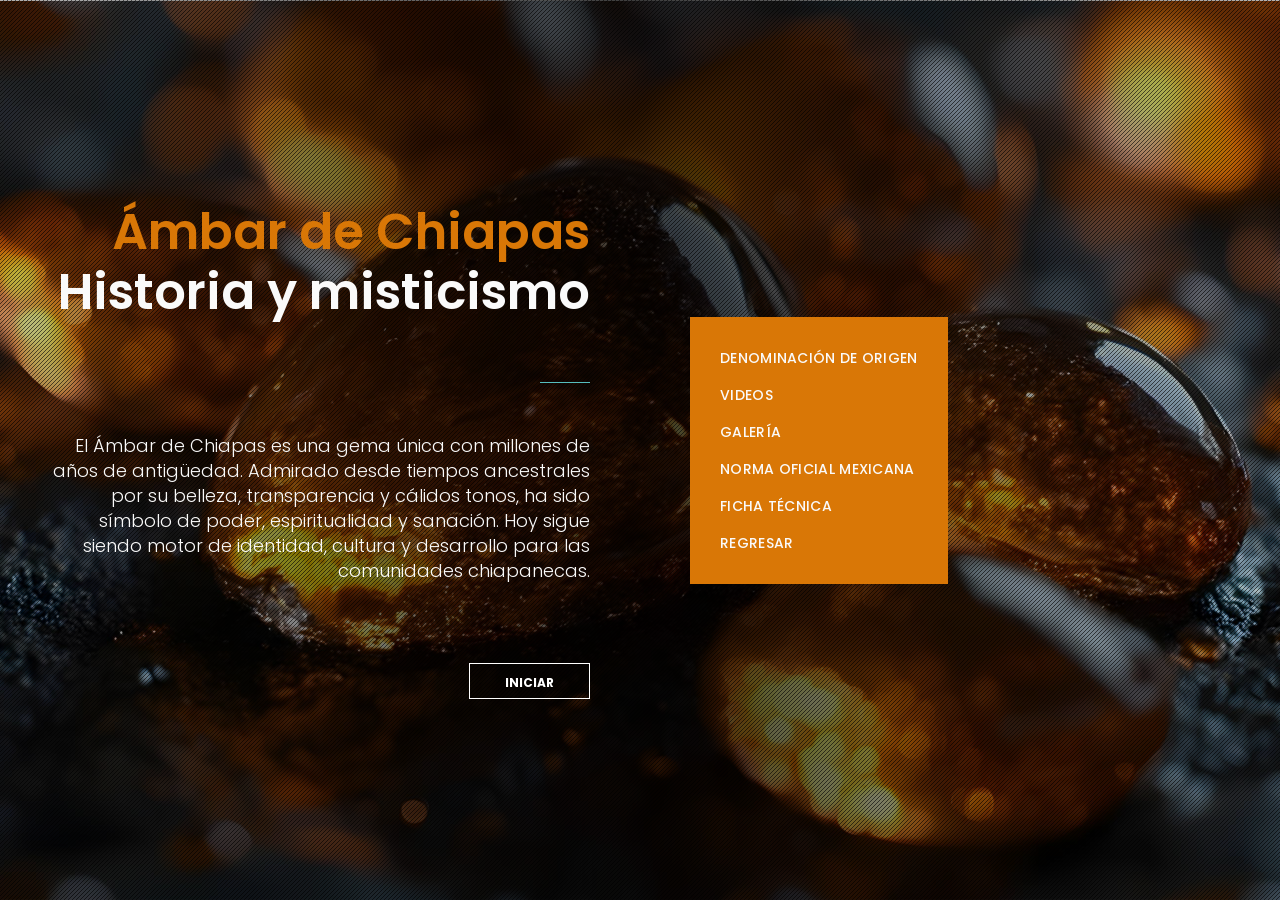
==== ambar.html @ c2d8131f "fix: Ambar Module" ====
<!DOCTYPE html>
<!--[if lt IE 10]> <html  lang="en" class="iex"> <![endif]-->
<!--[if (gt IE 10)|!(IE)]><!-->
<html lang="en">
<!--<![endif]-->
<head>
    <script>
        (function(i,s,o,g,r,a,m){i['GoogleAnalyticsObject']=r;i[r]=i[r]||function(){
            (i[r].q=i[r].q||[]).push(arguments)},i[r].l=1*new Date();a=s.createElement(o),
            m=s.getElementsByTagName(o)[0];a.async=1;a.src=g;m.parentNode.insertBefore(a,m)
        })(window,document,'script','https://www.google-analytics.com/analytics.js','ga');

        ga('create', 'code_here', 'auto');
        ga('send', 'pageview');
    </script>
    <meta charset="utf-8">
    <meta http-equiv="X-UA-Compatible" content="IE=edge">
    <meta name="viewport" content="width=device-width, initial-scale=1">
    <title>SEyT | OriGIn 2025</title>
    <meta name="description" content="Two sides template, innovative HTML web site effects and design.">
    <script src="minimal/scripts/jquery.min.js"></script>
    <link rel="stylesheet" href="minimal/scripts/bootstrap/css/bootstrap.css">
    <script src="minimal/scripts/script.js"></script>
    <link rel="stylesheet" href="minimal/style.css">
    <link rel="stylesheet" href="minimal/css/fullpage.twoside.css">
    <link rel="stylesheet" href='minimal/css/animations.css'>
    <link rel="stylesheet" href='minimal/css/content-box.css'>
    <link rel="stylesheet" href='minimal/css/components.css'>
    <link rel="stylesheet" href='minimal/css/image-box.css'>
    <link rel="stylesheet" href="minimal/scripts/magnific-popup.css">
    <link rel="stylesheet" href="minimal/scripts/flexslider/flexslider.css">
    <link rel="stylesheet" href="minimal/skin.css">
    <link rel="icon" href="favicon.ico">
    <!-- Extra optional content header -->

    <style>

        .text-amber {
            color: #D97706; /* Color amarillo ambar */
        }

        .bg-amber {
            background-color: #D97706 !important;
        }



        [class*="col-md-"].boxed, .bg-color, .fa-angle-up.scroll-top, .niche-box-post.boxed .block-infos, .call-action-box, .white .img-box.adv-img-half-content .caption, .header-bootstrap {
            background-color: #D97706 !important;
        }

        .twoside-open a{
            color: #FAFAFA;
            cursor: pointer;
            margin: 15px 0px;
            text-transform: uppercase;
            font-weight: 500;
            letter-spacing: .3px;
        }


    </style>
</head>
<body>
<div id="preloader"></div>
<div class="background-page">
    <div class="flexslider slider" data-options="directionNav:false,animation:fade,slideshowSpeed:5000">
        <ul class="slides">
            <li>
                <div class="bg-cover" style="background-image:url('media/ambar/bg/bg1.png')"><div class="bg-overlay line-45"></div></div>
            </li>

        </ul>
    </div>
</div>

<div class="sec-twoside">
    <div class="row">

        <div class="half-side white left">
            <div class="content">
                <h1 class="text-xl">
                    <span class="text-amber">Ámbar de Chiapas</span><br />Historia y misticismo
                </h1>
                <hr class="space m" />
                <hr class="e text-right hidden-xs" />
                <hr class="space m" />
                <p class="text-m">
                    El Ámbar de Chiapas es una gema única con millones de años de antigüedad.
                    Admirado desde tiempos ancestrales por su belleza, transparencia y cálidos tonos,
                    ha sido símbolo de poder, espiritualidad y sanación.
                    Hoy sigue siendo motor de identidad, cultura y desarrollo para las comunidades chiapanecas.
                </p>
                <hr class="space" />
                <a href="#" class="btn btn-sm hidden-xs" onclick="openSection(0)">Iniciar</a>
            </div>
        </div>

        <div class="half-side right">
            <div class="content">
                <div id="twosides-menu" class="bg-amber">
                    <div class="twoside-open"><hr />Denominación de Origen</div>
                    <div class="twoside-open"><hr />Videos</div>
                    <div class="twoside-open"><hr />Galería</div>
                    <div class="twoside-open">
                        <hr />
                        <a href="#" onclick="mostrarFichaTecnica(event, 1)">Norma Oficial Mexicana</a>
                    </div>
                    <div class="twoside-open">
                        <hr />
                        <a href="#" onclick="mostrarFichaTecnica(event, 2)">Ficha Técnica</a>
                    </div>

                    <div class="twoside-open"><hr />
                        <a href="http://origin.seyt.gob.mx.test">Regresar</a>
                    </div>
                </div>
            </div>
        </div>

        <div id="twosides-main">

            <!--Denominación de Origen-->
            <div class="section center-box">
                <div class="content">
                    <h1 class="text-xl" style="color:#FFF">
                        Denominación de Origen
                    </h1>
                    <hr class="space m">

                    <div class="scroll-content scroll-mobile-disabled" data-height="800" data-options=" ">
                        <p class="text-m">
                            <b class="text-amber">En el año 2000, el Ámbar de Chiapas obtuvo su Denominación de Origen</b>,
                            reconocimiento que protege su autenticidad y garantiza su procedencia exclusiva de municipios como
                            Simojovel, Huitiupán y El Bosque.
                        </p>

                        <hr class="space" />

                        <div class="row">
                            <div class="col-md-6 white bg-amber boxed">
                                <div class="icon-background">
                                    <div>
                                        <h2>Origen e historia</h2>
                                        <hr class="space m" />
                                        <p class="text-justify">
                                            El ámbar chiapaneco se formó entre <b>25 y 30 millones de años atrás</b>
                                            a partir de la resina fosilizada de la especie <i>Hymenaea mexicana</i>,
                                            atrapada en formaciones con fósiles marinos.
                                            Las culturas mayas y zoques lo usaban en rituales y como símbolo de estatus,
                                            elaborando collares, narigueras y bezotes para sacerdotes y nobles.
                                        </p>
                                    </div>
                                    <i class="fa fa-diamond i-background" style="font-size: 235px; margin-top: 65px;"></i>
                                </div>
                            </div>

                            <div class="col-md-6 boxed-inverse">
                                <div class="icon-background">
                                    <div>
                                        <h2>Características</h2>
                                        <hr class="space m" />
                                        <p class="text-justify">
                                            El Ámbar de Chiapas destaca por su <b>variedad cromática</b>,
                                            que va desde el amarillo claro hasta tonos verdes, negros y azules.
                                            Cada color está asociado a significados simbólicos como protección, sabiduría y vitalidad.
                                            Además de su valor estético, conserva fósiles de insectos y plantas,
                                            lo que lo hace invaluable para la ciencia y la paleontología.
                                        </p>
                                    </div>
                                    <i class="fa fa-star-o i-background" style="font-size: 235px; margin-top: 65px;"></i>
                                </div>
                            </div>
                        </div>

                        <hr class="space" />

                        <div class="row">
                            <div class="col-md-6">
                                <p>
                                    Para certificar su autenticidad, el Ámbar de Chiapas se regula mediante la
                                    <b>NOM-152-SCFI-2019</b>, que establece pruebas de fluorescencia, solubilidad y peso constante,
                                    garantizando calidad y trazabilidad. Esto protege tanto al consumidor como al productor artesanal.
                                </p>
                            </div>
                            <div class="col-md-6">
                                <p>
                                    Hoy, el ámbar no solo es un <b>tesoro cultural y espiritual</b>,
                                    sino también un motor económico en comunidades mineras y artesanales.
                                    Se transforma en joyería, esculturas y objetos de sanación,
                                    manteniendo viva su conexión con la naturaleza, la historia y el misticismo de Chiapas.
                                </p>
                            </div>
                        </div>
                    </div>
                </div>
            </div>

            <!--Fincas-->
            <div class="section center-box">
                <div class="content">

                    <h1 class="text-xl" style="color:#FFF">
                        Fincas
                    </h1>
                    <hr class="space m">
                    <p>
                        Estas fincas, muchas de ellas creadas en colaboración con comunidades indígenas, se convirtieron en motores de desarrollo local y ejemplos de producción sostenible. Entre las más reconocidas están Hamburgo, Irlanda, Argovia y San Francisco en el Soconusco, así como El Triunfo, La Primavera, La Chorrera y la emblemática Finca Santa Cruz en la región Norte Centro.
                    </p>
                    <hr class="space m">
                    <div class="scroll-content scroll-mobile-disabled" data-height="365" data-options=" ">
                        <div class="grid-list gallery">
                            <div class="grid-box row" data-lightbox-anima="show-scale">
                                <div class="grid-item col-md-4">
                                    <a class="img-box thumbnail mfp-iframe i-center img-scale-up"
                                       href="https://www.youtube.com/watch?v=m14Eq7S9InU">
                                        <span style="display: block; padding-bottom: 100%; position: relative;">
                                            <i class="fa fa-play"></i>
                                            <img src="https://img.youtube.com/vi/m14Eq7S9InU/0.jpg" alt=""
                                                 style="position: absolute; top: 0; left: 0; width: 100%; height: 100%; object-fit: cover;"/>
                                        </span>
                                    </a>
                                </div>
                                <div class="grid-item col-md-4">
                                    <a class="img-box thumbnail mfp-iframe i-center img-scale-up"
                                       href="https://www.youtube.com/watch?v=3r_6neJIM-o">
                                        <span style="display: block; padding-bottom: 100%; position: relative;">
                                            <i class="fa fa-play"></i>
                                            <img src="https://img.youtube.com/vi/3r_6neJIM-o/0.jpg" alt=""
                                                 style="position: absolute; top: 0; left: 0; width: 100%; height: 100%; object-fit: cover;"/>
                                        </span>
                                    </a>
                                </div>
                            </div>
                        </div>
                    </div>

                </div>
            </div>

            <!--Galería-->
            <div class="section white center-box">
                <div class="content">
                    <h1 class="text-xl">
                        Galería
                    </h1>
                    <hr class="space m">
                    <div class="scroll-content scroll-mobile-disabled" data-height="365" data-options=" ">
                        <div class="grid-list gallery">
                            <div class="grid-box row" data-lightbox-anima="show-scale">
                                <div class="grid-item col-md-4">
                                    <a class="img-box thumbnail i-center img-scale-up" href="media/ambar/1.jpg">
                    <span style="display: block; padding-bottom: 100%; position: relative;">
                        <i class="fa fa-camera"></i>
                        <img src="media/ambar/1.jpg" alt="" style="position: absolute; top: 0; left: 0; width: 100%; height: 100%; object-fit: cover;">
                    </span>
                                    </a>
                                </div>
                                <div class="grid-item col-md-4">
                                    <a class="img-box thumbnail i-center img-scale-up" href="media/ambar/2.jpg">
                    <span style="display: block; padding-bottom: 100%; position: relative;">
                        <i class="fa fa-camera"></i>
                        <img src="media/ambar/2.jpg" alt="" style="position: absolute; top: 0; left: 0; width: 100%; height: 100%; object-fit: cover;">
                    </span>
                                    </a>
                                </div>
                                <div class="grid-item col-md-4">
                                    <a class="img-box thumbnail i-center img-scale-up" href="media/ambar/3.jpg">
                    <span style="display: block; padding-bottom: 100%; position: relative;">
                        <i class="fa fa-camera"></i>
                        <img src="media/ambar/3.jpg" alt="" style="position: absolute; top: 0; left: 0; width: 100%; height: 100%; object-fit: cover;">
                    </span>
                                    </a>
                                </div>
                                <div class="grid-item col-md-4">
                                    <a class="img-box thumbnail i-center img-scale-up" href="media/ambar/4.jpg">
                    <span style="display: block; padding-bottom: 100%; position: relative;">
                        <i class="fa fa-camera"></i>
                        <img src="media/ambar/4.jpg" alt="" style="position: absolute; top: 0; left: 0; width: 100%; height: 100%; object-fit: cover;">
                    </span>
                                    </a>
                                </div>
                                <div class="grid-item col-md-4">
                                    <a class="img-box thumbnail i-center img-scale-up" href="media/ambar/5.jpg">
                    <span style="display: block; padding-bottom: 100%; position: relative;">
                        <i class="fa fa-camera"></i>
                        <img src="media/ambar/5.jpg" alt="" style="position: absolute; top: 0; left: 0; width: 100%; height: 100%; object-fit: cover;">
                    </span>
                                    </a>
                                </div>
                                <div class="grid-item col-md-4">
                                    <a class="img-box thumbnail i-center img-scale-up" href="media/ambar/6.jpg">
                    <span style="display: block; padding-bottom: 100%; position: relative;">
                        <i class="fa fa-camera"></i>
                        <img src="media/ambar/6.jpg" alt="" style="position: absolute; top: 0; left: 0; width: 100%; height: 100%; object-fit: cover;">
                    </span>
                                    </a>
                                </div>
                                <div class="grid-item col-md-4">
                                    <a class="img-box thumbnail i-center img-scale-up" href="media/ambar/7.jpg">
                    <span style="display: block; padding-bottom: 100%; position: relative;">
                        <i class="fa fa-camera"></i>
                        <img src="media/ambar/7.jpg" alt="" style="position: absolute; top: 0; left: 0; width: 100%; height: 100%; object-fit: cover;">
                    </span>
                                    </a>
                                </div>
                                <div class="grid-item col-md-4">
                                    <a class="img-box thumbnail i-center img-scale-up" href="media/ambar/8.jpg">
                    <span style="display: block; padding-bottom: 100%; position: relative;">
                        <i class="fa fa-camera"></i>
                        <img src="media/ambar/8.jpg" alt="" style="position: absolute; top: 0; left: 0; width: 100%; height: 100%; object-fit: cover;">
                    </span>
                                    </a>
                                </div>
                                <div class="grid-item col-md-4">
                                    <a class="img-box thumbnail i-center img-scale-up" href="media/ambar/9.jpg">
                    <span style="display: block; padding-bottom: 100%; position: relative;">
                        <i class="fa fa-camera"></i>
                        <img src="media/ambar/9.jpg" alt="" style="position: absolute; top: 0; left: 0; width: 100%; height: 100%; object-fit: cover;">
                    </span>
                                    </a>
                                </div>
                                <div class="grid-item col-md-4">
                                    <a class="img-box thumbnail i-center img-scale-up" href="media/ambar/10.jpg">
                    <span style="display: block; padding-bottom: 100%; position: relative;">
                        <i class="fa fa-camera"></i>
                        <img src="media/ambar/10.jpg" alt="" style="position: absolute; top: 0; left: 0; width: 100%; height: 100%; object-fit: cover;">
                    </span>
                                    </a>
                                </div>
                                <div class="grid-item col-md-4">
                                    <a class="img-box thumbnail i-center img-scale-up" href="media/ambar/11.jpg">
                    <span style="display: block; padding-bottom: 100%; position: relative;">
                        <i class="fa fa-camera"></i>
                        <img src="media/ambar/11.jpg" alt="" style="position: absolute; top: 0; left: 0; width: 100%; height: 100%; object-fit: cover;">
                    </span>
                                    </a>
                                </div>
                                <div class="grid-item col-md-4">
                                    <a class="img-box thumbnail i-center img-scale-up" href="media/ambar/12.jpg">
                    <span style="display: block; padding-bottom: 100%; position: relative;">
                        <i class="fa fa-camera"></i>
                        <img src="media/ambar/12.jpg" alt="" style="position: absolute; top: 0; left: 0; width: 100%; height: 100%; object-fit: cover;">
                    </span>
                                    </a>
                                </div>
                                <div class="grid-item col-md-4">
                                    <a class="img-box thumbnail i-center img-scale-up" href="media/ambar/13.jpg">
                    <span style="display: block; padding-bottom: 100%; position: relative;">
                        <i class="fa fa-camera"></i>
                        <img src="media/ambar/13.jpg" alt="" style="position: absolute; top: 0; left: 0; width: 100%; height: 100%; object-fit: cover;">
                    </span>
                                    </a>
                                </div>
                                <div class="grid-item col-md-4">
                                    <a class="img-box thumbnail i-center img-scale-up" href="media/ambar/14.jpg">
                    <span style="display: block; padding-bottom: 100%; position: relative;">
                        <i class="fa fa-camera"></i>
                        <img src="media/ambar/14.jpg" alt="" style="position: absolute; top: 0; left: 0; width: 100%; height: 100%; object-fit: cover;">
                    </span>
                                    </a>
                                </div>
                                <div class="grid-item col-md-4">
                                    <a class="img-box thumbnail i-center img-scale-up" href="media/ambar/15.jpg">
                    <span style="display: block; padding-bottom: 100%; position: relative;">
                        <i class="fa fa-camera"></i>
                        <img src="media/ambar/15.jpg" alt="" style="position: absolute; top: 0; left: 0; width: 100%; height: 100%; object-fit: cover;">
                    </span>
                                    </a>
                                </div>
                                <div class="grid-item col-md-4">
                                    <a class="img-box thumbnail i-center img-scale-up" href="media/ambar/16.jpg">
                    <span style="display: block; padding-bottom: 100%; position: relative;">
                        <i class="fa fa-camera"></i>
                        <img src="media/ambar/16.jpg" alt="" style="position: absolute; top: 0; left: 0; width: 100%; height: 100%; object-fit: cover;">
                    </span>
                                    </a>
                                </div>
                                <div class="grid-item col-md-4">
                                    <a class="img-box thumbnail i-center img-scale-up" href="media/ambar/17.jpg">
                    <span style="display: block; padding-bottom: 100%; position: relative;">
                        <i class="fa fa-camera"></i>
                        <img src="media/ambar/17.jpg" alt="" style="position: absolute; top: 0; left: 0; width: 100%; height: 100%; object-fit: cover;">
                    </span>
                                    </a>
                                </div>
                                <div class="grid-item col-md-4">
                                    <a class="img-box thumbnail i-center img-scale-up" href="media/ambar/18.jpg">
                    <span style="display: block; padding-bottom: 100%; position: relative;">
                        <i class="fa fa-camera"></i>
                        <img src="media/ambar/18.jpg" alt="" style="position: absolute; top: 0; left: 0; width: 100%; height: 100%; object-fit: cover;">
                    </span>
                                    </a>
                                </div>
                                <div class="grid-item col-md-4">
                                    <a class="img-box thumbnail i-center img-scale-up" href="media/ambar/19.jpg">
                    <span style="display: block; padding-bottom: 100%; position: relative;">
                        <i class="fa fa-camera"></i>
                        <img src="media/ambar/19.jpg" alt="" style="position: absolute; top: 0; left: 0; width: 100%; height: 100%; object-fit: cover;">
                    </span>
                                    </a>
                                </div>
                                <div class="grid-item col-md-4">
                                    <a class="img-box thumbnail i-center img-scale-up" href="media/ambar/20.jpg">
                    <span style="display: block; padding-bottom: 100%; position: relative;">
                        <i class="fa fa-camera"></i>
                        <img src="media/ambar/20.jpg" alt="" style="position: absolute; top: 0; left: 0; width: 100%; height: 100%; object-fit: cover;">
                    </span>
                                    </a>
                                </div>
                                <div class="grid-item col-md-4">
                                    <a class="img-box thumbnail i-center img-scale-up" href="media/ambar/21.jpg">
                    <span style="display: block; padding-bottom: 100%; position: relative;">
                        <i class="fa fa-camera"></i>
                        <img src="media/ambar/21.jpg" alt="" style="position: absolute; top: 0; left: 0; width: 100%; height: 100%; object-fit: cover;">
                    </span>
                                    </a>
                                </div>
                                <div class="grid-item col-md-4">
                                    <a class="img-box thumbnail i-center img-scale-up" href="media/ambar/22.jpg">
                    <span style="display: block; padding-bottom: 100%; position: relative;">
                        <i class="fa fa-camera"></i>
                        <img src="media/ambar/22.jpg" alt="" style="position: absolute; top: 0; left: 0; width: 100%; height: 100%; object-fit: cover;">
                    </span>
                                    </a>
                                </div>
                                <div class="grid-item col-md-4">
                                    <a class="img-box thumbnail i-center img-scale-up" href="media/ambar/23.jpg">
                    <span style="display: block; padding-bottom: 100%; position: relative;">
                        <i class="fa fa-camera"></i>
                        <img src="media/ambar/23.jpg" alt="" style="position: absolute; top: 0; left: 0; width: 100%; height: 100%; object-fit: cover;">
                    </span>
                                    </a>
                                </div>
                                <div class="grid-item col-md-4">
                                    <a class="img-box thumbnail i-center img-scale-up" href="media/ambar/24.jpg">
                    <span style="display: block; padding-bottom: 100%; position: relative;">
                        <i class="fa fa-camera"></i>
                        <img src="media/ambar/24.jpg" alt="" style="position: absolute; top: 0; left: 0; width: 100%; height: 100%; object-fit: cover;">
                    </span>
                                    </a>
                                </div>


                            </div>
                        </div>
                    </div>
                </div>
            </div>


        </div>
        <div class="center-bg"></div>
        <div class="close-button"></div>
    </div>
</div>
<footer class="footer-center footer-minimal">
    <link rel="stylesheet" href="minimal/scripts/iconsmind/line-icons.min.css">
    <script async src="minimal/scripts/bootstrap/js/bootstrap.min.js"></script>
    <script src="minimal/scripts/flexslider/jquery.flexslider-min.js"></script>
    <script src="minimal/scripts/fullpage.twoside.js"></script>
    <script src='minimal/scripts/jquery.slimscroll.min.js'></script>
    <script src='minimal/scripts/jquery.progress-counter.js'></script>
    <script src="minimal/scripts/jquery.magnific-popup.min.js"></script>
    <script src='minimal/scripts/jquery.twbsPagination.min.js'></script>
    <script src='https://maps.googleapis.com/maps/api/js?sensor=false&key=AIzaSyCp69VyBGUlCdAAsfgcRvf3Pg57B6vNHd8'></script>
    <script src='minimal/scripts/google.maps.min.js'></script>
</footer>

<div id="pdf-container" style="display: none; position: fixed; top: 50%; left: 50%; transform: translate(-50%, -50%); z-index: 1000; background: white; padding: 20px; box-shadow: 0 0 20px rgba(0,0,0,0.5);">
    <div id="pdf-viewer"></div>
    <button onclick="cerrarFichaTecnica()" style="position: absolute; top: 10px; right: 10px; padding: 5px 10px;">Cerrar</button>
</div>
<script src="https://cdnjs.cloudflare.com/ajax/libs/turn.js/4.1.0/turn.min.js"></script>
<script src="https://cdnjs.cloudflare.com/ajax/libs/pdfobject/2.2.8/pdfobject.min.js"></script>

<script>
    function mostrarFichaTecnica(event, type) {
        event.preventDefault();
        event.stopPropagation();

        let file= 'ficha_tecnica_ambar.pdf';
        // Mostrar el contenedor
        document.getElementById('pdf-container').style.display = 'block';

        // Cargar el PDF
        if(type===1){
            file= 'NOM-152-SCFI-2019.pdf';
        }
        PDFObject.embed('media/ambar/'+file, '#pdf-viewer', {
            height: '80vh',
            width: '90vw'
        });


    }

    function cerrarFichaTecnica() {
        document.getElementById('pdf-container').style.display = 'none';
    }
</script>

</body>
</html>
---- minimal/style.css ----
/*
------------------------------------------------------------------
Table of contents

1. Global styles  [Row 126] 
2. Headers \ Menus [Row 427] 
3. Side menus [Row 1611] 
4. Footer [Row 2189] 
5. Titles [Row 2388] 
6. Templates [Row 2790] 
7. Components [Row 2991] 
8. Thypography [Row 4226] 
9. Sections [Row 4556] 
10. Skin white [Row 4806] 
11. Mobile / responsive [Row 4900] 
12. IE < 10 [Row 5803] 
-------------------------------------------------------------------

==============================
GLOBAL STYLE
==============================
*/

body, .adv-img p, .caption-bottom p, .adv-circle .caption p, .advs-box p, .list-blog p {
    font-family: "Roboto",Helvetica,Arial,sans-serif;
    font-size: 13px;
    line-height: 1.42857143;
    color: #4C4C4C;
}

.mi-menu ul li > a:before, .sidebar-nav .panel-item > span:before, .bs-menu li:hover > a, .bs-menu li.active > a, i.icon, .block-infos .bd-day {
    color: #337AB7;
}

#preloader {
    position: fixed;
    top: 0;
    left: 0;
    right: 0;
    bottom: 0;
    background-color: #fff;
    z-index: 99995;
}

    #preloader:after {
        content: '';
        width: 200px;
        height: 200px;
        position: absolute;
        left: 50%;
        top: 50%;
        background-image: url(images/assets/loader.gif);
        background-repeat: no-repeat;
        background-position: center;
        margin: -100px 0 0 -100px;
        z-index: 999999999999;
    }

.scroll-top-mobile {
    position: fixed;
    background: #fff;
    width: 50px;
    height: 50px;
    z-index: 995;
    right: 10px;
    bottom: 10px;
    text-align: center;
    bottom: 10px;
    cursor: pointer;
    padding: 15px 0;
    visibility: hidden;
    opacity: 0;
}

    .scroll-top-mobile.show {
        visibility: visible;
    }

.google-map {
    background: rgba(0,0,0,0.1);
    height: 350px;
}

.header-video, .section-slide, .header-title:after {
    background-color: #1D1D1D;
    background-size: 10px;
}

.error404 header.menu-transparent.bg-transparent .navbar {
    background: #565656 !important;
}

.footer-parallax-container .header-title:after {
    background: none;
}

.bs-callout.bs-callout-danger {
    border-left-color: #ce4844;
    padding: 5px 15px;
}

.bs-callout-danger h5 {
    color: #ce4844;
}

.abs-image {
    position: absolute;
    max-width: none;
}

.row > div:first-child:not(.hc_image_cnt) > .abs-image, .row > div:first-child > .row > .hc_image_cnt > .abs-image {
    right: 0;
}

.row > div:last-child:not(.hc_image_cnt) > .abs-image, .row > div:last-child > .row > .hc_image_cnt > .abs-image {
    left: 0;
}

.table .table {
    background-color: rgba(0,0,0,0);
}

.bg-white, .bg-white.section-two-blocks > .row > div:last-child {
    background-color: #FFF !important;
}

.text-center th {
    text-align: center;
}

[href='#'].img-box:not(.adv-circle):hover img, [href=''].img-box:not(.adv-circle):hover img, .img-box:not([href]):hover img {
    opacity: 1 !important;
}

[href='#'].img-box:not(.adv-circle):before, [href=''].img-box:not(.adv-circle):before, .img-box:not([href]):before {
    display: none;
}

.hc-post-preview-button {
    display: none;
}

.grid-table {
    width: 100%;
    table-layout: fixed;
    text-align: center;
}

    .grid-table td {
        padding: 25px;
    }

        .grid-table td > div {
            padding-left: 0;
            padding-right: 0;
        }

    .grid-table.full-border-table {
        border: 1px solid #D2D2D2;
    }

.border-table td {
    border: 1px solid #D2D2D2;
}

.border-table tr:first-child td {
    border-top: none;
}

.border-table tr:last-child td {
    border-bottom: none;
}

.border-table tr td:first-child {
    border-left: none;
}

.border-table tr td:last-child {
    border-right: none;
}

.niche-box-blog p.excerpt, .advs-box-side-img p {
    margin: 20px 0;
    text-align: left;
}

.wysiwyg-editor p {
    margin: 0 0 15px 0;
    min-height: 15px;
}

.wysiwyg-editor > ul, .wysiwyg-editor > ol {
    margin-bottom: 15px;
    margin-top: 15px;
}

.wysiwyg-editor ol, .wysiwyg-editor ul {
    white-space: normal;
}

    .wysiwyg-editor ul > br, .wysiwyg-editor ol > br {
        display: none;
    }

.tag-row {
    overflow: hidden;
    white-space: nowrap;
    text-overflow: ellipsis;
}

    .tag-row span {
        margin: 0 15px 0 0;
        color: #9C9C9C;
        white-space: nowrap;
        overflow: hidden;
        text-overflow: clip;
        border-right: 1px solid #CCC;
        padding-right: 16px;
    }

    .tag-row a {
        color: #9C9C9C;
    }

    .tag-row span:last-child {
        border-right: 0;
        margin-right: 0;
        padding-right: 0;
        margin-right: 0;
    }

    .tag-row span > span {
        display: block;
        margin: 5px 0;
        padding-right: 25px;
        font-weight: 400;
    }

    .tag-row i {
        padding-right: 10px;
        color: #919191;
    }

    .tag-row.cat {
        text-transform: uppercase;
        margin: 5px 0 10px 0;
    }

    .tag-row .tag-col {
        float: left;
        width: 50%;
        margin: 0;
        padding-right: 5px;
        font-weight: 600;
    }

    .tag-row > div {
        padding: 5px 0;
    }

    .tag-row.icon-row {
        position: relative;
    }

        .tag-row.icon-row span {
            border-right: none;
        }

            .tag-row.icon-row span:after {
                position: relative;
                content: "/";
                color: rgba(210, 210, 210, 0.5);
                right: -16px;
            }

    .tag-row.icon-row-square span:after {
        content: "\f04d";
    }

    .tag-row.icon-row span:last-child:after {
        display: none;
    }

.overflow-visble {
    overflow: visible !important;
}

img {
    max-width: 100%;
}

.visible-xs.hidden-sm {
    display: block !important;
}

.form-control:focus {
    border-color: #9C9C9C;
    box-shadow: none;
}

.clear {
    clear: both;
    width: 100%;
}

.bg-color {
    background-color: #337ab7;
}

.bg-cover {
    background-repeat: no-repeat;
    background-position: center center;
    background-size: cover;
}

.text-color {
    color: #337ab7;
}

.container .container {
    padding-left: 0;
    padding-right: 0;
}

.opacity-show {
    opacity: 1 !important;
}

.container.content, .section-empty > .content, .section-bg-image > .content, .section-bg-video > .content, .section-bg-animation > .content, .section-slider > .content {
    padding-top: 25px;
    padding-bottom: 25px;
}

div.content {
    padding-left: 15px;
    padding-right: 15px;
}

    div.content > *:first-child {
        margin-top: 0;
    }

a {
    cursor: pointer;
    outline: none;
}

    a[data-toggle], a[data-anima] {
        display: inline-block;
    }

.text-xs {
    font-size: 11px !important;
    line-height: 11px;
}

.text-s {
    font-size: 13px !important;
    line-height: 18px;
}

.text-m {
    font-size: 18px !important;
    line-height: 25px;
}

.text-l {
    font-size: 27px !important;
    line-height: 31px;
}

.text-xl {
    font-size: 50px !important;
    line-height: 50px;
}

.text-xxl {
    font-size: 110px !important;
    line-height: 110px;
}

.col-center {
    float: none !important;
    margin-left: auto !important;
    margin-right: auto !important;
    clear: both;
}

.fixed-bottom-area {
    position: fixed;
    text-align: center;
    bottom: 0;
    left: 0;
    right: 0;
    width: 100%;
    padding: 25px;
    background-color: rgba(0,0,0,0.42);
}

.box-middle-container {
    padding-top: 0 !important;
    padding-bottom: 0 !important;
}

.row.box-middle {
    margin-left: 0;
    margin-right: 0;
}

.no-margins, .no-margins .content {
    margin: 0 !important;
}

.no-paddings, .no-paddings .content {
    padding: 0 !important;
}

.no-paddings-x {
    padding-left: 0 !important;
    padding-right: 0 !important;
}

.no-paddings-y, .no-paddings-y .content {
    padding-top: 0 !important;
    padding-bottom: 0 !important;
}

@media (min-width:994px) {
    .no-padding-bottom, .no-padding-bottom .content {
        padding-bottom: 0 !important;
    }
}


div > p:last-child {
    margin-bottom: 0;
}
/* 
==============================
LAYOUT
==============================
*/
.boxed-layout .navbar-fixed-top, .boxed-layout .navbar-fixed-top, .boxed-layout header, .boxed-layout .parallax-mirror, .boxed-layout .content-parallax, .boxed-layout footer,
.boxed-layout [class*="header-"], .boxed-layout #fullpage-main, .boxed-layout .container {
    max-width: 1200px;
    margin: 0 auto;
}

.boxed-layout.side-menu-container .container {
    max-width: 100%;
}

.boxed-layout .parallax-mirror {
    left: 50% !important;
    right: auto !important;
    transform: translateX(-50%) !important;
}

.boxed-layout .content-parallax {
    box-shadow: 0 0 2px rgba(0, 0, 0, 0.22);
}

body.boxed-layout {
    background: #efefef;
}

.boxed-layout .overlay-content .section-empty:not(.section-bg-color) {
    background: #fff !important;
}

/* 
==============================
HEADER MENU 
==============================
*/
header {
    line-height: 1.42857143;
    z-index: 995;
}

    header form.navbar-form {
        margin: 0 0 0 0;
    }

.shop-menu-cnt > i {
    font-size: 18px;
    line-height: 50px;
    cursor: pointer;
}

.shop-menu-cnt:hover .shop-menu {
    display: block;
    visibility: visible;
    opacity: 1;
}

.shop-menu-cnt .shop-menu {
    z-index: 90;
    position: absolute;
    top: 50px;
    right: -16px;
    width: 320px;
    text-align: center;
    background-color: #fff;
    transition: all .4s ease;
    box-shadow: 0 2px 5px rgba(0, 0, 0, 0.3);
    opacity: 0;
    visibility: hidden;
}

.shop-cart li {
    cursor: pointer;
}

    .shop-cart li img {
        width: 65px;
        height: 40px;
        margin: 0;
        float: left;
    }

.shop-cart .cart-item .cart-content {
    padding-left: 100px;
    text-align: left;
}

.shop-menu-cnt .cart-total {
    display: block;
    text-align: left;
    padding: 8px 16px;
    margin: 0;
    overflow: hidden;
    font-size: 14px;
}

.shop-cart {
    list-style: none;
    padding: 0;
    margin: 0;
}

    .shop-cart .cart-item {
        height: 70px;
        padding: 15px;
        transition: all .3s;
    }

        .shop-cart .cart-item:hover {
            background: none;
            padding-left: 20px;
        }

.shop-menu .cart-buttons {
    text-align: left;
    padding: 15px;
}

.shop-menu-cnt .cart-count {
    background-color: #000;
    top: 50%;
    margin-top: -5px;
    right: -11px;
    width: 20px;
    height: 20px;
    display: block;
    position: absolute;
    z-index: 95;
    font-size: 11px;
    line-height: 17px;
    text-align: center;
    border-radius: 50%;
    color: #fff;
    font-weight: 600;
}

.shop-menu-empty .shop-menu, .wc-backward {
    display: none !important;
}

.nav li:hover > ul, .nav li:hover > .mega-menu, .side-menu li:hover .panel, .side-menu li .panel:hover {
    display: block;
}

header .btn-default, header .btn, header .anima-button.circle-button, header .input-group .btn:not(.btn-border) {
    background-color: #FAFAFA;
    color: #797979;
}

    header .btn-default:hover, header .circle-button:hover {
        border-color: #D2D2D2;
        background-color: #e6e6e6;
    }

.navbar-default .navbar-nav > li > a, .mega-menu h5 {
    color: #444;
}

header .navbar-right > * {
    float: left;
}

    header .navbar-right > *:not(li) {
        padding-right: 15px;
        padding-left: 15px;
    }

header .navbar-right > .lan-menu {
    padding-right: 0;
}

header.hamburger-header {
    width: auto;
}

.navbar-brand img {
    transition: all .3s;
    max-height: 100%;
}

.navbar.navbar-inner {
    min-height: inherit;
}

.navbar-brand.scroll-show.showed {
    display: table-cell !important;
}

.navbar-brand .logo-retina, .brand .logo-retina, .logo-retina {
    display: none !important;
}

@media (-webkit-min-device-pixel-ratio: 2) and (min-width: 994px), (min-resolution: 192dpi) and (min-width: 994px) {
    .navbar-brand .logo-retina, .brand .logo-retina, .logo-retina {
        display: block !important;
    }

    .navbar-brand .logo-default, .brand .logo-default, .logo-default {
        display: none !important;
    }
}

.navbar-default .navbar-nav > li > a .caret {
    margin-left: 5px;
}

.navbar-inner .navbar-toggle {
    max-width: 100%;
}

.navbar-right ul ul ul.dropdown-menu {
    left: 100%;
}

.wide-area .container {
    width: 100% !important;
}

header .custom-area {
    padding: 0 15px;
}

header .input-group input, header .btn-default {
    border-color: #EAEAEA;
}

    header .input-group input:focus, header .btn-default:focus {
        border-color: #EAEAEA;
    }

.navbar-right img {
    max-height: 41px;
    margin: 5px auto;
}

.input-group button {
    color: #444;
    font-weight: 400;
    font-size: 13px;
}

header .social-group a i.fa {
    padding: 5px 8px;
    margin-top: 3px;
    width: 30px;
    height: 30px;
    line-height: 22px;
    text-align: center;
    color: #505050;
}

.dropdown-menu .fa-ul .divider {
    margin: 10px 0 10px -27px;
    opacity: 1 !important;
    background-color: rgba(138, 138, 138, 0.15) !important;
}

header > .navbar {
    margin-bottom: 0;
    border: none;
    border-bottom: 1px solid #E4E4E4;
    transform: translate3d(0px, 0px, 0px);
}

.nav.inner > li {
    float: left;
}

    .nav.inner > li > a {
        color: #444;
        cursor: pointer;
    }

        .nav.inner > li > a:focus {
            background: none;
        }

.nav.inner li:hover {
    background: none;
}

.nav.inner, .navbar-inner .navbar-toggle {
    border: 1px solid rgba(0,0,0,0.15);
    border-radius: 3px;
    margin: 5px 0;
    float: none;
}

.navbar-inner .navbar-toggle {
    padding: 5px 10px;
    color: #696969;
    cursor: pointer;
    text-align: left;
}

    .navbar-inner .navbar-toggle:hover {
        background-color: #EEE;
    }

    .navbar-inner .navbar-toggle span {
        font-size: 13px;
        margin: 0 15px;
        line-height: 28px;
    }

    .navbar-inner .navbar-toggle i {
        font-size: 14px;
        margin-top: 3px;
    }

.navbar-inner .navbar-collapse {
    padding: 0;
}

.navbar-inner .navbar-toggle i:last-child, .navbar-header .hamburger-button {
    float: right;
}

.navbar-inner li > a > i.fa {
    margin-right: 0;
}

.nav.inner > li > a:hover, .nav.inner:not(.ms-rounded) > li.active, .nav.inner.ms-rounded > li.active a {
    background-color: #FDFDFD;
}

.nav.ms-minimal, .nav.ms-minimal li:hover, .navbar-default .navbar-nav.ms-minimal > .open > a, .navbar-default .navbar-nav.ms-minimal > .open > a:hover, .navbar-default.ms-minimal .navbar-nav > .open > a:focus {
    background: none !important;
    border: none;
}

.nav.inner.ms-rounded {
    background: none !important;
    border: none;
    margin: -5px 0;
}

    .nav.inner.ms-rounded li a {
        line-height: 10px;
        padding: 10px 15px;
        border: 1px solid #9C9C9C;
        border-radius: 35px;
        margin-right: 10px;
        cursor: pointer;
        font-size: 12px;
        letter-spacing: .5px;
        color: #585858;
        font-weight: 600;
    }

    .nav.inner.ms-rounded.over > li {
        padding-bottom: 15px;
    }

    .nav.inner.ms-rounded .dropdown-menu li, .nav.inner .dropdown-menu li a {
        border: none;
        border-radius: 0;
        margin-right: 0;
    }

        .nav.inner.ms-rounded .dropdown-menu li a {
            padding: 3px 20px;
            line-height: 1.42857143;
        }

    .nav.inner.ms-rounded .dropdown-menu {
        border-radius: 10px;
        padding-top: 8px;
        padding-bottom: 8px;
    }


.bg-menu {
    background-repeat: no-repeat;
    background-position: bottom right;
}

.navbar-brand.center {
    text-align: center;
    width: 100%;
    width: calc(100% - 30px);
}

    .navbar-brand.center > img {
        display: inline-block;
    }

.scroll-show, .scroll-hide.hidden {
    display: none !important;
}

    .scroll-show.showed {
        display: block !important;
    }

.nav-center .scroll-show.showed {
    display: inline-block !important;
}

.navbar-main.navbar-middle li.scroll-show.showed {
    display: inline-block !important;
}

.navbar-main.navbar-middle ul.nav {
    text-align: center;
    float: none;
}

.navbar-main.navbar-middle .navbar-header {
    display: none;
}

.navbar-main.navbar-middle ul.nav > li {
    float: none;
    display: inline-block;
}

.navbar-middle .navbar-brand.center {
    height: auto;
    margin: 15px 0;
    display: block;
}

.navbar-middle .navbar-collapse {
    position: relative;
}

.navbar-middle .navbar-right {
    position: absolute;
    right: 0;
    top: 0;
}

header.menu-top-logo:not(.scroll-css) .navbar-main.navbar-middle ul.navbar-nav {
    margin-left: 0 !important;
}

.full-width-menu {
    border-bottom: 1px solid rgba(0,0,0,0.15);
    background-color: #FFFFFF;
}

    .full-width-menu .nav {
        border: none;
        border-radius: 0;
        margin: 0;
        float: none;
    }

        .full-width-menu .nav.inner > li > a i.caret, .full-width-menu .dropdown-menu li a i.caret, .full-width-menu .nav.inner .dropdown-menu > li > a, .full-width-menu .nav.inner .dropdown-menu > li > a:hover {
            color: #696969 !important;
        }

div.full-width-menu .inner .dropdown-submenu:hover > a:after, div.full-width-menu .inner .dropdown-submenu > a:after {
    border-left-color: #696969 !important;
}



.full-width-menu .dropdown-submenu:hover > a:after {
    border-left-color: inherit !important;
}

.fixed-top {
    height: 52px;
}

.navbar-nav li:hover, .subline-bar li:hover, .sidebar-nav ul a:hover, .panel-item > span:hover, .sidebar-nav .panel-item > span:hover, .bg-transparent li.active {
    color: #171717;
    background: rgba(199,199,199,0.08);
    border-radius: 2px;
}

.bg-transparent li.active, .bg-transparent li:hover {
    background: rgba(199,199,199,0.05);
}

.subline-bar li:hover {
    background: rgba(222,221,221,0.5);
    border-radius: 0;
}

.navbar-brand {
    margin-right: 15px;
}

.dropdown-submenu {
    position: relative;
}

    .dropdown-submenu > .dropdown-menu {
        top: 0;
        left: 100%;
        margin-top: 0;
        box-shadow: 5px 4px 7px rgba(0,0,0,0.1);
        border-top-left-radius: 0;
        border-bottom-left-radius: 0;
    }

header .dropdown-submenu > .dropdown-menu {
    top: -1px;
}

.dropdown-submenu:hover > .dropdown-menu {
    display: block;
}

.dropdown-submenu > a:after {
    display: block;
    content: " ";
    float: right;
    width: 0;
    height: 0;
    border-color: rgba(0,0,0,0);
    border-style: solid;
    border-width: 5px 0 5px 5px;
    border-left-color: #ccc;
    margin-top: 5px;
    margin-right: -5px;
}

.dropdown-submenu:hover > a:after {
    border-left-color: #7E7E7E;
}

.dropdown-submenu.pull-left {
    float: none;
}

    .dropdown-submenu.pull-left > .dropdown-menu {
        left: -100%;
        margin-left: 10px;
        -webkit-border-radius: 6px 0 6px 6px;
        -moz-border-radius: 6px 0 6px 6px;
        border-radius: 6px 0 6px 6px;
    }

.search-box-menu {
    display: inline-block;
}

.search-box input[type="text"] {
    width: 100% !important;
    max-width: 1140px;
    margin: auto;
    border-color: #EAEAEA;
    background-color: white;
    display: block;
}

.search-box input[type="submit"] {
    position: absolute;
    right: 0;
    top: 50%;
    width: auto;
}

.search-box {
    position: absolute;
    z-index: 95;
    background-color: rgb(248,248,248);
    display: none;
    margin: 42px 0 0 0;
    padding: 10px;
    border: 1px solid #ECECEC;
    left: 0;
    right: 0;
    text-align: center;
    box-shadow: 0 2px 3px rgba(0,0,0,0.2);
}

.widget #searchsubmit {
    padding: 0 9px;
    color: #fff;
    font-weight: 700;
    background-color: #656565 !important;
    border: none;
    border-radius: 2px;
}

.widget #searchform input[type='text'] {
    background: #fbfbfb;
    border: 1px solid #e8e8e8;
}

.navbar-social {
    margin: 7px 0 0 0;
}

    .navbar-social .social-group a {
        margin: 0;
    }

.social-group i {
    font-size: 17px;
    display: block !important;
    float: left;
    color: #525252;
    cursor: pointer;
    font-weight: 400 !important;
}

    .social-group i.circle, .social-button i.circle {
        color: #585858;
        background: none;
        border: 1px solid #828282;
        margin-right: 2.5px;
        margin-left: 2.5px;
    }

.social-group a {
    display: inline-block;
}

.social-group-button {
    display: inline-block;
    position: relative;
}

    .social-group-button .social-group i {
        opacity: 0;
        width: 25px;
        height: 25px;
        font-size: 12px;
        padding: 8px 0;
        line-height: 9px !important;
        transition: none;
    }
 
.social-group-button .social-group {
    display: none;
    position: absolute;
    margin-left: 57px;
    z-index: 25;
    top: 50%;
    margin-top: -13px;
    width: 250px;
    text-align: left;
}

.social-group-button.bottom-icons .social-group {
    margin: 30px -125px;
    left: 50%;
    text-align: center;
}

.social-group-button .social-button {
    cursor: pointer;
    position: relative;
}

.social-group-button.social-line .social-group {
    width: 47px;
    left: 50%;
    margin-left: -23.5px;
    margin-top: 35px;
    background-color: white;
    box-shadow: 0px 2px 5px rgba(0, 0, 0, 0.42);
    border-radius: 20px;
    padding: 12px 7px 6px 8px;
    display: none;
}

    .social-group-button.social-line .social-group a {
        display: block;
        height: 30px;
    }

.social-line .social-group i.circle {
    border-color: #828282 !important;
    color: #585858 !important;
}

    .social-line .social-group i.circle:hover {
        border-color: #FFF !important;
        color: #FFF !important;
    }

.social-group a:first-child {
    margin-left: 0;
}

.social-group a:last-child {
    margin-right: 0;
}

.social-group a i {
    padding: 10px 12px;
    width: 52px;
    text-align: center;
    font-weight: 400 !important;
}

.social-group i:hover, .minisocial-group i:hover {
    background: rgba(31,31,31,0.05);
}

.social-group .fa:hover {
    color: white;
    background-color: #505050;
    border-radius: 2px;
}

.social-group .circle.fa:hover {
    border-radius: 50%;
    border: 1px solid rgba(255,255,255,0);
}

.social-group .fa-facebook {
    padding: 10px 14px;
}

.social-group .fa-twitter {
    padding: 10px 11px;
}

.social-group [class*="facebook"]:hover, .social-colors [class*="facebook"] {
    background-color: #3B5998;
}

.social-group [class*="twitter"]:hover, .social-colors [class*="twitter"] {
    background-color: #3B8ACA;
}

.social-group [class*="google"]:hover, .social-colors [class*="google"] {
    background-color: #d7473d;
}

.social-group [class*="linkedin"]:hover, .social-colors [class*="linkedin"] {
    background-color: #0077B5;
}

.social-group [class*="youtube"]:hover, .social-colors [class*="youtube"] {
    background-color: #cc181e;
}

.social-group [class*="instagram"]:hover, .social-colors [class*="instagram"] {
    background-color: #464646;
}

.social-colors i:hover {
    opacity: .8;
}

.social-colors i {
    color: #fff;
}

.subline-bar {
    background-color: #F9F9F9;
    position: absolute;
    width: 100%;
    box-shadow: 0 2px 3px rgba(0,0,0,0.21);
    z-index: 995;
}

header.menu-transparent.scroll-css .subline-bar {
    background-color: #F9F9F9 !important;
}

header.menu-transparent {
    height: 0 !important;
    position: absolute;
    left: 0;
    right: 0;
    top: 0;
}

.subline-bar ul {
    margin: 0;
    padding: 0;
    display: none;
}

    .subline-bar ul li {
        float: left;
        list-style: none;
        padding: 5px 15px;
        cursor: pointer;
    }

.subline-bar a {
    color: #676767;
    font-size: 13px;
    text-decoration: none !important;
}

header.fixed-top .subline-bar {
    position: fixed;
    margin-top: 85px;
}

header.fixed-top.scroll-css .subline-bar {
    margin-top: 50px;
}

.menu-right .subline-bar ul {
    float: right;
}

.navbar-big {
    background-color: #FDFDFD;
    border-bottom: 1px solid rgb(228,228,228);
    margin-bottom: 0;
}

    .navbar-big .navbar-nav > .active > a, .navbar-big .navbar-nav > li > a:hover {
        color: #555;
        background-color: #F7F7F7;
    }

.navbar-main, .nav.inner {
    background-color: #FFFFFF;
    margin-bottom: 0;
    border: none;
}

.navbar-mini {
    background-color: #f8f8f8;
    color: #7B7B7B;
    font-size: 12px;
    border-bottom: 1px solid rgb(228,228,228);
}

    .navbar-mini .navbar-left span:first-child {
        padding-left: 0;
    }

    .navbar-mini span {
        padding: 0 7px;
    }

        .navbar-mini span i {
            margin-right: 7px;
        }

    .navbar-mini hr {
        width: 1px;
        background-color: #BEBEBE;
        margin: 0 0 -2px 0;
        display: inline-block;
        height: 12px;
        padding: 0;
    }

.minisocial-group {
    float: right;
}

    .minisocial-group i {
        font-size: 15px;
        line-height: 33px !important;
        padding-top: 1px;
        display: block !important;
        float: left;
        color: rgb(183,183,183);
        cursor: pointer;
        border-right: 1px solid #DBDBDB;
        width: 35px;
        text-align: center;
    }

i.first {
    border-left: 1px solid rgb(219,219,219);
}

.navbar-mini .navbar-left {
    padding-top: 10px;
}

.navbar-mini .form-control {
    border-radius: 0;
    box-shadow: none;
    border-style: none;
    background: rgb(248,248,248);
}

    .navbar-mini .form-control.focus {
        background: rgba(152,152,152,0.11) !important;
    }

.navbar-mini .navbar-form {
    float: right;
    padding: 0 15px 0 0;
    margin: 0;
}

.navbar-mini .input-group-btn {
    padding: 0;
}

.input-group-addon i {
    color: #555;
}

.navbar-mini .navbar-form .btn-default {
    border-style: none;
    background: #F7F7F7;
    border-radius: 0;
    border-left: 1px solid rgb(231,231,231);
    border-right: 1px solid #E7E7E7;
    color: #999999;
}

.nav-center, .nav-center ul {
    float: none;
    text-align: center;
}

.nav-center {
    width: 100%;
    max-width: 100%;
}

.nav.nav-center > li {
    float: none;
    display: inline-block;
    margin: 0 -1px;
}

.nav.nav-right > li {
    float: right;
}

.nav-center .dropdown-menu li {
    display: block;
    text-align: left;
}

.navbar-nav.subheader-bootstrap .sub {
    font-size: 11px;
    display: block;
    color: #848484;
    white-space: nowrap;
    overflow: hidden;
    font-weight: 400;
}

.menu-transparent .navbar-nav.subheader-bootstrap .sub {
    color: #E4E4E4;
}

.menu-transparent.scroll-css .navbar-nav.subheader-bootstrap .sub {
    color: #848484;
}

.navbar-nav.subheader-bootstrap li {
    text-align: left;
}

.subtitle-header .navbar-main .navbar-form, .subtitle-header .navbar-main .navbar-social {
    padding: 10px 15px;
}

.subtitle-header .lan-menu li a {
    padding-top: 25px;
    padding-bottom: 25px;
}

.subtitle-header .search-box {
    margin: 52px 0 0 0;
}

.list-a {
    padding: 0;
    margin: 0;
}

    .list-a li {
        padding: 5px 0;
        margin: 0;
        list-style: none;
        cursor: pointer;
        background: none !important;
        white-space: nowrap;
    }

        .list-a li:hover {
            color: black;
        }

        .list-a li i {
            margin-right: 10px;
            font-size: 15px;
            display: inline-block;
            padding-bottom: 0;
        }

.mega-menu .col, .side-menu .panel .col {
    display: table-cell;
    vertical-align: top;
    min-width: 230px;
    padding: 0 25px;
}

.side-menu .panel .col {
    padding: 86px 25px 0 0;
}

    .side-menu .panel .col:last-child {
        padding-right: 0;
    }

.side-menu .col .fa-li {
    line-height: 33px;
}

.side-menu-center {
    top: 50%;
    transform: translateY(-50%);
    position: relative;
}

.mega-menu {
    min-width: 250px;
    padding: 25px 5px;
}

    .mega-menu a {
        color: #636363;
        padding-left: 5px;
        display: block;
        white-space: nowrap;
    }

    .mega-menu .fa-ul .fa-li, li.panel-item .fa-li {
        color: #694E94;
    }

    .mega-menu.bg-menu {
        min-width: 400px;
    }

    .mega-menu .nav-tabs li {
        white-space: nowrap;
        margin-bottom: 0 !important;
        border-radius: 0;
    }

    .mega-menu h5 {
        margin-top: 5px;
        min-height: 15px;
    }

    .mega-menu.dropdown-menu {
        overflow: hidden;
    }

.mega-menu-fullwidth > li {
    position: static !important;
}

    .mega-menu-fullwidth > li.dropdown {
        position: relative !important;
    }

        .mega-menu-fullwidth > li.dropdown.mega-dropdown {
            position: static !important;
        }

.mega-menu-fullwidth, .navbar.mega-menu-fullwidth .container, header .navbar-main > .container {
    position: relative;
}

    .mega-menu-fullwidth .mega-dropdown {
        position: static !important;
    }

div.mega-menu-fullwidth .mega-dropdown .mega-menu {
    width: 100%;
    width: calc(100% - 30px);
    margin: 0 15px;
}

.wide-area.navbar.mega-menu-fullwidth .mega-dropdown .mega-menu {
    width: calc(100% - 30px);
}

.mega-menu .fa-ul.no-icons {
    margin-left: 1px;
}

.mega-menu .col > h5:first-child {
    margin-top: 0;
}

.navbar-big-logo .navbar-brand {
    position: relative;
    top: -36px;
    padding: 0;
    margin-left: 0 !important;
    margin-right: 0;
}

.navbar-big-logo.navbar-fixed-top .container.scroll-css .navbar-brand {
    top: 0 !important;
}

header .scroll-css .search-box {
    background-color: #fff !important;
}

.navbar-big-logo .navbar-mini .container {
    padding-left: 197px !important;
    min-height: 35px;
}

.navbar-big-logo .navbar-brand img {
    max-height: inherit;
}

.navbar-big-logo .navbar-header {
    max-height: 30px;
}

.navbar-main.middle-box-menu {
    padding-bottom: 41px;
}

.box-menu-inner .icon-box i {
    color: #636363;
}

.box-menu-inner {
    position: absolute !important;
    left: 50%;
    margin-left: -585px;
    z-index: 95;
}

    .box-menu-inner > .row {
        background-color: #FBFBFB;
        margin: 0;
        height: 80px;
        padding: 15px 0;
        border: 1px solid #E8E8E8;
    }

    .box-menu-inner .icon-box {
        margin: 0;
    }

header.scroll-css .middle-box-menu {
    padding-bottom: 0 !important;
}

.icon-menu .navbar-collapse ul.nav > li > a i {
    margin-right: 10px;
    font-size: 40px;
    height: 60px;
    width: 60px;
    line-height: 60px;
    vertical-align: middle;
    color: #5D5D5D;
}

.icon-menu:not(.icon-menu-top) ul.nav > li > a i {
    width: auto;
    margin-right: 10px;
}

.icon-menu .navbar-collapse ul.nav i.onlycover {
    background-size: contain;
    background-repeat: no-repeat;
}

.icon-menu:not(.icon-menu-top) .navbar-collapse ul.nav i.onlycover {
    width: 60px !important;
    display: inline-block;
}

.icon-menu .navbar-collapse ul.nav > a {
    padding: 10px 15px;
}

header .icon-top.nav > li > a i {
    display: block;
    text-align: center;
    font-size: 34px !important;
    padding-bottom: 5px;
    margin: 0 auto !important;
    height: 36px;
    width: 40px !important;
    line-height: 40px;
}

.icon-menu .icon-top > li > a {
    text-align: center;
}

.bg-transparent .icon-menu li i {
    color: #F9F9F9 !important;
}

@media (min-width:769px) {
    header.fixed-top.scroll-css .icon-menu .navbar-collapse ul.nav > li > a > i {
        font-size: 25px !important;
        height: 25px;
        line-height: 25px;
        transition: all .3s;
    }

    header.fixed-top.scroll-css .icon-menu:not(.icon-menu-top) .navbar-collapse ul.nav i.onlycover {
        width: 25px !important;
    }
}

.icon-menu .navbar-brand {
    height: 90px;
}

.icon-menu-top .navbar-brand {
    height: 110px;
}

.icon-top > li > .dropdown-toggle > .caret {
    display: none;
}

.icon-menu.icon-menu-top .nav.navbar-right {
    margin-top: 30px;
}

.icon-menu .navbar-main .nav.navbar-right {
    margin-top: 20px;
}

.scroll-css .icon-menu.icon-menu .nav.navbar-right {
    margin-top: 2px;
}

.scroll-css .icon-menu.icon-menu-top .nav.navbar-right {
    margin-top: 12px;
}

header.scroll-css .icon-menu .navbar-brand {
    height: 55px;
    padding: 5px 15px 5px 15px;
    transition: all .3s;
}

header.scroll-css .icon-menu-top .navbar-brand {
    height: 75px;
}

header.scroll-css .icon-top .icon-menu .navbar-brand {
    height: 75px;
}

.lan-menu a img {
    margin: -2px 5px 0 0;
}

.lan-menu li a {
    font-size: 11px;
    text-transform: uppercase;
    color: #5F5F5F;
}

    .lan-menu li a span {
        padding: 0;
    }

.lan-menu ul.dropdown-menu {
    min-width: 80px;
    width: 100%;
}

.navbar-mini .lan-menu {
    float: right;
    height: 34px;
    width: auto;
}

    .navbar-mini .lan-menu li {
        height: 34px;
    }

        .navbar-mini .lan-menu li a {
            padding: 8px 15px;
        }

.lan-menu ul li a {
    padding: 10px 15px;
}

.hamburger-button {
    color: #636363;
    font-size: 30px;
    padding: 4px 15px;
    display: inline-block;
}

    .hamburger-button i {
        color: #636363;
    }

    .hamburger-button:hover {
        color: #337ab7;
    }

    .hamburger-button.active {
        color: #6D6D6D;
        text-shadow: 0 -1px 0 #080808;
    }

.hamburger-header .hamburger-button.active {
    margin-left: 250px;
}

.hamburger-menu {
    visibility: hidden;
    opacity: 0;
}

.container > .hamburger-button {
    padding-left: 0;
    padding-right: 0;
}

.hamburger-button > span {
    font-size: 13px;
    transform: translateY(-7px);
    display: inline-block;
}

/* 
==============================
FOOTER 
==============================
*/
footer {
    background-color: #F5F5F5;
    position: relative;
    z-index: 1;
    margin-top: 0 !important;
}

    footer h4, footer h5, footer h6 {
        margin-top: 0;
    }

.footer-base hr {
    margin-left: 0;
}

.footer-bg {
    height: 330px;
    padding: 15px 0;
    background-position: center top;
}

    .footer-bg .footer-center {
        border: none;
        margin-top: 0;
    }

footer .container {
    padding: 35px 15px;
}

.footer-bg .copy-row .copy-text {
    letter-spacing: 1px;
}

.footer-1 {
    text-align: justify;
}

footer .social-group i {
    color: #4C4C4C;
}

.copy-row .col-md-12 {
    text-align: center;
}

.footer-list a {
    display: block;
    border-bottom: 1px solid rgba(117,117,117,0.1);
    color: #464646;
    padding-bottom: 5px;
    margin-bottom: 5px;
}

.copy-row hr {
    margin: 10px 15px 15px 15px;
}

.copy-row .copy-text {
    font-size: 12px;
    line-height: 20px;
}

.copy-row .nav {
    float: right;
    display: block;
    width: inherit;
    margin: 0 -15px 0 0;
}

.footer-minimal .container {
    text-align: center;
}

footer .social-group a {
    margin: 0 5px;
    display: inline-block;
}

footer .social-group {
    float: none;
    margin-bottom: 15px;
}

.footer-left {
    text-align: left;
}

.footer-right {
    text-align: right;
}

.footer-center {
    text-align: center;
}

footer .content {
    overflow: hidden;
}

footer.footer-parallax .content {
    margin-top: 0;
}

footer.footer-center .content {
    border-top: 1px solid #E2E2E2;
    background-color: white;
}

.footer-center .footer-main {
    margin: 20px;
    font-size: 13px;
}

.footer-center .copy-row {
    margin-top: 15px;
    color: #757575;
    padding: 10px;
}

.footer-minimal .copy-row {
    padding: 10px;
}

.footer-center .footer-title {
    color: #4C4C4C;
    margin-bottom: 20px;
    font-weight: 600;
}

.footer-parallax {
    position: fixed;
    bottom: 0;
    left: 0;
    right: 0;
    z-index: -121;
    height: 270px;
    padding-top: 20px;
    opacity: 0;
}

    .footer-parallax .container {
        padding-top: 30px;
    }

.footer-parallax-container {
    min-height: 500px;
    position: relative;
    z-index: 1;
    box-shadow: 0 0 30px -5px rgba(58,58,58,0.72);
    margin-bottom: 270px;
}

.overlay-content .footer-parallax {
    position: static;
}

.footer-parallax .copy-text {
    margin-top: 45px;
    float: none;
}
/* 
==============================
MENU STYLE MINIMAL
==============================
*/
.nav.ms-minimal li a {
    border-bottom: 2px solid rgba(248,248,248,0);
    letter-spacing: .5px;
    color: #585858 !important;
    font-weight: 600;
}

.nav.ms-minimal .dropdown ul li > a {
    border-right: 1px solid rgba(0,0,0,0);
}

.nav.ms-minimal .dropdown-menu > li > a:hover {
    background-color: #FDFDFD !important;
}

.nav.ms-minimal > li.active > a {
    background: none !important;
    border-bottom-color: #337AB7;
}

.nav.ms-minimal > li:hover > a {
    background: none;
    border-bottom-color: #337AB7;
}

.nav.ms-minimal > li:hover, .nav.ms-minimal li.active:hover {
    background: none;
}

.ms-minimal ul li > a, .ms-minimal ul ul li > a, .ms-minimal ul li > span {
    border-right: 2px solid rgba(248,248,248,0);
    border-radius: 0;
}

.ms-minimal li.active > a {
    background: none !important;
}

.ms-minimal li:hover > a, .ms-minimal li:hover > span {
    border-right-color: #337AB7;
    border-radius: 0 !important;
}

.ms-minimal li:hover {
    background: none;
}

.nav.ms-minimal > li .dropdown-menu {
    border-radius: 0;
    background-color: #FFF;
    border: 1px solid rgba(255,255,255,0);
}
/* 
==============================
SIDE MENU 
==============================
*/
.side-menu-container, .side-menu-container #fullpage-main, .side-menu-container .footer-parallax {
    padding-left: 250px;
}

    .side-menu-container .fullpage-varrow .arrow {
        padding-left: 250px;
    }

.side-menu .arrow {
    float: right;
    line-height: 1.42857;
    font-weight: 400;
}

.side-menu .glyphicon.arrow:before {
    content: "\e079";
}

.side-menu .active > a > .glyphicon.arrow:before {
    content: "\e114";
}

.side-menu-fixed .scroll-content, .side-menu .scroll-content {
    height: 100%;
    padding-bottom: 5px;
    padding-right: 0;
}

.side-menu-fixed .top-area {
    padding: 15px 0;
}

.side-menu-header.navbar-fixed-top .navbar-header {
    display: block;
}

.side-menu-header.bg-transparent .side-menu li a {
    border-top: 1px solid rgba(231,231,231,0.38);
    color: #FFF;
}

.side-menu-header.bg-transparent .side-menu ul {
    background-color: #444;
}

.side-menu .fa.arrow:before {
    content: "\f105";
}

.side-menu .active > a > .fa.arrow:before {
    content: "\f107";
}

.side-menu .ion.arrow:before {
    content: "\f3d2";
}

.side-menu .active > a > .ion.arrow:before {
    content: "\f3d0";
}

.side-menu .plus-minus, .side-menu .plus-times {
    float: right;
    line-height: 20px;
    font-weight: 400;
}

.side-menu .fa.plus-times:before {
    content: "\f067";
}

.side-menu .active > a > .fa.plus-times {
    -webkit-transform: rotate(45deg);
    -ms-transform: rotate(45deg);
    transform: rotate(45deg);
}

.side-menu .fa.plus-minus:before {
    content: "\f067";
}

.side-menu .active > a > .fa.plus-minus:before {
    content: "\f068";
}

.side-menu .collapse {
    display: none;
}

    .side-menu .collapse.in, .side-menu li.active > ul {
        display: block;
    }

.side-menu ul {
    background-color: #FBFBFB;
}

    .side-menu ul ul {
        background-color: #F5F5F5;
    }

.side-menu .collapsing {
    position: relative;
    height: 0;
    overflow: hidden;
    -webkit-transition-timing-function: ease;
    transition-timing-function: ease;
    -webkit-transition-duration: .35s;
    transition-duration: .35s;
    -webkit-transition-property: height,visibility;
    transition-property: height,visibility;
}

.mi-menu .sidebar-nav {
    border: 1px solid #E0E0E0;
    height: 100%;
}

.sidebar-nav li ul li a {
    padding-right: 20px !important;
}

header.side-menu-lateral .sidebar-nav li ul li a, .sidebar-nav li.panel-item ul li a {
    padding-right: 20px !important;
}

.menu-left .sidebar-nav li ul li a {
    padding-right: 0 !important;
    padding-left: 30px !important;
}

.sidebar-nav ul {
    padding: 0;
    margin: 0;
    list-style: none;
}

.sidebar-nav a, .sidebar-nav a:hover, .sidebar-nav a:focus, .sidebar-nav a:active {
    outline: none;
}

ul.side-menu {
    display: block;
    padding: 1px 0;
}

    ul.side-menu li:first-child {
        margin-top: -1px;
    }

.sidebar-nav ul li, .sidebar-nav ul a, .sidebar-nav .panel-item > span {
    display: block;
    cursor: pointer;
}

.bs-menu li.menu-subtitle a {
    color: #585858 !important;
    cursor: default;
    font-weight: bold !important;
}

.sidebar-nav .panel-item ul ul {
    background: none;
}

.mi-menu ul li > a, .sidebar-nav .panel-item > span {
    padding: 10px 20px;
    color: #616161;
}

.side-menu-fixed .mi-menu nav {
    border: none;
    background: none;
    height: auto;
}

.side-menu li.divider {
    height: 1px;
    margin: 5px 0;
    overflow: hidden;
    background-color: #e5e5e5;
}

.mi-menu .sidebar-nav ul li:first-child > a {
    border-top: none;
}

.mi-menu .sidebar-nav ul ul a {
    padding: 10px 30px;
    border-radius: 0;
}

header.side-menu-lateral .mi-menu .sidebar-nav ul ul a, .mi-menu .sidebar-nav li.panel-item ul li a {
    padding: 10px 20px;
}

.sidebar-nav ul ul a:hover, .sidebar-nav ul ul a:active {
    background-color: rgba(0,0,0,0.03);
}

.sidebar-nav-item {
    padding-left: 5px;
}

.post-template-default .sidebar-cnt, .page-template-default .sidebar-cnt, .footer-parallax-container .comments-cnt, .footer-parallax-container .footer-parallax-container {
    background-color: #fff;
}
.sidebar-cnt .comments-cnt > .container {
    width: 100%;
}
.side-menu ul a {
    border-color: #DADADA;
    font-weight: 400;
}

.side-menu ul ul a {
    border-color: #E4E4E4;
}

.side-menu-fixed {
    width: 250px;
    height: 100%;
    position: fixed;
    top: 0;
    left: 0;
    z-index: 99995;
    background-color: #FFFFFF;
    border-right: 1px solid #e7e7e7;
    box-shadow: 1px 0 2px rgba(0,0,0,0.05);
}

    .side-menu-fixed .brand {
        text-align: center;
        display: block;
        padding: 25px 5px;
    }

    .side-menu-fixed .bottom-area {
        position: absolute;
        bottom: 20px;
        padding: 20px 0;
        width: 100%;
        text-align: center;
    }

    .side-menu-fixed .social-group {
        margin: 15px;
        display: block;
    }

        .side-menu-fixed .social-group a {
            display: inline-block;
        }

    .side-menu-fixed .bottom-area p {
        margin: 5px;
        color: #7B7B7B;
        font-size: 12px;
    }

    .side-menu-fixed .panel {
        min-width: 250px;
        height: 100% !important;
        position: fixed;
        top: 0;
        bottom: 0;
        margin-left: -1px;
        left: 250px;
        background-color: #FBFBFB;
        border-left: 1px solid #E7E7E7;
        border-right: 1px solid #E7E7E7;
        box-shadow: 5px 2px 10px rgba(0,0,0,0.06);
        padding: 25px;
        z-index: 90;
    }

.panel-item .panel .fa-ul {
    display: block;
    position: static;
    padding-left: 27px;
}

    .panel-item .panel .fa-ul li a {
        padding: 0;
        padding: 6px 2px;
    }

.side-menu-fixed .panel ul, .sidebar-nav .panel ul li.active {
    background: none !important;
}

.side-menu-fixed .panel > ul.collapse {
    display: block;
    margin-left: -25px;
    margin-right: -25px;
}

navbar-fixed-top .side-menu-fixed .brand {
    display: none;
}

*[data-menu-anima] .panel-item .panel ul {
    opacity: 1;
}

.side-menu-header > .navbar {
    display: none;
}

    .side-menu-header > .navbar.navbar-fixed-top {
        display: block;
    }

.sm {
    padding-left: 250px;
}

.side-menu .active {
    background-color: #FBFBFB;
    font-weight: 600;
}

.side-menu ul .active {
    background-color: rgba(243,243,243,0.8);
}

    .side-menu ul .active > a {
        font-weight: 600;
    }

.bs-menu .menu-subtitle {
    font-weight: bold !important;
    margin-top: 15px;
}

.bs-menu li, .bs-menu ul ul {
    background: none !important;
}

    .bs-menu ul ul li > a {
        padding-right: 39px !important;
        font-size: 12px !important;
    }

.bs-menu .sidebar-nav {
    background: none;
    text-align: right;
}

.bs-menu.menu-left .sidebar-nav {
    text-align: left;
}

.bs-menu li:hover > a, .bs-menu li.active > a {
    background: none;
    border-right-color: #337AB7 !important;
    color: #337AB7;
    border-radius: 0;
}

.bs-menu.menu-left li:hover > a, .bs-menu.menu-left li.active > a {
    border-left: 1px solid #337AB7 !important;
    border-right: none !important;
    font-weight: 400;
}

.bs-menu li a {
    background: none !important;
    border-right: 1px solid rgba(0,0,0,0) !important;
}

.bs-menu.menu-left li a {
    border-right: none !important;
    border-left: 1px solid rgba(0,0,0,0) !important;
}

.bs-menu li a > .fa {
    margin-left: 15px;
}

.bs-menu ul a {
    padding: 3px 16px;
    color: #6F6F6F;
}

*[data-spy="scroll"] .side-menu li.active > ul, .scroll-spy-menu li.active > ul {
    height: auto !important;
}

.bs-menu .slimScrollBar {
    width: 2px !important;
    background: rgba(0,0,0,0.2) !important;
    margin-right: -1px;
}

.slimScrollBar-menu .slimScrollBar {
    opacity: 0 !important;
}

.sidebar-nav.scroll-content, .sidebar.scroll-content {
    padding-right: 0;
}

@media (min-width:993px) {
    .side-menu-lateral .side-menu li:hover > ul {
        display: block !important;
        height: auto !important;
        z-index: 1000;
        visibility: visible;
        box-shadow: 4px 2px 5px rgba(0,0,0,0.07);
        border: 1px solid #DEDEDE;
    }

    .side-menu-lateral .side-menu li {
        position: relative;
        font-weight: 400;
    }

    .side-menu-lateral .side-menu > li:not(.panel-item) ul {
        position: absolute;
        left: 100%;
        top: 0;
        min-width: 200px;
        display: none;
        border: 1px solid #F1F1F1;
        height: initial !important;
    }

    .side-menu-lateral li:hover > ul, .side-menu-lateral .side-menu > li:not(.panel-item):hover > ul, .side-menu-lateral .side-menu > li:not(.panel-item) > ul > li:hover > ul {
        display: block;
    }

    .side-menu-lateral .panel > ul {
        position: static;
    }

    .side-menu-lateral .panel-item .panel ul ul {
        background: none;
        border: none !important;
        box-shadow: none !important;
    }

    .side-menu-lateral .slimScrollDiv, .side-menu-lateral .mi-menu nav {
        overflow: visible !important;
    }

    .navbar-header .hamburger-button, .side-menu-header .navbar-header .navbar-brand {
        display: none;
    }
}
/* 
==============================
SIDE MENU STYLE SIMPLE
==============================
*/
.side-menu.ms-simple li:hover {
    opacity: 0.7;
}

.side-menu.ms-simple li a {
    border: none;
    font-size: 12px;
    letter-spacing: 1px;
    font-weight: 600;
    text-transform: uppercase;
    background: none !important;
}

.side-menu.ms-simple {
    padding: 0;
}
/* 
==============================
INSIDE MENU 
==============================
*/
.inside-menu .navbar {
    border: 1px solid #E7E7E7;
}

.inside-menu .sidebar {
    border-left: 1px solid #E7E7E7;
    border-right: 1px solid #E7E7E7;
    border-radius: 4px;
}

.inside-menu.scroll-css .col-md-12 {
    width: 1170px;
}

.inside-menu.center {
    text-align: center;
}

    .inside-menu.center .navbar {
        display: inline-block;
    }

.side-menu i {
    width: 25px;
    color: #616161;
}

.col-md-3 .inside-menu.scroll-css {
    width: 262.5px;
}
/* 
==============================
BACKGROUND OVERLAY & GRADIENT
==============================
*/
.bg-overlay {
    background-repeat: repeat;
    width: 100%;
    height: 100%;
}

    .bg-overlay.video {
        position: absolute;
        top: 0;
        bottom: 0;
        z-index: 3;
        background-color: rgba(0,0,0,0.25);
    }

    .bg-overlay.dotted {
        background-image: url(images/overlay/dotted.png);
    }

    .bg-overlay.line-45 {
        background-image: url(images/overlay/line-45.png);
    }

    .bg-overlay.carbonio {
        background-image: url(images/overlay/carbonio.png);
    }

    .bg-overlay.tile {
        background-image: url(images/overlay/tile.png);
    }

    .bg-overlay.points {
        background-image: url(images/overlay/points.png);
    }

    .bg-overlay.transparent-dark {
        background-color: rgba(0,0,0,0.51);
    }

    .bg-overlay.transparent-light {
        background-color: rgba(255,255,255,0.7);
    }

    .bg-overlay.squares {
        background-image: url(images/overlay/squares.png);
    }

    .bg-overlay.tv {
        background-image: url(images/overlay/tv.gif);
        opacity: .1;
    }

.overlay-container, .bg-gradient-container {
    position: relative;
    overflow: hidden;
}

    .overlay-container .bg-overlay, .background-page > .bg-overlay, .bg-gradient-container .bg-gradient {
        position: absolute;
        top: 0;
        bottom: 0;
        z-index: 1;
        transform: translate3d(0,0,0);
    }

.overlay-content {
    position: relative;
    z-index: 9;
}
/* 
==============================
BACKGROUND IMAGE 
==============================
*/
.background-page {
    left: 0;
    top: 0;
    bottom: 0;
    right: 0;
    height: 100%;
    width: 100%;
    z-index: 0;
    position: fixed;
    overflow: hidden;
    background-size: cover;
    background-position: center center;
}

    .background-page .flexslider {
        background-color: rgba(0,0,0,0) !important;
        height: 100%;
        margin: 0;
        z-index: 0;
    }

        .background-page .flexslider .slides > li, .background-page .flexslider .slides, .full-screen-size .layer-parallax, .full-screen-title .layer-parallax, .full-screen-title .videobox {
            height: 100% !important;
        }

    .background-page iframe {
        border-style: none;
    }

iframe {
    border: none;
}

.background-page video {
    width: 100%;
    bottom: 0;
    top: 0;
}
/*
==============================
TITLES
==============================
*/
.header-bootstrap {
    background-color: #6f5499;
    background-image: linear-gradient(to bottom,rgba(0,0,0,0.17) 0,rgba(0,0,0,0.08) 100%);
    filter: progid:DXImageTransform.Microsoft.gradient(startColorstr='#563d7c',endColorstr='#6F5499',GradientType=0);
    z-index: 9;
}

    .title .title-content h1, .title .title-content .breadcrumb, .header-bootstrap .title {
        margin-top: 0;
        text-transform: inherit;
    }

    .header-bootstrap i {
        color: white;
        font-size: 60px;
    }

    .header-bootstrap div > span {
        color: #FFF;
        text-transform: uppercase;
        font-size: 13px;
    }

    .header-bootstrap .container {
        padding-top: 25px;
        padding-bottom: 25px;
    }

    .header-bootstrap .breadcrumb a, .header-bootstrap h1 span {
        color: #E4E4E4;
        margin-left: 10px;
        font-weight: 400;
        text-transform: inherit;
    }

    .header-bootstrap .breadcrumb {
        float: right;
        margin: 21px 0 0 0;
    }

    .header-bootstrap h1 {
        font-weight: 400;
        color: #FFF;
        text-transform: uppercase;
        font-size: 24px;
        margin: 7px 0 0 0;
    }

    .header-bootstrap .breadcrumb > .active {
        color: #FFF;
    }

.header-animation:not(.section-bg-animation) .title-base {
    margin-top: 100px;
}

.header-animation .anima-layer {
    position: absolute;
    top: auto;
    left: 0;
    width: 100%;
    min-width: 900px;
    min-height: 612px;
    overflow: hidden;
    z-index: 3;
}

[data-parallax].header-animation .anima-layer {
    top: 0;
}

.header-animation .clouds-1 {
    background: rgba(0,0,0,0) url(images/assets/clouds_1.png) 100px 30px repeat-x;
}

.header-animation .clouds-2 {
    background: rgba(0,0,0,0) url(images/assets/clouds_2.png) 200px 220px repeat-x;
}

.header-animation .fog-1 {
    background: rgba(0,0,0,0) url(images/assets/fog_1.png) 200px 30px repeat-x;
}

.header-animation .fog-2 {
    background: rgba(0,0,0,0) url(images/assets/fog_1.png) 200px 160px repeat-x;
}

.header-animation .fog-3 {
    background: rgba(0,0,0,0) url(images/assets/fog_2.png) 0 0 repeat-x;
}

.header-animation .overlay {
    position: absolute;
    left: 50%;
    z-index: 5;
}

    .header-animation .overlay.bottom {
        bottom: 0;
    }

.header-animation .container {
    position: relative;
    z-index: 9;
}

.header-animation.header-parallax .layer-parallax {
    background-size: cover;
    background-position: center center;
}

.header-base {
    min-height: 150px;
    padding-top: 20px;
    padding-bottom: 40px;
    margin-top: 0;
    background-color: #6F6F6F;
    border-bottom: 1px solid #E6E6E6;
}

    .header-base:not(.bg-cover) {
        background-color: #353535;
        color: #fff;
    }


    .header-base h1, .header-base.header-bar h1 {
        margin-top: 20px !important;
    }

    .header-base .bar {
        height: 35px;
    }

    .header-base.header-bar {
        padding-top: 0;
    }

        .header-base.header-bar h2 {
            color: #828282;
        }

div.header-base.header-bar .breadcrumb.b a {
    color: #828282;
}

.header-base hr {
    width: 100%;
    position: relative;
}

.header-base .breadcrumb {
    margin-top: 20px;
}

header.menu-transparent.bg-transparent .navbar {
    border: none;
    background: rgba(0, 0, 0, 0.1) !important;
}

header.bg-transparent .navbar-mini .navbar-form .btn-default, header.bg-transparent input, header.bg-transparent .fa, header.bg-transparent button, header.bg-transparent .social-group a i.fa {
    background: none !important;
    background-color: rgba(0,0,0,0) !important;
    border-color: rgba(158,158,158,0.39) !important;
    color: #E4E4E4;
}

header.bg-transparent > .navbar {
    background-color: rgba(0,0,0,0.41) !important;
    border-radius: 0;
}

header.menu-transparent.scroll-css > .navbar {
    background: #FFF !important;
}

.bg-transparent, .bg-transparent .navbar-nav a {
    background-color: rgba(0,0,0,0) !important;
}

    .menu-transparent.bg-transparent .navbar-nav > li > a:hover, .bg-transparent .navbar-nav .active > a, header.menu-transparent .navbar-default {
        background-color: rgba(0,0,0,0) !important;
    }

.menu-transparent:not(.scroll-css) li.dropdown:hover {
    background: rgba(0, 0, 0, 0.4) !important;
    border-radius: 0;
}

header.bg-transparent .navbar-default .navbar-nav > li > a {
    color: #E4E4E4;
    transform: translateY(0px);
    transition: transform .3s;
}

header.bg-transparent .dropdown-menu .divider {
    background-color: rgb(80, 80, 80);
}


header.bg-title {
    height: 450px;
}

.header-title:after {
    content: '';
    position: absolute;
    right: 0;
    top: 0;
    bottom: 0;
    z-index: -120;
    left: 0;
    height: 100%;
}

.header-title, .header-animation {
    text-align: center;
    height: 350px;
    background-position: center center;
    background-size: cover;
    overflow: hidden;
    position: relative;
}

@keyframes ken-burn-in {
    0% {
        transform: scale(1.2);
    }

    100% {
        transform: scale(1);
    }
}

.parallax-mirror.ken-burn img {
    animation: ken-burn-in 13s;
    transform-origin: bottom left;
    transform: scale(1.2);
}

.parallax-mirror.ken-burn-center img {
    animation: ken-burn-in 10s;
    transform: scale(1.2);
}

.parallax-mirror.ken-burn-out img {
    transform-origin: bottom left;
    transform: scale(1.1) !important;
    transition: transform 10s;
}

@media (max-width: 1650px) {
    .parallax-side-cnt .parallax-slider {
        width: auto !important;
        height: auto !important;
        left: 50% !important;
        transform: translate3d(0px, 0px, 0px) translateX(-50%) !important;
    }
}

.header-animation {
    position: relative;
    height: 500px;
}

    .header-title .breadcrumb.b, .header-slider .breadcrumb.b, .header-video .breadcrumb.b, .header-animation .breadcrumb.b {
        text-align: center;
        margin-top: 40px;
        margin-bottom: 0;
    }

        .header-title .breadcrumb.b a, .header-video .breadcrumb.b a, .header-video .breadcrumb.b a, .header-animation .breadcrumb.b a, .header-slider .breadcrumb.b a {
            color: #585858;
        }

    .header-title.white .breadcrumb a, .header-video.white .breadcrumb a, .header-video.white .breadcrumb a, .header-base.white .breadcrumb a, .header-animation.white .breadcrumb a, .header-slider.white .breadcrumb a {
        color: #E4E4E4;
    }

.header-title.full-screen-title {
    position: relative;
    padding-top: 0;
}

header.bg-title .active > a {
    background-color: #FF005D;
}

header.bg-title h1 {
    font-size: 30px;
    font-weight: 100;
    text-transform: uppercase;
}

header.bg-title h2 {
    font-size: 15px;
    font-weight: 100;
    margin-top: 5px;
}

header.bg-title .breadcrumb.b {
    text-align: center;
    margin-top: 200px;
}


.header-slider .overlaybox, .header-video .overlaybox, .section-bg-video .overlaybox, .section-slider .overlaybox {
    position: absolute;
    z-index: 95;
    width: 100%;
    top: 0;
    text-align: center;
}

.header-video .layer-parallax {
    height: 600px;
}

.header-slider .flex-control-nav {
    bottom: 10px;
    z-index: 95;
}

.header-slider, .header-video {
    overflow: hidden;
    position: relative;
}

    .header-slider .flex-control-paging li a {
        background: rgba(171,171,171,0.5);
    }

        .header-slider .flex-control-paging li a.flex-active {
            background: rgba(181,181,181,0.9);
        }

.header-video {
    height: 350px;
    overflow: hidden;
}

.videobox {
    position: absolute;
    height: 350px;
    overflow: hidden;
    width: 100%;
    z-index: 1;
}

    .videobox .mobile-poster {
        display: none;
        height: 180px;
        background-size: cover;
        background-repeat: no-repeat;
        background-position: center center;
    }

    .videobox video {
        width: 100%;
    }

    .videobox iframe {
        width: 200%;
        margin-left: -50%;
        margin-top: -15%;
        height: 200%;
        position: absolute;
        left: 0;
    }

*::--webkit-media-controls-play-button, *::-webkit-media-controls-start-playback-button, *::-webkit-media-controls-panel {
    display: none !important;
    -webkit-appearance: none;
}

.header-video .overlaybox {
    overflow: hidden;
}

.header-parallax {
    z-index: 2;
    height: 350px;
}

.layer-parallax {
    left: 0;
    top: 0;
    overflow: hidden;
    margin: 0;
    padding: 0;
    height: 500px;
    width: 100%;
    z-index: -1;
    position: fixed !important;
}

.header-parallax img {
    width: 100%;
}

.full-screen-title .overlaybox {
    top: 50% !important;
    position: absolute;
    width: 100%;
    z-index: 9;
}

.full-screen-title.header-parallax {
    padding-top: 0;
    z-index: 0;
}
/*
==============================
OTHER - VARIOUS
==============================
*/
.list-full-screen {
    position: absolute;
    height: 100%;
    overflow: hidden;
    bottom: 5px;
    margin: 0;
    width: 100%;
}

    .list-full-screen .slides li a {
        position: relative;
        height: 100%;
        display: block;
    }

        .list-full-screen .slides li a img {
            width: auto;
        }

    .list-full-screen .slides li {
        width: 200px;
    }

.bg-box {
    border-bottom: 1px solid #E7E7E7;
    background-color: #F8F8F8;
    border-radius: 3px;
    padding: 20px;
}

.porfolio-bar a {
    color: #3D3D3D;
}

    .porfolio-bar a i {
        padding: 5px;
        font-size: 33px;
    }

.porfolio-bar div .icon-box {
    margin: 0 auto;
}

.portfolio-details.fixed-area.active {
    padding: 25px 15px;
}

.portfolio-details h3 {
    margin-top: 0;
}

/*
==============================
TEMPLATE - SINGLE - POST
==============================
*/
.post-image, .post-video iframe {
    height: 400px;
    margin: 30px 0;
}

.post-video iframe {
    width: 100%;
}

.comment-list .col-md-11 {
}

.comment-list img {
    margin-top: 5px;
    margin-left: 15px;
    padding: 0;
    border-radius: 50%;
    width: 32px;
    height: 32px;
}

.comment-list .name {
    font-weight: 800;
    margin-top: 2px;
}

    .comment-list .name span {
        font-weight: 300;
        padding-left: 10px;
        color: #A5A5A5;
        font-size: 12px;
    }

.comment-list .msg {
    font-size: 13px;
    color: #7B7B7B;
}

.comment-list .item {
    padding-top: 15px;
}

    .comment-list .item.sub {
        padding-left: 72px;
        padding-bottom: 10px;
    }

.comment-list .sub.first .line {
    height: 50px;
    margin-top: -19px;
}

.comment-respond {
    padding-bottom: 80px;
}

.comment-list .reply a {
    opacity: .5;
}

.comment-list .reply:hover a, #cancel-comment-reply-link:hover {
    opacity: 1;
}

#comments .next.page-numbers {
    margin-left: 15px;
}

#comments .prev.page-numbers {
    margin-right: 15px;
}

#cancel-comment-reply-link {
    margin-left: 15px;
    opacity: .5;
}



/*
==============================
COMPONENTS
==============================
*/
.countdown .countdown-text {
    margin-right: 5px;
}

.countdown {
    margin: 0 -10px;
}

div .hc_space_cnt {
    padding: 0 0 0 0;
}

.box-steps .step-item {
    padding: 0 50px;
}

    .box-steps .step-item:after {
        content: '\f061';
        font-family: 'FontAwesome';
        position: absolute;
        top: 50%;
        right: 5px;
        margin-top: -12.5px;
        font-size: 25px;
        opacity: .5;
    }

    .box-steps .step-item > h3 {
        font-weight: 300;
    }

.box-steps .step-number {
    position: absolute;
    left: 15px;
    font-size: 40px;
    line-height: 40px;
    opacity: .3;
}

.box-steps .step-item:last-child:after {
    display: none;
}

*[data-height].collapse-box .panel:after {
    content: '';
    position: absolute;
    height: 60px;
    right: 0;
    left: 0;
    bottom: 0;
    width: 100%;
    box-sizing: border-box;
    background: linear-gradient(to bottom,rgba(255,255,255,0) 0%,rgba(255,255,255,1) 100%);
    filter: progid:DXImageTransform.Microsoft.gradient( startColorstr='#00ffffff',endColorstr='#ffffff',GradientType=0 );
}

*[data-height].collapse-box .panel.no-gradient:after {
    background: none;
}
/*
==============================
VERTICAL AND PROPORZIONAL ROW
==============================
*/
.vertical-row.row, .vertical-row > .row {
    display: flex !important;
    align-items: center;
}

.section-two-blocks > .vertical-row.row {
    align-items: initial;
}

.middle-content, .middle-content > .row, .middle-content > .row > div {
    display: flex !important;
    align-items: center;
    justify-content: center;
    flex-direction: column;
}

.row.vertical-row:not(.box-middle) {
    margin-left: -15px;
    margin-right: -15px;
}

.vertical-row > div {
    padding: 0;
}

.row.vertical-row > div {
    padding-left: 15px;
    padding-right: 15px;
}

.proporzional-row:not(.hc_column_cnt), .proporzional-row > .row {
    display: flex;
}


    .proporzional-row > *:not(.row), .proporzional-row > .row > * {
        flex: 1 1 auto;
    }

    .proporzional-row .flexslider, .proporzional-row .hc_image_slider_cnt, .proporzional-row .flexslider div, .proporzional-row .flexslider .slides, .proporzional-row .img-box,
    .proporzional-row > div > .advs-box, [class*="row-"].grid-item > div, .grid-item > .row > div, .proporzional-row .google-map, .proporzional-row > .row > div > .row,
    .proporzional-row .hc_google_map_cnt, [class*="row-"] .flexslider, [class*="row-"] .flexslider div, [class*="row-"] .flexslider .slides, [class*="row-"] .row,
    [class*="row-"] li .img-box, .proporzional-row .hc_content_box_cnt, .proporzional-row > .row > div > .row > div > .advs-box, .proporzional-row > .row > div > .row > div > .adv-img,
    .proporzional-row > .row > div > .row > .hc_image_box_cnt {
        height: 100%;
        display: block;
    }

.clear-proporzional, .clear-proporzional *:not(hr) {
    height: auto !important;
}

[class*="row-"]:not(.one-row-list) .col-md-12 {
    max-height: 100%;
    overflow: hidden;
}

[class*="row-"]:not(.one-row-list) > .row > [class*="col-md-"], [class*="row-"]:not(.one-row-list) > .row > div > .img-box {
    height: 100%;
}

@media (min-width:993px) {
    [class*="boxed"].col-md-2:not(.no-margins) {
        width: calc(16.66666667% - 30px);
    }

    [class*="boxed"].col-md-3:not(.no-margins) {
        width: calc(25% - 30px);
    }

    [class*="boxed"].col-md-4:not(.no-margins) {
        width: calc(33.33333333% - 30px);
    }

    [class*="boxed"].col-md-5:not(.no-margins) {
        width: calc(41.66666667% - 30px);
    }

    [class*="boxed"].col-md-6:not(.no-margins) {
        width: calc(50% - 30px);
    }

    [class*="boxed"].col-md-7:not(.no-margins) {
        width: calc(58.33333333% - 30px);
    }

    [class*="boxed"].col-md-8:not(.no-margins) {
        width: calc(66.66666667% - 30px);
    }

    [class*="boxed"].col-md-9:not(.no-margins) {
        width: calc(75% - 30px);
    }

    [class*="boxed"].col-md-10:not(.no-marlgins) {
        width: calc(83.33333333% - 30px);
    }

    [class*="boxed"].col-md-11:not(.no-margins) {
        width: calc(91.66666667% - 30px);
    }

    [class*="boxed"].col-md-12:not(.no-margins) {
        width: calc(100% - 30px);
    }

    .grid-item > [class*="boxed"], .grid-item > [class*="boxed-inverse"], .maso-item > [class*="boxed"], .maso-item > [class*="boxed-inverse"] {
        width: 100% !important;
    }
}

.base-box.boxed, .base-box.boxed-inverse, .boxed-inverse, [class*="col-md-"].boxed, [class*="col-md-"].boxed-inverse, .grid-box > .grid-item.boxed-inverse, .row.vertical-row > div.boxed-inverse, .row.vertical-row > div.boxed {
    border-style: none !important;
    padding: 25px 25px 25px 25px;
}

[class*="col-md-"].boxed, [class*="col-md-"].boxed-inverse {
    margin: 0 15px;
}

.grid-item > .boxed-inverse, .grid-item > .boxed {
    margin: 0;
    width: 100%;
}

[class*="col-md-"].boxed-inverse, .boxed-inverse, .fixed-area.boxed-inverse {
    background-color: #f5f5f5;
}

.section-bg-color [class*="col-md-"].boxed-inverse, .fixed-area.boxed-inverse {
    background-color: #fff;
}

[class*="col-md-"].boxed {
    background-color: #444;
}

.grid-item.boxed-inverse {
    margin-top: 15px;
    height: calc(100% - 109px);
}


/*
==============================
LISTS
==============================
*/
.list-items .list-item {
    padding: 10px 0;
    border-bottom: 1px dashed #E6E6E6;
    transition: padding .3s;
}

    .list-items .list-item:hover {
        padding-left: 5px;
        background-color: rgba(115,115,115,0.02);
    }

    .list-items .list-item:last-child {
        border-bottom: none;
    }

    .list-items .list-item h3 {
        font-size: 16px;
        line-height: 20px;
        text-transform: uppercase;
        font-weight: 600;
        margin: 0;
        overflow: hidden;
        text-overflow: ellipsis;
    }

    .list-items .list-item p {
        line-height: 25px;
        color: #797979;
        font-size: 13px;
        margin: 0;
    }

    .list-items .list-item span {
        text-align: right;
        display: block;
        font-size: 20px;
        white-space: nowrap;
        font-weight: 600;
        color: #696969;
    }


.list-item-img {
    position: relative;
}

    .list-item-img .col-md-9 {
        padding: 10px 0 10px 110px;
    }

    .list-item-img .col-md-3 {
        padding-top: 10px;
    }

    .list-item-img .icon {
        position: absolute;
        width: 80px;
        left: 14px;
        height: 80px;
        top: 50%;
        margin-top: -40px;
    }

.list-items .list-item.list-item-img {
    border-bottom: none;
}

.list-item-img:after {
    content: '';
    position: absolute;
    width: 85%;
    width: calc(100% - 95px);
    margin-left: 95px;
    margin-top: 9px;
    height: 1px;
    border-bottom: 1px solid #E6E6E6;
}

.list-items .list-item-img:last-child:after {
    display: none;
}

ul.list-texts {
    padding-left: 0;
}

    ul.list-texts li {
        list-style-type: none;
        padding: 3px 0;
    }

        ul.list-texts li b {
            padding-right: 5px;
        }

.list-texts-justified li {
    text-align: right;
    position: relative;
}

    .list-texts-justified li:after {
        content: '';
        width: 100%;
        position: absolute;
        left: 0;
        top: 19px;
        border-bottom: 1px dotted #bbb;
        z-index: 1;
    }

    .list-texts-justified li b {
        text-align: left;
        float: left;
        background: white;
        position: relative;
        z-index: 2;
    }

    .list-texts-justified li span {
        background: white;
        padding-left: 6px;
        position: relative;
        display: inline-block;
        z-index: 2;
    }

.bg-gray, .section-bg-color .list-texts-justified li b, .section-bg-color .list-texts-justified li span {
    background-color: #f7f7f7;
}
/*
==============================
ICONS
==============================
*/
.fa-ul > li, ul.no-icons li {
    line-height: 200%;
}

    .fa-ul > li a {
        color: #585858;
    }

.fa-ul .fa-li {
    line-height: 180%;
    text-align: left;
}

.fa-ul i.square, .fa-ul i.circle {
    margin-bottom: 5px;
}

.fa-ul.text-right {
    margin-left: 0;
    margin-right: 2.14285714em;
}

    .fa-ul.text-right .fa-li {
        left: inherit;
        right: -2.14285714em;
        padding-left: 0;
        text-align: right;
    }

.fa-ul.text-center > li {
    display: inline-block;
    margin: 0 20%;
}

.fa-ul li > b {
    margin-right: 5px;
}

.ul-squares {
    list-style-type: square !important;
}

.ul-decimal {
    list-style-type: decimal !important;
}

    .ul-decimal.no-margins, .ul-squares.no-margins, .ul-dots.no-margins {
        margin-left: 18px !important;
        padding-left: 0;
    }

i.circle {
    padding: 20px;
    background-color: #585858;
    color: white;
    text-align: center;
    display: inline-block;
}

    i.circle.onlycover, i.circle.cover {
        background-color: rgba(0,0,0,0) !important;
    }

i.onlycover {
    display: inline-block;
}

i.square {
    padding: 20px;
    color: #FFF;
    background-color: #585858;
    border-radius: 2px;
    text-align: center;
    display: inline-block;
}

.icon-background > div, .icon-background {
    position: relative;
    z-index: 1;
    overflow: hidden;
}

    .icon-background .i-background {
        left: 0;
        top: 0;
        right: 0;
        position: absolute;
        z-index: -1;
        width: 100% !important;
        color: rgba(191,191,191,0.15) !important;
        text-align: center;
        box-sizing: border-box;
    }

.i-background.i-top-right {
    text-align: left;
}

.i-background.i-top-left {
    text-align: right;
}

.i-background.i-bottom-right {
    bottom: 0;
    top: inherit;
    text-align: right;
}

.i-background.i-bottom-left {
    bottom: 0;
    top: inherit;
    text-align: left;
}

.i-background.i-bottom {
    bottom: 50px;
    top: inherit;
}

i.cover, i.onlycover {
    background-size: cover;
    background-position: center center;
    background-color: transparent !important;
    border: none;
}

    i.onlycover:before {
        visibility: hidden;
    }

.icon-list.vertical-icon-list .list-item {
    display: block;
    margin-bottom: 10px;
}

.icon-list .list-item label {
    padding: 0 10px;
    cursor: text;
}

.icon-list.text-bold .list-item label {
    font-weight: 600;
}

.icon-list .list-item {
    display: inline-block;
    margin-right: 10px;
    border-radius: 3px;
}

.icon-list.text-right .list-item {
    margin-left: 10px;
    margin-right: 0;
}

.icon-list.text-center .list-item {
    margin-left: 10px;
}

.icon-list .list-item i, .icon-list .list-item label, .icon-box-top-bottom label {
    display: table-cell;
    vertical-align: middle;
    font-weight: 400;
    line-height: normal;
}

.icon-list.icon-list-top-bottom .list-item, .icon-box-top-bottom {
    text-align: center;
    margin-right: 0;
}

.icon-box.icon-box-top-bottom {
    display: block;
}

    .icon-box.icon-box-top-bottom .icon-box-cell > i {
        float: none;
        margin: 7px 0 7px 0;
        display: inline-block;
    }

.icon-box-top-bottom.text-left .icon-box-cell {
    text-align: left;
}

.icon-list.icon-list-top-bottom label {
    display: block;
}

.icon-list.icon-list-top-bottom .list-item i {
    display: inline-block;
    margin: 5px 0;
}

.icon-list.text-right {
    margin-left: -10px;
}

.icon-list.text-left {
    margin-right: -10px;
}

.text-xs.circle, .text-xs.square {
    width: 27px;
    height: 27px;
    padding: 0;
    line-height: 27px;
}

.text-s.circle, .text-s.square {
    width: 43px;
    height: 43px;
    padding: 0;
    line-height: 43px;
}

.text-m.circle, .text-m.square {
    width: 58px;
    height: 58px;
    padding: 0;
    line-height: 58px;
}

.text-l.circle, .text-l.square {
    width: 66px;
    height: 66px;
    padding: 0;
    line-height: 66px;
}

.text-xl.circle, .text-xl.square {
    width: 92px;
    height: 92px;
    padding: 0;
    line-height: 92px;
    font-size: 35px !important;
}

i.text-xl.circle, i.text-xl.square {
    line-height: 92px !important;
}

.icon-box {
    display: table;
}

.text-center .icon-box {
    margin: 10px auto;
}

.text-left .icon-box {
    margin: 1px 0 10px 0;
}

.icon-box label {
    font-weight: 400;
    display: table-cell;
    vertical-align: middle;
    padding-left: 15px;
    position: relative;
}

.icon-box.icon-box-right label {
    padding-left: 0;
    padding-right: 15px;
}

.icon-box-top-bottom label {
    display: block;
    padding: 0;
}

.icon-box-cell label {
    display: block;
    margin: 0;
}

.icon-box-cell {
    display: table-cell;
    vertical-align: middle;
}

    .icon-box-cell p {
        padding: 5px 0 0 15px;
        margin: 0;
    }

.icon-box-right .icon-box-cell label {
    padding-left: 0;
    padding-right: 15px;
    text-align: right;
}

.icon-box-right .icon-box-cell p {
    padding-left: 0;
    padding-right: 15px;
    text-align: right;
}

.icon-box-top-bottom .icon-box-cell {
    display: block;
    text-align: center;
}

    .icon-box-top-bottom .icon-box-cell label {
        padding: 0;
    }

    .icon-box-top-bottom .icon-box-cell p {
        padding: 0;
    }

.icon-box.text-light label {
    font-weight: 300;
}


/* 
============================== 
BUTTONS 
============================== 
*/
.btn {
    background-color: #f5f5f5;
}

    .btn-default i, .btn i, .btn-text i {
        color: #585858;
        margin-right: 10px;
    }

*[data-social] i, .btn-group-icons i {
    margin: 0 3px;
}

.social-group {
    margin: 0 -3px;
}

.dropdown.btn-group .active > a {
    color: #262626;
    background-color: #f5f5f5;
}

.btn-default.btn-primary i {
    color: white;
}

.btn.ico i {
    margin-right: 10px;
}

.btn-text {
    border-bottom: 1px dotted rgba(0,0,0,0.3);
    display: inline-table;
}

    .btn-text:hover {
        color: #7D7D7D;
    }

.anima-button {
    position: relative;
    overflow: hidden;
    display: inline-block;
    transition: padding-left .3s;
}

.circle-button {
    padding: 5px 15px;
    border-radius: 20px;
    border: 1px solid #9C9C9C;
    display: inline-block;
}

.anima-button i {
    position: absolute;
    top: 50%;
    height: 20px;
    line-height: 20px;
    margin-top: -10px;
    margin-left: -50%;
    font-size: 100%;
}

.anima-button.btn-xs i {
    margin-top: -9px;
}

.anima-button:hover {
    padding-left: 25px;
    transition: padding-left .3s;
}

.anima-button.circle-button:hover {
    padding-left: 33px;
}

.anima-button.btn-lg:hover, .anima-button.btn-lg.circle-button:hover {
    padding-left: 43px;
}

.anima-button.btn:hover i, .anima-button.circle-button:hover i {
    margin-left: -20px;
}

.anima-button:hover i {
    margin-left: -25px;
    transition: all .3s;
}

.anima-button.btn-lg:hover i, .anima-button.btn-lg.circle-button:hover i {
    margin-left: -30px;
}

.btn-primary:hover i {
    color: white;
}

.button-cnt {
    display: inline-block;
}

.circle-button.btn-primary:hover {
    background-color: #337AB7;
    color: #FFF;
    border-color: #337AB7;
}

.circle-button.btn-primary {
    color: #FFF !important;
    border: none;
}

.btn-primary.circle-button:hover {
    background-color: #3070a7 !important;
}

.navbar-main .circle-button {
    margin-top: 12px;
}

.btn-border, .white .btn-border {
    border-width: 1px;
    border-style: solid;
    background: none !important;
    background-color: rgba(255, 255, 255, 0.00) !important;
}
/*
==============================
IMAGE BOX
==============================
*/
.img-box {
    display: inline-block;
    overflow: hidden;
    max-width: 100%;
    outline: none !important;
    position: relative;
    text-align: left;
}

    .img-box.thumbnail .caption {
        background-color: #FFF;
    }

    .img-box.adv-img:hover {
        background-color: transparent;
    }

    .img-box:before {
        content: "";
        position: absolute;
        right: 0;
        top: 0;
        left: 0;
        bottom: 0;
        background: #000000;
        z-index: 0;
        transition: opacity 0s;
        -webkit-transition-delay: .3s;
        transition-delay: .3s;
        opacity: 0;
    }


    .img-box.circle:before {
        border-radius: 50%;
        opacity: 0;
        transform: scale(0.995);
    }

    .img-box.circle.thumbnail:before {
        margin: 4px;
    }

    .img-box:hover:before {
        right: 0;
        top: 0;
        left: 0;
        bottom: 0;
        opacity: 1;
        transition: none;
        -webkit-transform: translateZ(0);
    }

.png-over .img-box img {
    opacity: .8 !important;
    margin: auto;
    height: auto !important;
}

.png-over .img-box:hover img {
    opacity: 1 !important;
}

.png-over .img-box:before, .png-over.img-box:before {
    display: none !important;
}

.png-over li a {
    text-align: center;
}

.png-over li img {
    width: auto !important;
}

.img-box.thumbnail:before {
    margin: 4px;
}

.img-box img {
    z-index: 2;
    position: relative;
    -webkit-transform: translateZ(0);
}

.img-box:hover img {
    opacity: 0.8 !important;
    transition: opacity .3s;
}

.img-box.adv-circle:hover img {
    opacity: 0.6 !important;
}

.img-box.caption-out > span {
    height: 80%;
}

    .img-box.caption-out > span.caption {
        height: 20%;
    }

.img-box.circle img {
    margin: 0 !important;
}

.img-box > i, .img-box span > i, .img-box .caption > i {
    position: absolute !important;
    margin: 15px;
    font-size: 20px;
    color: #FFF;
    text-shadow: 0 2px 2px rgba(0,0,0,0.5);
    z-index: 11;
    transform: translate3d(0,0,0);
}

.img-box.i-bottom i {
    bottom: 0;
}

.img-box.i-bottom-right i {
    bottom: 0;
    right: 0;
}

.img-box.i-top-right > i {
    right: 15px;
}

.img-box.i-top-right.inner > span > i {
    right: 0;
}

.img-box.i-bottom-right.inner > span > i {
    bottom: 0;
    right: 0;
}

.img-box.i-center i {
    left: 0;
    margin: -28px 0 0 50%;
    top: 50%;
    line-height: 50px;
}

.img-box.i-center {
    position: relative;
}

    .img-box.i-center i::before {
        margin-left: -10.5px;
    }

.grayscale img {
    filter: url("data:image/svg+xml;utf8,<;svg xmlns=\'http://www.w3.org/2000/svg\'>;<;filter id=\'grayscale\'>;<;feColorMatrix type=\'matrix\' values=\'0.3333 0.3333 0.3333 0 0 0.3333 0.3333 0.3333 0 0 0.3333 0.3333 0.3333 0 0 0 0 0 1 0\'/>;<;/filter>;<;/svg>;#grayscale");
    filter: gray;
    -webkit-filter: grayscale(100%);
}

.grayscale:hover img {
    filter: url("data:image/svg+xml;utf8,<;svg xmlns=\'http://www.w3.org/2000/svg\'>;<;filter id=\'grayscale\'>;<;feColorMatrix type=\'matrix\' values=\'1 0 0 0 0,0 1 0 0 0,0 0 1 0 0,0 0 0 1 0\'/>;<;/filter>;<;/svg>;#grayscale");
    -webkit-filter: grayscale(0%);
}

*[data-anima].img-box.i-center i {
    padding: 0;
}

*[data-anima="fadeRight"].img-box i, *[data-anima="fadeLeft"].img-box i {
    padding: 0 15px;
}

.img-box .caption {
    font-size: 11px;
    line-height: 14px;
    letter-spacing: .2px;
    font-weight: bold;
    text-align: center;
    padding: 7px 7px 0 7px;
    color: #676767;
    background-color: #FFF;
    z-index: 9;
    position: relative;
}

.img-box.inner, .img-box.inner span {
    position: relative;
}

.img-box.anima-scale-up, .img-box.anima-scale-up-2x, .img-box.anima-scale-rotate, .img-box.show-scale {
    opacity: 1 !important;
}

.img-box.inner.circle .caption {
    padding: 0 20%;
    background: none;
    bottom: 25px;
    height: 45px;
    white-space: normal;
    text-shadow: 0 1px 2px rgba(0,0,0,0.34);
}

.img-box.inner .caption {
    position: absolute;
    z-index: 9;
    margin-top: -47px;
    width: 100%;
    left: 0;
    height: 47px;
    line-height: 14px;
    overflow: hidden;
    background: url("images/assets/bg-gradient.png") repeat-x top center;
    background-color: transparent !important;
    color: white;
    text-shadow: 0 0 3px rgba(0,0,0,0.5);
    transform: translate3d(0,0,0);
}

span.caption-box {
    overflow: visible !important;
}

.circle, .circle img {
    border-radius: 50%;
    position: relative;
    backface-visibility: hidden;
    transform: scale(1);
}

.caption.caption-out {
    display: block;
    text-align: center;
    font-size: 11px;
    line-height: 14px;
    letter-spacing: .2px;
    font-weight: bold;
    margin-top: 10px;
    color: #676767;
}

.thumb-xs .img-box, .thumb-xs figure {
    height: 79px;
}

.thumb-s .img-box, .thumb-s figure {
    height: 127px;
}

.thumb-m .img-box, .thumb-m figure {
    height: 168px;
}

.thumb-l .img-box, .thumb-l figure {
    height: 357px;
}

.thumb-xl .img-box, .thumb-l figure {
    height: 500px;
}
/* 
============================== 
GALLERY 
============================== 
*/
.gallery {
    width: auto !important;
}

    .gallery .img-box, .gallery .img-box img {
        width: 100%;
        display: block;
    }

    .gallery > a, .gallery .gallery-item {
        display: block;
        float: left;
        overflow: hidden;
    }

    .gallery.margins > a, .gallery.margins .gallery-item {
        padding: 5px;
        overflow: hidden;
    }

    .gallery > a span, .img-box > span, .img-box-adv > span {
        display: block;
        overflow: hidden;
        height: 100%;
    }

.grid-box .img-box:not(.thumbnail) > span, .grid-box .img-box-adv > span {
    height: auto;
}
/* 
============================== 
LIST GRID & MASO
============================== 
*/
.grid-box.row {
    margin: -5px;
    width: 100%;
    width: calc(100% + 10px);
}

.grid-box.no-margins.row {
    margin: 0;
    width: 100%;
}

.grid-box.no-margins > .grid-item, .no-margins > .grid-item {
    padding: 0;
}

.grid-box > .grid-item {
    padding: 5px;
}

.grid-box .pagination-sm {
    margin: 15px 10px;
}

.grid-item .img-box:not([class*="row-"]), .grid-item .box, .grid-item .base-box {
    height: 100%;
}

.grid-item .advs-box .img-box, .grid-item .adv-img-down-text .img-box {
    height: auto;
}

.grid-item p {
    height: auto;
}

.grid-item > div {
    padding-left: 0;
    padding-right: 0;
}

.grid-item > a, .maso-item > a {
    display: block;
}

.menu-outer ul.nav {
    position: absolute;
    top: -85px;
    text-align: right;
    width: 100%;
}

    .menu-outer ul.nav li {
        float: none;
        display: inline-block;
    }

.load-more-maso i, .load-more-grid i {
    margin-right: 0;
}

.pagination .next i, .pagination-sm .last i, .pagination i[class*="right"] {
    margin-left: 7px;
}

.pagination .prev a i, .pagination .first a i, .pagination i[class*="left"] {
    margin-right: 7px;
}

.hide-first-last .first, .hide-first-last .last {
    display: none;
}

.pagination > li > a {
    color: #585858;
    border: 1px solid #9C9C9C;
}

.pagination > li.disabled > a {
    border: 1px solid #9C9C9C;
    color: #969696;
}

    .pagination > li.disabled > a:hover {
        border: 1px solid #9C9C9C;
    }

.pagination > li > a:hover, .pagination > li > a:focus {
    border-color: #9C9C9C;
    color: #585858;
}

.album-title {
    padding: 5px 0;
    display: none;
    font-weight: 600;
    font-size: 17px;
    text-transform: uppercase;
}

    .album-title .btn {
        margin-left: 15px;
    }

        .album-title .btn .fa {
            margin: 0 10px 0 0;
        }

.album-box.col-md-2 .album-img {
    height: 75px;
}

.album-box.col-md-6 .album-img {
    height: 200px;
}

.album-box {
    padding: 15px;
}

.album-item > div {
    padding-left: 0;
    padding-right: 0;
}

.grid-list .list-nav {
    text-align: center;
    margin-top: 20px;
}

.list-nav .pagination {
    margin: 0 auto;
}

.maso-list, .grid-list {
    position: relative;
}

.album-item .maso-list .navbar-inner {
    margin-top: 25px;
}

.maso-list .navbar-inner {
    margin-bottom: 5px;
}

.maso-box > .maso-item {
    padding: 5px;
    visibility: hidden;
    max-width: 100%;
    height: auto;
}

.maso-item > * {
    opacity: 0;
}

.maso-mask .maso-item > a, .maso-custom .maso-item > * {
    opacity: 1;
}

.maso-mask .maso-item, .maso-custom .maso-box > .maso-item {
    visibility: visible;
}

.maso-box.no-margins .maso-item, .no-margins .maso-item {
    padding: 0;
}

.maso-item .img-box {
    position: relative;
    width: 100%;
}

.maso-item > .img-box {
    display: block;
}

.maso-item .img-box:not([class*="row-"]) {
    height: 100%;
}

.maso-box.bottom-endline {
    overflow: hidden;
    visibility: hidden;
}

.maso-box.row {
    margin-left: -5px;
    margin-right: -5px;
}

.maso-box.no-margins.row {
    margin: 0;
}

.maso-box .clear {
    float: left;
}

.maso-layout .maso-item:nth-child(3n+0) .img-box {
    height: 550px;
    max-height: 550px;
}

.maso-layout .maso-item:nth-child(2n+0) .img-box {
    height: 350px;
    max-height: 350px;
}

.maso-layout .maso-item:nth-child(4n+0) .img-box {
    height: 250px;
    max-height: 250px;
}

.maso-layout .maso-item:nth-child(1) .img-box {
    height: 450px;
    max-height: 450px;
}

.nav.inner.ms-rounded .maso-order {
    padding: 5px 15px;
    margin-right: 0;
    border-radius: 35px;
    color: #585858;
    line-height: 20px;
}

.maso-order i {
    margin-right: 2px;
}

.maso-order:hover {
    background-color: #EEE;
    cursor: pointer;
}

.maso-list .list-nav {
    text-align: center;
    margin-top: 20px;
    margin-bottom: 10px;
}


.fixed-area {
    z-index: 27;
}

[class*="col-md"].fixed-area.active {
    margin-left: 0;
    margin-right: 0;
}


.scroll-box {
    overflow: hidden;
}

.slimScrollDiv .scroll-box {
    padding-right: 20px;
}

.slimScrollBar {
}

.scroll-content {
    padding-right: 25px;
}

    .scroll-content > .col-md-12 {
        margin-left: -15px;
        margin-right: -15px;
        width: calc(100% + 30px);
    }

    .scroll-content.gradient-bottom:after {
        content: "";
        position: absolute;
        right: 10px;
        left: 0;
        bottom: 0;
        background: linear-gradient(to top,rgba(37,37,37,0.73) 0%,rgba(0,0,0,0) 100%);
        height: 18px;
        margin-bottom: 0;
        border-top: none;
    }

    .scroll-content.gradient-light:after {
        background: linear-gradient(to top,rgba(255,255,255,0.59) 0%,rgba(0,0,0,0) 100%);
    }

.breadcrumb.b {
    background-color: rgba(0,0,0,0);
    padding: 0;
    text-align: right;
}

.widget .tagbox {
    padding: 15px 0;
}

.widget > div:first-child > p:first-child {
    margin-top: 0;
    padding-top: 0;
}

.tagbox span, .tagbox a, .tagcloud a {
    padding: 5px 15px;
    background-color: #484848;
    color: white !important;
    margin: 0 8px 8px 0;
    white-space: nowrap;
    float: left;
    border-radius: 3px;
    cursor: pointer;
}

    .tagbox span:hover {
        opacity: 0.7;
    }

.screen-reader-text {
    display: none;
}

.widget input[type="search"] {
    border: 1px solid #a9a9a9;
}

.block-quote, div > p.block-quote:last-child {
    margin: 25px 0;
}

.quote-author {
    font-style: italic;
    display: block;
    margin: 15px 0 0 0;
    font-size: 14px;
}

.block-quote.quote-1, .block-quote.quote-2 {
    font-size: 20px;
    font-weight: 300;
    padding-left: 80px;
    position: relative;
    text-align: left;
    line-height: 28px;
}

.block-quote.quote-2 {
    padding-right: 80px;
}

    .block-quote.quote-1:before, .block-quote.quote-2:before {
        content: "\f10e";
        font: normal normal normal 54px/1 FontAwesome;
        position: absolute;
        left: 2px;
        color: #ECECEC;
        right: 0;
        display: inline-block;
        text-align: left;
    }

    .block-quote.quote-2:before {
        content: "\f10d";
    }

    .block-quote.quote-2:after {
        content: "\f10e";
        font: normal normal normal 54px/1 FontAwesome;
        position: absolute;
        right: 13px;
        color: #ECECEC;
        margin-top: -67px;
    }

.block-quote.text-center {
    text-align: center;
}

/* 
============================== 
TITLES 
============================== 
*/

/* 
------------------------------
TITLE BASE
------------------------------
*/
.title-base {
    text-align: center;
    position: relative;
}

    .title-base.title-small {
        margin: 0 0 35px 0;
    }

        .title-base.title-small p {
            font-size: 13px;
            margin-top: 15px;
        }

        .title-base.title-small h2 {
            margin: 0 0 15px 0 !important;
        }

        .title-base.title-small hr {
            margin-bottom: 0;
            padding-bottom: 0;
        }

    .title-base.text-right .scroll-top {
        right: auto;
        left: 0;
    }

    .title-base hr {
        width: 50px;
        height: 3px;
        background-color: #694D94;
        border: none;
        margin-top: 0;
    }

    .title-base h1 b, .title-base p b {
        font-style: italic;
    }

.header-title.white .title-base hr, .header-slider.white .title-base hr, .header-video.white .title-base hr, .header-animation.white .title-base hr {
    background-color: #694D94;
}

.text-bold {
    font-weight: 700;
}

.text-black {
    font-weight: 900 !important;
}

.text-light {
    font-weight: 300;
}

.title-base h1, .title-icon h2, .title-icon h1, .title-base.title-small h2 {
    font-size: 25px;
    font-weight: 600;
    margin-top: 40px;
    text-transform: uppercase;
}

header .title-base h1, header div.title-base p, .header-base .breadcrumb.b a, .header-base .breadcrumb li {
    color: #FFF;
}

.title-base p, div.title-icon p {
    font-size: 15px;
    margin-top: 20px;
    color: #6B6B6B;
}

.title-base.text-left hr {
    margin: 0 auto 20px 0;
    left: 0;
}

.title-base.text-right hr {
    margin: 0 0 20px auto;
    right: 0;
}

.title-base .scroll-top, .title-modern .scroll-top {
    background-color: #3E3E3E;
    color: #FFF;
    width: 22px;
    height: 19px;
    border-radius: 3px;
    text-align: center;
    font-size: 18px;
    position: absolute;
    right: 0;
    top: 45px;
    cursor: pointer;
}

    .title-base .scroll-top:hover, .title-modern .scroll-top:hover {
        background-color: #585858;
    }
/* 
------------------------------
TITLE MODERN
------------------------------
*/
.title-modern {
    position: relative;
    margin-bottom: 15px;
}

    .title-modern .scroll-top {
        top: 30px;
    }

    .title-modern h1, .title-modern h2, .title-modern h3 {
        padding: 5px 0;
        margin: -1px;
        display: inline-block;
        border-bottom: 1px solid #337AB7;
        white-space: nowrap;
        padding-bottom: 10px;
    }

    .title-modern p {
        margin: 5px 0;
        font-size: 13px;
        line-height: 1.42857143;
    }

    .title-modern hr {
        margin: 0 0 15px 0;
        border-top: 1px solid #C1C1C1;
    }

    .title-modern.st-icon hr {
        margin-right: 45px;
    }

.title-modern-2 hr {
    max-width: 700px;
    margin: 0 auto 13px auto !important;
}
/* 
------------------------------
TITLE ICON
------------------------------
*/
.title-icon {
    text-align: center;
}

    .title-icon h2 {
        z-index: 2;
        position: relative;
    }

    .title-icon p {
        font-weight: 300;
        font-style: italic;
        display: block;
        margin: 1% 0;
        font-size: 14px;
        padding: 0;
        z-index: 2;
        position: relative;
    }

    .title-icon i {
        font-size: 35px;
        width: 100%;
        background-image: url(images/assets/dotted-line.png);
        color: #BDBDBD;
        margin-bottom: 5px;
        background-position: center center;
    }

.title-icon-bg {
    padding-top: 25px;
    padding-bottom: 30px;
}

.title-icon.title-icon-bg h2 i {
    margin-top: -80px;
    font-size: 170px;
}

.title-icon.title-icon-bg i {
    background: none;
    left: 0;
    margin-top: -142px;
    position: absolute;
    z-index: 0;
    font-size: 200px;
    width: 100%;
    color: rgba(150,150,150,0.18) !important;
    padding-right: 0;
}
/* 
============================== 
DROPCAPS 
============================== 
*/
.dropcap {
    font-size: 50px;
    left: 0;
    line-height: 1;
    margin: 0 20px 10px 0;
    position: relative;
    float: left;
    font-style: normal;
}

    .dropcap.a {
    }
/* 
==============================
SEPARATORS  
==============================
*/
hr.space {
    border: none !important;
    clear: both;
    height: 70px;
    margin: 0;
}

    hr.space.l {
        height: 50px;
    }

    hr.space.xs {
        height: 10px;
    }

    hr.space.s {
        height: 20px;
    }

    hr.space.m {
        height: 30px;
    }

span.space {
    width: 10px;
    display: inline-block;
}

hr.text-left {
    margin-left: 0 !important;
    margin-right: auto !important;
}

hr.text-right {
    margin-right: 0 !important;
    margin-left: auto !important;
}

hr.a {
    border-bottom: 1px solid #E0E0E0;
    width: 100%;
    height: 1px;
    max-width: 600px;
}

hr.b {
    border-top: 1px dotted #D4D4D4;
}

hr.c {
    border-top: 1px dashed #C7C7C7;
}

hr.d {
    background-position: center center;
    background: url(images/assets/gradient-line.png) no-repeat center;
    background-size: contain;
    border: none;
    height: 3px;
}

hr.d-dark {
    background-position: center center;
    background: url(images/assets/gradient-line-dark.png) no-repeat center;
    background-size: contain;
    border: none;
    height: 3px;
}

hr.e {
    max-width: 50px;
    width: 50px;
    border-top: 3px solid #5D5D5D;
}

.text-center > hr.e {
    margin: 15px auto;
}

hr.f-top, .hr-f-top {
    background: linear-gradient(to top,rgba(204,204,204,0.15) 0%,rgba(0,0,0,0) 100%);
    height: 18px;
    margin-bottom: 0;
    border-bottom: 1px solid #E4E4E4;
    border-top: none;
}

    hr.f-top.f-dark, .hr-f-top-dark {
        background: linear-gradient(to top,rgba(51,51,51,0.43) 0%,rgba(0,0,0,0) 100%);
    }

hr.f, .hr-f-bottom {
    height: 18px;
    margin-top: 0;
    border-top: 1px solid #E4E4E4;
    background: linear-gradient(to bottom,rgba(204,204,204,0.15) 0%,rgba(0,0,0,0) 100%);
}

    hr.f.f-dark, .hr-f-bottom-dark {
        background: linear-gradient(to bottom,rgba(51,51,51,0.43) 0%,rgba(0,0,0,0) 100%);
    }

.hr-f-top, .hr-f-top-dark, .hr-f-bottom, .hr-f-bottom-dark {
    height: auto;
}

hr.g {
    background: url(images/overlay/dotted.png) repeat;
    height: 18px;
    border: none;
}

hr.h {
    background: url(images/overlay/line-45.png) repeat;
    height: 18px;
    border: none;
}

hr.i {
    background: url(images/overlay/carbonio.png) repeat;
    height: 18px;
    border: none;
}

hr.mini {
    max-width: 200px;
}

hr.micro {
    max-width: 80px;
}

.white hr.h {
    background: url(images/overlay/line-45-white.png) repeat;
}

.white hr.g {
    background: url(images/overlay/dotted-white.png) repeat;
}

.white hr.i {
    background: url(images/overlay/carbonio-white.png) repeat;
}

body .row-1 {
    height: 25px !important;
}

body .row-2 {
    height: 50px !important;
}

body .row-3 {
    height: 75px !important;
}

body .row-4 {
    height: 100px !important;
}

body .row-5 {
    height: 125px !important;
}

body .row-6 {
    height: 150px !important;
}

body .row-7 {
    height: 175px !important;
}

body .row-8 {
    height: 200px !important;
}

body .row-9 {
    height: 225px !important;
}

body .row-10 {
    height: 250px !important;
}

body .row-11 {
    height: 275px !important;
}

body .row-12 {
    height: 300px !important;
}

body .row-13 {
    height: 325px !important;
}

body .row-14 {
    height: 350px !important;
}

body .row-15 {
    height: 375px !important;
}

body .row-16 {
    height: 400px !important;
}

body .row-17 {
    height: 425px !important;
}

body .row-18 {
    height: 450px !important;
}

body .row-19 {
    height: 475px !important;
}

body .row-20 {
    height: 500px !important;
}

body .row-21 {
    height: 750px !important;
}

body .row-22 {
    height: 1000px !important;
}

body .row-23 {
    height: 1250px !important;
}

/*
==============================
SECTIONS
==============================
*/
.section-empty, .footer-parallax-container.bg-color, .footer-parallax-container > .content {
    background-color: #FFF;
    position: relative;
    z-index: 3;
    overflow: hidden;
}

.section-bg-color {
    overflow: hidden;
    position: relative;
    z-index: 3;
}

.overlay-content .section-empty:not(.section-bg-color), .overlay-content.header-video, .overlay-content .section-slide, .overlay-content .header-title:after {
    background: none !important;
}

.section-bg-image {
    background-position: center center;
    background-size: cover;
    background-repeat: no-repeat;
    overflow: hidden;
}

.section-bg-video {
    overflow: hidden;
    position: relative;
    overflow: hidden;
}

.section-custom {
    background-color: #FFF;
}

.section-bg-video .videobox {
    height: 130%;
}

.section-bg-video .bg-overlay {
    position: absolute;
    z-index: 2;
}

.section-bg-animation {
    text-align: left;
    padding: 0;
    overflow: hidden;
    height: 100%;
}

    .section-bg-animation .anima-layer {
        bottom: -55px;
    }

    .section-bg-animation img.overlay {
        opacity: 1 !important;
    }

    .section-bg-image.box-middle-container .container, .section-bg-video.box-middle-container .container, .section-slider.box-middle-container .container, .section-bg-animation.box-middle-container .container, .section-empty.box-middle-container .container {
        padding-top: 0 !important;
        padding-bottom: 0 !important;
    }

[class*="section-"] > div > .row:first-child > div > *:first-child, [class*="section-"] > div > *:first-child, [class*="section-"] > *:first-child {
    margin-top: 0;
}

[class*="section-"] > div > .row:last-child > div > *:last-child, [class*="section-"] > div > *:last-child, [class*="section-"] > *:last-child {
    margin-bottom: 0;
}

.section-bg-animation .container, .section-slider .container {
    opacity: 1 !important;
}

.section-bg-animation .container {
    margin-top: 0 !important;
}

.section-bg-color, .section-two-blocks > .row > div:last-child {
    background-color: #f7f7f7;
}

.section-two-blocks {
    overflow: hidden;
}

    .section-two-blocks > .row > div:last-child .content > div {
        padding: 0;
    }

    .section-two-blocks > .row > div:first-child > div {
        padding-right: 0;
        padding-left: 0;
    }

    .section-two-blocks .content {
        padding: 25px;
        width: 570px;
    }

    .section-two-blocks > .row > .col-md-5 .content {
        width: 410px;
    }

    .section-two-blocks > .row > .col-md-6:last-child .content, .section-two-blocks > .row > .col-md-5 .content {
        padding-right: 0;
        padding-left: 50px;
    }

    .section-two-blocks.blocks-right > .row > .col-md-5 .content, .section-two-blocks.blocks-right > .row > .col-md-6:last-child .content {
        padding-left: 0;
        padding-right: 50px;
    }

    .section-two-blocks > .row > .col-md-7 .content {
        width: 665px;
    }

    .section-two-blocks .row > div > a.img-box {
        height: 100%;
        width: 100%;
    }

        .section-two-blocks .row > div > a.img-box img {
            max-width: 100%;
            width: 100%;
            margin-left: 0 !important;
        }

@media (min-width:994px) {
    .section-two-blocks .row > div > a.img-box img {
        right: 0;
        position: absolute;
    }

    .section-two-blocks.blocks-right .row > div > a.img-box img {
        right: auto;
        left: 0;
    }
}

.section-two-blocks > .row > .col-md-5, .section-two-blocks > .row > .col-md-6, .section-two-blocks > .row > .col-md-7 {
    padding: 0;
}

.section-two-blocks.blocks-right > .row > .col-md-5, .section-two-blocks.blocks-right > .row > .col-md-5 .content, .section-two-blocks.blocks-right > .row > .col-md-6, .section-two-blocks.blocks-right > .row > .col-md-6 .content, .section-two-blocks.blocks-right > .row > .col-md-7, .section-two-blocks.blocks-right > .row > .col-md-7 .content {
    float: right;
}

.section-two-blocks > .row > .col-md-5, .section-two-blocks > .row > .col-md-6, .section-two-blocks > .row > .col-md-7, .section-two-blocks > .row {
    position: relative;
    height: 100%;
    overflow: hidden;
}

@media (min-width:768px) {
    .section-two-blocks > .row {
        display: flex;
    }

    .section-two-blocks.blocks-right > .row {
        flex-direction: row-reverse;
    }

    .section-two-blocks.full-width-section .content {
        width: 100%;
        padding-right: 40px !important;
    }

    .section-two-blocks.full-width-section.blocks-right .content {
        padding-left: 40px !important;
        padding-right: 25px !important;
    }
}

.section-two-blocks.blocks-right .vertical-row {
    flex-direction: row-reverse;
}

.section-two-blocks .row {
    min-width: 100%;
}

.section-two-blocks .blocks-video iframe {
    position: relative;
    height: 130%;
    width: 130%;
    left: -12%;
    top: -12%;
}

.section-two-blocks .blocks-video *[data-video-youtube] {
    position: relative;
    height: 100%;
}

.section-two-blocks .blocks-video video {
    width: 100%;
}

.section-two-blocks .row > [class*="col-"] {
    height: auto;
}

.section-two-blocks.blocks-multi .row > [class*="col-"] {
    padding: 0;
}

.section-two-blocks > .row > .col-md-6 > .google-map {
    height: 100%;
    min-height: 300px;
}


.section-two-blocks .content > *:last-child {
    margin-bottom: 0;
}

.two-blocks-container {
    background: #fff;
}

    .two-blocks-container > .row {
        max-width: 1140px;
        min-width: 0;
        margin: auto;
    }

        .two-blocks-container > .row .content, .two-blocks-container.section-two-blocks > .row > .col-md-6:last-child .content {
            padding-right: 50px;
            padding-left: 50px;
        }

.block-text {
    text-align: center;
    padding: 25px !important;
}

.block-inner {
    border: 2px solid #5A5A5A;
    padding: 25px;
    height: 100%;
}



.section-map {
    position: relative;
    overflow: hidden;
}

    .section-map .google-map {
        position: relative;
        height: 100%;
        width: 100%;
        margin: 0;
    }

    .section-map .overlaybox {
        position: absolute;
        z-index: 95;
        width: 100%;
        top: 0;
    }

    .section-map .overlaybox-inner > *:last-child {
        margin-bottom: 0 !important;
    }

    .section-map .overlaybox.overlaybox-top {
        margin-bottom: 150px;
    }

    .section-map .overlaybox-top .overlaybox-inner {
        margin-top: 25px;
    }

    .section-map .overlaybox-bottom .overlaybox-inner {
        margin-bottom: 25px;
    }

    .section-map .overlaybox.overlaybox-bottom {
        bottom: 0;
        top: auto;
        margin-top: 150px;
    }

    .section-map .overlaybox-inner > .row > * {
        padding: 0 15px;
    }

.overlaybox-side, .overlaybox-side .content, .overlaybox-side .row {
    height: 1px;
    padding: 0 !important;
}

    .overlaybox-side.overlaybox-right .overlaybox-inner {
        margin-left: 0;
        float: right;
    }

    .overlaybox-side.overlaybox-center .overlaybox-inner {
        float: none;
        display: inline-block;
    }

    .overlaybox-side.overlaybox-center, .overlaybox-side.overlaybox-center .row {
        text-align: center;
    }

    .overlaybox-side .overlaybox-inner {
        padding: 25px;
        background-color: white;
        box-shadow: 0 2px 2px rgba(0,0,0,0.08);
        border-radius: 3px;
        margin: 0 25px;
        width: calc(50% - 25px);
    }
/*
==============================
SKIN WHITE
==============================
*/
.border-table.white td {
    border: 1px solid white;
}

.white .countdown span, .white .fa-ul > li a, .white .icon-list .list-item i, .white .icon-box-cell label:not(.counter), .white .title-icon h2, .white h1, .white .h1, .white h2, .white .h2, .white h3, .white .h3, .white h4, .white h5, .white h6, .white i, .white .advs-box .icon, .white .advs-box h2, .white .advs-box h3 {
    color: #FAFAFA;
}

.white .title-base hr {
    background-color: #FAFAFA;
}

.white .slimScrollBar {
    background-color: rgba(250,250,250,0.51) !important;
}

.white .advs-box h4, .white .navbar-nav > .active > a, .white .navbar-nav > .active > a:hover, .white .navbar-nav > .active > a:focus, .white .navbar-nav > .open > a, .white .navbar-nav > .open > a:hover, .white .navbar-nav > .open > a:focus, .white .navbar-nav > li > a:focus, .white, .white ul li, .white p, .white .breadcrumb > .active, .white .navbar-nav > li > a, .white .navbar-nav > li > a:hover, .white .dropdown-menu > li > a, .white .niche-box-testimonails h5, .white .title-base h1, .white .title-base h2, .white .title-base h3, .white ul.list-texts li b {
    color: #FAFAFA !important;
}

    .white .dropdown-menu {
        background-color: #3D3D3D;
    }

        .white .dropdown-menu > li > a:hover, .white .dropdown-menu > li > a:focus, .white a {
            color: #E2E2E2;
        }

    .white .navbar .navbar-mini {
        color: #B8B8B8;
        background-color: #444;
        border-bottom-color: #3D3D3D;
    }

    .white .navbar .navbar-main {
        background-color: #444444;
        border-bottom: 1px solid #353535;
    }

    .white header div.scroll-css, header.white div.scroll-css {
        background-color: rgb(68,68,68) !important;
    }

    .white .navbar-mini .navbar-form .btn-default {
        background: #3E3E3E;
        border-left: 1px solid #3E3E3E;
    }

    .white .navbar-mini .form-control {
        background: #444444;
    }

    .white .minisocial-group i {
        color: rgb(183,183,183);
        border-right: 1px solid #3D3D3D;
    }

    .white i.first {
        border-left: 1px solid #3D3D3D;
    }

    .white .navbar.inside {
        border: 1px solid #3D3D3D;
    }

    .white.circle-button i, .white .circle-button i, .white .navbar-toggle > span, .white .navbar-toggle i {
        color: white;
    }

    .white.btn, .white .btn, .white .navbar-inner .navbar-toggle {
        color: white;
        border-color: #FFF;
        background: none;
    }

ul.pagination.white > li > a, .pagination > .disabled > span, .pagination.white > .disabled > a, .pagination.white > .disabled > a:hover {
    background: none;
    color: #FFF;
    border-color: #FFF;
}

    ul.pagination.white > li > a:hover, .white.circle-button:hover, .white .circle-button:hover {
        background-color: rgba(0,0,0,0.2);
    }

.pagination.white > .active > a, .pagination.white > .active > a:hover {
    background-color: #FFFFFF;
    border-color: #FFFFFF;
    color: #404040;
}

/*
==============================
WORDPRESS
==============================
*/

.post-template-default .content > img, .textwidget a > img {
    height: auto;
}

.sidebar-content .section-item .content.container {
    width: auto;
}
.sidebar-content > .row >  [class*="col-md"]:first-child > .section-item > .content {
    padding-top: 0;
}
.list-blog > ul > li {
    position: relative;
    display: block;
    padding: 10px 0px;
    border-bottom: 1px solid #DCDCDC;
    transition: all .3s;
    list-style: none;
}

.list-blog > ul {
    padding: 0;
}

.list-blog .post-date {
    font-size: 11px;
    opacity: .5;
}

.list-blog a {
    color: inherit;
}

.list-blog h5 {
    margin-top: 10px;
    font-weight: 600;
}

.list-group-item .col-md-3, .list-group-item .col-md-4 {
    width: initial;
}

.latest-post-list h5 {
    margin-top: 0;
    font-size: 13px;
    line-height: 17px;
}

.latest-post-list .img-box img {
    height: 55px;
    width: 55px;
}

.latest-post-list .col-md-8 {
    padding-left: 0;
}

.list-group .list-group-item:last-child {
    border-bottom: none;
}

.wp-caption, .wp-caption-text, .sticky, .screen-reader-text, .gallery-caption, .bypostauthor, .alignright, .alignleft, .aligncenter {
}

.search-results .advs-box {
    width: 100%;
}

    .search-results .advs-box p {
        margin: 0;
    }

.aligncenter {
    text-align: center;
    display: block;
    margin-right: auto;
    margin-left: auto;
}

    .aligncenter img {
        margin: 5px auto;
    }

img.alignleft {
    display: inline;
    float: left;
    margin: 0.4211em 1.6842em 1.6842em 0;
}

img.alignright {
    display: inline;
    float: right;
    margin: 0.4211em 0 1.6842em 1.6842em;
}

.wp-caption-text {
    opacity: .8;
    margin-bottom: 10px !important;
}

    .wp-caption-text a {
        font-weight: 900;
    }

.alignleft {
    display: inline;
    float: left;
}

.alignright {
    display: inline;
    float: right;
}

.wp-caption.alignleft, .wp-caption.alignright, .wp-caption.aligncenter {
    margin-bottom: 1.2632em;
}

.blockquote.alignright, .wp-caption.alignright, img.alignright {
    margin: 0.4211em 0 1.6842em 1.6842em;
}

.wp-caption {
    margin-bottom: 1.6em;
    max-width: 100%;
}

    .wp-caption img[class*="wp-image-"] {
        display: block;
        margin: 0;
    }

    blockquote.alignleft, .wp-caption.alignleft, img.alignleft {
        margin: 0.4211em 1.6842em 1.6842em 0;
    }

.default-wp-footer {
    border-top: 1px solid #dedede;
}

.widget .searchform > div {
    display: flex;
}

.searchform .screen-reader-text {
    display: none;
}

.searchform input[type="text"] {
    width: 100%;
    margin-right: 15px;
}

#wp-calendar {
    table-layout: fixed;
    border-radius: 2px;
    background: #f3f3f3;
    padding: 5px;
    width: 100%;
    outline: none !important;
    border: 1px solid #dcdcdc;
}

    #wp-calendar caption {
        text-align: center;
        background: #f3f3f3;
        border: 1px solid #dcdcdc;
        border-bottom: none;
        font-weight: 600;
    }

    #wp-calendar td, #wp-calendar th {
        text-align: center;
        padding-top: 10px;
        border: none;
    }

    #wp-calendar #prev {
        text-align: left;
        padding-left: 12px;
        font-weight: 600;
        padding-bottom: 10px;
    }

    #wp-calendar #next {
        text-align: right;
        padding-right: 12px;
        font-weight: 600;
        padding-bottom: 10px;
    }

.widget .list-group {
    clear: both;
    margin-bottom: 15px;
}

.widget .tagcloud {
    margin: -5px;
}

    .widget .tagcloud a {
        float: none;
        display: inline-block;
        margin: 4px;
    }

.list-blog ul {
    padding: 0;
}

    .list-blog ul li {
        list-style: none;
    }

    .list-blog ul ul.children {
        padding-left: 10px;
        position: relative;
        margin-bottom: 5px;
    }

        .list-blog ul ul.children:before {
            content: '';
            position: absolute;
            width: 1px;
            height: 100%;
            left: 0;
            top: 5px;
            background-color: #efefef;
        }

.list-blog > ul > li.cat-item {
    border: none;
    padding: 3px 0;
}

.post-password-form {
    background: #f5f5f5;
    padding: 30px;
    border-radius: 2px;
    border: 1px solid #dedede;
    text-align: center;
    margin-bottom: 30px;
}

.default-box.sticky-post {
    box-shadow: 0 0 5px rgba(0, 0, 0, 0.22);
    padding: 30px;
    background: #fdfdfd;
}

.default-box .btn:after {
    display: none;
}

div:not(.hc_column_cnt) > table:not(.grid-table) {
    margin-bottom: 15px;
}

    div:not(.hc_column_cnt) > table:not(.grid-table) th, div:not(.hc_column_cnt) > table:not(.grid-table) td {
        padding: 5px 15px;
    }

div:not(.hc_column_cnt) > table:not(.table) tr:first-child > th {
    padding-left: 0;
}

dl dd {
    margin-bottom: 15px;
}

.sidebar-content > .row > div > .container {
    width: 100%;
}

.list-blog .screen-reader-text {
    display: none;
}

.list-blog select {
    max-width: 100%;
}

.list-blog input, .list-blog select {
    background: #f7f7f7;
    border: 1px solid #cecece;
    border-radius: 3px;
    padding: 5px;
}

    .list-blog input[type="submit"] {
        border-radius: 2px;
        border: 1px solid #cecece;
        background: #f7f7f7;
        padding: 5px;
    }

footer.entry-meta {
    display: none;
}

/*
==============================
WOOCOMMERCE
==============================
*/
.woocommerce .product span.onsale {
    width: 50px;
    height: 50px;
    line-height: 50px;
}

.archive.woocommerce .page-title, div.ppt {
    display: none !important;
}

.widget .product_list_widget li img {
    max-width: 50px;
    height: auto;
}

/*
=======================================================================================
=======================================================================================
MOBILE - PHONE - Extra small devices
=======================================================================================
=======================================================================================
*/
button.navbar-toggle {
    padding: 3px !important;
    border: none;
}

.navbar-toggle > i {
    font-size: 25px;
    margin: 2px 5px 0 5px;
    line-height: 23px;
    color: #4C4C4C;
}

.side-menu li.active > ul {
    display: none;
    height: auto !important;
}

.side-menu li.active.open > ul {
    display: block;
}

.navbar-toggle > span {
    display: inline-block;
    font-size: 14px;
    font-weight: 600;
    letter-spacing: 1px;
    color: #585858;
    margin: 5px 5px 0 5px;
    float: right;
}

.navbar-default form {
    border: none;
}

@media (max-width:1500px) {
    .side-menu-container .container {
        width: 950px;
    }
}

@media (min-width: 993px) and (max-width: 1199px) {
    .section-two-blocks div.content {
        width: 460px;
    }

    div.box-menu-inner {
        margin-left: -485px;
    }
}

@media (max-width: 992px) {
    [class*="col-md"] {
        padding-top: 5px;
        padding-bottom: 5px;
    }

    .scroll-top-mobile {
        visibility: visible;
    }

    .full-screen-title {
        height: 100% !important;
    }

    .middle-content > .row, .middle-content > .row > div {
        flex-direction: row;
        flex-wrap: wrap;
    }

    .section-two-blocks > div > [class*="col-md"] {
        padding-top: 0;
        padding-bottom: 0;
    }

    .section-map .overlaybox-inner {
        width: 100%;
    }

    .section-two-blocks div.content {
        width: 88%;
        width: calc(100% - 50px);
    }

    .text-xxl {
        font-size: 45px !important;
        line-height: 50px;
    }

    .text-xl {
        font-size: 35px !important;
    }

    .no-paddings > .content > div {
        margin-left: -15px;
        margin-right: -15px;
    }

    a.img-box {
        margin: 0;
    }

    .background-page video, .background-page iframe {
        display: none;
    }

    .mega-tabs .nav-tabs li {
        float: none;
    }

    [class*="col-md"].fixed-area.active {
        margin-left: 15px;
        margin-right: 15px;
    }

    .scroll-content.scroll-mobile-disabled {
        padding-right: 0 !important;
    }


    footer .fa-ul > li, .title-base.text-right, .list-items .list-item span {
        text-align: center;
    }

    .maso-item, .grid-item {
        overflow: visible !important;
    }

    .maso-list, .grid-list, body [class*="row-"] {
        height: auto !important;
    }

    [class*="row-"].google-map {
        min-height: 300px;
    }

    .call-action-box .row {
        display: block;
        width: 100%;
        text-align: center;
        margin: 0 !important;
    }

    .col-md-6, .col-md-3:not(.widget), .col-md-9, footer .col-md-4 .col-md-6 {
        width: 50%;
        float: left;
    }

    .row > div.widget {
        float: left;
    }

    .col-md-4, .col-md-2 {
        width: 33%;
        float: left;
    }

    .col-md-8 {
        width: 66%;
        float: left;
    }

    footer .content > div > .row > [class*="col-md"], .col-md-4 [class*="col-md"], .sidebar-content > .row > .col-md-9, .woocommerce-cnt > .section-empty > .content > .row > .col-md-9 {
        width: 100%;
        float: none;
    }

    [class*="boxed"].col-md-12 {
        width: auto !important;
    }

    [class*="col-md-"].boxed-inverse.col-sm-6, [class*="col-md-"].boxed.col-sm-6 {
        width: 50%;
        width: calc(50% - 30px);
    }

    .col-sm-6 {
        width: 50%;
    }

    .header-title .breadcrumb.b, .header-slider .breadcrumb.b, .header-video .breadcrumb.b, .header-animation .breadcrumb.b {
        display: none;
    }
    /*
  ==============================
  MOBILE - SECTIONS
  ==============================
  */
    .section-item, .section-empty, .section-bg-image, .section-item, .section-empty, .section-bg-image, .header-title, .header-animation, .header-video {
        width: 100%;
    }

    header .custom-area {
        text-align: center;
        width: 100%;
    }

    .overlaybox-side, .overlaybox-side .content, .overlaybox-side .row, .section-map {
        height: auto;
    }

    .section-map {
        height: auto !important;
    }

        .section-map .overlaybox {
            position: static;
        }

        .section-map .google-map {
            min-height: 250px;
        }

    .overlaybox-side .overlaybox-inner {
        margin: 0 !important;
        box-shadow: none;
        border: none;
    }

    .section-bg-video .videobox {
        position: absolute;
    }

    .section-two-blocks .blocks-video iframe {
        height: 100%;
        width: 100%;
        left: 0;
        top: 0;
    }

    .section-two-blocks:not(.blocks-right) .row > div > a.img-box img {
        right: -50px;
        left: auto;
        position: absolute;
    }

    .section-two-blocks > .row > div:first-child > div {
        padding: 0;
    }

    /*
  ==============================
  MOBILE - MENU
  ==============================
  */
    .navbar-header {
        background-color: #FFF;
    }

    .bg-transparent .navbar-header {
        background-color: rgba(61, 61, 61, 0.00);
    }

    .bg-transparent .navbar-default .navbar-nav .open .dropdown-menu > li > a {
        color: #fff;
    }

    .dropdown-submenu .dropdown-menu a {
        padding-left: 40px;
    }

    .navbar-main.middle-box-menu {
        padding-bottom: 0 !important;
    }

    header .navbar-nav {
        margin-top: 0;
    }

    .one-page-menu .hamburger-button.active {
        right: 0;
        position: fixed;
        background: #FFF;
        box-shadow: 0 2px 1px rgba(0,0,0,0.2);
    }

    .dropdown .dropdown-menu {
        display: none;
    }

    div.box-menu-inner {
        display: none !important;
    }

    .dropdown.open .dropdown-menu {
        display: block;
        margin: 0 !important;
    }

    .side-menu li {
        overflow: hidden;
    }

    .fa-ul > li {
        overflow: visible;
        text-align: left;
    }

    .fa-ul.text-right > li {
        text-align: right;
    }

    .nav li:hover > ul, .nav li:hover > .mega-menu, .side-menu li:hover .panel, .side-menu li .panel:hover {
        display: none;
    }

    .mega-menu.bg-menu {
        min-width: 5px;
    }

    .nav li.open > .mega-menu, .side-menu li.open .panel, .side-menu li .panel.open {
        display: block;
    }

    .navbar-fixed-top, .navbar-fixed-bottom {
        position: static !important;
        margin-top: 0 !important;
    }

        .navbar-fixed-top .navbar-collapse, .navbar-fixed-bottom .navbar-collapse {
            max-height: inherit;
            box-shadow: 0 3px 5px rgba(0,0,0,0.13);
        }

    .search-box {
        display: block;
        position: relative;
        width: 100% !important;
        margin: 0;
        box-shadow: none;
        background: none;
        border: none;
        padding: 0;
    }

    .btn-search {
        display: none;
    }

    .search-box-menu {
        display: block;
    }

    .social-group, .navbar-social {
        text-align: center;
    }

        .social-group a {
            display: inline-block;
        }

    .navbar-left {
        width: 100%;
        float: none;
        margin: 0;
        padding: 0;
        border: none;
        text-align: center;
    }

    .lan-menu {
        text-align: center;
        margin: 0 -15px;
        padding: 0 !important;
        display: block;
    }

    .dropdown-submenu ul {
        display: block;
    }

    .dropdown-submenu .dropdown-toggle:after {
        display: none;
    }

    .bg-menu {
        background: none !important;
    }

    .navbar-big-logo .navbar-mini .container {
        padding-left: 0 !important;
    }

    .navbar-big-logo .navbar-header {
        text-align: center;
        max-height: 100%;
        padding-bottom: 15px;
    }

        .navbar-big-logo .navbar-header button {
            float: none;
            width: 100%;
            margin: 10px;
        }

    .navbar-big-logo .navbar-brand {
        position: static;
        display: block;
        float: left;
        max-width: 100%;
        width: 100%;
        height: inherit;
        text-align: center;
    }

        .navbar-big-logo .navbar-brand img {
            margin: 0 auto;
        }

    .subline-bar {
        position: static;
    }

        .subline-bar ul {
            margin: 0 -15px;
        }

            .subline-bar ul li {
                width: 33.33%;
                margin: 5px 0;
            }

    header.fixed-top .subline-bar {
        position: static;
        margin-top: 0 !important;
    }

    .navbar-main.navbar-middle .navbar-header {
        display: block;
    }

    .navbar-main.navbar-middle ul.nav > li {
        text-align: left;
        display: block;
    }

        .navbar-main.navbar-middle ul.nav > li.logo-item, .navbar-middle ul.nav > .scroll-hide {
            display: none !important;
        }

    .navbar-main.navbar-middle ul.nav {
        margin: 7.5px -15px !important;
    }

    .navbar-middle .navbar-right {
        position: static;
    }

    .navbar-main.navbar-middle .navbar-right ul.lan-menu.nav {
        margin-left: 0 !important;
        padding-left: 0 !important;
    }

    .navbar-middle .navbar-right .lan-menu ul li a {
        text-align: left;
    }

    header.menu-top-logo:not(.scroll-css) .navbar-main.navbar-middle ul.navbar-nav {
        margin-left: -15px !important;
    }

    .box-menu-inner {
        position: static !important;
        margin: 10px 0 0 0;
    }

        .box-menu-inner > .row {
            height: inherit;
        }

        .box-menu-inner .icon-box-cell i {
            width: 50px;
            font-size: 25px !important;
        }

        .box-menu-inner [class*="col-"] {
            margin-bottom: 15px;
        }

            .box-menu-inner [class*="col-"]:last-child {
                margin-bottom: 0;
            }

    .icon-menu .navbar-brand img {
        margin-top: 0;
    }

    .icon-menu .icon-top > li > a {
        text-align: center;
    }

    .icon-menu .navbar-toggle {
        margin-top: 29px;
    }

    .icon-menu-top .navbar-toggle {
        margin-top: 37px;
    }

    header .navbar-right > * {
        float: none;
        padding: 0 !important;
    }

    header .navbar-right .navbar-social, header .navbar-right .social-group {
        width: 100%;
        margin: 0;
        text-align: center;
    }

    .nav.inner.ms-rounded.over > li {
        padding-bottom: 0;
    }

    footer .container {
        padding: 35px 0 15px 0;
    }

    .menu-outer ul.nav {
        position: relative;
        top: 0;
        text-align: left;
    }

    .shop-menu-cnt .shop-menu {
        position: static;
        width: auto;
        display: none;
    }

    .shop-menu-cnt:hover .shop-menu {
        display: block;
    }

    /*
  -------------
  MENU SECTIONS
  -------------
  */
    .navbar-mini .nav {
        text-align: center;
        margin: 0;
        padding: 5px 0;
    }

    .navbar-mini .navbar-left, .navbar-mini .minisocial-group {
        display: none;
    }

    .navbar-mini .container {
        padding: 0;
    }

    .navbar-mini .navbar-right {
        padding: 0;
    }

    .navbar-mini .navbar-form {
        padding: 0;
        float: none;
    }

    .minisocial-group {
        float: none;
        width: 100%;
        text-align: center;
        border-top: 1px solid #E4E4E4;
    }

        .minisocial-group i {
            float: none;
            display: inline-block !important;
        }

    .navbar-mini .lan-menu li a {
        padding: 7px 15px;
    }

    div.navbar-nav {
        margin: 0 0 0 0;
    }

    .nav.ms-minimal > li.active > a, .nav.ms-minimal > li:hover > a {
        border-bottom: none;
    }

    .side-menu-fixed {
        visibility: hidden;
        opacity: 0;
    }

        .side-menu-fixed .brand {
            display: none;
        }

    .navbar-form {
        margin: 0;
    }

    .side-menu-fixed .panel > ul.collapse {
        margin-left: 0;
        margin-right: 0;
    }

    .side-menu-fixed .panel {
        position: static;
        box-shadow: none;
        padding: 0;
    }

        .side-menu-fixed .panel ul {
            margin-top: 0 !important;
        }

    .panel-item .panel ul ul {
        background: none;
    }

    .side-menu-header .navbar-header, .side-menu-header > .navbar {
        display: block;
    }

    .navbar-right .hamburger-button {
        display: none;
    }

    .side-menu-header.over .slimScrollDiv, .side-menu-header.over .mi-menu nav {
        overflow: hidden !important;
    }

    .side-menu-container .container {
        width: 100%;
    }

    .side-menu-container, .side-menu-container #fullpage-main {
        padding-left: 0;
    }

    .navbar-brand {
        margin-top: 0 !important;
        margin-right: 5px;
        max-width: 80%;
        height: auto !important;
        padding-left: 15px;
    }

    .navbar-toggle {
        max-width: 20%;
    }

    .lan-menu ul li a {
        text-align: center;
    }

    .navbar-mini .lan-menu.navbar-nav .open .dropdown-menu {
        background-color: #FDFDFD;
        position: absolute;
        margin-top: -5px;
        box-shadow: 0 2px 2px rgba(0,0,0,0.21);
    }

    .dropdown-menu {
        padding-bottom: 5px;
    }

    .navbar-left .social-group {
        width: 100%;
    }

    .mega-menu {
        padding-top: 0;
        padding-left: 10px;
    }

        .mega-menu .col, .side-menu .panel .col {
            padding: 0 10px;
            display: block;
            min-width: 100%;
        }

    .side-menu-header .navbar-right {
        display: none;
    }

    .side-menu .mega-item .panel {
        padding: 0 8px;
    }

    .nav.inner > li {
        display: block;
        float: none;
    }

    .navbar-inner .navbar-collapse li {
        text-align: left;
        margin: 0;
    }

    .full-width-menu .nav {
        margin-left: -15px;
        margin-right: -15px;
        width: inherit;
        max-width: inherit;
    }

    .full-width-menu .inner ul {
        position: relative !important;
    }

        .full-width-menu .inner ul a {
            text-align: center;
        }

    .nav.inner.ms-rounded li a, .nav.inner.ms-rounded .maso-order {
        margin: 5px 0;
    }

    .nav.ms-minimal li a {
        padding: 10px 15px;
    }
    /*
==============================
 MOBILE - TITLES
==============================
*/
    .videobox video {
        margin-top: 0 !important;
        background-color: #000;
    }

    .title-base .scroll-top, .title-modern .scroll-top {
        position: static;
        margin-top: 15px;
    }

    .videobox, .header-video {
        height: 350px;
        position: relative;
        overflow: hidden;
    }

        .header-video .overlaybox {
            margin-top: 15px;
        }

        .videobox .mobile-poster {
            display: block;
            height: 100%;
        }

        .videobox iframe, .videobox *[data-video-youtube] {
            display: none;
        }

    .title-base h1 {
        font-size: 20px;
        margin-top: 25px;
    }

    .title-base p, .title-icon p {
        font-size: 13px;
    }

    .title-base hr {
        display: none;
    }

    .header-base {
        height: auto;
        padding-bottom: 35px;
    }

        .header-base .breadcrumb, .header-bootstrap .breadcrumb {
            text-align: center;
            float: none;
        }

    .header-bootstrap .vertical-row {
        display: flex;
    }

        .header-bootstrap .vertical-row > div {
            text-align: left !important;
        }

    .title-modern h1, .title-modern h2, .title-modern h3 {
        white-space: normal;
    }

    .title-modern-2 h1, .title-modern-2 h2, .title-modern-2 h3 {
        padding-right: 0;
    }

    .header-title .container, .header-video .container, .header-animation .container, .header-slider .container {
        margin-top: 0 !important;
        opacity: 1 !important;
    }

    .header-title, .header-video, .header-animation, .header-slider {
        height: 150px !important;
    }

    .section-bg-animation {
        height: 100% !important;
    }

    .porfolio-bar .col-md-2 {
        width: 40%;
        float: left;
    }

    .porfolio-bar .col-md-8 {
        width: 20%;
        float: left;
    }

    /*
==============================
MOBILE - COMPONENTS
==============================
*/
    .icon-box-cell {
        text-align: left;
    }

    .fixed-area {
        position: relative !important;
        left: 0 !important;
        top: 0 !important;
    }

    .vertical-row {
        display: block !important;
    }

        .vertical-row > .row {
            display: block !important;
            margin: 0 -15px;
            width: auto;
        }

        .vertical-row.row {
            display: block !important;
            width: auto;
            margin-bottom: 0 !important;
        }

        .vertical-row .button-cnt {
            text-align: center !important;
        }

        .vertical-row > div, .row.vertical-row > div {
            padding-top: 10px;
            padding-bottom: 10px;
        }

            .vertical-row > div.col-md-8 {
                text-align: left;
            }

    .proporzional-row .google-map {
        height: 350px;
    }

    .scroll-hide {
        display: block !important;
        opacity: 1 !important;
    }

    .tag-row.icon-row span {
        margin: 0;
    }

        .tag-row.icon-row span:after {
            position: relative;
            top: -3px;
        }

    .list-items .list-item .row {
        display: flex;
    }

    .list-items .list-item .col-md-9 {
        width: 75%;
        min-width: 75%;
    }

    .list-item-img .icon {
        display: none;
    }

    .list-item-img:after {
        margin-left: 0;
        width: 100%;
    }

    .list-items.list-items-justified .list-item .col-md-9 {
        width: 100%;
    }

    .section-item.no-paddings .col-md-12 {
        padding-top: 0;
        padding-bottom: 0;
    }

    iframe.video-box {
        height: auto !important;
        min-height: 250px;
    }

    .collapse-box.text-center-xs > .text-left {
        text-align: center !important;
    }

    .col-md-12 > div > .maso-box.row, .col-md-12 > div > .grid-box.row {
        width: auto !important;
    }

    .fa-ul.text-center-sm > li {
        display: inline-block;
        margin: 0 20%;
        white-space: nowrap;
    }

    .ul-dots.text-center-sm, .ul-square.text-center-sm, .ul-decimal.text-center-sm {
        display: inline-block;
    }

        .ul-dots.text-center-sm li, .ul-square.text-center-sm li, .ul-decimal.text-center-sm li {
            text-align: left !important;
        }
    /* 
  ==============================
  MOBILE - SEPARATORS  
  ==============================
  */
    hr.space {
        height: 35px;
    }

        hr.space.xs {
            height: 8px;
        }

        hr.space.s {
            height: 10px;
        }

        hr.space.m {
            height: 20px;
        }

    hr.e {
        float: none !important;
        margin-left: auto !important;
        margin-right: auto;
    }
    /* 
  ==============================
  MOBILE - OTHER  
  ==============================
  */
    .hidden-sm {
        display: none !important;
    }

    .latest-post-list .col-md-8 {
        padding-left: 15px;
    }

    .text-center .icon-box {
        margin-left: 0;
    }

    .album-title .btn {
        margin: 10px 0;
    }

    .pagination {
        margin-left: 1px;
    }

        .pagination > li.first, .pagination > li.last {
            display: none;
        }

        .pagination > li.prev a {
            border-bottom-left-radius: 2px;
            border-top-left-radius: 2px;
        }

        .pagination > li.next a {
            border-bottom-right-radius: 2px;
            border-top-right-radius: 2px;
        }


    .list-items .list-item .col-md-10 {
        width: 70%;
        float: left;
    }

    .list-items .list-item .col-md-2 {
        width: 30%;
        float: left;
    }

    table.table, table.table tbody, table.table thead, table.table tr, table.table td, table.table tr, table.table th {
        display: block;
        width: 100%;
        border-bottom-width: 1px !important;
    }

    table.table {
        border: none;
    }

        table.table thead th:first-child {
            border-top: 1px solid #DDD !important;
        }

        table.table thead th:last-child {
            border-bottom: 2px solid #DDD !important;
        }

    table.bootgrid-table {
        border: 1px solid #ddd;
    }

    .actionBar > div {
        margin-bottom: 5px !important;
    }

    table.bootgrid-table tr > th, table.bootgrid-table tr > td {
        border-top: 0 !important;
    }

    footer, .footer-left, .footer-right {
        text-align: center;
    }

        footer hr {
            margin-left: auto !important;
            margin-right: auto !important;
        }

    .footer-bg {
        height: inherit;
    }

    footer {
        height: auto !important;
    }

    .footer-parallax-container {
        margin-bottom: 0 !important;
    }

    footer .fa-ul > li i {
        margin-left: -25px;
        left: inherit;
    }

    .footer-parallax {
        position: static;
        opacity: 1 !important;
        padding: 0 !important;
    }

    .section-map .overlaybox.overlaybox-top {
        margin-top: 0 !important;
        margin-bottom: 0;
    }

    .col-sm-12 {
        width: 100% !important;
    }

    [class*="boxed"].col-sm-12, [class*="boxed"].col-md-4.col-sm-12.boxed-inverse, [class*="boxed"].col-sm-12.col-md-4.boxed {
        width: calc(100% - 30px) !important;
    }

    .proporzional-row, .proporzional-row > .row {
        display: block !important;
    }

    [class*="col-md-"].boxed-inverse, [class*="col-md-"].boxed {
        max-width: 100%;
        width: calc(100% - 30px) !important;
        margin: 5px 15px;
    }

    .col-md-4.boxed-inverse, .col-md-4.boxed {
        width: calc(33.3333% - 30px) !important;
    }

    .col-md-6.boxed-inverse, .col-md-6.boxed {
        width: calc(50% - 30px) !important;
    }

    .section-two-blocks .row > div > a.img-box {
        display: block;
    }

    div:not(.hc_column_cnt) > table th {
        padding: 8px;
    }

    .icon-list.text-right {
        margin-left: 0;
    }

    .text-center-sm, .text-center-sm th {
        text-align: center !important;
    }

    .text-left-sm {
        text-align: left !important;
    }

    .text-right-sm {
        text-align: right !important;
    }

    .text-center-sm .icon-box {
        margin: 10px auto;
    }

    .visible-xs, .button-cnt.visible-xs > .btn {
        display: none !important;
    }

    .visible-sm, .button-cnt.visible-sm > .btn, .hidden-xs {
        display: block !important;
    }

    .visible-xs.hidden-sm {
        display: none !important;
    }

    .height-full-sm {
        height: 100% !important;
    }

    footer .tag-row span, footer .tag-row {
        white-space: normal;
    }

    .icon-box-top-bottom.text-left.text-center-sm .icon-box-cell {
        text-align: center;
    }

    .grid-table.grid-table-sm-12 td {
        width: 100%;
    }
}
/*
==============================
MOBILE - EXTRA SMALL SCREENS
==============================
*/
@media (max-width: 767px) {
    .col-md-6, .col-md-3, .col-md-3:not(.widget), .col-md-4, .col-md-2, .col-md-9, .col-md-8, .col-md-7, .col-md-1, .col-md-5 {
        width: 100%;
    }

    .grid-table {
        display: block;
    }

        .grid-table tr, .grid-table tbody, .grid-table td {
            width: 100%;
            float: none;
            border: none !important;
        }

        .grid-table td {
            width: 50%;
            float: left;
        }

        .grid-table.grid-table-xs-12 td {
            width: 100%;
        }

    .fa-ul.text-center-xs > li {
        display: inline-block;
        margin: 0 20%;
        white-space: nowrap;
    }

    .icon-box-top-bottom.text-left.text-center-xs .icon-box-cell {
        text-align: center;
    }

    footer [class*="col-md"], .col-md-4 [class*="col-md"] {
        width: 100%;
        float: none;
    }

    .hidden-xs {
        display: none !important;
    }

    .visible-xs.hidden-sm {
        display: block !important;
    }

    .visible-xs {
        display: block !important;
    }

    .col-xs-12, [class*="col-md-"].boxed-inverse, [class*="col-md-"].boxed {
        width: 100% !important;
    }

    .section-two-blocks {
        height: auto !important;
        overflow: hidden;
    }

        .section-two-blocks .row {
            width: auto;
        }

            .section-two-blocks .row > [class*="col-"] {
                padding: 0 15px;
            }

    .two-blocks-container .row > [class*="col-"] {
        padding: 0 0;
    }

    .section-two-blocks .content, .section-two-blocks .col-md-5 .content {
        padding: 15px !important;
        width: auto !important;
        margin-bottom: 15px;
    }

    .title-base.text-left {
        text-align: center !important;
    }

    .vertical-row > div, .row.vertical-row > div {
        text-align: center;
    }

    .text-center-xs, .text-center-xs th {
        text-align: center !important;
    }

    .text-left-xs {
        text-align: left !important;
    }

    .pull-none-xs {
        float: none !important;
    }

    .no-bg-xs {
        background: none !important;
        background-image: none !important;
    }

    .height-full-xs {
        height: 100% !important;
    }

    .icon-list .list-item, .icon-list.text-right .list-item {
        margin: 0 0 10px 0;
        padding-left: 0;
        display: block;
    }

    .col-md-4.boxed-inverse, .col-md-4.boxed, .col-md-6.boxed-inverse, .col-md-6.boxed {
        width: auto;
    }

    .ul-dots.text-center-xs, .ul-square.text-center-xs, .ul-decimal.text-center-xs {
        display: inline-block;
    }

        .ul-dots.text-center-xs li, .ul-square.text-center-xs li, .ul-decimal.text-center-xs li {
            text-align: left !important;
        }
}

/*
==============================
INTERNET EXPLORER < 10
==============================
*/
html.iex .side-menu ul ul {
    display: block;
}

html.iex .side-menu.over ul ul {
    display: none;
}

html.iex .img-box img {
    margin-top: 0 !important;
}

html.iex .footer-parallax {
    z-index: 0;
}
---- minimal/css/animations.css ----
/*
==============================
BASE
==============================
*/

*[data-anima-out] .anima {
    opacity: 0;
}

.img-box img {
    transition: all .3s, margin-top 1ms, width 1ms, max-width 1ms, margin-left 1ms !important;
    outline: 1px solid transparent;
    animation: all .3s !important;
    position: relative;
}
/*
==============================
rotate 90
==============================
*/
@keyframes rotate-90 {
    0% {
        transform: rotate(0);
    }

    100% {
        transform: rotate(90deg);
    }
}

.rotate-90 {
    animation: rotate-90 .5s;
    transform: rotate(90deg);
    opacity: 1 !important;
}
/*
==============================
rotate 20
==============================
*/
@keyframes rotate-20 {
    0% {
        transform: rotate(0);
    }

    100% {
        transform: rotate(20deg);
    }
}

.rotate-20 {
    animation: rotate-20 .5s;
    transform: rotate(20deg) !important;
    opacity: 1 !important;
}
/*
==============================
SCALE UP
==============================
*/
@keyframes scale-up {
    0% {
        transform: scale(1);
    }

    100% {
        transform: scale(1.2);
    }
}

.scale-up, .img-scale-up:hover img {
    animation: scale-up .5s;
    transform: scale(1.2) !important;
    opacity: 1;
}
/*
==============================
SCALE UP 2X
==============================
*/
@keyframes scale-up-2x {
    0% {
        transform: scale(1);
    }

    100% {
        transform: scale(2);
    }
}

.scale-up-2x, .img-scale-up-2x:hover img {
    animation: scale-up-2x .5s;
    transform: scale(2);
    opacity: 1 !important;
}
/*
==============================
SCALE ROTATE
==============================
*/
@keyframes scale-rotate {
    0% {
        transform: scale(1) rotate(0);
    }

    100% {
        transform: scale(1.2) rotate(4deg);
    }
}

.scale-rotate, .img-scale-rotate:hover img {
    transform: scale(1.2) rotate(4deg);
    animation: scale-rotate .5s;
    opacity: 1;
}
/*
==============================
CIRCULAR ROTATION
==============================
*/
@keyframes spinAround {
    from {
        transform: rotate(0deg);
    }

    to {
        transform: rotate(360deg);
    }
}

.circular-rotation {
    animation: spinAround 2s linear infinite;
    opacity: 1 !important;
}

/*
==============================
FADE
==============================
*/
@keyframes fadein {
    0% {
        opacity: 0;
    }

    100% {
        opacity: 1;
    }
}

.fade-in {
    animation: fadein .5s;
    opacity: 1 !important;
}
/*
==============================
FADE LEFT
==============================
*/
@keyframes fadeleft {
    0% {
        opacity: 0;
        transform: translateX(-100px);
    }

    100% {
        opacity: 1;
        transform: translateX(0);
    }
}

.fade-left {
    animation: fadeleft .5s;
    opacity: 1 !important;
}
/*
==============================
FADE RIGHT
==============================
*/
@keyframes faderight {
    0% {
        opacity: 0;
        transform: translateX(100px);
    }

    100% {
        opacity: 1;
        transform: translateX(0);
    }
}

.fade-right {
    animation: faderight .5s;
    opacity: 1 !important;
}
/*
==============================
FADE TOP
==============================
*/
@keyframes fadetop {
    0% {
        opacity: 0;
        transform: translateY(-100px);
    }

    100% {
        opacity: 1;
        transform: translateY(0);
    }
}

.fade-top {
    animation: fadetop .5s;
    opacity: 1 !important;
}
/*
==============================
FADE BOTTOM
==============================
*/
@keyframes fadebottom {
    0% {
        opacity: 0;
        transform: translateY(100px);
    }

    100% {
        opacity: 1;
        transform: translateY(0);
    }
}

.fade-bottom {
    animation: fadebottom .5s;
    opacity: 1 !important;
}
/*
==============================
SHOW SCALE
==============================
*/
@keyframes show-scale {
    0% {
        opacity: 0;
        transform: scale(0);
    }

    100% {
        opacity: 1;
        transform: scale(1);
    }
}

.show-scale {
    animation: show-scale .5s;
    opacity: 1 !important;
}

/*
==============================
SLDIE RIGHT LEFT
==============================
*/
@keyframes fromRightToLeft {
    0% {
        opacity: 1;
        transform: translate(0);
    }

    25% {
        opacity: 0;
        transform: translate(+100%);
    }

    50% {
        transform: translate(-100%);
    }

    100% {
        opacity: 1;
        transform: translate(0);
    }
}

.slide-right-left {
    animation: fromRightToLeft 0.5s forwards;
    opacity: 1 !important;
}

/*
==============================
SLIDE TOP BOTTOM
==============================
*/
@keyframes fromTopToBottom {
    0% {
        opacity: 1;
        transform: translate(0,0);
    }

    25% {
        opacity: 0;
        transform: translate(0,+100%);
    }

    50% {
        transform: translate(0,-100%);
    }

    100% {
        opacity: 1;
        transform: translate(0,0);
    }
}

.slide-top-bottom {
    animation: fromTopToBottom 0.5s forwards;
    opacity: 1 !important;
}

/*
==============================
PULSE
==============================
*/

@keyframes pulse {
    25% {
        opacity: .8;
        transform: scale(1.1);
    }

    75% {
        opacity: 1;
        transform: scale(0.9);
    }
}

.pulse, .pulse-fast, .img-pulse:hover img, .img-pulse-fast:hover img {
    animation-name: pulse;
    animation-timing-function: linear;
    opacity: 1 !important;
}

.pulse, .img-pulse:hover img {
    animation-duration: 1s;
    animation-iteration-count: 2;
}

.pulse-fast, .img-pulse-fast:hover img {
    animation-duration: .5s;
    animation-iteration-count: 1;
}
/*
==============================
PULSE HORIZONTAL
==============================
*/

@keyframes pulse-horizontal {
    16.65% {
        transform: translateX(8px);
    }

    33.3% {
        opacity: 1;
        transform: translateX(-6px);
    }

    49.95% {
        transform: translateX(4px);
    }

    66.6% {
        transform: translateX(-2px);
    }

    83.25% {
        transform: translateX(1px);
    }

    100% {
        transform: translateX(0);
    }
}

.pulse-horizontal, .img-pulse-horizontal:hover img {
    animation-name: pulse-horizontal;
    animation-duration: 1s;
    animation-timing-function: ease-in-out;
    animation-iteration-count: 1;
    opacity: 1 !important;
}
/*
==============================
PULSE VERTICAL
==============================
*/

@keyframes pulse-vertical {
    16.65% {
        transform: translateY(8px);
    }

    33.3% {
        opacity: 1;
        transform: translateY(-6px);
    }

    49.95% {
        transform: translateY(4px);
    }

    66.6% {
        transform: translateY(-2px);
    }

    83.25% {
        transform: translateY(1px);
    }

    100% {
        transform: translateY(0);
    }
}

.pulse-vertical, .img-pulse-vertical:hover img {
    animation-name: pulse-vertical;
    animation-duration: 1s;
    animation-timing-function: ease-in-out;
    animation-iteration-count: 1;
    opacity: 1 !important;
}


/*
==============================
GRAPHICS ANIMATIONS - GLOBAL SETTINGS
==============================
*/

.ganimation-pulse:after, .ganimation-explode:after {
    pointer-events: none;
    position: absolute;
    width: 100%;
    height: 100%;
    content: '';
    box-sizing: content-box;
}

/*
============================== 
GANIMATION - PULSE
==============================
*/
@keyframes ganimation-pulse {
    0% {
        opacity: 1;
        transform: scale(1);
    }

    100% {
        transform: scale(2);
        opacity: 0;
    }
}

.ganimation-pulse:after {
    top: 0;
    left: 0;
    bottom: 0;
    right: 0;
    position: absolute;
    content: '';
    width: 100%;
    height: 100%;
    z-index: -1;
    background: rgba(90, 90, 90, 0.4);
    animation-name: ganimation-pulse;
    animation-duration: .3s;
    border-radius: 3px;
    opacity: 0;
}

.circle.ganimation-pulse, .circle.ganimation-explode {
    overflow: visible;
}

    .circle.ganimation-pulse:after, .circle.ganimation-explode:after {
        border-radius: 50%;
        overflow: visible;
    }

/*
============================== 
GANIMATION - EXPLODE
==============================
*/
@keyframes sonarEffect {
    0% {
        opacity: 0.3;
    }

    40% {
        opacity: 0.5;
        box-shadow: 0 0 20px 20px rgba(197, 197, 197, 0.2);
    }

    100% {
        box-shadow: 0 0 20px 20px rgba(197, 197, 197, 0.2);
        transform: scale(1.5);
        opacity: 0;
    }
}

.ganimation-explode {
    transition: transform ease-out 0.1s, background 0.2s;
    -webkit-transform: scale(0.93);
    -moz-transform: scale(0.93);
    -ms-transform: scale(0.93);
    transform: scale(0.93);
}

    .ganimation-explode:after {
        top: 0;
        left: 0;
        padding: 0;
        z-index: -1;
        border-radius: 3px;
        opacity: 0;
        -webkit-transform: scale(0.9);
        -moz-transform: scale(0.9);
        -ms-transform: scale(0.9);
        transform: scale(0.9);
        -webkit-animation: sonarEffect .3s ease-out 75ms;
        -moz-animation: sonarEffect .3s ease-out 75ms;
        animation: sonarEffect .3s ease-out 75ms;
        background-color: rgba(197, 197, 197, 0.2);
    }


/*
==============================
GANIMATION - GLASS
==============================
*/
@keyframes glass {
    0% {
        transform: scale3d(1.9,1.4,1) rotate3d(0,0,1,45deg) translate3d(0,-100%,0);
        opacity: 1;
    }

    100% {
        transform: scale3d(1.9,1.4,1) rotate3d(0,0,1,45deg) translate3d(0,100%,0);
        opacity: 1;
    }
}

.ganimation-glass {
    overflow: hidden;
}

    .ganimation-glass::before {
        position: absolute;
        top: 0;
        left: 0;
        width: 100%;
        height: 100%;
        background: rgba(155, 155, 155, 0.31);
        content: '';
        animation-name: glass;
        animation-duration: .4s;
        opacity: 0;
        z-index: 1;
    }
    
[data-anima] {
    -webkit-animation-timing-function: ease-out;
    animation-timing-function: ease-out;
}
---- minimal/css/content-box.css ----
/*
==============================
CONTENT BOXES
==============================
*/
.advs-box a.btn, .advs-box a.anima-button, .advs-box a.btn-text {
    margin-top: 15px;
}

.base-box {
    text-align: center;
}

    .base-box .subtitle .sub {
        text-align: center;
        text-transform: initial;
    }

    .base-box p {
        margin-bottom: 25px;
    }

    .base-box .img-box {
        height: 135px;
        margin-bottom: 15px;
        width: 100%;
    }

    .base-box.boxed, .advs-box.boxed, .base-box.boxed-inverse, .advs-box.boxed-inverse {
        background-color: #FDFDFD;
        border: 1px solid #F1F1F1;
        padding: 25px;
        border: none;
    }

.section-bg-color .boxed-inverse, .section-bg-color .advs-box.boxed-inverse {
    background-color: #FFF;
}

.advs-box .tag-row, .base-box .tag-row {
    margin: 10px 0;
    white-space: nowrap;
    text-overflow: ellipsis;
}

.advs-box .img-box img, .base-box .img-box img {
    width: 100%;
    z-index: 1;
}


.advs-box .advs-box-content p {
    margin: 0 auto 15px auto;
    padding: 0;
}

.advs-box .social-group-button:not(.social-line) .social-group {
    margin-left: 30px;
}

.advs-box iframe {
    width: 100%;
    border: none;
    height: 200px;
    display: block;
}

.advs-box-side .icon.circle, .advs-box-side .icon.square {
    max-width: 90px;
    max-height: 90px;
    width: 90px;
    height: 90px;
    text-align: center;
    font-size: 50px;
    text-align: center;
    color: #FFF;
}

.caption-bottom > a {
    margin-top: 5px;
}

.box-extra-value {
    padding-bottom: 10px;
    margin: 0 !important;
}

.extra-content {
    padding: 4px 10px 2px 10px;
    font-size: 14px;
    color: #fff;
    font-weight: 600;
    margin: 10px 0 17px 0;
    display: inline-block;
    background-color: #404040;
}
/*
==============================
POST
==============================
*/

.niche-box-post .block-infos {
    position: absolute;
    z-index: 12;
}

.advs-box-top-icon-img.niche-box-post {
    padding-top: 0 !important;
    text-align: left;
    margin-top: 0 !important;
    border: none;
}

    .advs-box-top-icon-img.niche-box-post hr {
        margin: 10px 0 0;
    }

    .advs-box-top-icon-img.niche-box-post .advs-box-content p {
        text-align: left;
        max-width: 100%;
    }

.advs-box-top-icon-img.boxed .img-box.thumbnail, .advs-box-top-icon-img.boxed-inverse .img-box.thumbnail {
    border: 1px solid #FBFBFB;
    padding: 0;
    border-radius: 0;
    margin-bottom: 0;
}

.niche-box-post h2 {
    text-transform: uppercase;
    min-height: 35px;
    margin-top: 35px;
}

.niche-box-post.boxed h2, .niche-box-post.boxed-inverse h2 {
    margin-top: 5px;
}

/*
==============================
BLOG & BLOCK INFO
==============================
*/
.niche-box-blog .block-top {
    display: table;
    table-layout: fixed;
    width: 100%;
    width: calc(100% + 35px);
    text-align: left;
}

.niche-box-blog {
    text-align: left;
}

    .niche-box-blog .img-box, .niche-box-blog iframe, .niche-box-blog .flexslider {
        display: block;
        margin-top: 25px;
        max-height: 400px;
    }


        .niche-box-blog .flexslider .slides li {
            max-height: 400px;
        }

    .niche-box-blog .tag-row, .niche-box-post .tag-row {
        margin-left: 1px;
        font-size: 13px;
        line-height: 22px;
        font-weight: 400;
        text-align: left;
    }

.block-infos {
    display: table-cell;
    text-align: center;
    vertical-align: top;
    width: 100px;
    position: relative;
    color: white;
    padding-right: 25px;
    margin-bottom: 25px;
}

    .block-infos .block-data {
        background-color: #FFFFFF;
        border: 1px solid #9C9C9C;
        border-bottom: none;
    }

    .block-infos p.bd-day {
        font-size: 26px;
        line-height: 20px;
        padding: 10px 0 9px 0;
        margin: 0;
        color: #585858;
    }

    .block-infos .bd-month {
        text-transform: uppercase;
        font-size: 10px;
        line-height: 13px;
        padding-bottom: 5px;
        margin-bottom: 0;
        color: #6D6D6D;
    }

.niche-box-blog .block-title {
    display: table-cell;
    padding: 0 25px;
    width: 100%;
}

.niche-box-blog .block-top .block-title {
    padding-left: 0;
    overflow: hidden;
    text-overflow: ellipsis;
}

.niche-box-blog .block-title h2 {
    margin: 0;
}


.block-infos .block-comment {
    display: block;
    background-color: #585858;
    color: white;
    padding: 10px 5px;
    font-weight: 600;
}

.one-row-list .niche-box-blog .img-box, .one-row-list .niche-box-blog ul.slides li, .one-row-list .niche-box-blog iframe {
    height: 350px;
}
/*
==============================
TESTIMONIALS
==============================
*/
.niche-box-testimonails h5, .advs-box.niche-box-testimonails p {
    margin: 25px auto;
}

body .advs-box-top-icon.niche-box-testimonails {
    padding-top: 0 !important;
    margin-top: 0 !important;
}

.niche-box-testimonails-cloud p {
    position: relative;
    background: #FBFBFB;
    border-radius: 6px;
    padding: 25px;
    margin-bottom: 15px;
}

.section-bg-color .niche-box-testimonails-cloud p {
    background: #FFF;
}

    .section-bg-color .niche-box-testimonails-cloud p:after {
        border: 20px solid #FFF;
        border-top-color: rgba(0, 0, 0, 0.00);
        border-bottom-color: rgba(0, 0, 0, 0.00);
        border-left-color: rgba(0, 0, 0, 0.00);
    }

.white .niche-box-testimonails-cloud p {
    color: #757575 !important;
}

.niche-box-testimonails-cloud p a {
    color: #929292;
}

.niche-box-testimonails-cloud p:after {
    position: absolute;
    bottom: -18px;
    left: 30px;
    content: '';
    display: block;
    border: 20px solid #FBFBFB;
    border-top-width: 2px;
    border-top-color: rgba(0, 0, 0, 0);
    border-bottom-color: rgba(0, 0, 0, 0);
    border-left-color: rgba(0, 0, 0, 0);
}

.niche-box-testimonails-cloud .name-box {
    padding-left: 70px;
    text-align: left;
    display: flex;
    justify-content: flex-start;
}

    .niche-box-testimonails-cloud .name-box .subtitle {
        display: inline-block;
        padding: 0 0 0 15px;
        text-align: left;
    }

        .niche-box-testimonails-cloud .name-box .subtitle .subtxt {
            display: block;
            color: #B5B5B5;
            font-size: 12px;
            text-transform: uppercase;
            margin: 5px 0;
        }

.name-box i {
    box-shadow: 1px 1px 0px rgba(0, 0, 0, 0.08);
}

.niche-box-testimonails .subtxt {
    margin-left: 15px;
}
/*
==============================
TEAMS
==============================
*/
.niche-box-team {
    position: relative;
    padding-bottom: 143px;
    overflow: hidden;
}

    .niche-box-team .img-box:before {
        display: none;
    }

    .niche-box-team:hover .content-box {
        height: auto;
        margin-top: -96px;
        transition: margin-top .3s;
        margin-bottom: 0;
    }

    .niche-box-team .img-box {
        display: block;
        background-color: transparent;
        opacity: 1 !important;
    }

        .niche-box-team .img-box img {
            opacity: 1 !important;
        }

    .niche-box-team .content-box {
        text-align: center;
        padding: 15px 0;
        border-top: 1px solid #E6E6E6;
        height: 143px;
        overflow: hidden;
        background-color: #FFF;
        position: absolute;
        transition: margin-top .3s;
        margin-top: 0;
        z-index: 9;
        right: 0;
        left: 0;
    }

.section-bg-color .niche-box-team .content-box {
    background-color: #f7f7f7;
}

.white .niche-box-team .content-box {
    background: linear-gradient(to bottom,rgba(0, 0, 0, 0.43) 50%,rgba(0,0,0,0) 80%);
}

.niche-box-team .content-box .social-group {
    margin: 0;
}

    .niche-box-team .content-box .social-group i {
        padding: 15px;
        font-size: 17px;
        width: 47px;
    }

.niche-box-team .content-box h2 {
    font-size: 17px;
    line-height: 18px;
    margin-top: 0;
}

.niche-box-team .content-box h4 {
    font-size: 11px;
    color: #A0A0A0;
}

.niche-box-team .content-box hr {
    border-color: #EFEFEF;
}

.niche-box-team p {
    margin: 15px;
    max-height: 54px;
}


/*
==============================
SIDE
==============================
*/
.advs-box-side, .advs-box-side-img {
    text-align: left;
}

    .advs-box-side > .row {
        display: flex;
    }

        .advs-box-side > .row > .col-md-4 {
            min-width: 90px;
            overflow: hidden;
        }

    .advs-box-side .img-box {
        height: 100% !important;
        display: block;
    }

    .advs-box-side.boxed .col-md-4 {
        margin: -25px 0 -25px -25px;
    }

    .advs-box-side .icon.text-xl {
        font-size: 150px;
        margin-top: 10px;
    }

    .advs-box-side hr {
        width: 30%;
        left: 0;
        margin: 15px 0;
        border-top: 1px solid #969696;
    }

    .advs-box-side .subtitle, .advs-box-side-img h2 {
        text-align: left;
        font-size: 25px;
    }

        .advs-box-side-img h2 a {
            color: #5A5A5A;
            font-size: 21px;
        }

    .advs-box-side-img p {
        margin: 10px 0;
    }

.advs-box.advs-box-side p {
    text-align: left;
    margin-left: 0;
}

.advs-box video {
    max-width: 100%;
}

.advs-box-side-img > .row {
    display: flex;
    flex-grow: 1;
}

.advs-box-side-img .img-box {
    display: table-row;
    position: absolute;
    width: 100%;
    width: calc(100% - 30px);
    height: 100%;
}
/*
==============================
SIDE IMAGE
==============================
*/
.advs-box-side-img h2 {
    margin-top: 0;
}

.advs-box-side-img hr {
    width: 50px;
    background-color: #5A5A5A;
    height: 3px;
    margin: 10px 0 5px 0;
    display: inline-block;
}


.advs-box-side-img .bg-cover {
    height: 212px;
    margin: 0;
}

.advs-box-side-img.boxed, .advs-box-side-img.boxed-inverse {
    padding: 0 15px 0 0;
}


.advs-box-side-img .col-md-8 > .anima-button {
    font-weight: 600;
}

.advs-box-side-img .col-md-8 {
    overflow: hidden;
}

.advs-box-side-img .col-md-4 img {
    padding-right: 0;
}

.advs-box-side-img.boxed .col-md-8, .advs-box-side-img.boxed-inverse .col-md-8 {
    padding-top: 15px;
    padding-bottom: 15px;
}

.advs-box-side-img .img-box, .advs-box-side-img ul.slides li, .advs-box-side-img iframe, .advs-box-side-img .col-md-4 {
    overflow: hidden;
}

.advs-box-side-img.boxed .img-box, .advs-box-side-img.boxed ul.slides li, .advs-box-side-img.boxed iframe,
.advs-box-side-img.boxed-inverse .img-box, .advs-box-side-img.boxed-inverse ul.slides li, .advs-box-side-img.boxed-inverse iframe {
    height: 100%;
}

.advs-box-side-img .flexslider {
    margin-top: 0;
}
/*
==============================
TOP IMAGE
==============================
*/
.advs-box-top-icon {
    padding-top: 45px !important;
    text-align: center;
    margin-top: 45px !important;
    position: relative;
}

.advs-box-top-icon-img {
    text-align: center;
}

.flexslider .advs-box-top-icon {
    margin-top: 49px !important;
}

.advs-box-top-icon h3 {
    margin-top: 15px;
}

.advs-box-top-icon p, .advs-box-top-icon-img p, .advs-box-side p, .advs-box-content p, .advs-box-top-icon p, .advs-box-top-icon-img p, .advs-box-side p, .advs-box-side-icon p {
    text-align: center;
    margin-bottom: 0;
    margin: auto;
}

.advs-box-top-icon a {
    margin-top: 15px;
}

.advs-box-top-icon .icon {
    font-size: 35px;
    line-height: 46px;
    margin: -90px 0 0 -45px;
    position: absolute;
    text-align: center;
    box-sizing: initial;
    left: 50%;
    width: 45px;
    height: 45px;
    color: #FFFFFF;
    padding: 20px;
}

.advs-box-top-icon.boxed .icon, .advs-box-top-icon.boxed-inverse .icon {
    box-shadow: 0 3px 7px rgba(0, 0, 0, 0.17);
}

.advs-box-top-icon .subtitle hr, .advs-box-top-icon-img .subtitle hr {
    width: 50%;
    margin-top: 15px;
}

.advs-box-top-icon .subtitle {
    font-weight: 600;
    text-transform: uppercase;
    margin-top: 15px;
}

.advs-box-top-icon-img .icon {
    z-index: 9;
    position: absolute;
    left: 10px;
    top: 10px;
    font-size: 25px;
}

.advs-box-top-icon-img, .advs-box-multiple {
    padding-top: 0;
    position: relative;
    overflow: visible;
    margin-top: 0;
    margin-bottom: 5px;
}

    .advs-box-top-icon-img .img-box, .advs-box-multiple .img-box, .advs-box-top-icon-img .flexslider .slides > li, .advs-box-multiple .flexslider {
        z-index: 1;
        max-height: 350px;
        width: 100%;
        display: block;
    }

    .advs-box-top-icon-img .flexslider {
        margin-top: 0;
    }

        .advs-box-top-icon-img .flexslider .flex-viewport {
            overflow: hidden;
        }

    .advs-box-top-icon-img.boxed, .advs-box-top-icon-img.boxed-inverse {
        padding: 0 !important;
        border: none;
    }

        .advs-box-top-icon-img.boxed .advs-box-content, .advs-box-top-icon-img.boxed-inverse .advs-box-content {
            padding: 15px;
            border: 1px solid #ECECEC;
            border-top: none;
        }

.one-row-list .advs-box-top-icon-img iframe, .one-row-list .advs-box-top-icon-img img-box, .one-row-list .advs-box-top-icon-img ul.slides li, .one-row-list .advs-box-top-icon-img .flexslider {
    height: 350px;
    overflow: hidden;
}

.columns-list .advs-box-top-icon-img iframe, .columns-list .advs-box-top-icon-img .img-box, .columns-list .advs-box-top-icon-img ul.slides li, .columns-list .advs-box-top-icon-img .flexslider {
    height: 144px;
}
/*
==============================
TOP ICON
==============================
*/
.advs-box-side-icon {
    display: table;
    text-align: left;
    width: 100%;
}

    .advs-box-side-icon .icon-box {
        display: table-cell;
        vertical-align: middle;
        padding-right: 45px;
    }

    .advs-box-side-icon .icon:not(.onlycover) {
        padding-left: 0;
    }

    .advs-box-side-icon.boxed .icon-box {
        padding-right: 20px;
    }

    .advs-box-side-icon .icon-box i {
        font-size: 65px;
        line-height: 72px;
        text-align: center;
        box-sizing: initial;
        width: 65px;
        height: 65px;
    }

    .advs-box-side-icon p {
        text-align: left;
        margin-left: 0;
    }

    .advs-box-side-icon .caption-box a {
        margin-top: 15px;
    }

.advs-box-top-icon-img .advs-box-content {
    padding-top: 10px;
}

/*
==============================
MULTIPLE
==============================
*/

.advs-box.advs-box-multiple.boxed-inverse, .advs-box.advs-box-multiple.boxed {
    padding: 0 !important;
}

.advs-box-multiple a.img-box {
    display: block;
}

.advs-box-multiple .advs-box-content {
    padding: 15px 15px 25px 15px;
    text-align: left;
}

.advs-box-multiple div.circle {
    position: absolute;
    width: 90px;
    height: 90px;
    right: 10px;
    margin-top: -45px;
    border: 3px solid #FBFBFB;
    background-color: #424242;
    text-align: center;
    padding: 13px;
    font-size: 35px;
    color: white;
    line-height: 40px;
    z-index: 9;
}

.advs-box-multiple div i {
    color: white;
}

.advs-box-multiple div.circle span {
    display: block;
    font-size: 12px;
    line-height: 7px;
    color: #EFEFEF;
}

.advs-box-multiple .subtitle {
    margin-bottom: 25px;
}

.advs-box-multiple p {
    text-align: left;
    margin: 15px 0 !important;
    max-width: 100%;
}

.advs-box-multiple h3 {
    padding-right: 100px;
}

.advs-box-multiple .circle > i {
    line-height: 62px;
    height: 58px;
    width: 58px;
    padding: 0;
}

    .advs-box-multiple .circle > i.onlycover {
        margin-top: 6px;
        height: 50px;
        width: 50px;
    }
/*
==============================
HORIZONTAL
==============================
*/
.advs-box-horizontal .col-md-6 p {
    text-align: justify;
}

.advs-box-horizontal .col-md-2 a {
    display: block;
    margin-top: 47%;
}

/*
==============================
CONTAINER - FLIP BOX
==============================
*/

.boxc-flip {
    position: relative;
    margin: 0 auto 10px auto;
    height: 260px;
    z-index: 1;
    perspective: 1000;
}

    .boxc-flip .cont {
        width: 100%;
        height: 100%;
        transform-style: preserve-3d;
        transition: all .3s linear;
    }

    .boxc-flip:hover .cont {
        transform: rotateY(180deg);
    }

    .boxc-flip.vertical:hover .cont {
        transform: rotateX(180deg);
    }

    .boxc-flip:hover .front {
        opacity: 0;
        transition: opacity .3s ease-in-out;
    }

    .boxc-flip .front, .boxc-flip .back {
        position: absolute;
        width: 100%;
        height: 100%;
        backface-visibility: hidden;
        transition: opacity .3s ease-in-out;
    }

    .boxc-flip .back {
        display: block;
        transform: rotateY(180deg);
        box-sizing: border-box;
        padding: 10px;
        text-align: center;
    }

    .boxc-flip.vertical .back {
        transform: rotateX(180deg);
    }
/*
==============================
PRICING TABLE
==============================
*/
.pricing-table .list-group-item {
    text-align: center;
    color: #717171;
}

.pricing-table h3 {
    color: #3C3C3C;
    margin: 5px;
}

.pricing-table .pricing-price {
    font-size: 45px;
    line-height: 45px;
    padding-top: 20px;
    padding-bottom: 20px;
    background-color: #FFFFFF;
    color: #3C3C3C;
    font-weight: 900;
    border-top-right-radius: 2px;
    border-top-left-radius: 2px;
}

    .pricing-table .pricing-price span {
        font-size: 12px;
        line-height: 15px;
        font-weight: 400;
        color: #A2A2A2;
    }

.pricing-table .pricing-name {
    background-color: #FFFFFF !important;
}

.pricing-table .list-group-item:nth-child(even) {
    background-color: rgb(249, 249, 249);
}

.pricing-table-big {
    margin: -15px;
    box-shadow: 0 2px 7px rgba(0, 0, 0, 0.13);
    border-radius: 4px;
    zoom: 1.1;
}

.pricing-table {
    transition: all .3s;
    border: 1px solid rgb(220, 220, 220);
    border-radius: 2px;
    background: #FFF;
}

    .pricing-table:hover {
        transform: translateY(10px);
    }

/*
==============================
CALL TO ACTION BOX
==============================
*/
.call-action-box {
    padding: 25px;
    border: 1px solid #EAEAEA;
    background-color: #5F5F5F;
    width: 100%;
    overflow: hidden;
}

    .call-action-box > .row {
        margin: 0 -30px;
        flex-grow: 1;
    }

    .call-action-box i.action-icon {
        font-size: 45px;
    }

    .call-action-box p {
        margin: 0;
        font-size: 17px;
        text-align: left;
    }

    .call-action-box.full-width .vertical-row {
        margin: 0 -15px;
    }

    .call-action-box [class*="col-"]:last-child {
        text-align: right !important;
    }

    .call-action-box .container.content {
        padding-top: 0;
        padding-bottom: 0;
    }

div.call-action-box a, div.call-action-box a.btn {
    white-space: nowrap;
    background-color: rgba(0, 0, 0, 0.1);
    margin: 0;
}

@media (max-width:992px) {
    .call-action-box.full-width .vertical-row > .row {
        display: block;
        width: 100%;
    }

    .call-action-box p {
        text-align: justify;
        margin-bottom: 15px !important;
    }
}

/*
==============================
LISTS
==============================
*/


.one-row-list .advs-box-top-icon-img .img-box {
    height: 350px;
}

.columns-list .grid-item, .columns-list .maso-item {
    padding: 10px;
}

.columns-list .advs-box h2 {
    font-size: 18px;
    min-height: 35px;
}

.columns-list {
    margin: -5px !important;
}

    .columns-list .niche-box-post .tag-row, .columns-list .niche-box-blog .tag-row {
        font-size: 13px;
        font-weight: 400;
    }

.grid-list .flex-direction-nav, .maso-list .flex-direction-nav {
    line-height: 57px;
}

.blog-list .advs-box-top-icon-img.boxed, .blog-list .advs-box-top-icon-img.boxed-inverse {
    margin-top: 0;
    margin-bottom: 5px;
}

.advs-box-top-icon-img .block-data {
    border: 1px solid #DEDEDE;
}

.blog-list .advs-box-top-icon-img .subtitle {
    min-height: 57px;
}

.blog-list.grid-box > .grid-item {
    padding: 15px;
}

.grid-box .grid-item .advs-box, .maso-box .maso-item .advs-box {
    margin-bottom: 0;
}


/*
==============================
MOBILE - PHONE - Extra small devices
==============================
*/
@media (max-width: 992px) {
    .advs-box-side-icon .icon-box, .advs-box-side-icon .caption-box {
        display: block;
        text-align: center;
        padding-right: 0 !important;
    }

    .advs-box-side, .advs-box-side-icon p, .advs-box.advs-box-side p {
        text-align: center;
    }

        .advs-box-side hr {
            margin: 15px auto;
        }

    .advs-box-side-img.boxed, .advs-box-side-img.boxed-inverse, .advs-box-side-icon.boxed .icon-box {
        padding: 0;
    }

        .advs-box-side-img.boxed .col-md-8, .advs-box-side-img.boxed-inverse .col-md-8 {
            padding: 15px 30px;
        }

    .one-row-list .advs-box-top-icon-img .img-box, .one-row-list .niche-box-blog .img-box, .one-row-list .niche-box-blog ul.slides li, .one-row-list .niche-box-blog iframe {
        height: auto;
    }

    .social-group-button .social-group {
        display: block;
        width: 47px;
        left: -43px;
        margin-top: 35px;
        background-color: white;
        box-shadow: 0px 2px 5px rgba(0, 0, 0, 0.42);
        border-radius: 20px;
        padding: 12px 7px 6px 8px;
        display: none;
    }

        .social-group-button .social-group a {
            display: block;
            height: 30px;
        }

    .social-group-button.bottom-icons .social-group {
        margin: 30px -23px;
    }

    .tag-row span {
        white-space: normal;
    }

    .list-group-item .col-md-3 {
        width: 33.3%;
        float: left;
    }

    .list-group-item .col-md-8 {
        width: 66.6%;
        float: left;
    }

    .pricing-table-big {
        zoom: 1;
        margin: 0;
        margin-bottom: 20px;
    }

    .niche-box-team .content-box {
        height: 100px;
    }

    .latest-post-list .col-md-4 {
        width: 33.3%;
        float: left;
    }

    .latest-post-list .col-md-8 {
        width: 66.6%;
        float: left;
    }


    .maso-list .list-nav {
        margin-bottom: 15px;
    }

    .call-action-box {
        text-align: center;
    }

        .call-action-box [class*="col-"]:last-child {
            text-align: center;
            float: right;
        }

    .advs-box [class*="col-md-"] {
        padding-top: 0;
        padding-bottom: 0;
    }

    .advs-box-side-img .img-box {
        display: block;
        position: static;
        width: 100%;
    }

    .advs-box-side-img > .row {
        display: block;
    }

    .advs-box-side-img.boxed-inverse .col-md-8 {
        padding: 15px 30px;
        width: 100%;
    }
}


/*
==============================
INTERNET EXPLORER < 10
==============================
*/
html.iex .advs-box-top-icon .icon, html.iex .advs-box-top-icon-img .icon {
    width: 85px;
    height: 85px;
}

html.iex .advs-box-side-icon .icon-box i {
    width: 105px;
    height: 105px;
}

html.iex .pricing-table-big {
    margin: 0;
    zoom: 0;
}
---- minimal/css/components.css ----
/*
==============================
COLLAPSE & ACCORDION
============================== 
*/

.collapse-box .panel, .accordion-list .panel {
    padding: 0;
    display: none;
    overflow: hidden;
    margin: 5px 0;
    position: relative;
}

.accordion-list .list-group-item {
    padding: 0;
    border: none;
    border-top: 1px solid #DADADA;
    border-radius: 0;
    margin-bottom: 0px;
    text-align: left;
}

    .accordion-list .list-group-item:last-child {
        border-bottom: 1px solid #DADADA;
    }

    .accordion-list .list-group-item > a {
        padding: 10px 15px;
        display: block;
    }

        .accordion-list .list-group-item > a i {
            margin-right: 15px;
            color: #337ab7;
        }

        .accordion-list .list-group-item > a.active, .accordion-list .list-group-item > a.active:hover {
            border: 1px solid #929292;
            margin: -1px -1px 0 -1px;
            font-weight: 600;
        }

        .accordion-list .list-group-item > a:hover {
            color: #555;
            background-color: #FBFBFB;
        }

    .accordion-list .list-group-item > .panel > .inner {
        padding: 10px 15px;
    }
/*
==============================
TABS
==============================
*/
.tab-box > .panel, .tab-box > .panel-box > .panel {
    padding: 15px;
    border: 1px solid #DDD;
    border-top-style: none;
    display: none;
    border-radius: 0px 0px 4px 4px;
}

.nav-pills.nav-center > li {
    margin: 0;
}

.tab-box.inverse .panel {
    border-top-style: solid;
    border-bottom-style: none;
    border-radius: 4px 4px 0px 0px;
}

.tab-box.inverse .nav-tabs a {
    border-bottom-color: rgba(255, 255, 255, 0);
    border-radius: 0;
}

.tab-box.left .nav-tabs > li > a:hover, .tab-box.right .nav-tabs > li > a:hover {
    border-bottom: 1px solid #FDFDFD;
}

.tab-box.right .nav-tabs > li.active > a {
    margin-left: 0px;
    border-bottom: none !important;
}

.tab-box .nav-tabs.nav-justified a {
    margin-right: 0px;
}

.tab-box.inverse .nav-tabs li.active a {
    border-bottom-color: #DDD;
    border-top: 1px solid #FFF;
    border-radius: 0 0 2px 2px;
    top: 0px;
    margin-right: 0px;
}

.tab-box.inverse .nav-tabs li.active {
    background-color: #FFF;
    border-top: 1px solid #FFF;
}

.tab-box .nav-tabs li.active {
    background-color: #FFF;
    z-index: 1;
}

.tab-box .nav-tabs.nav-center li.active {
    margin-right: -2px;
    bottom: -1px;
}

.tab-box.inverse .nav-tabs {
    border-bottom: 0;
    border-top: 1px solid #DDD;
}

.tab-box.pills > .panel, .tab-box.pills > .panel-box .panel {
    padding: 25px 0 0 0;
    border: none;
}

.tab-box .panel.active {
    display: block;
}

.tab-box .panel > *:first-child, .tab-box .panel > .row > div > *:first-child {
    margin-top: 0;
}

.tab-box .panel > *:last-child, .tab-box .panel > .row > div > *:last-child {
    margin-bottom: 0;
}

.tab-box.gray .panel.active {
    background-color: #f5f5f5;
}

.tab-box .panel > .col-md-12:not([class*=boxed]) {
    margin-left: -15px;
    margin-right: -15px;
    width: calc(100% + 30px);
}

.tab-box .panel > [class*=boxed].col-md-12 {
    margin-left: 0;
    margin-right: 0;
    width: 100%;
}

.tab-box .panel > .row > * {
    padding: 0 15px;
}

/*
==============================
TAB VERTICAL
==============================
*/

.tab-box.left .nav-tabs, .tab-box.right .nav-tabs {
    border-bottom: none;
    padding: 0;
}

.tab-box.left .nav-tabs {
    border-right: 1px solid #ddd;
}

.tab-box.right .nav-tabs {
    border-left: 1px solid #ddd;
}

    .tab-box.left .nav-tabs > li, .tab-box.right .nav-tabs > li {
        float: none;
        margin-bottom: 0px;
    }

.tab-box.left .nav-tabs > li {
    margin-right: -1px;
}

.tab-box.right .nav-tabs > li {
    margin-left: -1px;
}

.tab-box.left .nav-tabs > li.active > a,
.tab-box.left .nav-tabs > li.active > a:hover,
.tab-box.left .nav-tabs > li.active > a:focus {
    border-bottom-color: #ddd;
    border-right-color: transparent;
}

.tab-box.right .nav-tabs > li.active > a,
.tab-box.right .nav-tabs > li.active > a:hover,
.tab-box.right .nav-tabs > li.active > a:focus {
    border-bottom: 1px solid #ddd;
    border-left-color: transparent;
}

.tab-box.left .nav-tabs > li > a {
    border-radius: 2px 0 0 2px;
    display: block;
    overflow: hidden;
    text-overflow: ellipsis;
}

.tab-box.right .nav-tabs > li > a {
    border-radius: 0 2px 2px 0;
}

.tab-box.left .panel-box, .tab-box.right .panel-box {
    padding: 0;
    overflow: hidden;
}

.tab-box.left:not(.pills) .panel-box {
    border-left: 1px solid #ddd;
    margin-left: -1px;
}

.tab-box.right:not(.pills) .panel-box {
    border-right: 1px solid #ddd;
    margin-right: -1px;
}

.tab-box.left .panel-box .panel {
    border: 1px solid #DDD;
    border-left-style: none;
    border-radius: 0px 4px 4px 0px;
}

.tab-box.right .panel-box .panel {
    border: 1px solid #DDD;
    border-right-style: none;
    border-radius: 4px 0 0 4px;
}

.tab-box.left .nav-pills li, .tab-box.right .nav-pills li {
    float: none;
    margin-bottom: 2px;
    display: block;
}

.nav.nav-pills {
    padding-right: 0;
    text-align: center;
}

.tab-box.left.pills .panel, .tab-box.right.pills .panel {
    padding: 0 15px;
    border: none;
}

.tab-box.left.pills .nav-pills > li + li, .tab-box.right.pills .nav-pills > li + li {
    margin-left: 0;
}

.mega-tabs .dropdown-menu {
    padding: 0;
    overflow: hidden;
}

.mega-tabs .nav-tabs {
    border: none;
    background: #fbfbfb;
}

.mega-tabs .tab-box .nav-tabs > li > a {
    border: none;
    padding: 15px 30px;
    border-top: none !important;
    border-radius: 0;
}

.mega-tabs .tab-box .panel.active {
    border: none;
    margin: 0 -10px 10px -10px;
}
/*
==============================
PROGRESS - COUNTER
==============================
*/
.progress-circle .inner-circle {
    width: 100%;
    text-align: center;
    height: 150px;
    margin-top: -75px;
    position: absolute;
    left: 0;
    top: 50%;
    display: none;
}

.progress-circle {
    position: relative;
    text-align: center;
}

    .progress-circle .inner-circle .counter-circle {
        font-size: 15px;
        z-index: 9;
        position: relative;
    }

    .progress-circle .inner-circle .inner-center {
        display: table-cell;
        vertical-align: middle;
        padding: 0 22%;
    }

    .progress-circle .inner-circle i.bg {
        vertical-align: middle;
        height: 100%;
        top: 0;
        bottom: 0;
        right: 0;
        margin: 0;
        display: table;
    }

        .progress-circle .inner-circle i.bg:before {
            display: table-cell;
            vertical-align: middle;
        }

    .progress-circle .inner-circle div.circle {
        width: 100px;
        display: inline-block;
        height: 100px;
        text-align: center;
        padding-top: 39px;
    }

    .progress-circle .inner-circle .main {
        font-size: 13px;
    }

.countdown .countdown-values {
    font-weight: 600;
}

.countdown .countdown-label {
    font-weight: 400;
    padding: 0 10px;
}

.countdown > div {
    display: inline-block;
    text-align: center;
}
/*
==============================
TIMELINE
==============================
*/
.timeline {
    list-style: none;
    padding: 20px 0 20px;
    position: relative;
}

    .timeline:before {
        top: 0;
        bottom: 0;
        position: absolute;
        content: " ";
        width: 1px;
        background-color: #CECECE;
        left: 50%;
        margin-left: -1.5px;
    }

    .timeline > li {
        margin-bottom: 20px;
        position: relative;
    }

        .timeline > li:before,
        .timeline > li:after {
            content: " ";
            display: table;
        }

        .timeline > li:after {
            clear: both;
        }

        .timeline > li:before,
        .timeline > li:after {
            content: " ";
            display: table;
        }

        .timeline > li:after {
            clear: both;
        }

        .timeline > li > .timeline-panel {
            width: 50%;
            float: left;
            border: 1px solid #D2D2D2;
            background: #FFF;
            border-radius: 2px;
            padding: 20px;
            text-align: left;
            position: relative;
        }

        .timeline > li.timeline-inverted + li:not(.timeline-inverted),
        .timeline > li:not(.timeline-inverted) + li.timeline-inverted {
            margin-top: -10px;
        }

        .timeline > li:not(.timeline-inverted) {
            padding-right: 90px;
        }

        .timeline > li.timeline-inverted {
            padding-left: 90px;
        }

        .timeline > li > .timeline-panel:before {
            position: absolute;
            top: 26px;
            right: -14px;
            display: inline-block;
            border-top: 15px solid transparent;
            border-left: 15px solid #BDBDBD;
            border-right: 0 solid #BDBDBD;
            border-bottom: 15px solid transparent;
            content: " ";
        }

        .timeline > li > .timeline-panel:after {
            position: absolute;
            top: 27px;
            right: -13px;
            display: inline-block;
            border-top: 14px solid transparent;
            border-left: 14px solid #fff;
            border-right: 0 solid #fff;
            border-bottom: 14px solid transparent;
            content: " ";
        }

        .timeline > li > .timeline-badge {
            width: 20px;
            height: 20px;
            line-height: 50px;
            position: absolute;
            top: 32px;
            left: 50%;
            margin-left: -11px;
            background-color: #D2D2D2;
            z-index: 9;
            border-radius: 50%;
            border: 5px solid #FFFFFF;
        }

        .timeline > li > .timeline-label h4 {
            margin: 0px;
            font-size: 25px;
        }

        .timeline > li > .timeline-label p {
            margin: 0;
            opacity: .8;
        }

        .timeline > li > .timeline-label {
            height: 65px;
            position: absolute;
            top: 32px;
            left: 50%;
            margin: -25px 0 0 25px;
            padding: 10px 15px;
            text-align: left;
            z-index: 9;
            border-radius: 4px;
            transition: all linear 0.3s;
        }

        .timeline > li.timeline-inverted > .timeline-label {
            top: 32px;
            left: 50%;
            margin-left: -325px;
            white-space: nowrap;
            text-align: right;
            width: 300px;
        }

        .timeline > li.timeline-inverted > .timeline-panel {
            float: right;
        }

            .timeline > li.timeline-inverted > .timeline-panel:before {
                border-left-width: 0;
                border-right-width: 15px;
                left: -14px;
                right: auto;
            }

            .timeline > li.timeline-inverted > .timeline-panel:after {
                border-left-width: 0;
                border-right-width: 14px;
                left: -13px;
                right: auto;
            }

.timeline-title {
    margin-top: 0;
}

.timeline-body > p,
.timeline-body > ul {
    margin-bottom: 0;
    text-align: left;
}

    .timeline-body > p + p {
        margin-top: 5px;
    }

.timeline > li:hover > .timeline-label {
    transform: translateX(10px);
}

.timeline > li.timeline-inverted:hover > .timeline-label {
    transform: translateX(-10px);
}

.timeline > li:hover > .timeline-badge {
    border: 3px solid #FFF;
    transition: all .3s;
}

.timeline small {
    margin-bottom: 10px;
    display: block;
}

/*
==============================
MOBILE - PHONE - Extra small devices
==============================
*/
@media (max-width: 992px) {

    .mega-tabs .tab-box .nav-tabs > li > a {
        padding-left: 15px;
    }

    .nav-tabs > li {
        float: none;
        border: 1px solid #DDD;
    }

    header .nav-tabs > li {
        border: none;
    }

    header .mega-tabs .nav-tabs {
        background: none;
    }

    header .mega-tabs .tab-box .nav-tabs > li > a {
        padding: 15px;
        text-align: left;
    }

    .nav.nav-center > li {
        display: block;
        margin: 0;
        border-bottom: none;
    }

    .nav-tabs > li.active {
        border: none;
        top: 0 !important;
        border-radius: 0 !important;
    }

        .nav-tabs > li.active a, .tab-box.inverse .nav-tabs li.active > a {
            border-radius: 0 0 0 0 !important;
            border-bottom: 0;
            border-top-color: #DDDDDD !important;
        }

        .nav-tabs > li.active > a {
            background-color: #f5f5f5 !important;
        }

    .nav-tabs li.active:last-child a {
        border: 1px solid #ddd;
    }

    header .nav-tabs li.active:last-child a {
        border: none !important;
    }

    .tab-box.left .nav-tabs > li.active > a, .tab-box.left .nav-tabs > li.active > a:hover, .tab-box.left .nav-tabs > li.active > a:focus,
    .tab-box.right .nav-tabs > li.active > a, .tab-box.right .nav-tabs > li.active > a:hover, .tab-box.right .nav-tabs > li.active > a:focus {
        border: none;
        border-bottom: none !important;
    }

    .tab-box.left .nav-tabs > li, .tab-box.right .nav-tabs > li {
        border: none;
        margin: 0;
        border-bottom: 1px solid #ddd;
    }

    .tab-box.left .nav-tabs, .tab-box.right .nav-tabs {
        border: 1px solid #ddd;
        border-bottom: none;
        height: auto !important;
    }

    .tab-box.left:not(.pills) .panel-box .panel, .tab-box.right:not(.pills) .panel-box .panel {
        border: 1px solid #DDD;
        border-left-style: solid;
        border-radius: 2px;
    }

    .tab-box.inverse .nav-tabs li:first-child {
        border-top: none !important;
    }

    .tab-box.left .nav-tabs > li:last-child {
        border-bottom: none !important;
    }

    .tab-box.right .nav-tabs {
        border-top: none !important;
    }

    .tab-box.left .panel-box .panel {
        border-top-left-radius: 0;
        border-top-right-radius: 0;
    }

    .tab-box.right .panel-box .panel {
        border-bottom-left-radius: 0;
        border-bottom-right-radius: 0;
    }

    .nav-tabs.nav-justified > li > a {
        margin-bottom: 0;
    }

    .tab-box .nav-tabs.nav-center li.active {
        margin-right: 0;
        bottom: 0;
    }

    .tab-box .nav-tabs.nav-center li:last-child a {
        border-bottom: none !important;
    }

    .tab-box.inverse .nav-tabs.nav-center li:last-child a {
        border-bottom: 1px solid #DDD !important;
    }

    .nav-justified-v li > a {
        line-height: inherit !important;
        height: auto !important;
    }

    .tab-box.left.pills .panel, .tab-box.right.pills .panel {
        padding: 15px;
    }

    .nav-pills {
        height: auto !important;
    }

        .nav-pills > li > a {
            padding: 8px;
        }

    .timeline > li > .timeline-panel {
        width: 100%;
        background: white;
    }

    .timeline > li > .timeline-label {
        position: relative;
        height: 100%;
        margin: 45px 0;
        padding: 0;
        left: 0;
    }

    .timeline > li.timeline-inverted > .timeline-label {
        top: 32px;
        left: auto;
        right: 0;
        margin-left: 0;
        width: auto;
    }
}
/*
==============================
MOBILE - TABLET - Small devices
==============================
*/
@media (min-width: 769px) and (max-width: 992px) {
}
/*
==============================
MOBILE - SMALL DESKTOP - Medium devices
==============================
*/
@media (min-width: 992px) and (max-width: 1200px) {
}
---- minimal/css/image-box.css ----
/*
==============================
ADVANCED IMAGE BOX
==============================
*/

.adv-img {
    position: relative;
    display: block;
    background: none;
}

div.adv-img p, .caption-bottom p, a.adv-circle .caption p {
    color: #F5F5F5;
    font-weight: 400;
    height: initial;
}

div.caption-bottom p {
    color: #929292;
}

.adv-img:before {
    display: none !important;
}

.img-box.adv-img img {
    opacity: 1 !important;
}

.adv-img a:focus {
    outline: none;
}

.adv-img .img-box {
    display: block;
    width: 100%;
}

.adv-img .caption {
    position: absolute;
    z-index: 9;
    overflow: hidden;
    color: #FFF;
    cursor: pointer;
    transform: translate3d(0,0,0);
}

.adv-img > i, .adv-img span > i {
    margin: 15px;
    z-index: 10;
}

.adv-img .sub i {
    opacity: 1 !important;
    position: static !important;
    font-size: 14px !important;
    margin: 0 5px 0 0 !important;
    color: white;
}

.adv-img h2, .adv-circle h2, .caption-bottom h2 {
    margin: 0;
    font-size: 19px;
    font-weight: 600;
    text-transform: uppercase;
}

.caption-bottom {
    text-align: center;
    line-height: 28px;
    padding: 15px;
}

.adv-img-down-text .caption-bottom p {
    margin-bottom: 5px;
}

.adv-img-down-text .img-box:before {
    background: rgba(255, 255, 255, 0.00);
}

.adv-img .white.circle-button:hover, .adv-img .white .circle-button:hover {
    background-color: rgba(19, 19, 19, 0.49);
}

.adv-img-down-text.boxed-inverse, .adv-img-down-text.boxed {
    padding: 0 !important;
}

/* 
============================== 
HALF CONTENT & SIDE CONTENT & FULL CONTENT
============================== 
*/

.img-box.adv-img-half-content .caption, .img-box.adv-img-side-content .caption {
    position: absolute;
    bottom: 0;
    right: 0;
    left: 0;
    padding: 25px 15px;
    background-color: rgba(4, 4, 4, 0.7);
    background: linear-gradient(to top, rgba(0, 0, 0, 0.7) 0%,rgba(0, 0, 0, 0) 100%);
    transform: translate3d(0,0,0);
}

.adv-img-side-content .caption {
    top: 0;
    height: 100%;
    width: 70%;
    text-align: left;
    font-size: 11px;
}

.adv-img-half-content {
    height: auto !important;
}

    .adv-img-half-content i.main-icon, .adv-img-side-content i.main-icon {
        color: #585858;
    }

    .adv-img-half-content .caption.caption-top {
        top: 0;
        bottom: auto;
    }

.adv-img-side-content .caption.caption-right {
    right: 0;
    left: auto;
}

.adv-img-half-content p, .adv-img-side-content p {
    margin: 15px 0 0 0;
}

.adv-img-full-content .caption {
    text-align: center;
    margin: auto;
    width: 100%;
    position: absolute;
    top: 0;
    left: 0;
    bottom: 0;
    right: 0;
    display: table;
    height: 100%;
    padding: 15%;
    background: none !important;
}

.adv-img-full-content .caption-bg {
    background-color: rgba(0, 0, 0, 0.7);
    position: absolute;
    top: 0;
    left: 0;
    bottom: 0;
    right: 0;
    z-index: 9;
}

.adv-img .img-box img {
    width: 100%;
}

.adv-img-full-content h2 {
    margin: 15px 0;
}

.adv-img-full-content p.sub {
    margin-top: 10px;
    text-transform: uppercase;
}

.adv-img-full-content i.main-icon {
    margin: 0 0 15px 0;
    width: 100%;
    text-align: center;
    position: static !important;
    color: white;
    font-size: 50px;
}

/* 
============================== 
BUTTONS CONTENT
============================== 
*/

.adv-img-button-content h2 {
    margin-bottom: 15px;
}

.adv-img-button-content .caption i {
    position: static !important;
    background-color: rgb(255, 255, 255);
    color: #3C3C3C;
    margin: 10px;
}

    .adv-img-button-content .caption i:hover {
        opacity: .8 !important;
    }

.adv-img-button-content > .img-box:before {
    opacity: 0;
    transition-delay: 0s;
    transition: opacity .3s;
}

.adv-img-button-content.show > .img-box:before, .adv-img-button-content:hover > .img-box:before {
    opacity: 0.6 !important;
    z-index: 9;
}


/* 
============================== 
DOWN TEXT
============================== 
*/

.adv-img-down-text .caption:hover {
    opacity: 1;
}

.adv-img-down-text .caption {
    opacity: 0;
    height: 100%;
    text-align: center;
    top: 0;
    position: absolute;
    width: 100%;
    background-color: rgba(0, 0, 0, 0.3);
    transition: opacity .5s;
}

.adv-img-down-text h2 a {
    color: #3E3E3E;
    padding-bottom: 10px;
    display: inline-block;
}

/* 
============================== 
CLASSIC BOX
============================== 
*/
.adv-img-classic-box .caption {
    top: 0;
    bottom: 0;
    position: absolute;
    width: 100%;
    height: 100%;
    background-color: rgba(0, 0, 0, 0.3);
    background: linear-gradient(to top, rgba(0, 0, 0, 0.7) 0%,rgba(0, 0, 0, 0) 100%) !important;
    transform: translate3d(0,0,0);
}

.adv-img-classic-box .caption-inner {
    bottom: 0;
    position: absolute;
    padding: 20px 15px;
    text-align: left;
    overflow: hidden;
    max-height: 85px;
    transition: max-height .8s;
    max-width: 100%;
}

    .adv-img-classic-box .caption-inner h2 {
        white-space: nowrap;
        overflow: hidden;
        text-overflow: ellipsis;
        margin-bottom: 2px;
    }

.adv-img-classic-box:hover .caption-inner {
    max-height: 500px;
}

.adv-img-classic-box .caption-inner p.sub-text {
    height: 20px;
    overflow: hidden;
    text-overflow: ellipsis;
    margin-bottom: 20px;
    color: #E8E8E8;
}

.adv-img-classic-box .caption-inner p.big-text {
    height: 53px;
    overflow: hidden;
    text-overflow: ellipsis;
    margin-bottom: 10px;
}

.adv-img-classic-box .caption a {
    margin-bottom: 5px;
    margin-top: 10px;
}

.adv-img-classic-box a.img-box:before, .adv-img-full-content a.img-box:before {
    display: none;
}

.adv-img-classic-box .img-box {
    height: 100%;
}
/*
==============================
CIRCLE ADVANCED IMAGE BOX
==============================
*/

.adv-circle-center.show,
.adv-circle-center-2.show {
    transition: none;
}

.img-box.adv-circle.show img {
    opacity: 0.5;
}

.circle.show i, .circle.show .caption, .img-box.adv-circle.show:before {
    opacity: 1 !important;
}

.img-box.adv-circle-center.show:hover img, .img-box.adv-circle-center-2.show:hover img {
    opacity: 0.3 !important;
}

.adv-circle .caption p {
    margin: 10px 0 0;
}

.adv-circle .caption {
    position: absolute;
    z-index: 9;
    overflow: hidden;
    color: #FFF;
    background: none;
    transform: translate3d(0,0,0);
}

.adv-circle i {
    margin: 15px;
    z-index: 10;
}

.adv-circle .sub i {
    opacity: 1 !important;
    position: static !important;
    font-size: 14px !important;
    margin: 0 5px 0 0 !important;
}

.adv-circle h2 {
    font-size: 20px;
    font-weight: 600;
    margin: 0;
    text-transform: uppercase;
    color: #FFFFFF;
}

.adv-circle.adv-circle-center-2 .caption, .adv-img-button-content .caption {
    margin: auto;
    position: absolute;
    top: 0;
    left: 0;
    bottom: 0;
    right: 0;
    display: table;
    height: 100%;
    width: 100%;
    padding: 15%;
    background: none;
}

    .adv-circle.adv-circle-center-2 .caption .inner, .adv-img-full-content .caption .inner, .adv-img-button-content .caption .inner {
        display: table-cell;
        vertical-align: middle;
        position: relative;
        height: 100%;
    }

/* 
============================== 
EASY
============================== 
*/
.adv-circle.adv-circle-center i {
    left: 0;
    right: 0;
    top: 25%;
    font-size: 35px;
    text-align: center;
    color: #FFFFFF;
}

    .adv-circle.adv-circle-center i.circle, .adv-circle.adv-circle-center i.square {
        left: 50%;
        right: auto;
        margin-left: -45px;
        top: 10px;
    }

.adv-circle.adv-circle-center .caption {
    top: 50%;
    padding: 0 7%;
    width: 100%;
    color: #585858;
    margin-top: -10px;
}


/* 
============================== 
HALF
============================== 
*/
.adv-circle.adv-circle-half i, .adv-circle.adv-circle-bottom i {
    left: 0;
    right: 0;
    top: 50%;
    font-size: 35px;
    margin: -18.5px 0 0 0;
    text-align: center;
    color: white;
    text-shadow: 0px 1px 3px rgba(0, 0, 0, 0.5);
}

.adv-circle.img-box.i-center i::before {
    margin-left: 0;
}

.adv-circle-half:before, .adv-circle-bottom:before, .adv-circle-bg:before {
    display: none !important;
}

.img-box.adv-circle.adv-circle-half img, .img-box.adv-circle.adv-circle-bottom img, .img-box.adv-circle.adv-circle-bg img {
    opacity: 1 !important;
}

.img-box.adv-circle.adv-circle-half.show:hover img, .img-box.adv-circle-bottom.show:hover img, .img-box.adv-circle-bg.show:hover img {
    transform: scale(1.2);
}

.adv-circle.adv-circle-half .caption, .adv-circle.adv-circle-bottom .caption {
    top: 50%;
    padding: 10% 20%;
    width: 100%;
    height: 50%;
    background-color: rgba(0, 0, 0, 0.5);
    border-radius: 0 0 1000px 1000px;
}

    .adv-circle.adv-circle-half .caption p {
        margin: 10px 0 0;
    }

.adv-circle.adv-circle-bottom .caption {
    background-color: transparent;
    padding: 20%;
}

    .adv-circle.adv-circle-bottom .caption:before {
        content: '';
        background-color: rgba(0, 0, 0, 0.5);
        width: 100%;
        position: absolute;
        height: 100%;
        left: 0;
        z-index: -1;
    }

    .adv-circle.adv-circle-bottom .caption h2 {
        padding-top: 5%;
    }

    .adv-circle.adv-circle-bottom .caption p {
        margin-bottom: 2px;
    }

/* 
============================== 
BORDER
============================== 
*/
.adv-circle.adv-circle-bg i {
    left: 50%;
    top: 18%;
    font-size: 35px;
    margin-left: -18.5px;
}

.adv-circle.adv-circle-bg .caption {
    top: 4%;
    left: 4%;
    right: 4%;
    bottom: 4%;
    background-color: rgba(0, 0, 0, 0.5);
    border-radius: 50%;
    padding: 40% 15%;
}

/* 
============================== 
SIDE
============================== 
*/
.adv-circle.adv-circle-center-2 i {
    display: none;
}

.adv-circle.adv-circle-center-2 .sub i {
    display: inline-block;
}

.adv-circle.adv-circle-center-2 .caption p {
    text-align: right;
    margin-top: 5%;
    border-right: 3px solid #F7F7F7;
    padding-right: 10px;
}

.adv-circle.adv-circle-center-2 .caption h2 {
    text-align: right;
}
/* 
============================== 
MOBILE
============================== 
*/

@media (max-width:994px) {
    .img-box.adv-img-side-content .caption {
        position: static;
    }

    .adv-img-side-content > .img-box {
        position: absolute;
        height: 100%;
        z-index: 0;
    }

        .adv-img-side-content > .img-box img {
            height: 100%;
        }
}
---- minimal/skin.css ----
/*
===================
SKIN: MINIMAL
-------------------
SKIN COLORS
===================
*/

/*
This css file contain the Minimal design styles.
CHANGE COLOR: The first part of this file contain all colors of this template, replace all blue colors with your new color.
*/


@import 'https://fonts.googleapis.com/css?family=Poppins:300,400,500,600,700';

footer .social-group i, .dropdown-menu > li > a:before, .navbar-nav > li.dropdown > a:after, .fa-li, i.icon, .counter-inverse .icon-box-cell p, .comment-list .name span, a.collapse-button:hover,
.list-items .list-item span, .timeline > li > .timeline-label p, .btn:hover i, .progress-circle .inner-circle .main, .bootgrid-table a.btn, .mega-menu .fa-ul .fa-li, li.panel-item .fa-li,
.fullpage-menu li.active i, .fullpage-menu li.active span, .fullpage-menu li:hover i, .fullpage-menu li:hover span, .icon-list .list-item i, .side-menu > li.active > a > i {
    color: #56bdbd;
}

.adv-img-classic-box .caption-inner p.sub-text, .nav-tabs > li:hover > a, .nav-tabs > li:hover > a i, .nav-tabs > li.active > a, .nav-tabs > li.active > a i, .list-group-item:not(.active):hover, .icon-menu .navbar-collapse ul.nav > li > a:hover i, header .btn-search:hover, .nav.ms-minimal > li.active > a, .icon-background.boxed-inverse:not(.bg-color) .i-background, .icon-box-cell > i, .advs-box.boxed a.btn, .advs-box.boxed a i, .dropdown.btn-group .active > a, .bootgrid-header .dropdown-item:hover, .navbar-default .navbar-nav > li > a:hover, .white .box-side-icon-small .icon-box i, .side-menu .active > a, .sidebar-nav a:hover, .sidebar-nav a:focus, .sidebar-nav a:active, .navbar-default .navbar-nav > .active > a, .navbar-default .navbar-nav > .active > a:hover, .advs-box-top-icon .icon, .advs-box-top-icon.boxed .btn, .adv-img-full-content i.main-icon, .advs-box-multiple.boxed div i, .advs-box-top-icon.boxed .circle-button, div.call-action-box a, div.call-action-box a.btn, .text-color, .boxed .circle-button:hover i, .boxed .circle-button, .tag-row i, .btn-text:hover, .btn-text:hover i, .pagination > .active > a, .pagination > li > a:hover, .datepicker-panel > ul > li:hover, .adv-img-button-content .caption i, .social-line .social-group i.circle:hover {
    color: #56bdbd !important;
}

[class*="col-md-"].boxed, .bg-color, .fa-angle-up.scroll-top, .niche-box-post.boxed .block-infos, .call-action-box, .white .img-box.adv-img-half-content .caption, .header-bootstrap {
    background-color: #56bdbd !important;
}

i.circle, i.square, .social-group i.circle, .social-button i.circle, .header-base:not(.bg-cover), .timeline > li:hover > .timeline-badge, ul.side-menu li.active:before, #twosides-menu, .subline-bar,
.accordion-list .list-group-item:before, .section-bg-color .table > tbody > tr, .advs-box-multiple div.circle, .advs-box.boxed .advs-box-content, .advs-box.boxed, .box-social-page, .advs-box-top-icon-img .icon {
    background-color: #56bdbd;
}

    .section-bg-color .table > tbody > tr:hover, .section-bg-color .table-striped > tbody > tr:nth-of-type(odd), .popup-banner.full-width-top, .popup-banner.full-width-bottom, .navbar-default .navbar-toggle:hover, .navbar-default .navbar-toggle:focus {
        background-color: #51afaf !important;
    }

.btn:hover, div.adv-img-side-content .btn:hover, div.adv-img-side-content .btn:hover i, .extra-content, .load-more-maso:hover, .nav.inner.ms-rounded li a:hover,
.nav.inner.ms-rounded li.active a, .datepicker-panel > ul > li.picked, .datepicker-panel > ul > li.picked:hover {
    border-color: #56bdbd !important;
    color: #56bdbd !important;
}

.navbar-nav > li > .dropdown-menu, .tab-box > .panel, .tab-box > .panel-box > .panel, .niche-box-team .content-box hr, hr.e, .datepicker-top-left, .datepicker-top-right {
    border-top-color: #56bdbd !important;
}

.tab-box.right .panel-box {
    border-right-color: #56bdbd !important;
}

.tab-box.left .nav-tabs, .mi-menu .sidebar-nav, .tab-box.left .panel-box {
    border-left-color: #56bdbd !important;
}

.accordion-list .list-group-item:hover, .list-items .list-item:hover, .mega-menu .nav-tabs li.active, .title-modern h2, .tab-box.inverse .panel {
    border-bottom-color: #56bdbd !important;
}

.section-bg-color .table > tbody > tr > td, .social-button i.circle {
    border-color: #51afaf !important;
}

.white .quote-author, .white .icon-list .list-item i {
    color: #d5f5f5;
}

.white .pagination > li > a:hover, .white .pagination > .active > a, .white .btn:hover, .white .btn:hover i, .advs-box.boxed a.btn:hover, .white.advs-box-blog .tag-row i, .subline-bar ul li a:hover,
.white.advs-box-blog .tag-row span:after, .white.niche-box-post .tag-row i, .white.niche-box-post .tag-row span:after, header.bg-transparent .navbar-default .navbar-nav > li.active > a,
div.adv-img-side-content p {
    color: #d5f5f5 !important;
}

.white .btn:hover, .niche-box-post.boxed .block-infos {
    border-color: #d5f5f5 !important;
}

.white .load-more-maso:hover {
    color: #d5f5f5 !important;
    border-color: #d5f5f5 !important;
}

.header-slider .flex-control-paging li a.flex-active, .header-slider .flex-control-paging li a:hover {
    background-color: #d5f5f5 !important;
}


@media (max-width: 992px) {
    header.bg-transparent .navbar-default .navbar-nav > li.active > a {
        color: #51afaf !important;
    }
}


/*
-------------
FIXED COLORS
-------------
*/
h1, h2, h3, h4, h5, .quote-author, h1 a, h2 a, h3 a, h4 a, h5 a, .pagination > li.disabled > a, .pagination > li > a, .album-title > span {
    color: #272b2b;
    font-weight: 600;
}

.section-bg-color .block-quote:before, .section-bg-color .block-quote:after {
    color: rgba(213, 214, 214, 0.6);
}

[class*="col-md-"].boxed-inverse, .boxed-inverse, .section-bg-color, .section-two-blocks > .row > div:last-child, .full-screen-page, .form-control, .pricing-table .list-group-item, .pricing-table,
footer.footer-center .content, .base-box.boxed-inverse, .advs-box.boxed-inverse, .table-striped > tbody > tr:nth-of-type(odd), .section-bg-color .adv-img-down-text h2 a {
    background-color: #f6f9f8;
}
.border-table td, .white .form-control {
    border-color: #e8e8e8 !important;
}
.header-base {
    border-bottom: none;
}

header .fa-ul > li {
    margin: 3px 0;
}

.title-base hr {
    background-color: black;
}

div.adv-img p, .caption-bottom p {
    color: #676a6b;
}

.section-bg-color .boxed-inverse, .section-bg-color .pricing-table {
    border: 1px solid #eef1f5;
    border-style: solid !important;
}

.navbar-default .navbar-nav > .active > a, .navbar-default .navbar-nav > .active > a:hover, .navbar-default .navbar-nav > li > a:hover, .navbar-nav li:hover, .navbar-main, .nav.inner,
.bootgrid-table th:hover, .bootgrid-table th:active, .social-line .social-group i.circle {
    background-color: rgba(255, 255, 255, 0.00) !important;
}

.pricing-table .list-group-item:nth-child(even), .pricing-table .pricing-name, .adv-img .white.circle-button:hover, .adv-img .white .circle-button:hover, .btn-default:hover, .circle-button:hover, .list-items .list-item:hover, header:not(.side-menu-lateral) .side-menu ul ul {
    background: none !important;
}

.advs-box.boxed .circle, .section-bg-color .pricing-table .list-group-item, .section-bg-color .pricing-table, .pricing-table a:hover, .nav-inner .flex-control-paging li a, .navbar-mini, .side-menu ul,
.section-bg-color .niche-box-testimonails-cloud p, .footer-white .content, .mega-tabs .nav-tabs, .section-bg-color .img-box.thumbnail, .white .title-base h2:before, .white .title-base h4:before,
.header-slider .flex-control-paging li a, .white.title-base h2:before, .white .title-base h2:before {
    background-color: #FFF !important;
}

header.bg-transparent .navbar-default .navbar-nav > li > a, header.bg-transparent .fa, .white .icon-box label, .white .icon-box-cell > i, .white a:hover, .advs-box.boxed a.btn, .popup-close, .header-bootstrap i,
.white .pagination > li.disabled > a, .white .title-base h1, .box-social-page .icon-box-cell > i, .box-social-page .icon-box-cell label, .mega-tabs .nav-tabs, .popup-banner.full-width-top, .popup-banner.full-width-bottom,
.advs-box-top-icon.boxed .icon, .white.pagination > .disabled > a, .white .pagination > .disabled > a, .white.advs-box-blog a, .white.niche-box-post a, .call-action-box p, .call-action-box i.action-icon,
.navbar-default .navbar-toggle:hover i, .navbar-default .navbar-toggle:focus i {
    color: #fff !important;
}

.white .dropdown-menu > li > a:hover, .white .dropdown-menu > li > a:focus, .white a, .white .pagination > li > a, .white .form-control, .boxed i.icon {
    color: #fff;
}

.white .social-group i, .white .load-more-maso, .boxed .extra-content {
    color: #fff !important;
    border-color: #fff !important;
}

.section-bg-color .flex-control-paging li a, .boxed-inverse .flex-control-paging li a {
    background-color: #bcc7c4 !important;
}

    .section-bg-color .flex-control-paging li a.flex-active, .boxed-inverse .flex-control-paging li a.flex-active {
        background-color: #a6b1ae !important;
    }

.navbar-nav.subheader-bootstrap .sub {
    color: #95a2a2;
    font-size: 12px;
    font-weight: 300;
}
/*
-------------
SKIN DESIGN
-------------
*/
body, .adv-img p, .caption-bottom p, .adv-circle .caption p, .advs-box p {
    font-family: 'Poppins',sans-serif;
    font-size: 14px;
    line-height: 22px;
    color: #676a6b;
    font-weight: 300;
}

h2, .h2 {
    font-size: 25px;
}

h1, h2, h3, h4, h5, h6, .h1, .h2, .h3, .h4, .h5, .h6 {
    line-height: 35px;
}

h1 {
    line-height: 45px;
}

.advs-box.boxed-inverse:hover, .adv-img-full-content:hover {
    transform: translateY(-10px);
    box-shadow: 0 25px 45px rgba(0, 0, 0, .15);
}

.advs-box.boxed-inverse, .adv-img-full-content {
    transition: all .6s;
}

.title-base.text-right {
    margin-left: auto;
}

.title-base {
    margin-bottom: 15px;
    padding-top: 1px;
    overflow: hidden;
}

[class*="header-"] .title-base {
    margin: 0;
    padding-top: 0;
}

header .navbar-nav > li > a {
    padding: 41px 15px 39px 15px;
    min-height: 65px;
    font-weight: 500;
    font-size: 13px;
}

@media (min-width: 993px) {
    .navbar-header {
        width: 170px;
        min-height: 50px;
    }

    .side-menu-header .navbar-header {
        width: auto;
    }
}

.lan-menu ul li a {
    font-size: 13px;
}

.lan-menu .dropdown-menu {
    max-width: 85px;
}

.mi-menu ul li > a {
    color: #262626;
}

header > .navbar {
    border: none;
    box-shadow: 0 0 5px rgba(0, 0, 0, 0.2);
}
.maso-order i {
    margin-top: -5px;
}
.mega-menu .fa-ul {
    margin-left: 38px;
}

    .mega-menu .fa-ul > li a {
        font-weight: 400;
        color: #797978;
        transition: all.6s;
    }

.mega-menu h5, .menu-transparent .mega-menu h5 {
    margin-top: 0;
    color: #444;
    font-weight: 600;
}

.mega-menu .fa-ul > li a:hover {
    color: #262626;
    margin-left: 5px;
}

.mega-menu .fa-ul .fa-li {
    font-size: 18px;
}

.mega-menu .col {
    min-width: 280px;
}

@media (min-width:993px) {
    .navbar-brand {
        transform: translateY(-50%);
        top: 50%;
        position: absolute;
        height: auto;
    }
}



.navbar-social .social-group a {
    margin: 24px 0;
}


.home-slider {
    height: 550px;
}

    .home-slider .container-inner p {
        display: inline-block;
        font-weight: 700;
        color: #3f444a;
        padding-top: 10px;
        text-align: right;
    }

.home-slider-box, .home-fullpage .col-md-6 {
    display: inline-block;
    padding: 50px;
    border-left: 2px solid #000;
}

home-slider-box-center {
    text-align: center;
}

.text-xl {
    font-size: 50px !important;
    line-height: 60px;
}

.text-l {
    font-size: 35px !important;
    line-height: 45px !important;
}

    .text-l.circle, .text-l.square {
        line-height: 66px !important;
    }

.text-bold {
    font-weight: 500;
}

.title-base hr {
    height: 2px;
    margin-bottom: 5px !important;
    width: 100%;
    max-width: 150px;
    display: none;
}

.section-two-blocks .content {
    padding: 90px;
}

@media (min-width: 769px) {
    .section-two-blocks.full-width-section.blocks-right .content {
        padding-left: 90px !important;
        padding-right: 90px !important;
    }

    .section-two-blocks.full-width-section .content {
        padding-right: 90px !important;
    }
}

.section-two-blocks > .row > .col-md-6:last-child .content, .section-two-blocks > .row > .col-md-5 .content {
    padding-left: 90px;
}

.title-base.text-left hr, .title-base.text-right hr {
    max-width: 100%;
}

.title-base h2, h4 {
    font-size: 15px;
    font-weight: 700;
    line-height: 20px;
    text-transform: uppercase;
    margin: 0;
}

.title-base h2, .title-base h4 {
    display: inline;
    position: relative;
}

    .title-base h2:before, .title-base h4:before {
        content: "";
        height: 2px;
        width: 200%;
        background-color: #272b2b;
        position: absolute;
        top: 7px;
        right: -215%;
        right: calc(-200% - 15px);
    }

.title-base.text-right h2:before, .title-base.text-right h4:before {
    left: -215%;
    left: calc(-200% - 15px);
    right: auto;
}

.title-base p {
    font-size: 14px;
    margin: 20px 0 0 0;
    font-weight: 400;
}

.container.content, .section-empty > .content, .section-bg-image > .content, .section-bg-video > .content, .section-bg-animation > .content, .section-slider > .content, .section-bg-color > .content {
    padding-top: 90px;
    padding-bottom: 90px;
}

.advs-box .btn, .btn-text {
    border-bottom: none;
    font-weight: 700;
    text-transform: uppercase;
    color: #272b2b;
    transition: all .5s;
    position: relative;
    border: none;
    padding: 0;
    margin-right: 45px;
    font-size: 14px;
    line-height: 22px;
}


    .btn-text:after, .advs-box .btn:after {
        content: '\e658';
        font-family: 'icomoon';
        speak: none;
        font-style: normal;
        font-weight: normal;
        font-variant: normal;
        text-transform: none;
        line-height: 1;
        -webkit-font-smoothing: antialiased;
        margin: -16px 0px 0px 0;
        text-decoration: none;
        position: absolute;
        font-size: 31px;
        right: -45px;
        z-index: 9;
        top: 50%;
        transition: right .5s;
    }

.advs-box .anima-button.btn {
    overflow: visible;
    padding-left: 65px;
}

    .advs-box .anima-button.btn i {
        margin-left: -35px;
        color: #fff !important;
    }

.btn-text:hover:after, .advs-box .btn:hover:after {
    right: -37px;
}

header .social-group a i.fa {
    padding: 5px;
}

.quote-author {
    font-style: normal;
    font-weight: 700;
}

.advs-box-top-icon {
    margin-top: 0 !important;
}

    .advs-box-top-icon.boxed, .advs-box-top-icon.boxed-inverse, .advs-box-side-icon.boxed-inverse, .advs-box-side-icon.boxed, .advs-box-top-icon-img.boxed-inverse .advs-box-content,
    .advs-box-top-icon-img.boxed .advs-box-content, .advs-box-side-img.advs-box-blog .col-md-8 {
        padding: 70px 50px !important;
    }

.advs-box-side.boxed, .advs-box-side.boxed-inverse, .advs-box-multiple .advs-box-content {
    padding: 50px 50px !important;
}

.advs-box-top-icon .icon {
    position: static !important;
    margin: 0 auto;
    box-shadow: none !important;
    padding: 0 !important;
    background: none;
}

.advs-box.boxed.advs-box-top-icon .circle.icon {
    background: none !important;
    color: #fff !important;
}

.advs-box-top-icon.niche-box-testimonails {
    padding: 0 15px !important;
}

.advs-box h3 {
    font-size: 20px;
    font-weight: 700;
    line-height: 24px;
    margin: 20px 0;
    font-weight: 600;
}

.advs-box-top-icon a {
    margin-top: 20px;
}

.advs-box .img-box:before {
    display: none;
}


.navbar-inner .nav:not(.ms-rounded) li a {
    font-size: 12px;
    text-transform: uppercase;
    font-weight: 600;
    line-height: 14px;
    opacity: .4;
    padding: 15px 0;
    margin: 0 10px;
    background: none;
    transition: all .6s;
}

.navbar-inner .nav:not(.ms-rounded) li.active a, .navbar-inner .nav:not(.ms-rounded) li:hover a {
    opacity: 1;
}

    .navbar-inner .nav:not(.ms-rounded) li.active a:before, .navbar-inner .nav:not(.ms-rounded) li:hover a:before {
        width: 100%;
    }

.navbar-inner .nav:not(.ms-rounded) li a:before {
    content: '';
    position: absolute;
    left: 0px;
    bottom: 0px;
    width: 0%;
    height: 1px;
    background: #272b2b;
    transition: all 0.35s ease-out;
    -webkit-transition: all 0.35s ease-out;
}

.navbar-inner .nav:not(.ms-rounded) li {
    background: none !important;
}

.maso-filters.nav.inner {
    margin: 0 -10px 15px -10px;
}

.nav.ms-minimal > li > a {
    border: none;
}

    .nav.ms-minimal > li > a:before {
        display: none;
    }

.btn, .load-more-maso.circle-button, .load-more-grid.circle-button, .circle-button {
    background: none;
    border: 1px solid #5a5a5a;
    border-radius: 0 !important;
    text-transform: uppercase;
    font-weight: 700;
    color: #272b2b;
    padding: 9px 35px 6px 35px;
    transition: all .6s;
}

.circle-button {
    border-radius: 20px !important;
}

.advs-box a.circle-button {
    border-radius: 0 !important;
}

.btn i {
    color: #272b2b;
    transition: all .6s;
}

.btn:not(.anima-button) i {
    line-height: 0 !important;
}

.btn-sm, .btn-group-sm > .btn {
    line-height: 19px;
}

.btn-xs i {
    font-size: 16px;
}

.btn-sm i {
    font-size: 19px;
    margin-top: -9px;
}

.btn-xs:not(.anima-button) i {
    transform: translateY(3px);
    display: inline-block;
}

.btn-sm:not(.anima-button) i {
    transform: translateY(3px);
    display: inline-block;
}

.anima-button.circle-button:hover {
    padding-left: 65px;
    transition: padding-left .6s;
}

    .anima-button.btn:hover i, .anima-button.circle-button:hover i {
        margin-left: -30px;
    }

.anima-button:hover {
    padding-left: 65px;
}

.adv-img-full-content .caption-bg {
    background-color: rgba(255, 255, 255, 0.9);
}

.adv-img-full-content h2 {
    /* text-transform: none; */
    margin: 0;
    font-weight: 900;
    font-size: 16px;
}

.adv-img-full-content p.sub {
    font-size: 13px;
    font-weight: 400;
    background: none;
    color: #676a6b;
    text-transform: none;
    margin-top: 3px;
}

.pricing-table .list-group-item, .pricing-table {
    border: none;
    font-size: 14px;
    font-weight: 400;
    padding: 0;
}

    .pricing-table .list-group-item {
        padding: 5px 0;
    }

        .pricing-table .list-group-item.pricing-name {
            padding: 35px 0;
        }

.pricing-table {
    padding: 50px 25px;
    border-radius: 0;
}

    .pricing-table .pricing-price {
        color: #272b2b;
        font-size: 60px;
        font-weight: bold;
    }

        .pricing-table .pricing-price span {
            font-size: 28px;
            font-weight: normal;
            vertical-align: super;
            color: #3f444a;
        }

    .pricing-table h3 {
        padding: 5px 10px;
        display: inline-block;
        font-size: 14px;
        font-weight: 700;
    }

.pricing-table-big {
    box-shadow: none !important;
}

.pricing-table a {
    background-color: #FFF;
    color: #272b2b;
    border: 1px solid #272b2b !important;
    margin-top: 25px;
}

.icon-box label {
    font-weight: 600;
    color: #000;
}

.icon-box-cell p {
    font-weight: 400;
    margin: 1px;
}

.niche-box-post h2 {
    margin-top: 15px;
}

    .niche-box-post h2 a, .niche-box-blog h2 a, .advs-box-side-img.advs-box-blog h2 a {
        text-transform: none;
        font-weight: 700;
        color: #272b2b;
        font-size: 30px;
        line-height: 21px;
    }

.carousel .niche-box-post h2 a {
    font-size: 20px;
}

.carousel .niche-box-post .block-infos {
    bottom: 68px;
}

.tag-row a {
    color: #4a5050;
    font-weight: 500;
}

.tag-row i {
    font-weight: 600;
}

.tag-row span {
    border-right: none;
}

.advs-box-top-icon-img .block-data {
    border: none;
    background: none;
}

.block-infos p.bd-day {
    padding: 18px 0 5px 0;
    font-weight: 700;
    line-height: 63px;
    font-size: 75px;
    color: #272b2b;
    text-align: left;
}

.block-infos .bd-month {
    font-weight: 600;
    color: #272b2b;
    padding-bottom: 15px;
    text-align: left;
    font-size: 12px;
}

.block-infos .block-comment {
    background: none;
    display: none;
}

.advs-box-top-icon-img .advs-box-content {
    padding-left: 135px;
}

.niche-box-post .block-infos {
    margin: 0 30px 0 0;
    bottom: 63px;
    width: 110px;
    padding: 50px 0 0 0;
    text-align: left;
    border-right: 2px solid #272b2b;
    transform: translate3d(0,0,0);
}

.niche-box-post .advs-box-content p {
    min-height: 45px;
}

.flexslider.nav-inner .flex-control-nav {
    bottom: auto;
    top: 20px;
    right: 10px;
    text-align: right;
    text-indent: -9995px;
    overflow: hidden;
}

.flexslider.outer-navs:hover .flex-direction-nav .flex-prev {
    left: 25px;
}

.flexslider.outer-navs:hover .flex-direction-nav .flex-next {
    right: 20px;
}

.flex-control-nav li {
    text-align: center;
}

.flex-control-paging li a.flex-active, .flex-control-paging li a:hover {
    background-color: #87d0d0;
}

.flex-control-paging li a {
    width: 7px;
    height: 7px !important;
    line-height: 15px;
}

.slimScrollBar {
    border-radius: 0 !important;
}

.author a {
    color: #272b2b;
}

.social-feed-fb li .meta-header .date {
    font-weight: 400;
    font-size: 12px;
}

.section-bg-color .niche-box-testimonails-cloud p:after {
    border-right-color: #fff;
}

.niche-box-testimonails-cloud .name-box .subtitle {
    line-height: 15px;
}

.icon-box.icon-box-top-bottom {
    margin-top: -10px;
}

.icon-box-top-bottom .icon-box-cell {
    margin: 10px 0;
}

footer .content {
    border-top: 1px solid rgba(226, 226, 226, 0.44) !important;
}

.footer-minimal p, .footer-parallax p, footer .tag-row span {
    font-weight: 500;
    opacity: .5;
}

.img-box.adv-img-side-content .caption {
    width: 100%;
    background: rgba(0, 0, 0, 0.7) !important;
    padding: 50px;
}

.adv-img-side-content h2 {
    color: #FFF;
    font-weight: 900;
}

div.adv-img-side-content p {
    margin-bottom: 15px;
    margin-top: 5px;
    font-weight: 400;
}

.adv-img-side-content .btn {
    line-height: 8px;
    padding: 11px 15px 8px 15px;
    color: #bfbfbf !important;
    border-color: #bfbfbf !important;
}

.adv-img-side-content > i {
    margin: 50px 30px;
}

.subtitle-header .lan-menu > li > a {
    padding-top: 50px;
    padding-bottom: 50px;
}

.subtitle-header .lan-menu li a {
    font-size: 13px;
}

header .btn-default, header .btn, header .anima-button.circle-button {
    background: none !important;
    border: none;
    color: #797979 !important;
    font-size: 25px;
}

header .search-box {
    padding: 0;
    border: none;
    box-shadow: 0 9px 20px rgba(0,0,0,0.2);
    margin: 87px 0 0 0 !important;
}

.search-box input {
    margin: 0 0 0 0;
    max-width: 100%;
}

.dropdown-menu > li > a {
    color: #797979;
    transition: all .6s;
}

    .dropdown-menu > li > a:before {
        font-family: 'icomoon';
        content: '\ebfc';
        position: absolute;
        margin-left: -23px;
        opacity: 0;
        transition: all .6s;
    }

    .dropdown-menu > li > a:hover {
        padding-left: 43px;
    }

        .dropdown-menu > li > a:hover:before {
            opacity: 1;
        }

.navbar-nav > li > .dropdown-menu {
    padding: 30px 10px;
    font-size: 13px;
    border: none;
    border-top-style: solid;
    border-top-width: 2px;
    width: 250px;
}

.navbar-nav > li.dropdown > a:after, .nav-tabs > li > a:after {
    content: '';
    margin-left: 3px;
    vertical-align: middle;
    border-bottom: 5px solid;
    border-right: 5px solid rgba(0, 0, 0, 0);
    border-left: 5px solid rgba(0, 0, 0, 0);
    position: absolute;
    bottom: 0px;
    height: 21px;
    left: 50%;
    width: 10px;
    margin-left: -5px;
    opacity: 0;
}

.navbar-nav > li.dropdown:hover > a:after, .nav-tabs > li.active > a:after {
    opacity: 1;
    transition: opacity .3s;
    transition-delay: .1s;
}

.dropdown-menu > li > a:hover, .dropdown-menu > li > a:focus {
    background: none;
}

.navbar-nav > li > a .caret {
    display: none;
}

header.menu-transparent.bg-transparent .navbar, .bg-transparent li.active, .bg-transparent li:hover, .menu-transparent:not(.scroll-css) li.dropdown:hover, .white .circle-button:hover {
    background: none !important;
    box-shadow: none;
}

.fa-ul.text-right {
    margin-right: 3.14285714em;
}

.adv-img-half-content h2 {
    font-weight: 900;
    text-transform: none;
    font-size: 20px;
}

div.adv-img-half-content p.sub {
    margin-top: 0;
    font-weight: 500;
}

div.adv-img-half-content .sub {
    font-size: 12px;
    margin-top: 15px;
    font-weight: 400;
}

.img-box.adv-img-half-content .caption {
    padding: 30px 55px 25px 55px;
    background: #fff !important;
    text-align: right;
    width: 80%;
    left: auto;
    border-left: 1px solid #272b2b;
    transition: all 1s;
}

.adv-img-half-content:hover .caption {
    right: -100%;
}

.box-side-icon-small h3 {
    font-size: 16px;
}


.tab-box.right .nav-tabs > li > a:after {
    left: 0;
    border-right: 6px solid;
    border-top: 6px solid rgba(0, 0, 0, 0);
    border-bottom: 6px solid rgba(0, 0, 0, 0);
    height: 10px;
    bottom: 20px;
    margin-left: -12px;
}

.tab-box.left .nav-tabs > li > a:after {
    right: 0;
    left: auto;
    border-left: 6px solid;
    border-top: 6px solid rgba(0, 0, 0, 0);
    border-bottom: 6px solid rgba(0, 0, 0, 0);
    height: 10px;
    top: 50%;
    margin-top: -14px;
    margin-right: -12px;
}

.tab-box.right .panel-box {
    border-right-width: 2px !important;
}

.tab-box.left .panel-box {
    border-left-width: 2px !important;
}

.tab-box.right .nav-tabs, .tab-box.left .nav-tabs {
    border: none !important;
}

.tab-box .nav-tabs li.active {
    background: none;
    bottom: 0 !important;
    margin-right: 0 !important;
}

.nav-tabs > li > a, .nav-tabs {
    border: none !important;
    font-weight: 600;
    padding-top: 0;
}

    .nav-tabs > li > a {
        padding-bottom: 30px;
        text-align: center;
        background: none !important;
        margin-right: 0;
        transition: color .6s;
    }

.tab-box.left .nav-tabs > li > a {
    padding: 0 30px 15px 0;
    text-align: right;
    overflow: visible;
}

.tab-box.right .nav-tabs > li > a {
    padding: 0 0 15px 30px;
    text-align: left;
    margin: 0px;
}

.tab-box > .panel, .tab-box > .panel-box > .panel {
    border: none;
    border-top-width: 2px;
    border-top-style: solid;
    border-radius: 0;
    padding: 30px 0;
}

.tab-box.left > .panel-box > .panel {
    padding: 0 0 0 30px;
    border: none;
}

.tab-box.right > .panel-box > .panel {
    padding: 0 30px 0 0;
    border: none;
}

.nav-tabs > li {
    margin: 0 !important;
}

    .nav-tabs > li > a i {
        display: block;
        color: #525e64;
        font-size: 35px;
        margin: 0 0 15px 0;
        transition: color .6s;
    }

.tab-box.inverse .panel {
    border-top-style: none;
    border-bottom-style: solid;
    border-bottom-width: 2px;
}

.tab-box.inverse .nav-tabs > li > a {
    padding-top: 30px;
    padding-bottom: 0;
}

.tab-box.inverse .nav-tabs li a {
    margin: 0;
    border-top: none !important;
}

.tab-box.inverse .nav-tabs li {
    top: 0 !important;
}

.tab-box.inverse .nav-tabs > li.active > a:after {
    border-top: 5px solid;
    border-right: 5px solid rgba(0, 0, 0, 0);
    border-left: 5px solid rgba(0, 0, 0, 0);
    border-bottom: none;
    top: 0px;
}

.tab-box .nav-tabs li {
    background: none !important;
}

.tab-box.inverse .nav-tabs li.active a {
    border-top-style: none !important;
}

.tab-box.left .nav a, .tab-box.right .nav a {
    position: relative;
}

    .tab-box.left .nav a i, .tab-box.right .nav a i {
        position: relative;
        font-size: 20px;
        left: 0;
        display: inline-block;
        margin-left: 15px;
        transform: translateY(3px);
    }

    .tab-box.right .nav a i {
        margin: 0 15px 0 0;
    }

.nav-pills > li > a {
    border-radius: 0;
    font-weight: 500 !important;
    color: #4C4C4C;
}


.progress {
    overflow: visible;
    height: 3px;
    background-color: #e8e8e8;
}

.progress-bar {
    box-shadow: none !important;
    color: #30353b;
    background-color: #383838;
    height: 3px;
}

    .progress-bar > span {
        padding: 2px 0 2px 5px;
        width: 60px;
        transform: translateY(-31px);
        border-radius: 3px;
        display: block;
        text-align: right;
        white-space: nowrap;
        font-weight: 900;
        float: right;
    }

.progress-label {
    font-weight: 600;
    margin-top: 0;
    font-size: 12px;
    color: #30353b;
}


.adv-img-classic-box .caption {
    background: rgba(0, 0, 0, 0.5) !important;
    transition: all .6s;
}

    .adv-img-classic-box .caption:hover {
        background: rgba(0, 0, 0, 0.8) !important;
    }

.adv-img-classic-box .caption-inner {
    left: 0;
    right: 0;
    text-align: center;
    max-height: 190px;
    padding: 20px 50px;
    top: 50%;
    margin-top: -50px;
    transition: all .6s;
}

    .adv-img-classic-box .caption-inner h2 {
        text-transform: none;
        font-size: 30px;
        line-height: 40px;
        font-weight: 900;
    }

.col-md-3 .adv-img-classic-box .caption-inner h2, .col-md-2 .adv-img-classic-box .caption-inner h2, .container .col-md-4 .adv-img-classic-box .caption-inner h2, .carousel .adv-img-classic-box .caption-inner h2 {
    font-size: 20px;
}

.adv-img-classic-box .caption-inner p.sub-text {
    margin-top: 10px;
    height: 30px;
    font-weight: 900;
}

.adv-img-classic-box .caption-inner p.big-text {
    height: 70px;
    transition: all .6s;
    opacity: 0;
}

.adv-img-classic-box:hover .caption-inner {
    margin-top: -95px;
}

    .adv-img-classic-box:hover .caption-inner .big-text {
        opacity: 1;
    }

.box-lightbox {
    border-radius: 0;
    padding: 0;
}

button.mfp-close {
    background: #fff;
    color: #1d1d1d !important;
    opacity: 1;
    right: 17px;
}

.box-lightbox > .img-box:first-child, .box-lightbox > .flexslider:not(.carousel) .img-box, .box-lightbox iframe {
    width: 100%;
    height: 450px;
    display: block;
}

.box-lightbox .lightbox-container {
    padding: 50px;
}

.box-lightbox.m {
    max-height: 100%;
}

.list-texts li b {
    font-weight: 500;
}


header.scroll-css .navbar-brand, .fp-enabled header .navbar-brand {
    padding: 5px 15px;
    transition: all .6s;
}

header.scroll-css .navbar-nav > li > a, .fp-enabled .navbar-nav > li > a {
    padding: 17px 15px 13px 15px;
    min-height: 50px;
    transition: all .6s;
}

header.scroll-css .navbar-right .search-box-menu, .fp-enabled header .navbar-right .search-box-menu {
    padding: 0;
    transition: all .6s;
    font-size: 20px;
}

header.scroll-css .search-box-menu .btn-search {
    padding: 8px 35px 0px 35px;
}

header .search-box-menu {
    padding: 23px 0;
}

header.subtitle-header .search-box-menu {
    padding: 33px 0;
}

header.scroll-css .search-box-menu .btn-search span {
    font-size: 18px;
}

header.scroll-css .navbar-social .social-group a, .fp-enabled .navbar-social .social-group a {
    margin: 0 !important;
    transition: all .6s;
}

.fp-enabled header .navbar-main .navbar-right .navbar-form {
    margin: 0;
    padding: 0;
}

.fp-enabled .navbar-brand img {
    max-height: 20px;
    transition: none;
}

.home-fullpage .col-md-6 {
    margin-left: 22px;
    background: #fff;
    max-width: 30%;
    bottom: 0;
    top: auto;
    position: absolute;
    height: auto;
}

.home-fullpage div {
    height: 100%;
}

.advs-box-side h3 {
    margin-top: 0;
}

.advs-box-side hr {
    display: none;
}

.advs-box-side .btn-text, .advs-box-side a.btn {
    margin-top: 20px;
}

.advs-box-side .img-box > img, [href='#'].img-box img {
    opacity: 1 !important;
}

.advs-box-side .img-box:before {
    display: none;
}

.advs-box-side.boxed .col-md-4, .advs-box-side.boxed-inverse .col-md-4 {
    margin: -50px 10px -50px -50px;
}


i.circle, i.square, .icon-box-cell > i.circle, .icon-box-cell > i.square {
    display: inline-block;
    color: #fff !important;
}

.maso-box > .maso-item, .grid-box > .grid-item {
    padding: 7px;
}

.social-group i.circle {
    border: none !important;
    font-size: 17px !important;
}

    .social-group i.circle.text-s {
        font-size: 15px !important;
    }

.header-base .title-base h1 {
    color: #ffffff !important;
    text-transform: uppercase;
    font-size: 20px !important;
    margin-bottom: 0;
}

.header-base .breadcrumb.b {
    font-size: 12px;
    font-weight: 500;
}

.breadcrumb > li + li:before {
    color: rgba(255, 255, 255, 0.71);
    content: "\00b7";
    font-size: 30px;
    line-height: 5px;
    position: relative;
    display: inline-block;
    transform: translate(-2px,6px);
}

.advs-box-side-icon h3, .advs-box-top-icon-img h3 {
    margin-top: 0;
}

.extra-content {
    background: none;
    border-style: solid;
    border-width: 2px;
    margin-bottom: 30px;
    font-size: 12px;
    padding: 4px 10px 1px 10px;
}

.advs-box-top-icon-img.boxed .advs-box-content, .advs-box-top-icon-img.boxed-inverse .advs-box-content {
    border: none;
}

.header-title hr, .header-video hr, .header-base hr, .header-slider hr, .header-animation hr {
    display: none;
}

.header-title h1, .header-video h1, .header-base h1, .header-slider h1, .header-animation h1 {
    font-weight: 900;
    animation: fadeleftTitle 1.5s;
    opacity: 1 !important;
    font-size: 30px !important;
}

.title-base h1, .title-icon h2, .title-icon h1, .title-base.title-small h2, .title-animation h1 {
    margin-top: 0;
    text-transform: uppercase;
    font-size: 15px;
    font-weight: 900;
}

.title-base.title-small h2 {
    line-height: 25px;
}

.header-animation .title-base {
    margin-top: 100px !important;
}

.header-title p, .header-video p, .header-base p, .header-slider p {
    animation: faderightTitle 1.5s;
    opacity: 1 !important;
    color: rgba(255, 255, 255, 0.65) !important;
}

.header-base p {
    margin: 0;
}

@keyframes fadeleftTitle {
    0% {
        opacity: 0;
        transform: translateX(-100px);
    }

    100% {
        opacity: 1;
        transform: translateX(0);
    }
}

@keyframes faderightTitle {
    0% {
        opacity: 0;
        transform: translateX(100px);
    }

    100% {
        opacity: 1;
        transform: translateX(0);
    }
}

.mi-menu .sidebar-nav {
    border: none;
    border-left-style: solid;
    border-left-width: 2px;
}

.mi-menu ul li > a, .sidebar-nav .panel-item > span {
    font-weight: 500;
}

ul.side-menu li, ul.side-menu li a {
    background: none !important;
    position: relative;
}

ul.side-menu.ms-simple li.active:before {
    content: "";
    height: 2px;
    width: 20px;
    top: 50%;
    margin-top: -1px;
    position: absolute;
}

.timeline > li > .timeline-label h4 {
    font-size: 40px;
}

.timeline > li > .timeline-label p {
    opacity: 1;
    margin-top: 15px;
    font-weight: 600;
}

.timeline > li > .timeline-panel {
    border: none;
}

    .timeline > li > .timeline-panel:before {
        display: none;
    }

.timeline-title {
    margin-bottom: 15px;
}

.timeline small {
    margin: -10px 0 15px 0;
    font-weight: 400;
}

.list-items .list-item h3 {
    text-transform: none;
}

.list-items .list-item p {
    font-weight: 400;
}

.list-items .list-item {
    border-bottom: 1px solid rgba(142, 142, 142, 0.08);
}

    .list-items .list-item span {
        font-weight: 900;
        text-align: right;
        font-size: 15px;
    }

.img-box.thumbnail {
    padding: 15px;
    border: none;
    background: #f6f9f8;
    border-radius: 0;
}

    .img-box.thumbnail.circle {
        border-radius: 50%;
    }

.img-box.circle.thumbnail:before {
    margin: 15.5px;
}

.img-box.thumbnail:before {
    margin: 15.4px;
}

.overlaybox-side .overlaybox-inner {
    border-radius: 0px;
    padding: 50px;
}

.overlaybox-side .row {
    text-align: left;
}

.album-title .btn .fa:before {
    position: relative;
    transform: translateY(6px);
    display: inline-block;
    font-size: 24px;
    line-height: 0;
}

.album-title {
    font-weight: 600;
    font-size: 17px;
    text-transform: none;
}

.counter-box-icon .counter {
    font-weight: 900;
}

.counter-box-icon p, b, strong {
    font-weight: 500;
}

.nav.inner.ms-rounded li a {
    padding: 13px 15px 10px 15px;
    border: 1px solid #5a5a5a;
    background: none !important;
    transition: all.3s;
    border-radius: 0 !important;
}

.ms-rounded .maso-order i {
    line-height: 22px;
    transform: translateY(2px);
}

.form-box p {
    font-weight: 500;
}

.form-control {
    border-radius: 0;
    border: none;
    border-bottom-style: solid;
    border-bottom-width: 1px;
    background: none;
}

.accordion-list .list-group-item {
    border-top: none;
    border-bottom: 1px solid #555;
}

    .accordion-list .list-group-item:before {
        content: '+';
        position: absolute;
        transition: all .6s;
        width: 25px;
        height: 25px;
        text-align: center;
        color: #fff;
        font-weight: 500;
        font-size: 20px;
        padding: 3px 6px;
        margin-top: 18px;
    }

    .accordion-list .list-group-item.active-panel:before {
        content: '-';
    }

    .accordion-list .list-group-item a {
        font-weight: 500 !important;
        color: #272b2b;
        padding: 20px 15px 20px 45px;
        border: none !important;
        margin: 0 !important;
    }

    .accordion-list .list-group-item > .panel > .inner {
        padding: 10px 0;
        color: #4C4C4C;
    }

    .accordion-list .list-group-item > a:hover {
        background: none;
        color: #272b2b;
    }

.accordion-list {
    margin-top: -15px !important;
}

    .accordion-list .list-group-item:last-child {
        border-bottom: none;
    }

.adv-img-down-text .caption-bottom {
    background: #fff;
}

.section-bg-color .adv-img-down-text .caption-bottom {
    background: #f6f9f8;
    overflow: visible;
}

.adv-img-down-text h2 a {
    font-size: 15px;
    padding-bottom: 0;
    background: #ffffff;
    position: relative;
    margin: -40px 15px 0 15px;
    padding-top: 10px;
    display: block;
    z-index: 9;
    border-top: 1px solid #3E3E3E;
}

i.text-m {
    font-size: 24px !important;
    line-height: 25px;
}

.niche-box-team .content-box h4 {
    font-weight: 400;
    text-transform: none;
    font-size: 13px;
}

.niche-box-team .content-box h2 {
    font-weight: 600;
}

.niche-box-team .content-box hr {
    border-top-width: 1px;
}

.progress-circle .inner-circle .counter-circle, .inner-circle .sub {
    font-weight: 500;
}

.inner-circle hr {
    display: none;
}

.table > thead > tr > th {
    background-color: #fff;
    border-bottom-width: 1px;
    border-bottom: 1px solid #272b2b;
    padding: 15px;
}

.table:not(.table-condensed) > tbody > tr > td {
    padding: 15px;
}

.table > tbody > tr > td {
    font-size: 13px;
    font-weight: 400;
    border-color: #f1f1f1;
}

.table > tbody > tr {
    transition: all .6s;
}

.bootgrid-table th {
    /* padding-left: 0 !important; */
}

.bootgrid-header .search-field {
    height: 37px;
}

.section-bg-color .table > tbody > tr > td {
    color: #fff;
}

.input-group .form-control, .input-group-addon {
    border: 1px solid #272b2b;
}

.btn-group > ul a:before {
    display: none;
}

.btn-group > ul a, .btn-group .dropdown-menu .dropdown-item {
    font-size: 13px;
    font-weight: 500;
    padding: 10px 15px !important;
}

.btn-group .dropdown-menu input {
    margin-bottom: 0 !important;
}

.pagination > li > a {
    background: none !important;
    border: none !important;
    font-weight: 600;
    color: #272b2b;
}

.pagination > li.disabled > a, .advs-box.boxed .circle, .advs-box-multiple.boxed div.circle span {
    color: #272b2b !important;
}

.pagination-sm > li > a {
    font-weight: 600 !important;
}

.infoBar .infos {
    font-weight: 500;
    color: #272b2b;
}

.bootgrid-table a.btn {
    border: none;
    padding: 0;
}

.table-hover > tbody > tr:hover {
    background-color: rgba(245, 245, 245, 0.3);
}

.social-group-button .social-group i {
    height: 26px;
    line-height: 13px !important;
    width: 26px;
}

.flexslider.white .flex-direction-nav li a:before {
    text-shadow: none;
}

::-moz-placeholder {
    color: rgb(53, 53, 53) !important;
    font-size: 12px;
}

::-webkit-input-placeholder {
    color: rgb(53, 53, 53) !important;
    font-size: 12px;
}

.white ::-moz-placeholder {
    color: rgba(255, 255, 255, 0.80) !important;
}

.white ::-webkit-input-placeholder {
    color: rgba(255, 255, 255, 0.80) !important;
}

.advs-box-multiple div.circle {
    border: none;
    font-size: 17px;
    line-height: 30px;
    padding-top: 22px;
    font-weight: 600;
}

    .advs-box-multiple div.circle span {
        font-size: 12px;
        font-weight: 600;
        line-height: 12px;
        color: #fff;
    }

.advs-box-multiple .circle i {
    font-size: 35px;
    line-height: 48px;
}

.block-infos .block-data {
    border: none;
}

.niche-box-blog .block-infos .block-data {
    margin-top: -15px;
    width: 87px;
}

.niche-box-blog .block-infos {
    border-right: 2px solid #000;
    width: 117px;
}

.niche-box-blog .block-top .block-title {
    padding-left: 30px;
}

.input-group-btn > .btn {
    max-height: 34px;
}

.list-group-item {
    border: none;
    font-weight: 400;
}

    .list-group-item.active {
        font-size: 18px;
        color: #4C4C4C;
        margin-top: 30px;
    }

a.list-group-item:hover {
    background: none;
}

.list-blog p {
    font-size: 15px;
    font-weight: 300;
}

.tagbox span, .tagbox a, .tagcloud a {
    border-radius: 0;
    background-color: #272b2b;
    font-weight: 500;
    font-size: 12px;
}

.list-blog .img-box.circle {
    transform: translateY(10px);
}

.niche-box-blog.boxed, .niche-box-blog.boxed-inverse {
    padding: 70px 25px;
}

    .niche-box-blog.boxed .img-box, .niche-box-blog.boxed-inverse .img-box, .niche-box-blog.boxed .flexslider, .niche-box-blog.boxed-inverse .flexslider,
    .niche-box-blog.boxed iframe, .niche-box-blog.boxed-inverse iframe {
        margin: 25px -26px;
        width: auto;
        max-width: none;
        display: block;
    }

    .niche-box-blog.boxed iframe, .niche-box-blog.boxed-inverse iframe {
        width: 100%;
        width: calc(100% + 50px);
        margin: 25px -25px;
    }

.grid-item:not(.col-md-12) .niche-box-post h2 a, .maso-item:not(.col-md-12) .niche-box-post h2 a, .col-md-4 .niche-box-post h2 a, .col-md-4 .niche-box-blog h2 a,
.carousel .niche-box-post h2 a, .carousel .niche-box-blog h2 a {
    font-size: 23px;
    line-height: 28px;
    margin-bottom: 15px;
    display: block;
}

.col-md-4 .niche-box-post .block-infos p.bd-day, .col-md-4 .niche-box-blog .block-infos p.bd-day {
    font-size: 60px;
}

.niche-box-post.boxed .block-infos, .niche-box-post.boxed-inverse .block-infos {
    bottom: auto;
    padding: 25px 30px 15px 30px;
    width: auto;
    background: #fff;
}

.niche-box-post.boxed p.bd-day, .niche-box-post.boxed-inverse p.bd-day, .carousel .niche-box-post p.bd-day, .carousel .niche-box-blog p.bd-day {
    font-size: 50px !important;
    padding: 0;
}

.carousel .niche-box-blog .block-infos .block-data {
    margin-top: -5px;
}

.carousel .niche-box-blog .block-infos {
    width: 90px !important;
}

.box-social-page {
    padding: 15px 25px;
    color: #FFF !important;
    z-index: 9;
    position: relative;
}


.blog-social.section-empty {
    overflow: visible;
}

    .blog-social.section-empty .container:first-child .row {
        margin-top: -30px;
    }

.block-quote.quote-1, .block-quote.quote-2 {
    font-size: 18px;
}

.comment-list .name span {
    font-weight: 400;
    position: absolute;
    left: 20px;
    top: 25px;
    text-transform: uppercase;
}

.comment-list .name {
    margin-bottom: 40px;
    position: relative;
}

    .comment-list .name:before {
        content: '';
        position: absolute;
        height: 1px;
        background-color: #dadada;
        width: 20px;
        top: 34px;
    }


.mega-tabs .nav-tabs {
    border-bottom-style: solid !important;
    border-bottom-width: 1px !important;
    border-color: #e6e6e6 !important;
    margin: 0 15px;
}

.mega-tabs .tab-box .nav-tabs > li > a {
    padding-top: 10px;
    font-weight: 500;
}

.mega-menu .nav-tabs li {
    margin-bottom: -1px !important;
}

    .mega-menu .nav-tabs li.active {
        border-bottom-width: 2px;
        border-bottom-style: solid;
    }

.mega-tabs .tab-box .panel {
    padding-bottom: 0;
}

header.subtitle-header.scroll-css .search-box-menu .btn-search span {
    font-size: 23px;
    margin: 15px 0;
}

.subtitle-header.scroll-css .lan-menu > li > a, .fp-enabled .subtitle-header.scroll-css .lan-menu > li > a {
    padding: 30px 15px 20px 15px;
}

.stack-list {
    height: 530px;
}

    .stack-list img {
        position: absolute;
    }

        .stack-list img:nth-child(1) {
            margin-top: 0;
            z-index: 9;
        }

        .stack-list img:nth-child(2) {
            margin-top: 60px;
            z-index: 8;
        }

        .stack-list img:nth-child(3) {
            margin-top: 120px;
            z-index: 7;
        }

        .stack-list img:nth-child(4) {
            margin-top: 180px;
            z-index: 5;
        }

.footer-parallax {
    height: 470px;
}

.footer-parallax-container {
    margin-bottom: 400px;
}

.footer-parallax .copy-text {
    margin-top: 0;
}

.footer-parallax .footer-main {
    padding-top: 80px;
}

header ul.side-menu > li > a, .side-menu ul .active > a {
    font-weight: 500;
}

ul.side-menu.ms-simple > li > a {
    padding-left: 50px;
}

header ul.side-menu.ms-simple {
    /* top: 50%; */
    /* position: relative; */
    /* transform: translateY(-50%); */
}

header .top-area form button {
    font-size: 12px;
    padding: 0 0 0 15px;
}

header .top-area form input {
    font-size: 12px;
    border: none !important;
}

.collapse-button {
    font-weight: 500;
    transition: all .6s;
}


.base-box.boxed, .base-box.boxed-inverse, .boxed-inverse, [class*="col-md-"].boxed, [class*="col-md-"].boxed-inverse, .grid-box > .grid-item.boxed-inverse, .row.vertical-row > div.boxed-inverse, .row.vertical-row > div.boxed {
    padding: 50px;
}

.flexslider.outer-navs a.flex-next {
    width: 80px;
    transform: translateX(110px);
}

.flexslider.outer-navs a.flex-prev {
    width: 80px;
    transform: translateX(-110px);
}

.fullpage-menu li span {
    font-weight: 400;
}


hr.e {
    border-top-width: 1px;
}

i.text-s.circle, i.text-s.square {
    font-size: 20px !important;
}


[class*="boxed"][class*="col-md-"] > .flexslider.nav-inner .flex-control-nav {
    top: -25px;
    right: -35px;
}

[class*="row-"] > .img-box {
    display: block;
    height: 100%;
}

.half-side {
    border-style: none !important;
}

#twosides-menu {
    display: inline-block;
    padding: 15px 30px;
}

.twoside-open hr {
    display: none;
}

.twoside-open {
    font-weight: 500;
    letter-spacing: .3px;
}

.boxed-inverse {
    color: #676a6b;
}

.datepicker-panel > ul > li {
    font-weight: 600;
}

[data-view="days"] li {
    font-weight: 400 !important;
}

.datepicker-panel > ul > li.picked {
    font-weight: 600 !important;
    border-style: solid;
    border-width: 1px;
    background: none;
}

.datepicker-panel > ul > li:hover {
    background: none;
}

.img-box.inner .caption {
    font-weight: 500;
}

.adv-img-button-content .caption .inner {
    background: #fff;
    border-bottom: 1px solid #3a3a3a;
}

.adv-img-button-content h2 {
    text-transform: none;
    margin: 30px 15px 15px 15px;
}

.adv-circle h2 {
    text-transform: none;
}

.adv-img-full-content i.main-icon {
    margin-bottom: 25px;
    display: inline-block;
}

.advs-box-top-icon-img .icon {
    padding: 15px;
    margin: -10px;
}

.advs-box-side-img hr, .doc-title h4:before {
    display: none;
}

.advs-box-side-img.advs-box-blog .tag-row {
    margin: 30px 0;
}

.call-action-box .btn {
    background: #fff !important;
    padding: 10px 30px 7px 30px;
    width: 100%;
    overflow: hidden;
}

.btn-group-icons i {
    display: inline-block;
    transform: translateY(2px);
}

.btn-group-icons.btn-group-lg i {
    transform: translateY(5px);
}

.social-button i.circle {
    font-size: 16px !important;
}

.social-group-button .social-group i {
    font-size: 12px !important;
}

.title-small h2:before {
    display: none;
}

.title-base p, div.title-icon p {
    margin-top: 0px;
}

.title-modern h2 {
    font-size: 17px;
    font-weight: 900;
    border-width: 2px;
    margin: -2px;
}

.title-modern hr {
    border-width: 2px;
}

.album-title .btn .fa {
    transform: translateY(0);
}

.panel-default > .panel-heading {
    background-color: #fff;
    border-bottom: 1px solid #f1f1f1;
    font-weight: 500;
}

.footer-minimal .footer-title {
    font-weight: 900;
    opacity: 1;
    color: #56bdbd;
}

.navbar-mini .navbar-left span {
    font-weight: 400;
}

header .search-input {
    padding: 15px 0;
}

header a.btn-search, .navbar-mini .navbar-form .btn-default {
    font-size: 12px;
    font-weight: 500;
}

.subline-bar {
    color: #fff;
    font-weight: 500;
}

    .subline-bar ul {
        float: left;
    }

        .subline-bar ul li {
            padding: 15px;
            border-bottom: 1px solid rgba(81, 175, 175, 0.00);
            transition: all .6s;
        }

            .subline-bar ul li:first-child {
                padding-left: 0px;
            }

    .subline-bar a {
        color: #fff;
    }


    .subline-bar li:hover {
        background: rgba(222, 221, 221, 0.00);
        border-bottom: 1px solid rgba(255, 255, 255, 0.41);
    }

.navbar-middle .navbar-brand {
    position: static;
    top: 0;
    transform: translateY(0);
}

.navbar-mini .navbar-form input {
    border: none;
    background: none;
}

.box-menu-inner > .row {
    border-radius: 50px !important;
    padding: 15px;
    background-color: #fdfdfd;
}

.box-menu-inner .icon-box label {
    color: #4c4c4c;
    font-size: 15px !important;
    font-weight: 500;
}

.icon-menu .navbar-brand {
    height: auto;
}

.icon-menu .navbar-collapse ul.nav > li > a i {
    color: #cecece;
}

.side-menu .collapse, .side-menu .collapsing, .side-menu li > ul > li > a {
    font-weight: 300;
    padding-left: 10px !important;
}

.side-menu .active > a > .fa.plus-times {
    -webkit-transform: rotate(90deg);
    -ms-transform: rotate(90deg);
    transform: rotate(90deg);
}

.dropdown-submenu > a:after {
    border: none;
    margin-right: 10px;
}

.side-menu > li > a > i {
    margin-right: 15px;
    font-size: 24px;
    line-height: 0;
    transform: translateY(3px);
    display: inline-block;
}

.grid-box.row, .maso-box.row {
    margin: -7px;
}
 

.side-menu.ms-simple li:hover {
    opacity: 1;
}







/*
==============================
MOBILE - PHONE - Extra small devices
==============================
*/
@media (max-width: 992px) {

    header .navbar-nav > li > a {
        padding: 10px 15px 10px 15px;
        min-height: auto;
    }

    .navbar-nav > li.dropdown:hover > a:after, .nav-tabs > li.active > a:after {
        display: none;
    }

    header ul.navbar-nav {
        margin-top: 15px;
    }

    header button.navbar-toggle {
        margin: 9px 6px 0 6px;
        max-height: 40px;
    }

        header button.navbar-toggle i {
            font-size: 34px;
            margin-top: 0;
        }

    .navbar-nav > li > .dropdown-menu {
        padding: 10px;
    }

    div.mega-menu-fullwidth .mega-dropdown .mega-menu {
        padding-left: 23px;
    }

    div.mega-menu-fullwidth .mega-dropdown.mega-tabs .mega-menu {
        padding-left: 33px;
    }

    header .mega-tabs .nav-tabs {
        margin-left: 0;
        border-bottom: none !important;
    }

    header .mega-tabs .tab-box .nav-tabs > li > a {
        padding: 10px 0;
        background: none !important;
    }

    .title-base h2:before, .title-base h4:before {
        display: none;
    }

    .advs-box-top-icon-img .advs-box-content {
        padding-left: 0;
    }

    .niche-box-post .block-infos {
        position: static;
        padding: 0;
    }

    .advs-box-side.boxed .col-md-4, .advs-box-side.boxed-inverse .col-md-4 {
        margin: -55px 10px 20px -50px;
        width: 100%;
        width: calc(100% + 100px);
    }

    .maso-item .advs-box .img-box img {
        width: 100%;
    }

    .flexslider.nav-inner .flex-control-nav {
        margin: 0;
        right: 0;
        padding: 0;
        top: 5px;
    }

    .menu-transparent .navbar-collapse {
        background-color: #fff;
    }

    header.bg-transparent .navbar-default .navbar-nav > li > a, .bg-transparent .navbar-default .navbar-nav .open .dropdown-menu > li > a {
        color: #3a3a3a !important;
    }

    .img-box.adv-img-half-content .caption {
        padding: 15px;
    }

    .text-xl {
        font-size: 35px !important;
        line-height: 45px;
    }

    .text-l {
        font-size: 27px !important;
        line-height: 31px !important;
    }

    .nav-tabs > li > a, .nav-tabs > li.active > a, .nav-tabs li.active:last-child a {
        padding-top: 30px;
        background: none !important;
        border: none !important;
    }

    .nav-tabs > li {
        border: none !important;
    }

    .adv-img-classic-box .caption-inner h2 {
        font-size: 20px;
    }

    .box-lightbox > .img-box:first-child, .box-lightbox > .flexslider:not(.carousel) .img-box, .box-lightbox iframe {
        height: auto;
    }

    .stack-list img {
        left: 0;
    }

    .hamburger-button {
        margin-top: 8px;
    }

    .sec-twoside > .row {
        margin: 0;
        width: 100%;
    }

    .header-base .title-base h1, .header-base .title-base p {
        text-align: center;
        line-height: 25px;
        padding-top: 15px;
    }

    .tab-box > .panel-box > .panel, .tab-box.left .panel-box, .tab-box.right .panel-box {
        border: none !important;
        padding: 0 !important;
    }

    .tab-box.right .nav-tabs > li > a, .tab-box.left .nav-tabs > li > a {
        padding: 15px 30px;
        text-align: center;
        background: none !important;
        border: none !important;
    }

    .tab-box.right .nav-tabs {
        margin: 15px 0;
    }

    .navbar-inner .navbar-toggle {
        border-radius: 0;
    }

    .dropdown.btn-group ul {
        left: 0px;
    }

    .white .navbar-inner .navbar-toggle {
        background: #fff;
        border: none;
    }

    .block-infos p.bd-day {
        line-height: 40px;
        font-size: 35px;
    }

    .niche-box-post h2 a, .niche-box-blog h2 a, .advs-box-side-img.advs-box-blog h2 a, .niche-box-blog .block-title h2 {
        font-size: 20px;
        line-height: 24px !important;
    }

    .niche-box-blog .block-infos {
        width: 90px;
    }

    .carousel .niche-box-blog .block-infos .block-data {
        margin-top: 5px;
    }

    .subline-bar ul li:first-child {
        padding-left: 15px;
    }

    .icon-menu .navbar-toggle {
        margin-top: 10px;
    }

    .side-menu .collapse, .side-menu .collapsing {
        padding-left: 30px !important;
    }

        .side-menu .collapse .collapse {
            padding-left: 0 !important;
        }
       .mi-menu .sidebar-nav li.panel-item ul li a {
           padding-left: 8px;
           font-weight: 300;
       }
}

@media (max-width:1400px) {
    .flexslider.outer-navs a.flex-next {
        transform: translateX(0);
        background: #fff;
        border: 1px solid #353535;
    }

    .flexslider.outer-navs a.flex-prev {
        transform: translateX(0);
        background: #fff;
        border: 1px solid #353535;
    }
}
---- minimal/scripts/iconsmind/line-icons.min.css ----
@font-face {
    font-family: 'icomoon';
    src: url('line-icons-fonts/icomoon.eot');
    src: url('line-icons-fonts/icomoon.eot?#iefix-rdmvgc') format('embedded-opentype'), url('line-icons-fonts/icomoon.woff') format('woff'), url('line-icons-fonts/icomoon.ttf') format('truetype'), url('line-icons-fonts/icomoon.svg?-rdmvgc#icomoon') format('svg');
    font-weight: normal;
    font-style: normal;
}

[class^="im-"], [class*=" im-"], .maso-order i, .fa-search, .mfp-preloader, .mfp-arrow:before, .fa-bookmark, .fa-pencil, .album-title .btn .fa, .bootgrid-table thead .fa, .side-menu .fa.arrow,
.fa-share-alt, .pagination .fa-angle-left, .pagination .fa-angle-right, .porfolio-bar i, .fa-calendar, .fa-angle-up.scroll-top, .adv-img-button-content .caption i, .popup-close, .side-menu .plus-times,
.dropdown-submenu > a:after, .navbar-toggle .fa-bars, header .fa-bars, .hamburger-button i:before, .fa-angle-double-left, .fa-angle-double-right, .fa-angle-down, .fa-comment-o, .scroll-top-mobile:before,
.advs-box .btn .fa-long-arrow-right,.adv-img .btn .fa-long-arrow-right:before,.box-steps .step-item:after,.fa-shopping-cart:before {
    font-family: 'icomoon' !important;
    speak: none;
    font-style: normal;
    font-weight: normal;
    font-variant: normal;
    text-transform: none;
    line-height: 1;
    -webkit-font-smoothing: antialiased;
    -moz-osx-font-smoothing: grayscale;
    text-transform: none;
}

/*
Compatibility icons
Automatic conversion from Font Awesome to Icons Mind
*/
.scroll-top-mobile:before {
    content: "\ea29";
    transform: rotate(90deg);
    font-size: 20px;
    display: inline-block;
}

.flex-direction-nav a:before {
    font-family: "icomoon" !important;
    font-size: 50px !important;
    content: '\ea29' !important;
}

.flex-direction-nav a.flex-next:before {
    content: '\ebfc' !important;
}

.block-quote.quote-1:before, .block-quote.quote-2:before {
    content: "\201c";
    font-size: 140px;
    line-height: 57px;
}

.block-quote.quote-2:after {
    content: "\201d";
    font-size: 140px;
    line-height: 95px;
}

.mfp-arrow-right {
    right: 18px;
}
@media (max-width: 992px) {
  .mfp-arrow:before, .mfp-arrow:after, .mfp-arrow .mfp-b, .mfp-arrow .mfp-a {
        margin: 12px 18px;
    }
}
.album-title .btn .fa:before {
    content: "\ea29";
}

.bootgrid-table thead .fa-angle-down:before {
    content: "\ed84";
    font-size: 24px;
}

.bootgrid-table thead .fa-angle-up:before {
    content: "\ed8c";
    font-size: 24px;
}

.bootgrid-header .search .fa {
    font-weight: 900;
}

.pagination .fa {
    font-size: 15px;
    display: inline-block;
    transform: translateY(2px);
    font-weight: 900;
}

.fa-angle-up.scroll-top {
    font-size: 12px;
    line-height: 19px;
    font-weight: 900;
}

.adv-img-down-text .fa-plus:before {
    content: "+";
}

.load-more-maso i, .load-more-grid i {
    display: none;
}

.fullpage-varrow.varrow-circle .arrow i {
    font-size: 15px;
    font-weight: 600;
}

.maso-order .fa-arrow-down:before, .maso-order .fa-arrow-up:before {
    content: '\5E';
    transform: rotate(180deg);
    display: inline-block;
    font-size: 16px;
    padding-bottom: 2px;
    margin-left: 0;
}

.maso-order .fa-arrow-up:before {
    transform: rotate(0) translateY(4px);
    padding-bottom: 0;
}
.box-steps .step-item:after {
    content: '\e660';
}
.im-play:before {
    content: "\25BA";
}


/*
Font Awesome
Social icons and compatibility styles
*/
@font-face {
    font-family: "fontawesome";
    src: url("line-icons-fonts/social.eot");
    src: url("line-icons-fonts/social.eot?#iefix") format("embedded-opentype"), url("line-icons-fonts/social.woff") format("woff"), url("line-icons-fonts/social.ttf") format("truetype"), url("line-icons-fonts/social.svg#social") format("svg");
    font-weight: normal;
    font-style: normal;
}

.fa {
    display: inline-block;
    font: normal normal normal 14px/1 fontawesome;
    font-size: inherit;
    text-rendering: auto;
    -webkit-font-smoothing: antialiased;
    -moz-osx-font-smoothing: grayscale;
    transform: translate(0, 0);
    padding-left: 1px;
    text-transform: none;
}

.fa-ul {
    padding-left: 0;
    margin-left: 46px;
    list-style-type: none;
}

    .fa-ul > li {
        position: relative;
    }

.fa-li {
    position: absolute;
    left: -2.08em;
    width: 2.14285714em;
    top: -5px;
    text-align: center;
    font-size: 20px;
}

.maso-order i {
    font-weight: 600;
}


.fa-paypal:before {
    content: "\61";
}

.fa-facebook-official:before {
    content: "\62";
}

.fa-facebook:before {
    content: "\63";
}

.fa-twitter:before {
    content: "\64";
}

.fa-twitch:before {
    content: "\65";
}

.fa-twitter-square:before {
    content: "\66";
}

.fa-youtube-square:before {
    content: "\67";
}

.fa-youtube:before {
    content: "\69";
}

.fa-google-plus:before, .fa-google:before {
    content: "\68";
}

.fa-google-plus-square:before {
    content: "\6a";
}

.fa-linkedin:before {
    content: "\6b";
}

.fa-linkedin-square:before {
    content: "\6c";
}

.fa-instagram:before {
    content: "\6d";
}

.fa-pinterest:before {
    content: "\6e";
}

.fa-pinterest-p:before {
    content: "\6f";
}

.fa-pinterest-square:before {
    content: "\70";
}

.fa-skype:before {
    content: "\71";
}

.fa-paypal-1:before {
    content: "\72";
}

.fa-soundcloud:before {
    content: "\73";
}

.fa-spotify:before {
    content: "\74";
}

.fa-stack-overflow:before {
    content: "\75";
}

.fa-tripadvisor:before {
    content: "\76";
}

.fa-wordpress:before {
    content: "\77";
}

.fa-windows:before {
    content: "\78";
}

.fa-vimeo-square:before {
    content: "\79";
}

.fa-vimeo:before {
    content: "\7a";
}

.fa-apple:before {
    content: "\41";
}

.fa-android:before {
    content: "\42";
}

.fa-amazon:before {
    content: "\43";
}

.fa-500px:before {
    content: "\44";
}


/*
Icons Mind
*/

.im-a-z:before {
    content: "\e600";
}

.im-aa:before {
    content: "\e601";
}

.im-add-bag:before {
    content: "\e602";
}

.im-add-basket:before {
    content: "\e603";
}

.im-add-cart:before {
    content: "\e604";
}

.im-add-file:before {
    content: "\e605";
}

.im-add-spaceafterparagraph:before {
    content: "\e606";
}

.im-add-spacebeforeparagraph:before {
    content: "\e607";
}

.im-add-user:before {
    content: "\e608";
}

.im-add-userstar:before {
    content: "\e609";
}

.im-add-window:before {
    content: "\e60a";
}

.im-add:before {
    content: "\e60b";
}

.im-address-book:before {
    content: "\e60c";
}

.im-address-book2:before {
    content: "\e60d";
}

.im-administrator:before {
    content: "\e60e";
}

.im-aerobics-2:before {
    content: "\e60f";
}

.im-aerobics-3:before {
    content: "\e610";
}

.im-aerobics:before {
    content: "\e611";
}

.im-affiliate:before {
    content: "\e612";
}

.im-aim:before {
    content: "\e613";
}

.im-air-balloon:before {
    content: "\e614";
}

.im-airbrush:before {
    content: "\e615";
}

.im-airship:before {
    content: "\e616";
}

.im-alarm-clock:before {
    content: "\e617";
}

.im-alarm-clock2:before {
    content: "\e618";
}

.im-alarm:before {
    content: "\e619";
}

.im-alien-2:before {
    content: "\e61a";
}

.im-alien:before {
    content: "\e61b";
}

.im-aligator:before {
    content: "\e61c";
}

.im-align-center:before {
    content: "\e61d";
}

.im-align-justifyall:before, .porfolio-bar .fa-th:before, .navbar-toggle .fa-bars:before, .hamburger-button i:before, header .fa-bars:before {
    content: "\e61e";
}

.im-align-justifycenter:before {
    content: "\e61f";
}

.im-align-justifyleft:before {
    content: "\e620";
}

.im-align-justifyright:before {
    content: "\e621";
}

.im-align-left:before {
    content: "\e622";
}

.im-align-right:before {
    content: "\e623";
}

.im-alpha:before {
    content: "\e624";
}

.im-ambulance:before {
    content: "\e625";
}

.im-amx:before {
    content: "\e626";
}

.im-anchor-2:before {
    content: "\e627";
}

.im-anchor:before {
    content: "\e628";
}

.im-android-store:before {
    content: "\e629";
}

.im-android:before {
    content: "\e62a";
}

.im-angel-smiley:before {
    content: "\e62b";
}

.im-angel:before {
    content: "\e62c";
}

.im-angry:before {
    content: "\e62d";
}

.im-apple-bite:before {
    content: "\e62e";
}

.im-apple-store:before {
    content: "\e62f";
}

.im-apple:before {
    content: "\e630";
}

.im-approved-window:before {
    content: "\e631";
}

.im-aquarius-2:before {
    content: "\e632";
}

.im-aquarius:before {
    content: "\e633";
}

.im-archery-2:before {
    content: "\e634";
}

.im-archery:before {
    content: "\e635";
}

.im-argentina:before {
    content: "\e636";
}

.im-aries-2:before {
    content: "\e637";
}

.im-aries:before {
    content: "\e638";
}

.im-army-key:before {
    content: "\e639";
}

.im-arrow-around:before {
    content: "\e63a";
}

.im-arrow-back3:before {
    content: "\e63b";
}

.im-arrow-back:before {
    content: "\e63c";
}

.im-arrow-back2:before {
    content: "\e63d";
}

.im-arrow-barrier:before {
    content: "\e63e";
}

.im-arrow-circle:before {
    content: "\e63f";
}

.im-arrow-cross:before {
    content: "\e640";
}

.im-arrow-down:before, .fa-angle-down:before {
    content: "\e641";
}

.im-arrow-down2:before {
    content: "\e642";
}

.im-arrow-down3:before {
    content: "\e643";
}

.im-arrow-downincircle:before {
    content: "\e644";
}

.im-arrow-fork:before {
    content: "\e645";
}

.im-arrow-forward:before {
    content: "\e646";
}

.im-arrow-forward2:before {
    content: "\e647";
}

.im-arrow-from:before {
    content: "\e648";
}

.im-arrow-inside:before {
    content: "\e649";
}

.im-arrow-inside45:before {
    content: "\e64a";
}

.im-arrow-insidegap:before {
    content: "\e64b";
}

.im-arrow-insidegap45:before {
    content: "\e64c";
}

.im-arrow-into:before {
    content: "\e64d";
}

.im-arrow-join:before {
    content: "\e64e";
}

.im-arrow-junction:before {
    content: "\e64f";
}

.im-arrow-left:before {
    content: "\e650";
}

.im-arrow-left2:before {
    content: "\e651";
}

.im-arrow-leftincircle:before {
    content: "\e652";
}

.im-arrow-loop:before {
    content: "\e653";
}

.im-arrow-merge:before {
    content: "\e654";
}

.im-arrow-mix:before {
    content: "\e655";
}

.im-arrow-next:before {
    content: "\e656";
}

.im-arrow-outleft:before {
    content: "\e657";
}

.im-arrow-outright:before {
    content: "\e658";
}

.im-arrow-outside:before {
    content: "\e659";
}

.im-arrow-outside45:before {
    content: "\e65a";
}

.im-arrow-outsidegap:before {
    content: "\e65b";
}

.im-arrow-outsidegap45:before {
    content: "\e65c";
}

.im-arrow-over:before {
    content: "\e65d";
}

.im-arrow-refresh:before {
    content: "\e65e";
}

.im-arrow-refresh2:before {
    content: "\e65f";
}

.im-arrow-right:before {
    content: "\e660";
}

.im-arrow-right2:before {
    content: "\e661";
}

.im-arrow-rightincircle:before {
    content: "\e662";
}

.im-arrow-shuffle:before {
    content: "\e663";
}

.im-arrow-squiggly:before {
    content: "\e664";
}

.im-arrow-through:before {
    content: "\e665";
}

.im-arrow-to:before {
    content: "\e666";
}

.im-arrow-turnleft:before {
    content: "\e667";
}

.im-arrow-turnright:before {
    content: "\e668";
}

.im-arrow-up:before, .fa-angle-up.scroll-top:before {
    content: "\e669";
}

.im-arrow-up2:before {
    content: "\e66a";
}

.im-arrow-up3:before {
    content: "\e66b";
}

.im-arrow-upincircle:before {
    content: "\e66c";
}

.im-arrow-xleft:before {
    content: "\e66d";
}

.im-arrow-xright:before {
    content: "\e66e";
}

.im-ask:before {
    content: "\e66f";
}

.im-assistant:before {
    content: "\e670";
}

.im-astronaut:before {
    content: "\e671";
}

.im-at-sign:before {
    content: "\e672";
}

.im-atm:before {
    content: "\e673";
}

.im-atom:before {
    content: "\e674";
}

.im-audio:before {
    content: "\e675";
}

.im-auto-flash:before {
    content: "\e676";
}

.im-autumn:before {
    content: "\e677";
}

.im-baby-clothes:before {
    content: "\e678";
}

.im-baby-clothes2:before {
    content: "\e679";
}

.im-baby-cry:before {
    content: "\e67a";
}

.im-baby:before {
    content: "\e67b";
}

.im-back2:before {
    content: "\e67c";
}

.im-back-media:before {
    content: "\e67d";
}

.im-back-music:before {
    content: "\e67e";
}

.im-back:before {
    content: "\e67f";
}

.im-background:before {
    content: "\e680";
}

.im-bacteria:before {
    content: "\e681";
}

.im-bag-coins:before {
    content: "\e682";
}

.im-bag-items:before {
    content: "\e683";
}

.im-bag-quantity:before {
    content: "\e684";
}

.im-bag:before {
    content: "\e685";
}

.im-bakelite:before {
    content: "\e686";
}

.im-ballet-shoes:before {
    content: "\e687";
}

.im-balloon:before {
    content: "\e688";
}

.im-banana:before {
    content: "\e689";
}

.im-band-aid:before {
    content: "\e68a";
}

.im-bank:before {
    content: "\e68b";
}

.im-bar-chart:before {
    content: "\e68c";
}

.im-bar-chart2:before {
    content: "\e68d";
}

.im-bar-chart3:before {
    content: "\e68e";
}

.im-bar-chart4:before {
    content: "\e68f";
}

.im-bar-chart5:before {
    content: "\e690";
}

.im-bar-code:before {
    content: "\e691";
}

.im-barricade-2:before {
    content: "\e692";
}

.im-barricade:before {
    content: "\e693";
}

.im-baseball:before {
    content: "\e694";
}

.im-basket-ball:before {
    content: "\e695";
}

.im-basket-coins:before {
    content: "\e696";
}

.im-basket-items:before {
    content: "\e697";
}

.im-basket-quantity:before {
    content: "\e698";
}

.im-bat-2:before {
    content: "\e699";
}

.im-bat:before {
    content: "\e69a";
}

.im-bathrobe:before {
    content: "\e69b";
}

.im-batman-mask:before {
    content: "\e69c";
}

.im-battery-0:before {
    content: "\e69d";
}

.im-battery-25:before {
    content: "\e69e";
}

.im-battery-50:before {
    content: "\e69f";
}

.im-battery-75:before {
    content: "\e6a0";
}

.im-battery-100:before {
    content: "\e6a1";
}

.im-battery-charge:before {
    content: "\e6a2";
}

.im-bear:before {
    content: "\e6a3";
}

.im-beard-2:before {
    content: "\e6a4";
}

.im-beard-3:before {
    content: "\e6a5";
}

.im-beard:before {
    content: "\e6a6";
}

.im-bebo:before {
    content: "\e6a7";
}

.im-bee:before {
    content: "\e6a8";
}

.im-beer-glass:before {
    content: "\e6a9";
}

.im-beer:before {
    content: "\e6aa";
}

.im-bell-2:before {
    content: "\e6ab";
}

.im-bell:before {
    content: "\e6ac";
}

.im-belt-2:before {
    content: "\e6ad";
}

.im-belt-3:before {
    content: "\e6ae";
}

.im-belt:before {
    content: "\e6af";
}

.im-berlin-tower:before {
    content: "\e6b0";
}

.im-beta:before {
    content: "\e6b1";
}

.im-betvibes:before {
    content: "\e6b2";
}

.im-bicycle-2:before {
    content: "\e6b3";
}

.im-bicycle-3:before {
    content: "\e6b4";
}

.im-bicycle:before {
    content: "\e6b5";
}

.im-big-bang:before {
    content: "\e6b6";
}

.im-big-data:before {
    content: "\e6b7";
}

.im-bike-helmet:before {
    content: "\e6b8";
}

.im-bikini:before {
    content: "\e6b9";
}

.im-bilk-bottle2:before {
    content: "\e6ba";
}

.im-billing:before {
    content: "\e6bb";
}

.im-bing:before {
    content: "\e6bc";
}

.im-binocular:before {
    content: "\e6bd";
}

.im-bio-hazard:before {
    content: "\e6be";
}

.im-biotech:before {
    content: "\e6bf";
}

.im-bird-deliveringletter:before {
    content: "\e6c0";
}

.im-bird:before {
    content: "\e6c1";
}

.im-birthday-cake:before {
    content: "\e6c2";
}

.im-bisexual:before {
    content: "\e6c3";
}

.im-bishop:before {
    content: "\e6c4";
}

.im-bitcoin:before {
    content: "\e6c5";
}

.im-black-cat:before {
    content: "\e6c6";
}

.im-blackboard:before {
    content: "\e6c7";
}

.im-blinklist:before {
    content: "\e6c8";
}

.im-block-cloud:before {
    content: "\e6c9";
}

.im-block-window:before {
    content: "\e6ca";
}

.im-blogger:before {
    content: "\e6cb";
}

.im-blood:before {
    content: "\e6cc";
}

.im-blouse:before {
    content: "\e6cd";
}

.im-blueprint:before {
    content: "\e6ce";
}

.im-board:before {
    content: "\e6cf";
}

.im-bodybuilding:before {
    content: "\e6d0";
}

.im-bold-text:before {
    content: "\e6d1";
}

.im-bone:before {
    content: "\e6d2";
}

.im-bones:before {
    content: "\e6d3";
}

.im-book:before {
    content: "\e6d4";
}

.im-bookmark:before {
    content: "\e6d5";
}

.im-books-2:before {
    content: "\e6d6";
}

.im-books:before {
    content: "\e6d7";
}

.im-boom:before {
    content: "\e6d8";
}

.im-boot-2:before {
    content: "\e6d9";
}

.im-boot:before {
    content: "\e6da";
}

.im-bottom-totop:before {
    content: "\e6db";
}

.im-bow-2:before {
    content: "\e6dc";
}

.im-bow-3:before {
    content: "\e6dd";
}

.im-bow-4:before {
    content: "\e6de";
}

.im-bow-5:before {
    content: "\e6df";
}

.im-bow-6:before {
    content: "\e6e0";
}

.im-bow:before {
    content: "\e6e1";
}

.im-bowling-2:before {
    content: "\e6e2";
}

.im-bowling:before {
    content: "\e6e3";
}

.im-box2:before {
    content: "\e6e4";
}

.im-box-close:before {
    content: "\e6e5";
}

.im-box-full:before {
    content: "\e6e6";
}

.im-box-open:before {
    content: "\e6e7";
}

.im-box-withfolders:before {
    content: "\e6e8";
}

.im-box:before {
    content: "\e6e9";
}

.im-boy:before {
    content: "\e6ea";
}

.im-bra:before {
    content: "\e6eb";
}

.im-brain-2:before {
    content: "\e6ec";
}

.im-brain-3:before {
    content: "\e6ed";
}

.im-brain:before {
    content: "\e6ee";
}

.im-brazil:before {
    content: "\e6ef";
}

.im-bread-2:before {
    content: "\e6f0";
}

.im-bread:before {
    content: "\e6f1";
}

.im-bridge:before {
    content: "\e6f2";
}

.im-brightkite:before {
    content: "\e6f3";
}

.im-broke-link2:before {
    content: "\e6f4";
}

.im-broken-link:before {
    content: "\e6f5";
}

.im-broom:before {
    content: "\e6f6";
}

.im-brush:before {
    content: "\e6f7";
}

.im-bucket:before {
    content: "\e6f8";
}

.im-bug:before {
    content: "\e6f9";
}

.im-building:before {
    content: "\e6fa";
}

.im-bulleted-list:before {
    content: "\e6fb";
}

.im-bus-2:before {
    content: "\e6fc";
}

.im-bus:before {
    content: "\e6fd";
}

.im-business-man:before {
    content: "\e6fe";
}

.im-business-manwoman:before {
    content: "\e6ff";
}

.im-business-mens:before {
    content: "\e700";
}

.im-business-woman:before {
    content: "\e701";
}

.im-butterfly:before {
    content: "\e702";
}

.im-button:before {
    content: "\e703";
}

.im-cable-car:before {
    content: "\e704";
}

.im-cake:before {
    content: "\e705";
}

.im-calculator-2:before {
    content: "\e706";
}

.im-calculator-3:before {
    content: "\e707";
}

.im-calculator:before {
    content: "\e708";
}

.im-calendar-2:before {
    content: "\e709";
}

.im-calendar-3:before, .fa-calendar:before {
    content: "\e70a";
}

.im-calendar-4:before {
    content: "\e70b";
}

.im-calendar-clock:before {
    content: "\e70c";
}

.im-calendar:before {
    content: "\e70d";
}

.im-camel:before {
    content: "\e70e";
}

.im-camera-2:before {
    content: "\e70f";
}

.im-camera-3:before {
    content: "\e710";
}

.im-camera-4:before {
    content: "\e711";
}

.im-camera-5:before {
    content: "\e712";
}

.im-camera-back:before {
    content: "\e713";
}

.im-camera:before {
    content: "\e714";
}

.im-can-2:before {
    content: "\e715";
}

.im-can:before {
    content: "\e716";
}

.im-canada:before {
    content: "\e717";
}

.im-cancer-2:before {
    content: "\e718";
}

.im-cancer-3:before {
    content: "\e719";
}

.im-cancer:before {
    content: "\e71a";
}

.im-candle:before {
    content: "\e71b";
}

.im-candy-cane:before {
    content: "\e71c";
}

.im-candy:before {
    content: "\e71d";
}

.im-cannon:before {
    content: "\e71e";
}

.im-cap-2:before {
    content: "\e71f";
}

.im-cap-3:before {
    content: "\e720";
}

.im-cap-smiley:before {
    content: "\e721";
}

.im-cap:before {
    content: "\e722";
}

.im-capricorn-2:before {
    content: "\e723";
}

.im-capricorn:before {
    content: "\e724";
}

.im-car-2:before {
    content: "\e725";
}

.im-car-3:before {
    content: "\e726";
}

.im-car-coins:before {
    content: "\e727";
}

.im-car-items:before {
    content: "\e728";
}

.im-car-wheel:before {
    content: "\e729";
}

.im-car:before {
    content: "\e72a";
}

.im-cardigan:before {
    content: "\e72b";
}

.im-cardiovascular:before {
    content: "\e72c";
}

.im-cart-quantity:before {
    content: "\e72d";
}

.im-casette-tape:before {
    content: "\e72e";
}

.im-cash-register:before {
    content: "\e72f";
}

.im-cash-register2:before {
    content: "\e730";
}

.im-castle:before {
    content: "\e731";
}

.im-cat:before {
    content: "\e732";
}

.im-cathedral:before {
    content: "\e733";
}

.im-cauldron:before {
    content: "\e734";
}

.im-cd-2:before {
    content: "\e735";
}

.im-cd-cover:before {
    content: "\e736";
}

.im-cd:before {
    content: "\e737";
}

.im-cello:before {
    content: "\e738";
}

.im-celsius:before {
    content: "\e739";
}

.im-chacked-flag:before {
    content: "\e73a";
}

.im-chair:before {
    content: "\e73b";
}

.im-charger:before {
    content: "\e73c";
}

.im-check-2:before {
    content: "\e73d";
}

.im-check:before {
    content: "\e73e";
}

.im-checked-user:before {
    content: "\e73f";
}

.im-checkmate:before {
    content: "\e740";
}

.im-checkout-bag:before {
    content: "\e741";
}

.im-checkout-basket:before {
    content: "\e742";
}

.im-checkout:before {
    content: "\e743";
}

.im-cheese:before {
    content: "\e744";
}

.im-cheetah:before {
    content: "\e745";
}

.im-chef-hat:before {
    content: "\e746";
}

.im-chef-hat2:before {
    content: "\e747";
}

.im-chef:before {
    content: "\e748";
}

.im-chemical-2:before {
    content: "\e749";
}

.im-chemical-3:before {
    content: "\e74a";
}

.im-chemical-4:before {
    content: "\e74b";
}

.im-chemical-5:before {
    content: "\e74c";
}

.im-chemical:before {
    content: "\e74d";
}

.im-chess-board:before {
    content: "\e74e";
}

.im-chess:before {
    content: "\e74f";
}

.im-chicken:before {
    content: "\e750";
}

.im-chile:before {
    content: "\e751";
}

.im-chimney:before {
    content: "\e752";
}

.im-china:before {
    content: "\e753";
}

.im-chinese-temple:before {
    content: "\e754";
}

.im-chip:before {
    content: "\e755";
}

.im-chopsticks-2:before {
    content: "\e756";
}

.im-chopsticks:before {
    content: "\e757";
}

.im-christmas-ball:before {
    content: "\e758";
}

.im-christmas-bell:before {
    content: "\e759";
}

.im-christmas-candle:before {
    content: "\e75a";
}

.im-christmas-hat:before {
    content: "\e75b";
}

.im-christmas-sleigh:before {
    content: "\e75c";
}

.im-christmas-snowman:before {
    content: "\e75d";
}

.im-christmas-sock:before {
    content: "\e75e";
}

.im-christmas-tree:before {
    content: "\e75f";
}

.im-christmas:before {
    content: "\e760";
}

.im-chrome:before {
    content: "\e761";
}

.im-chrysler-building:before {
    content: "\e762";
}

.im-cinema:before {
    content: "\e763";
}

.im-circular-point:before {
    content: "\e764";
}

.im-city-hall:before {
    content: "\e765";
}

.im-clamp:before {
    content: "\e766";
}

.im-clapperboard-close:before {
    content: "\e767";
}

.im-clapperboard-open:before {
    content: "\e768";
}

.im-claps:before {
    content: "\e769";
}

.im-clef:before {
    content: "\e76a";
}

.im-clinic:before {
    content: "\e76b";
}

.im-clock-2:before {
    content: "\e76c";
}

.im-clock-3:before {
    content: "\e76d";
}

.im-clock-4:before {
    content: "\e76e";
}

.im-clock-back:before {
    content: "\e76f";
}

.im-clock-forward:before {
    content: "\e770";
}

.im-clock:before {
    content: "\e771";
}

.im-close-window:before {
    content: "\e772";
}

.im-close:before, .popup-close:before {
    content: "\e773";
}

.im-clothing-store:before {
    content: "\e774";
}

.im-cloud--:before {
    content: "\e775";
}

.im-cloud-:before {
    content: "\e776";
}

.im-cloud-camera:before {
    content: "\e777";
}

.im-cloud-computer:before {
    content: "\e778";
}

.im-cloud-email:before {
    content: "\e779";
}

.im-cloud-hail:before {
    content: "\e77a";
}

.im-cloud-laptop:before {
    content: "\e77b";
}

.im-cloud-lock:before {
    content: "\e77c";
}

.im-cloud-moon:before {
    content: "\e77d";
}

.im-cloud-music:before {
    content: "\e77e";
}

.im-cloud-picture:before {
    content: "\e77f";
}

.im-cloud-rain:before {
    content: "\e780";
}

.im-cloud-remove:before {
    content: "\e781";
}

.im-cloud-secure:before {
    content: "\e782";
}

.im-cloud-settings:before {
    content: "\e783";
}

.im-cloud-smartphone:before {
    content: "\e784";
}

.im-cloud-snow:before {
    content: "\e785";
}

.im-cloud-sun:before {
    content: "\e786";
}

.im-cloud-tablet:before {
    content: "\e787";
}

.im-cloud-video:before {
    content: "\e788";
}

.im-cloud-weather:before {
    content: "\e789";
}

.im-cloud:before {
    content: "\e78a";
}

.im-clouds-weather:before {
    content: "\e78b";
}

.im-clouds:before {
    content: "\e78c";
}

.im-clown:before {
    content: "\e78d";
}

.im-cmyk:before {
    content: "\e78e";
}

.im-coat:before {
    content: "\e78f";
}

.im-cocktail:before {
    content: "\e790";
}

.im-coconut:before {
    content: "\e791";
}

.im-code-window:before {
    content: "\e792";
}

.im-coding:before {
    content: "\e793";
}

.im-coffee-2:before {
    content: "\e794";
}

.im-coffee-bean:before {
    content: "\e795";
}

.im-coffee-machine:before {
    content: "\e796";
}

.im-coffee-togo:before {
    content: "\e797";
}

.im-coffee:before {
    content: "\e798";
}

.im-coffin:before {
    content: "\e799";
}

.im-coin:before {
    content: "\e79a";
}

.im-coins-2:before {
    content: "\e79b";
}

.im-coins-3:before {
    content: "\e79c";
}

.im-coins:before {
    content: "\e79d";
}

.im-colombia:before {
    content: "\e79e";
}

.im-colosseum:before {
    content: "\e79f";
}

.im-column-2:before {
    content: "\e7a0";
}

.im-column-3:before {
    content: "\e7a1";
}

.im-column:before {
    content: "\e7a2";
}

.im-comb-2:before {
    content: "\e7a3";
}

.im-comb:before {
    content: "\e7a4";
}

.im-communication-tower:before {
    content: "\e7a5";
}

.im-communication-tower2:before {
    content: "\e7a6";
}

.im-compass-2:before {
    content: "\e7a7";
}

.im-compass-3:before {
    content: "\e7a8";
}

.im-compass-4:before {
    content: "\e7a9";
}

.im-compass-rose:before {
    content: "\e7aa";
}

.im-compass:before {
    content: "\e7ab";
}

.im-computer-2:before {
    content: "\e7ac";
}

.im-computer-3:before {
    content: "\e7ad";
}

.im-computer-secure:before {
    content: "\e7ae";
}

.im-computer:before {
    content: "\e7af";
}

.im-conference:before {
    content: "\e7b0";
}

.im-confused:before {
    content: "\e7b1";
}

.im-conservation:before {
    content: "\e7b2";
}

.im-consulting:before {
    content: "\e7b3";
}

.im-contrast:before {
    content: "\e7b4";
}

.im-control-2:before {
    content: "\e7b5";
}

.im-control:before {
    content: "\e7b6";
}

.im-cookie-man:before {
    content: "\e7b7";
}

.im-cookies:before {
    content: "\e7b8";
}

.im-cool-guy:before {
    content: "\e7b9";
}

.im-cool:before {
    content: "\e7ba";
}

.im-copyright:before {
    content: "\e7bb";
}

.im-costume:before {
    content: "\e7bc";
}

.im-couple-sign:before {
    content: "\e7bd";
}

.im-cow:before {
    content: "\e7be";
}

.im-cpu:before {
    content: "\e7bf";
}

.im-crane:before {
    content: "\e7c0";
}

.im-cranium:before {
    content: "\e7c1";
}

.im-credit-card:before {
    content: "\e7c2";
}

.im-credit-card2:before {
    content: "\e7c3";
}

.im-credit-card3:before {
    content: "\e7c4";
}

.im-cricket:before {
    content: "\e7c5";
}

.im-criminal:before {
    content: "\e7c6";
}

.im-croissant:before {
    content: "\e7c7";
}

.im-crop-2:before {
    content: "\e7c8";
}

.im-crop-3:before {
    content: "\e7c9";
}

.im-crown-2:before {
    content: "\e7ca";
}

.im-crown:before {
    content: "\e7cb";
}

.im-crying:before {
    content: "\e7cc";
}

.im-cube-molecule:before {
    content: "\e7cd";
}

.im-cube-molecule2:before {
    content: "\e7ce";
}

.im-cupcake:before {
    content: "\e7cf";
}

.im-cursor-click:before {
    content: "\e7d0";
}

.im-cursor-click2:before {
    content: "\e7d1";
}

.im-cursor-move:before {
    content: "\e7d2";
}

.im-cursor-move2:before {
    content: "\e7d3";
}

.im-cursor-select:before {
    content: "\e7d4";
}

.im-cursor:before {
    content: "\e7d5";
}

.im-d-eyeglasses:before {
    content: "\e7d6";
}

.im-d-eyeglasses2:before {
    content: "\e7d7";
}

.im-dam:before {
    content: "\e7d8";
}

.im-danemark:before {
    content: "\e7d9";
}

.im-danger-2:before {
    content: "\e7da";
}

.im-danger:before {
    content: "\e7db";
}

.im-dashboard:before {
    content: "\e7dc";
}

.im-data-backup:before {
    content: "\e7dd";
}

.im-data-block:before {
    content: "\e7de";
}

.im-data-center:before {
    content: "\e7df";
}

.im-data-clock:before {
    content: "\e7e0";
}

.im-data-cloud:before {
    content: "\e7e1";
}

.im-data-compress:before {
    content: "\e7e2";
}

.im-data-copy:before {
    content: "\e7e3";
}

.im-data-download:before {
    content: "\e7e4";
}

.im-data-financial:before {
    content: "\e7e5";
}

.im-data-key:before {
    content: "\e7e6";
}

.im-data-lock:before {
    content: "\e7e7";
}

.im-data-network:before {
    content: "\e7e8";
}

.im-data-password:before {
    content: "\e7e9";
}

.im-data-power:before {
    content: "\e7ea";
}

.im-data-refresh:before {
    content: "\e7eb";
}

.im-data-save:before {
    content: "\e7ec";
}

.im-data-search:before {
    content: "\e7ed";
}

.im-data-security:before {
    content: "\e7ee";
}

.im-data-settings:before {
    content: "\e7ef";
}

.im-data-sharing:before {
    content: "\e7f0";
}

.im-data-shield:before {
    content: "\e7f1";
}

.im-data-signal:before {
    content: "\e7f2";
}

.im-data-storage:before {
    content: "\e7f3";
}

.im-data-stream:before {
    content: "\e7f4";
}

.im-data-transfer:before {
    content: "\e7f5";
}

.im-data-unlock:before {
    content: "\e7f6";
}

.im-data-upload:before {
    content: "\e7f7";
}

.im-data-yes:before {
    content: "\e7f8";
}

.im-data:before {
    content: "\e7f9";
}

.im-david-star:before {
    content: "\e7fa";
}

.im-daylight:before {
    content: "\e7fb";
}

.im-death:before {
    content: "\e7fc";
}

.im-debian:before {
    content: "\e7fd";
}

.im-dec:before {
    content: "\e7fe";
}

.im-decrase-inedit:before {
    content: "\e7ff";
}

.im-deer-2:before {
    content: "\e800";
}

.im-deer:before {
    content: "\e801";
}

.im-delete-file:before {
    content: "\e802";
}

.im-delete-window:before {
    content: "\e803";
}

.im-delicious:before {
    content: "\e804";
}

.im-depression:before {
    content: "\e805";
}

.im-deviantart:before {
    content: "\e806";
}

.im-device-syncwithcloud:before {
    content: "\e807";
}

.im-diamond:before {
    content: "\e808";
}

.im-dice-2:before {
    content: "\e809";
}

.im-dice:before {
    content: "\e80a";
}

.im-digg:before {
    content: "\e80b";
}

.im-digital-drawing:before {
    content: "\e80c";
}

.im-diigo:before {
    content: "\e80d";
}

.im-dinosaur:before {
    content: "\e80e";
}

.im-diploma-2:before {
    content: "\e80f";
}

.im-diploma:before {
    content: "\e810";
}

.im-direction-east:before {
    content: "\e811";
}

.im-direction-north:before {
    content: "\e812";
}

.im-direction-south:before {
    content: "\e813";
}

.im-direction-west:before {
    content: "\e814";
}

.im-director:before {
    content: "\e815";
}

.im-disk:before {
    content: "\e816";
}

.im-dj:before {
    content: "\e817";
}

.im-dna-2:before {
    content: "\e818";
}

.im-dna-helix:before {
    content: "\e819";
}

.im-dna:before {
    content: "\e81a";
}

.im-doctor:before {
    content: "\e81b";
}

.im-dog:before {
    content: "\e81c";
}

.im-dollar-sign:before {
    content: "\e81d";
}

.im-dollar-sign2:before {
    content: "\e81e";
}

.im-dollar:before {
    content: "\e81f";
}

.im-dolphin:before {
    content: "\e820";
}

.im-domino:before {
    content: "\e821";
}

.im-door-hanger:before {
    content: "\e822";
}

.im-door:before {
    content: "\e823";
}

.im-doplr:before {
    content: "\e824";
}

.im-double-circle:before {
    content: "\e825";
}

.im-double-tap:before {
    content: "\e826";
}

.im-doughnut:before {
    content: "\e827";
}

.im-dove:before {
    content: "\e828";
}

.im-down-2:before, .fa-bookmark:before {
    content: "\e829";
}

.im-down-3:before {
    content: "\e82a";
}

.im-down-4:before {
    content: "\e82b";
}

.im-down:before, .side-menu .active > a > .fa.arrow:before, .side-menu .active .plus-times:before {
    content: "\e82c";
}

.im-download-2:before {
    content: "\e82d";
}

.im-download-fromcloud:before {
    content: "\e82e";
}

.im-download-window:before {
    content: "\e82f";
}

.im-download:before {
    content: "\e830";
}

.im-downward:before {
    content: "\e831";
}

.im-drag-down:before {
    content: "\e832";
}

.im-drag-left:before {
    content: "\e833";
}

.im-drag-right:before {
    content: "\e834";
}

.im-drag-up:before {
    content: "\e835";
}

.im-drag:before {
    content: "\e836";
}

.im-dress:before {
    content: "\e837";
}

.im-drill-2:before {
    content: "\e838";
}

.im-drill:before {
    content: "\e839";
}

.im-drop:before {
    content: "\e83a";
}

.im-dropbox:before {
    content: "\e83b";
}

.im-drum:before {
    content: "\e83c";
}

.im-dry:before {
    content: "\e83d";
}

.im-duck:before {
    content: "\e83e";
}

.im-dumbbell:before {
    content: "\e83f";
}

.im-duplicate-layer:before {
    content: "\e840";
}

.im-duplicate-window:before {
    content: "\e841";
}

.im-dvd:before {
    content: "\e842";
}

.im-eagle:before {
    content: "\e843";
}

.im-ear:before {
    content: "\e844";
}

.im-earphones-2:before {
    content: "\e845";
}

.im-earphones:before {
    content: "\e846";
}

.im-eci-icon:before {
    content: "\e847";
}

.im-edit-map:before {
    content: "\e848";
}

.im-edit:before {
    content: "\e849";
}

.im-eggs:before {
    content: "\e84a";
}

.im-egypt:before {
    content: "\e84b";
}

.im-eifel-tower:before {
    content: "\e84c";
}

.im-eject-2:before {
    content: "\e84d";
}

.im-eject:before {
    content: "\e84e";
}

.im-el-castillo:before {
    content: "\e84f";
}

.im-elbow:before {
    content: "\e850";
}

.im-electric-guitar:before {
    content: "\e851";
}

.im-electricity:before {
    content: "\e852";
}

.im-elephant:before {
    content: "\e853";
}

.im-email:before {
    content: "\e854";
}

.im-embassy:before {
    content: "\e855";
}

.im-empire-statebuilding:before {
    content: "\e856";
}

.im-empty-box:before {
    content: "\e857";
}

.im-end2:before {
    content: "\e858";
}

.im-end-2:before {
    content: "\e859";
}

.im-end:before {
    content: "\e85a";
}

.im-endways:before {
    content: "\e85b";
}

.im-engineering:before {
    content: "\e85c";
}

.im-envelope-2:before {
    content: "\e85d";
}

.im-envelope:before {
    content: "\e85e";
}

.im-environmental-2:before {
    content: "\e85f";
}

.im-environmental-3:before {
    content: "\e860";
}

.im-environmental:before {
    content: "\e861";
}

.im-equalizer:before {
    content: "\e862";
}

.im-eraser-2:before {
    content: "\e863";
}

.im-eraser-3:before {
    content: "\e864";
}

.im-eraser:before {
    content: "\e865";
}

.im-error-404window:before {
    content: "\e866";
}

.im-euro-sign:before {
    content: "\e867";
}

.im-euro-sign2:before {
    content: "\e868";
}

.im-euro:before {
    content: "\e869";
}

.im-evernote:before {
    content: "\e86a";
}

.im-evil:before {
    content: "\e86b";
}

.im-explode:before {
    content: "\e86c";
}

.im-eye-2:before {
    content: "\e86d";
}

.im-eye-blind:before {
    content: "\e86e";
}

.im-eye-invisible:before {
    content: "\e86f";
}

.im-eye-scan:before {
    content: "\e870";
}

.im-eye-visible:before {
    content: "\e871";
}

.im-eye:before {
    content: "\e872";
}

.im-eyebrow-2:before {
    content: "\e873";
}

.im-eyebrow-3:before {
    content: "\e874";
}

.im-eyebrow:before {
    content: "\e875";
}

.im-eyeglasses-smiley:before {
    content: "\e876";
}

.im-eyeglasses-smiley2:before {
    content: "\e877";
}

.im-face-style:before {
    content: "\e878";
}

.im-face-style2:before {
    content: "\e879";
}

.im-face-style3:before {
    content: "\e87a";
}

.im-face-style4:before {
    content: "\e87b";
}

.im-face-style5:before {
    content: "\e87c";
}

.im-face-style6:before {
    content: "\e87d";
}

.im-facebook-2:before {
    content: "\e87e";
}

.im-facebook:before {
    content: "\e87f";
}

.im-factory-2:before {
    content: "\e880";
}

.im-factory:before {
    content: "\e881";
}

.im-fahrenheit:before {
    content: "\e882";
}

.im-family-sign:before {
    content: "\e883";
}

.im-fan:before {
    content: "\e884";
}

.im-farmer:before {
    content: "\e885";
}

.im-fashion:before {
    content: "\e886";
}

.im-favorite-window:before {
    content: "\e887";
}

.im-fax:before {
    content: "\e888";
}

.im-feather:before {
    content: "\e889";
}

.im-feedburner:before {
    content: "\e88a";
}

.im-female-2:before {
    content: "\e88b";
}

.im-female-sign:before {
    content: "\e88c";
}

.im-female:before {
    content: "\e88d";
}

.im-file-block:before {
    content: "\e88e";
}

.im-file-bookmark:before {
    content: "\e88f";
}

.im-file-chart:before {
    content: "\e890";
}

.im-file-clipboard:before {
    content: "\e891";
}

.im-file-clipboardfiletext:before {
    content: "\e892";
}

.im-file-clipboardtextimage:before {
    content: "\e893";
}

.im-file-cloud:before {
    content: "\e894";
}

.im-file-copy:before {
    content: "\e895";
}

.im-file-copy2:before {
    content: "\e896";
}

.im-file-csv:before {
    content: "\e897";
}

.im-file-download:before {
    content: "\e898";
}

.im-file-edit:before {
    content: "\e899";
}

.im-file-excel:before {
    content: "\e89a";
}

.im-file-favorite:before {
    content: "\e89b";
}

.im-file-fire:before {
    content: "\e89c";
}

.im-file-graph:before {
    content: "\e89d";
}

.im-file-hide:before {
    content: "\e89e";
}

.im-file-horizontal:before {
    content: "\e89f";
}

.im-file-horizontaltext:before {
    content: "\e8a0";
}

.im-file-html:before {
    content: "\e8a1";
}

.im-file-jpg:before {
    content: "\e8a2";
}

.im-file-link:before {
    content: "\e8a3";
}

.im-file-loading:before {
    content: "\e8a4";
}

.im-file-lock:before {
    content: "\e8a5";
}

.im-file-love:before {
    content: "\e8a6";
}

.im-file-music:before {
    content: "\e8a7";
}

.im-file-network:before {
    content: "\e8a8";
}

.im-file-pictures:before {
    content: "\e8a9";
}

.im-file-pie:before {
    content: "\e8aa";
}

.im-file-presentation:before {
    content: "\e8ab";
}

.im-file-refresh:before {
    content: "\e8ac";
}

.im-file-search:before {
    content: "\e8ad";
}

.im-file-settings:before {
    content: "\e8ae";
}

.im-file-share:before {
    content: "\e8af";
}

.im-file-textimage:before {
    content: "\e8b0";
}

.im-file-trash:before {
    content: "\e8b1";
}

.im-file-txt:before {
    content: "\e8b2";
}

.im-file-upload:before {
    content: "\e8b3";
}

.im-file-video:before {
    content: "\e8b4";
}

.im-file-word:before {
    content: "\e8b5";
}

.im-file-zip:before {
    content: "\e8b6";
}

.im-file:before {
    content: "\e8b7";
}

.im-files:before {
    content: "\e8b8";
}

.im-film-board:before {
    content: "\e8b9";
}

.im-film-cartridge:before {
    content: "\e8ba";
}

.im-film-strip:before {
    content: "\e8bb";
}

.im-film-video:before {
    content: "\e8bc";
}

.im-film:before {
    content: "\e8bd";
}

.im-filter-2:before {
    content: "\e8be";
}

.im-filter:before {
    content: "\e8bf";
}

.im-financial:before {
    content: "\e8c0";
}

.im-find-user:before {
    content: "\e8c1";
}

.im-finger-dragfoursides:before {
    content: "\e8c2";
}

.im-finger-dragtwosides:before {
    content: "\e8c3";
}

.im-finger-print:before {
    content: "\e8c4";
}

.im-finger:before {
    content: "\e8c5";
}

.im-fingerprint-2:before {
    content: "\e8c6";
}

.im-fingerprint:before {
    content: "\e8c7";
}

.im-fire-flame:before {
    content: "\e8c8";
}

.im-fire-flame2:before {
    content: "\e8c9";
}

.im-fire-hydrant:before {
    content: "\e8ca";
}

.im-fire-staion:before {
    content: "\e8cb";
}

.im-firefox:before {
    content: "\e8cc";
}

.im-firewall:before {
    content: "\e8cd";
}

.im-first-aid:before {
    content: "\e8ce";
}

.im-first:before {
    content: "\e8cf";
}

.im-fish-food:before {
    content: "\e8d0";
}

.im-fish:before {
    content: "\e8d1";
}

.im-fit-to:before {
    content: "\e8d2";
}

.im-fit-to2:before {
    content: "\e8d3";
}

.im-five-fingers:before {
    content: "\e8d4";
}

.im-five-fingersdrag:before {
    content: "\e8d5";
}

.im-five-fingersdrag2:before {
    content: "\e8d6";
}

.im-five-fingerstouch:before {
    content: "\e8d7";
}

.im-flag-2:before {
    content: "\e8d8";
}

.im-flag-3:before {
    content: "\e8d9";
}

.im-flag-4:before {
    content: "\e8da";
}

.im-flag-5:before {
    content: "\e8db";
}

.im-flag-6:before {
    content: "\e8dc";
}

.im-flag:before {
    content: "\e8dd";
}

.im-flamingo:before {
    content: "\e8de";
}

.im-flash-2:before {
    content: "\e8df";
}

.im-flash-video:before {
    content: "\e8e0";
}

.im-flash:before {
    content: "\e8e1";
}

.im-flashlight:before {
    content: "\e8e2";
}

.im-flask-2:before {
    content: "\e8e3";
}

.im-flask:before {
    content: "\e8e4";
}

.im-flick:before {
    content: "\e8e5";
}

.im-flickr:before {
    content: "\e8e6";
}

.im-flowerpot:before {
    content: "\e8e7";
}

.im-fluorescent:before {
    content: "\e8e8";
}

.im-fog-day:before {
    content: "\e8e9";
}

.im-fog-night:before {
    content: "\e8ea";
}

.im-folder-add:before {
    content: "\e8eb";
}

.im-folder-archive:before {
    content: "\e8ec";
}

.im-folder-binder:before {
    content: "\e8ed";
}

.im-folder-binder2:before {
    content: "\e8ee";
}

.im-folder-block:before {
    content: "\e8ef";
}

.im-folder-bookmark:before {
    content: "\e8f0";
}

.im-folder-close:before {
    content: "\e8f1";
}

.im-folder-cloud:before {
    content: "\e8f2";
}

.im-folder-delete:before {
    content: "\e8f3";
}

.im-folder-download:before {
    content: "\e8f4";
}

.im-folder-edit:before {
    content: "\e8f5";
}

.im-folder-favorite:before {
    content: "\e8f6";
}

.im-folder-fire:before {
    content: "\e8f7";
}

.im-folder-hide:before {
    content: "\e8f8";
}

.im-folder-link:before {
    content: "\e8f9";
}

.im-folder-loading:before {
    content: "\e8fa";
}

.im-folder-lock:before {
    content: "\e8fb";
}

.im-folder-love:before {
    content: "\e8fc";
}

.im-folder-music:before {
    content: "\e8fd";
}

.im-folder-network:before {
    content: "\e8fe";
}

.im-folder-open:before {
    content: "\e8ff";
}

.im-folder-open2:before {
    content: "\e900";
}

.im-folder-organizing:before {
    content: "\e901";
}

.im-folder-pictures:before {
    content: "\e902";
}

.im-folder-refresh:before {
    content: "\e903";
}

.im-folder-remove-:before {
    content: "\e904";
}

.im-folder-search:before {
    content: "\e905";
}

.im-folder-settings:before {
    content: "\e906";
}

.im-folder-share:before {
    content: "\e907";
}

.im-folder-trash:before {
    content: "\e908";
}

.im-folder-upload:before {
    content: "\e909";
}

.im-folder-video:before {
    content: "\e90a";
}

.im-folder-withdocument:before {
    content: "\e90b";
}

.im-folder-zip:before {
    content: "\e90c";
}

.im-folder:before {
    content: "\e90d";
}

.im-folders:before {
    content: "\e90e";
}

.im-font-color:before {
    content: "\e90f";
}

.im-font-name:before {
    content: "\e910";
}

.im-font-size:before {
    content: "\e911";
}

.im-font-style:before {
    content: "\e912";
}

.im-font-stylesubscript:before {
    content: "\e913";
}

.im-font-stylesuperscript:before {
    content: "\e914";
}

.im-font-window:before {
    content: "\e915";
}

.im-foot-2:before {
    content: "\e916";
}

.im-foot:before {
    content: "\e917";
}

.im-football-2:before {
    content: "\e918";
}

.im-football:before {
    content: "\e919";
}

.im-footprint-2:before {
    content: "\e91a";
}

.im-footprint-3:before {
    content: "\e91b";
}

.im-footprint:before {
    content: "\e91c";
}

.im-forest:before {
    content: "\e91d";
}

.im-fork:before {
    content: "\e91e";
}

.im-formspring:before {
    content: "\e91f";
}

.im-formula:before {
    content: "\e920";
}

.im-forsquare:before {
    content: "\e921";
}

.im-forward:before {
    content: "\e922";
}

.im-fountain-pen:before {
    content: "\e923";
}

.im-four-fingers:before {
    content: "\e924";
}

.im-four-fingersdrag:before {
    content: "\e925";
}

.im-four-fingersdrag2:before {
    content: "\e926";
}

.im-four-fingerstouch:before {
    content: "\e927";
}

.im-fox:before {
    content: "\e928";
}

.im-frankenstein:before {
    content: "\e929";
}

.im-french-fries:before {
    content: "\e92a";
}

.im-friendfeed:before {
    content: "\e92b";
}

.im-friendster:before {
    content: "\e92c";
}

.im-frog:before {
    content: "\e92d";
}

.im-fruits:before {
    content: "\e92e";
}

.im-fuel:before {
    content: "\e92f";
}

.im-full-bag:before {
    content: "\e930";
}

.im-full-basket:before {
    content: "\e931";
}

.im-full-cart:before {
    content: "\e932";
}

.im-full-moon:before {
    content: "\e933";
}

.im-full-screen:before {
    content: "\e934";
}

.im-full-screen2:before {
    content: "\e935";
}

.im-full-view:before {
    content: "\e936";
}

.im-full-view2:before {
    content: "\e937";
}

.im-full-viewwindow:before {
    content: "\e938";
}

.im-function:before {
    content: "\e939";
}

.im-funky:before {
    content: "\e93a";
}

.im-funny-bicycle:before {
    content: "\e93b";
}

.im-furl:before {
    content: "\e93c";
}

.im-gamepad-2:before {
    content: "\e93d";
}

.im-gamepad:before {
    content: "\e93e";
}

.im-gas-pump:before {
    content: "\e93f";
}

.im-gaugage-2:before {
    content: "\e940";
}

.im-gaugage:before {
    content: "\e941";
}

.im-gay:before {
    content: "\e942";
}

.im-gear-2:before {
    content: "\e943";
}

.im-gear:before {
    content: "\e944";
}

.im-gears-2:before {
    content: "\e945";
}

.im-gears:before {
    content: "\e946";
}

.im-geek-2:before {
    content: "\e947";
}

.im-geek:before {
    content: "\e948";
}

.im-gemini-2:before {
    content: "\e949";
}

.im-gemini:before {
    content: "\e94a";
}

.im-genius:before {
    content: "\e94b";
}

.im-gentleman:before {
    content: "\e94c";
}

.im-geo--:before {
    content: "\e94d";
}

.im-geo-:before {
    content: "\e94e";
}

.im-geo-close:before {
    content: "\e94f";
}

.im-geo-love:before {
    content: "\e950";
}

.im-geo-number:before {
    content: "\e951";
}

.im-geo-star:before {
    content: "\e952";
}

.im-geo:before {
    content: "\e953";
}

.im-geo2--:before {
    content: "\e954";
}

.im-geo2-:before {
    content: "\e955";
}

.im-geo2-close:before {
    content: "\e956";
}

.im-geo2-love:before {
    content: "\e957";
}

.im-geo2-number:before {
    content: "\e958";
}

.im-geo2-star:before {
    content: "\e959";
}

.im-geo2:before {
    content: "\e95a";
}

.im-geo3--:before {
    content: "\e95b";
}

.im-geo3-:before {
    content: "\e95c";
}

.im-geo3-close:before {
    content: "\e95d";
}

.im-geo3-love:before {
    content: "\e95e";
}

.im-geo3-number:before {
    content: "\e95f";
}

.im-geo3-star:before {
    content: "\e960";
}

.im-geo3:before {
    content: "\e961";
}

.im-gey:before {
    content: "\e962";
}

.im-gift-box:before {
    content: "\e963";
}

.im-giraffe:before {
    content: "\e964";
}

.im-girl:before {
    content: "\e965";
}

.im-glass-water:before {
    content: "\e966";
}

.im-glasses-2:before {
    content: "\e967";
}

.im-glasses-3:before {
    content: "\e968";
}

.im-glasses:before {
    content: "\e969";
}

.im-global-position:before {
    content: "\e96a";
}

.im-globe-2:before {
    content: "\e96b";
}

.im-globe:before {
    content: "\e96c";
}

.im-gloves:before {
    content: "\e96d";
}

.im-go-bottom:before {
    content: "\e96e";
}

.im-go-top:before {
    content: "\e96f";
}

.im-goggles:before {
    content: "\e970";
}

.im-golf-2:before {
    content: "\e971";
}

.im-golf:before {
    content: "\e972";
}

.im-google-buzz:before {
    content: "\e973";
}

.im-google-drive:before {
    content: "\e974";
}

.im-google-play:before {
    content: "\e975";
}

.im-google-plus:before {
    content: "\e976";
}

.im-google:before {
    content: "\e977";
}

.im-gopro:before {
    content: "\e978";
}

.im-gorilla:before {
    content: "\e979";
}

.im-gowalla:before {
    content: "\e97a";
}

.im-grave:before {
    content: "\e97b";
}

.im-graveyard:before {
    content: "\e97c";
}

.im-greece:before {
    content: "\e97d";
}

.im-green-energy:before {
    content: "\e97e";
}

.im-green-house:before {
    content: "\e97f";
}

.im-guitar:before {
    content: "\e980";
}

.im-gun-2:before {
    content: "\e981";
}

.im-gun-3:before {
    content: "\e982";
}

.im-gun:before {
    content: "\e983";
}

.im-gymnastics:before {
    content: "\e984";
}

.im-hair-2:before {
    content: "\e985";
}

.im-hair-3:before {
    content: "\e986";
}

.im-hair-4:before {
    content: "\e987";
}

.im-hair:before {
    content: "\e988";
}

.im-half-moon:before {
    content: "\e989";
}

.im-halloween-halfmoon:before {
    content: "\e98a";
}

.im-halloween-moon:before {
    content: "\e98b";
}

.im-hamburger:before {
    content: "\e98c";
}

.im-hammer:before {
    content: "\e98d";
}

.im-hand-touch:before {
    content: "\e98e";
}

.im-hand-touch2:before {
    content: "\e98f";
}

.im-hand-touchsmartphone:before {
    content: "\e990";
}

.im-hand:before {
    content: "\e991";
}

.im-hands:before {
    content: "\e992";
}

.im-handshake:before {
    content: "\e993";
}

.im-hanger:before {
    content: "\e994";
}

.im-happy:before {
    content: "\e995";
}

.im-hat-2:before {
    content: "\e996";
}

.im-hat:before {
    content: "\e997";
}

.im-haunted-house:before {
    content: "\e998";
}

.im-hd-video:before {
    content: "\e999";
}

.im-hd:before {
    content: "\e99a";
}

.im-hdd:before {
    content: "\e99b";
}

.im-headphone:before {
    content: "\e99c";
}

.im-headphones:before {
    content: "\e99d";
}

.im-headset:before {
    content: "\e99e";
}

.im-heart-2:before {
    content: "\e99f";
}

.im-heart:before {
    content: "\e9a0";
}

.im-heels-2:before {
    content: "\e9a1";
}

.im-heels:before {
    content: "\e9a2";
}

.im-height-window:before {
    content: "\e9a3";
}

.im-helicopter-2:before {
    content: "\e9a4";
}

.im-helicopter:before {
    content: "\e9a5";
}

.im-helix-2:before {
    content: "\e9a6";
}

.im-hello:before {
    content: "\e9a7";
}

.im-helmet-2:before {
    content: "\e9a8";
}

.im-helmet-3:before {
    content: "\e9a9";
}

.im-helmet:before {
    content: "\e9aa";
}

.im-hipo:before {
    content: "\e9ab";
}

.im-hipster-glasses:before {
    content: "\e9ac";
}

.im-hipster-glasses2:before {
    content: "\e9ad";
}

.im-hipster-glasses3:before {
    content: "\e9ae";
}

.im-hipster-headphones:before {
    content: "\e9af";
}

.im-hipster-men:before {
    content: "\e9b0";
}

.im-hipster-men2:before {
    content: "\e9b1";
}

.im-hipster-men3:before {
    content: "\e9b2";
}

.im-hipster-sunglasses:before {
    content: "\e9b3";
}

.im-hipster-sunglasses2:before {
    content: "\e9b4";
}

.im-hipster-sunglasses3:before {
    content: "\e9b5";
}

.im-hokey:before {
    content: "\e9b6";
}

.im-holly:before {
    content: "\e9b7";
}

.im-home-2:before {
    content: "\e9b8";
}

.im-home-3:before {
    content: "\e9b9";
}

.im-home-4:before {
    content: "\e9ba";
}

.im-home-5:before {
    content: "\e9bb";
}

.im-home-window:before {
    content: "\e9bc";
}

.im-home:before {
    content: "\e9bd";
}

.im-homosexual:before {
    content: "\e9be";
}

.im-honey:before {
    content: "\e9bf";
}

.im-hong-kong:before {
    content: "\e9c0";
}

.im-hoodie:before {
    content: "\e9c1";
}

.im-horror:before {
    content: "\e9c2";
}

.im-horse:before {
    content: "\e9c3";
}

.im-hospital-2:before {
    content: "\e9c4";
}

.im-hospital:before {
    content: "\e9c5";
}

.im-host:before {
    content: "\e9c6";
}

.im-hot-dog:before {
    content: "\e9c7";
}

.im-hotel:before {
    content: "\e9c8";
}

.im-hour:before {
    content: "\e9c9";
}

.im-hub:before {
    content: "\e9ca";
}

.im-humor:before {
    content: "\e9cb";
}

.im-hurt:before {
    content: "\e9cc";
}

.im-ice-cream:before {
    content: "\e9cd";
}

.im-icq:before {
    content: "\e9ce";
}

.im-id-2:before {
    content: "\e9cf";
}

.im-id-3:before {
    content: "\e9d0";
}

.im-id-card:before {
    content: "\e9d1";
}

.im-idea-2:before {
    content: "\e9d2";
}

.im-idea-3:before {
    content: "\e9d3";
}

.im-idea-4:before {
    content: "\e9d4";
}

.im-idea-5:before {
    content: "\e9d5";
}

.im-idea:before {
    content: "\e9d6";
}

.im-identification-badge:before {
    content: "\e9d7";
}

.im-imdb:before {
    content: "\e9d8";
}

.im-inbox-empty:before {
    content: "\e9d9";
}

.im-inbox-forward:before {
    content: "\e9da";
}

.im-inbox-full:before {
    content: "\e9db";
}

.im-inbox-into:before {
    content: "\e9dc";
}

.im-inbox-out:before {
    content: "\e9dd";
}

.im-inbox-reply:before {
    content: "\e9de";
}

.im-inbox:before {
    content: "\e9df";
}

.im-increase-inedit:before {
    content: "\e9e0";
}

.im-indent-firstline:before {
    content: "\e9e1";
}

.im-indent-leftmargin:before {
    content: "\e9e2";
}

.im-indent-rightmargin:before {
    content: "\e9e3";
}

.im-india:before {
    content: "\e9e4";
}

.im-info-window:before {
    content: "\e9e5";
}

.im-information:before {
    content: "\e9e6";
}

.im-inifity:before {
    content: "\e9e7";
}

.im-instagram:before {
    content: "\e9e8";
}

.im-internet-2:before {
    content: "\e9e9";
}

.im-internet-explorer:before {
    content: "\e9ea";
}

.im-internet-smiley:before {
    content: "\e9eb";
}

.im-internet:before {
    content: "\e9ec";
}

.im-ios-apple:before {
    content: "\e9ed";
}

.im-israel:before {
    content: "\e9ee";
}

.im-italic-text:before {
    content: "\e9ef";
}

.im-jacket-2:before {
    content: "\e9f0";
}

.im-jacket:before {
    content: "\e9f1";
}

.im-jamaica:before {
    content: "\e9f2";
}

.im-japan:before {
    content: "\e9f3";
}

.im-japanese-gate:before {
    content: "\e9f4";
}

.im-jeans:before {
    content: "\e9f5";
}

.im-jeep-2:before {
    content: "\e9f6";
}

.im-jeep:before {
    content: "\e9f7";
}

.im-jet:before {
    content: "\e9f8";
}

.im-joystick:before {
    content: "\e9f9";
}

.im-juice:before {
    content: "\e9fa";
}

.im-jump-rope:before {
    content: "\e9fb";
}

.im-kangoroo:before {
    content: "\e9fc";
}

.im-kenya:before {
    content: "\e9fd";
}

.im-key-2:before {
    content: "\e9fe";
}

.im-key-3:before {
    content: "\e9ff";
}

.im-key-lock:before {
    content: "\ea00";
}

.im-key:before {
    content: "\ea01";
}

.im-keyboard:before {
    content: "\ea02";
}

.im-keyboard3:before {
    content: "\ea03";
}

.im-keypad:before {
    content: "\ea04";
}

.im-king-2:before {
    content: "\ea05";
}

.im-king:before {
    content: "\ea06";
}

.im-kiss:before {
    content: "\ea07";
}

.im-knee:before {
    content: "\ea08";
}

.im-knife-2:before {
    content: "\ea09";
}

.im-knife:before {
    content: "\ea0a";
}

.im-knight:before {
    content: "\ea0b";
}

.im-koala:before {
    content: "\ea0c";
}

.im-korea:before {
    content: "\ea0d";
}

.im-lamp:before {
    content: "\ea0e";
}

.im-landscape-2:before {
    content: "\ea0f";
}

.im-landscape:before {
    content: "\ea10";
}

.im-lantern:before {
    content: "\ea11";
}

.im-laptop-2:before {
    content: "\ea12";
}

.im-laptop-3:before {
    content: "\ea13";
}

.im-laptop-phone:before {
    content: "\ea14";
}

.im-laptop-secure:before {
    content: "\ea15";
}

.im-laptop-tablet:before {
    content: "\ea16";
}

.im-laptop:before {
    content: "\ea17";
}

.im-laser:before {
    content: "\ea18";
}

.im-last-fm:before {
    content: "\ea19";
}

.im-last:before {
    content: "\ea1a";
}

.im-laughing:before {
    content: "\ea1b";
}

.im-layer-1635:before {
    content: "\ea1c";
}

.im-layer-1646:before {
    content: "\ea1d";
}

.im-layer-backward:before {
    content: "\ea1e";
}

.im-layer-forward:before {
    content: "\ea1f";
}

.im-leafs-2:before {
    content: "\ea20";
}

.im-leafs:before {
    content: "\ea21";
}

.im-leaning-tower:before {
    content: "\ea22";
}

.im-left--right:before {
    content: "\ea23";
}

.im-left--right3:before {
    content: "\ea24";
}

.im-left-2:before {
    content: "\ea25";
}

.im-left-3:before {
    content: "\ea26";
}

.im-left-4:before {
    content: "\ea27";
}

.im-left-toright:before {
    content: "\ea28";
}

.im-left:before, .pagination .fa-angle-left:before, .porfolio-bar .fa-arrow-left:before, .fa-angle-double-left:before, .fa-angle-left:before,.pagination .fa-angle-double-left:before,.mfp-arrow-left:before  {
    content: "\ea29";
}

.im-leg-2:before {
    content: "\ea2a";
}

.im-leg:before {
    content: "\ea2b";
}

.im-lego:before {
    content: "\ea2c";
}

.im-lemon:before {
    content: "\ea2d";
}

.im-len-2:before {
    content: "\ea2e";
}

.im-len-3:before {
    content: "\ea2f";
}

.im-len:before {
    content: "\ea30";
}

.im-leo-2:before {
    content: "\ea31";
}

.im-leo:before {
    content: "\ea32";
}

.im-leopard:before {
    content: "\ea33";
}

.im-lesbian:before {
    content: "\ea34";
}

.im-lesbians:before {
    content: "\ea35";
}

.im-letter-close:before {
    content: "\ea36";
}

.im-letter-open:before {
    content: "\ea37";
}

.im-letter-sent:before {
    content: "\ea38";
}

.im-libra-2:before {
    content: "\ea39";
}

.im-libra:before {
    content: "\ea3a";
}

.im-library-2:before {
    content: "\ea3b";
}

.im-library:before {
    content: "\ea3c";
}

.im-life-jacket:before {
    content: "\ea3d";
}

.im-life-safer:before {
    content: "\ea3e";
}

.im-light-bulb:before {
    content: "\ea3f";
}

.im-light-bulb2:before {
    content: "\ea40";
}

.im-light-bulbleaf:before {
    content: "\ea41";
}

.im-lighthouse:before {
    content: "\ea42";
}

.im-like-2:before {
    content: "\ea43";
}

.im-like:before {
    content: "\ea44";
}

.im-line-chart:before {
    content: "\ea45";
}

.im-line-chart2:before {
    content: "\ea46";
}

.im-line-chart3:before {
    content: "\ea47";
}

.im-line-chart4:before {
    content: "\ea48";
}

.im-line-spacing:before {
    content: "\ea49";
}

.im-line-spacingtext:before {
    content: "\ea4a";
}

.im-link-2:before {
    content: "\ea4b";
}

.im-link:before {
    content: "\ea4c";
}

.im-linkedin-2:before {
    content: "\ea4d";
}

.im-linkedin:before {
    content: "\ea4e";
}

.im-linux:before {
    content: "\ea4f";
}

.im-lion:before {
    content: "\ea50";
}

.im-livejournal:before {
    content: "\ea51";
}

.im-loading-2:before {
    content: "\ea52";
}

.im-loading-3:before {
    content: "\ea53";
}

.im-loading-window:before {
    content: "\ea54";
}

.im-loading:before {
    content: "\ea55";
}

.im-location-2:before {
    content: "\ea56";
}

.im-location:before {
    content: "\ea57";
}

.im-lock-2:before {
    content: "\ea58";
}

.im-lock-3:before {
    content: "\ea59";
}

.im-lock-user:before {
    content: "\ea5a";
}

.im-lock-window:before {
    content: "\ea5b";
}

.im-lock:before {
    content: "\ea5c";
}

.im-lollipop-2:before {
    content: "\ea5d";
}

.im-lollipop-3:before {
    content: "\ea5e";
}

.im-lollipop:before {
    content: "\ea5f";
}

.im-loop:before {
    content: "\ea60";
}

.im-loud:before {
    content: "\ea61";
}

.im-loudspeaker:before {
    content: "\ea62";
}

.im-love-2:before {
    content: "\ea63";
}

.im-love-user:before {
    content: "\ea64";
}

.im-love-window:before {
    content: "\ea65";
}

.im-love:before {
    content: "\ea66";
}

.im-lowercase-text:before {
    content: "\ea67";
}

.im-luggafe-front:before {
    content: "\ea68";
}

.im-luggage-2:before {
    content: "\ea69";
}

.im-macro:before {
    content: "\ea6a";
}

.im-magic-wand:before {
    content: "\ea6b";
}

.im-magnet:before {
    content: "\ea6c";
}

.im-magnifi-glass-:before {
    content: "\ea6d";
}

.im-magnifi-glass:before {
    content: "\ea6e";
}

.im-magnifi-glass2:before, .fa-search:before {
    content: "\ea6f";
}

.im-mail-2:before {
    content: "\ea70";
}

.im-mail-3:before {
    content: "\ea71";
}

.im-mail-add:before {
    content: "\ea72";
}

.im-mail-attachement:before {
    content: "\ea73";
}

.im-mail-block:before {
    content: "\ea74";
}

.im-mail-delete:before {
    content: "\ea75";
}

.im-mail-favorite:before {
    content: "\ea76";
}

.im-mail-forward:before {
    content: "\ea77";
}

.im-mail-gallery:before {
    content: "\ea78";
}

.im-mail-inbox:before {
    content: "\ea79";
}

.im-mail-link:before {
    content: "\ea7a";
}

.im-mail-lock:before {
    content: "\ea7b";
}

.im-mail-love:before {
    content: "\ea7c";
}

.im-mail-money:before {
    content: "\ea7d";
}

.im-mail-open:before {
    content: "\ea7e";
}

.im-mail-outbox:before {
    content: "\ea7f";
}

.im-mail-password:before {
    content: "\ea80";
}

.im-mail-photo:before {
    content: "\ea81";
}

.im-mail-read:before {
    content: "\ea82";
}

.im-mail-removex:before {
    content: "\ea83";
}

.im-mail-reply:before {
    content: "\ea84";
}

.im-mail-replyall:before {
    content: "\ea85";
}

.im-mail-search:before {
    content: "\ea86";
}

.im-mail-send:before {
    content: "\ea87";
}

.im-mail-settings:before {
    content: "\ea88";
}

.im-mail-unread:before {
    content: "\ea89";
}

.im-mail-video:before {
    content: "\ea8a";
}

.im-mail-withatsign:before {
    content: "\ea8b";
}

.im-mail-withcursors:before {
    content: "\ea8c";
}

.im-mail:before {
    content: "\ea8d";
}

.im-mailbox-empty:before {
    content: "\ea8e";
}

.im-mailbox-full:before {
    content: "\ea8f";
}

.im-male-2:before {
    content: "\ea90";
}

.im-male-sign:before {
    content: "\ea91";
}

.im-male:before {
    content: "\ea92";
}

.im-malefemale:before {
    content: "\ea93";
}

.im-man-sign:before {
    content: "\ea94";
}

.im-management:before {
    content: "\ea95";
}

.im-mans-underwear:before {
    content: "\ea96";
}

.im-mans-underwear2:before {
    content: "\ea97";
}

.im-map-marker:before {
    content: "\ea98";
}

.im-map-marker2:before {
    content: "\ea99";
}

.im-map-marker3:before {
    content: "\ea9a";
}

.im-map:before {
    content: "\ea9b";
}

.im-map2:before {
    content: "\ea9c";
}

.im-marker-2:before {
    content: "\ea9d";
}

.im-marker-3:before {
    content: "\ea9e";
}

.im-marker:before {
    content: "\ea9f";
}

.im-martini-glass:before {
    content: "\eaa0";
}

.im-mask:before {
    content: "\eaa1";
}

.im-master-card:before {
    content: "\eaa2";
}

.im-maximize-window:before {
    content: "\eaa3";
}

.im-maximize:before {
    content: "\eaa4";
}

.im-medal-2:before {
    content: "\eaa5";
}

.im-medal-3:before {
    content: "\eaa6";
}

.im-medal:before {
    content: "\eaa7";
}

.im-medical-sign:before {
    content: "\eaa8";
}

.im-medicine-2:before {
    content: "\eaa9";
}

.im-medicine-3:before {
    content: "\eaaa";
}

.im-medicine:before {
    content: "\eaab";
}

.im-megaphone:before {
    content: "\eaac";
}

.im-memory-card:before {
    content: "\eaad";
}

.im-memory-card2:before {
    content: "\eaae";
}

.im-memory-card3:before {
    content: "\eaaf";
}

.im-men:before {
    content: "\eab0";
}

.im-menorah:before {
    content: "\eab1";
}

.im-mens:before {
    content: "\eab2";
}

.im-metacafe:before {
    content: "\eab3";
}

.im-mexico:before {
    content: "\eab4";
}

.im-mic:before {
    content: "\eab5";
}

.im-microphone-2:before {
    content: "\eab6";
}

.im-microphone-3:before {
    content: "\eab7";
}

.im-microphone-4:before {
    content: "\eab8";
}

.im-microphone-5:before {
    content: "\eab9";
}

.im-microphone-6:before {
    content: "\eaba";
}

.im-microphone-7:before {
    content: "\eabb";
}

.im-microphone:before {
    content: "\eabc";
}

.im-microscope:before {
    content: "\eabd";
}

.im-milk-bottle:before {
    content: "\eabe";
}

.im-mine:before {
    content: "\eabf";
}

.im-minimize-maximize-close-window:before {
    content: "\eac0";
}

.im-minimize-window:before {
    content: "\eac1";
}

.im-minimize:before {
    content: "\eac2";
}

.im-mirror:before {
    content: "\eac3";
}

.im-mixer:before {
    content: "\eac4";
}

.im-mixx:before {
    content: "\eac5";
}

.im-money-2:before {
    content: "\eac6";
}

.im-money-bag:before {
    content: "\eac7";
}

.im-money-smiley:before {
    content: "\eac8";
}

.im-money:before {
    content: "\eac9";
}

.im-monitor-2:before {
    content: "\eaca";
}

.im-monitor-3:before {
    content: "\eacb";
}

.im-monitor-4:before {
    content: "\eacc";
}

.im-monitor-5:before {
    content: "\eacd";
}

.im-monitor-analytics:before {
    content: "\eace";
}

.im-monitor-laptop:before {
    content: "\eacf";
}

.im-monitor-phone:before {
    content: "\ead0";
}

.im-monitor-tablet:before {
    content: "\ead1";
}

.im-monitor-vertical:before {
    content: "\ead2";
}

.im-monitor:before {
    content: "\ead3";
}

.im-monitoring:before {
    content: "\ead4";
}

.im-monkey:before {
    content: "\ead5";
}

.im-monster:before {
    content: "\ead6";
}

.im-morocco:before {
    content: "\ead7";
}

.im-motorcycle:before {
    content: "\ead8";
}

.im-mouse-2:before {
    content: "\ead9";
}

.im-mouse-3:before {
    content: "\eada";
}

.im-mouse-4:before {
    content: "\eadb";
}

.im-mouse-pointer:before {
    content: "\eadc";
}

.im-mouse:before {
    content: "\eadd";
}

.im-moustache-smiley:before {
    content: "\eade";
}

.im-movie-ticket:before {
    content: "\eadf";
}

.im-movie:before {
    content: "\eae0";
}

.im-mp3-file:before {
    content: "\eae1";
}

.im-museum:before {
    content: "\eae2";
}

.im-mushroom:before {
    content: "\eae3";
}

.im-music-note:before {
    content: "\eae4";
}

.im-music-note2:before {
    content: "\eae5";
}

.im-music-note3:before {
    content: "\eae6";
}

.im-music-note4:before {
    content: "\eae7";
}

.im-music-player:before {
    content: "\eae8";
}

.im-mustache-2:before {
    content: "\eae9";
}

.im-mustache-3:before {
    content: "\eaea";
}

.im-mustache-4:before {
    content: "\eaeb";
}

.im-mustache-5:before {
    content: "\eaec";
}

.im-mustache-6:before {
    content: "\eaed";
}

.im-mustache-7:before {
    content: "\eaee";
}

.im-mustache-8:before {
    content: "\eaef";
}

.im-mustache:before {
    content: "\eaf0";
}

.im-mute:before {
    content: "\eaf1";
}

.im-myspace:before {
    content: "\eaf2";
}

.im-navigat-start:before {
    content: "\eaf3";
}

.im-navigate-end:before {
    content: "\eaf4";
}

.im-navigation-leftwindow:before {
    content: "\eaf5";
}

.im-navigation-rightwindow:before {
    content: "\eaf6";
}

.im-nepal:before {
    content: "\eaf7";
}

.im-netscape:before {
    content: "\eaf8";
}

.im-network-window:before {
    content: "\eaf9";
}

.im-network:before {
    content: "\eafa";
}

.im-neutron:before {
    content: "\eafb";
}

.im-new-mail:before {
    content: "\eafc";
}

.im-new-tab:before {
    content: "\eafd";
}

.im-newspaper-2:before {
    content: "\eafe";
}

.im-newspaper:before {
    content: "\eaff";
}

.im-newsvine:before {
    content: "\eb00";
}

.im-next2:before {
    content: "\eb01";
}

.im-next-3:before {
    content: "\eb02";
}

.im-next-music:before {
    content: "\eb03";
}

.im-next:before {
    content: "\eb04";
}

.im-no-battery:before {
    content: "\eb05";
}

.im-no-drop:before {
    content: "\eb06";
}

.im-no-flash:before {
    content: "\eb07";
}

.im-no-smoking:before {
    content: "\eb08";
}

.im-noose:before {
    content: "\eb09";
}

.im-normal-text:before {
    content: "\eb0a";
}

.im-note:before {
    content: "\eb0b";
}

.im-notepad-2:before {
    content: "\eb0c";
}

.im-notepad:before {
    content: "\eb0d";
}

.im-nuclear:before {
    content: "\eb0e";
}

.im-numbering-list:before {
    content: "\eb0f";
}

.im-nurse:before {
    content: "\eb10";
}

.im-office-lamp:before {
    content: "\eb11";
}

.im-office:before {
    content: "\eb12";
}

.im-oil:before {
    content: "\eb13";
}

.im-old-camera:before {
    content: "\eb14";
}

.im-old-cassette:before {
    content: "\eb15";
}

.im-old-clock:before {
    content: "\eb16";
}

.im-old-radio:before {
    content: "\eb17";
}

.im-old-sticky:before {
    content: "\eb18";
}

.im-old-sticky2:before {
    content: "\eb19";
}

.im-old-telephone:before {
    content: "\eb1a";
}

.im-old-tv:before {
    content: "\eb1b";
}

.im-on-air:before {
    content: "\eb1c";
}

.im-on-off-2:before {
    content: "\eb1d";
}

.im-on-off-3:before {
    content: "\eb1e";
}

.im-on-off:before {
    content: "\eb1f";
}

.im-one-finger:before {
    content: "\eb20";
}

.im-one-fingertouch:before {
    content: "\eb21";
}

.im-one-window:before {
    content: "\eb22";
}

.im-open-banana:before {
    content: "\eb23";
}

.im-open-book:before {
    content: "\eb24";
}

.im-opera-house:before {
    content: "\eb25";
}

.im-opera:before {
    content: "\eb26";
}

.im-optimization:before {
    content: "\eb27";
}

.im-orientation-2:before {
    content: "\eb28";
}

.im-orientation-3:before {
    content: "\eb29";
}

.im-orientation:before {
    content: "\eb2a";
}

.im-orkut:before {
    content: "\eb2b";
}

.im-ornament:before {
    content: "\eb2c";
}

.im-over-time:before {
    content: "\eb2d";
}

.im-over-time2:before {
    content: "\eb2e";
}

.im-owl:before {
    content: "\eb2f";
}

.im-pac-man:before {
    content: "\eb30";
}

.im-paint-brush:before {
    content: "\eb31";
}

.im-paint-bucket:before {
    content: "\eb32";
}

.im-paintbrush:before {
    content: "\eb33";
}

.im-palette:before {
    content: "\eb34";
}

.im-palm-tree:before {
    content: "\eb35";
}

.im-panda:before {
    content: "\eb36";
}

.im-panorama:before {
    content: "\eb37";
}

.im-pantheon:before {
    content: "\eb38";
}

.im-pantone:before {
    content: "\eb39";
}

.im-pants:before {
    content: "\eb3a";
}

.im-paper-plane:before {
    content: "\eb3b";
}

.im-paper:before {
    content: "\eb3c";
}

.im-parasailing:before {
    content: "\eb3d";
}

.im-parrot:before {
    content: "\eb3e";
}

.im-password-2shopping:before {
    content: "\eb3f";
}

.im-password-field:before {
    content: "\eb40";
}

.im-password-shopping:before {
    content: "\eb41";
}

.im-password:before {
    content: "\eb42";
}

.im-pause-2:before {
    content: "\eb43";
}

.im-pause:before {
    content: "\eb44";
}

.im-paw:before {
    content: "\eb45";
}

.im-pawn:before {
    content: "\eb46";
}

.im-paypal:before {
    content: "\eb47";
}

.im-pen-2:before {
    content: "\eb48";
}

.im-pen-3:before {
    content: "\eb49";
}

.im-pen-4:before {
    content: "\eb4a";
}

.im-pen-5:before {
    content: "\eb4b";
}

.im-pen-6:before {
    content: "\eb4c";
}

.im-pen:before {
    content: "\eb4d";
}

.im-pencil-ruler:before {
    content: "\eb4e";
}

.im-pencil:before, .fa-pencil:before {
    content: "\eb4f";
}

.im-penguin:before {
    content: "\eb50";
}

.im-pentagon:before {
    content: "\eb51";
}

.im-people-oncloud:before {
    content: "\eb52";
}

.im-pepper-withfire:before {
    content: "\eb53";
}

.im-pepper:before {
    content: "\eb54";
}

.im-petrol:before {
    content: "\eb55";
}

.im-petronas-tower:before {
    content: "\eb56";
}

.im-philipines:before {
    content: "\eb57";
}

.im-phone-2:before {
    content: "\eb58";
}

.im-phone-3:before {
    content: "\eb59";
}

.im-phone-3g:before {
    content: "\eb5a";
}

.im-phone-4g:before {
    content: "\eb5b";
}

.im-phone-simcard:before {
    content: "\eb5c";
}

.im-phone-sms:before {
    content: "\eb5d";
}

.im-phone-wifi:before {
    content: "\eb5e";
}

.im-phone:before {
    content: "\eb5f";
}

.im-photo-2:before {
    content: "\eb60";
}

.im-photo-3:before {
    content: "\eb61";
}

.im-photo-album:before {
    content: "\eb62";
}

.im-photo-album2:before {
    content: "\eb63";
}

.im-photo-album3:before {
    content: "\eb64";
}

.im-photo:before {
    content: "\eb65";
}

.im-photos:before {
    content: "\eb66";
}

.im-physics:before {
    content: "\eb67";
}

.im-pi:before {
    content: "\eb68";
}

.im-piano:before {
    content: "\eb69";
}

.im-picasa:before {
    content: "\eb6a";
}

.im-pie-chart:before {
    content: "\eb6b";
}

.im-pie-chart2:before {
    content: "\eb6c";
}

.im-pie-chart3:before {
    content: "\eb6d";
}

.im-pilates-2:before {
    content: "\eb6e";
}

.im-pilates-3:before {
    content: "\eb6f";
}

.im-pilates:before {
    content: "\eb70";
}

.im-pilot:before {
    content: "\eb71";
}

.im-pinch:before {
    content: "\eb72";
}

.im-ping-pong:before {
    content: "\eb73";
}

.im-pinterest:before {
    content: "\eb74";
}

.im-pipe:before {
    content: "\eb75";
}

.im-pipette:before {
    content: "\eb76";
}

.im-piramids:before {
    content: "\eb77";
}

.im-pisces-2:before {
    content: "\eb78";
}

.im-pisces:before {
    content: "\eb79";
}

.im-pizza-slice:before {
    content: "\eb7a";
}

.im-pizza:before {
    content: "\eb7b";
}

.im-plane-2:before {
    content: "\eb7c";
}

.im-plane:before {
    content: "\eb7d";
}

.im-plant:before {
    content: "\eb7e";
}

.im-plasmid:before {
    content: "\eb7f";
}

.im-plaster:before {
    content: "\eb80";
}

.im-plastic-cupphone:before {
    content: "\eb81";
}

.im-plastic-cupphone2:before {
    content: "\eb82";
}

.im-plate:before {
    content: "\eb83";
}

.im-plates:before {
    content: "\eb84";
}

.im-plaxo:before {
    content: "\eb85";
}

.im-play-music:before {
    content: "\eb86";
}

.im-plug-in:before {
    content: "\eb87";
}

.im-plug-in2:before {
    content: "\eb88";
}

.im-plurk:before {
    content: "\eb89";
}

.im-pointer:before {
    content: "\eb8a";
}

.im-poland:before {
    content: "\eb8b";
}

.im-police-man:before {
    content: "\eb8c";
}

.im-police-station:before {
    content: "\eb8d";
}

.im-police-woman:before {
    content: "\eb8e";
}

.im-police:before {
    content: "\eb8f";
}

.im-polo-shirt:before {
    content: "\eb90";
}

.im-portrait:before {
    content: "\eb91";
}

.im-portugal:before {
    content: "\eb92";
}

.im-post-mail:before {
    content: "\eb93";
}

.im-post-mail2:before {
    content: "\eb94";
}

.im-post-office:before {
    content: "\eb95";
}

.im-post-sign:before {
    content: "\eb96";
}

.im-post-sign2ways:before {
    content: "\eb97";
}

.im-posterous:before {
    content: "\eb98";
}

.im-pound-sign:before {
    content: "\eb99";
}

.im-pound-sign2:before {
    content: "\eb9a";
}

.im-pound:before {
    content: "\eb9b";
}

.im-power-2:before {
    content: "\eb9c";
}

.im-power-3:before {
    content: "\eb9d";
}

.im-power-cable:before {
    content: "\eb9e";
}

.im-power-station:before {
    content: "\eb9f";
}

.im-power:before {
    content: "\eba0";
}

.im-prater:before {
    content: "\eba1";
}

.im-present:before {
    content: "\eba2";
}

.im-presents:before {
    content: "\eba3";
}

.im-press:before {
    content: "\eba4";
}

.im-preview:before {
    content: "\eba5";
}

.im-previous:before {
    content: "\eba6";
}

.im-pricing:before {
    content: "\eba7";
}

.im-printer:before {
    content: "\eba8";
}

.im-professor:before {
    content: "\eba9";
}

.im-profile:before {
    content: "\ebaa";
}

.im-project:before {
    content: "\ebab";
}

.im-projector-2:before {
    content: "\ebac";
}

.im-projector:before {
    content: "\ebad";
}

.im-pulse:before {
    content: "\ebae";
}

.im-pumpkin:before {
    content: "\ebaf";
}

.im-punk:before {
    content: "\ebb0";
}

.im-punker:before {
    content: "\ebb1";
}

.im-puzzle:before {
    content: "\ebb2";
}

.im-qik:before {
    content: "\ebb3";
}

.im-qr-code:before {
    content: "\ebb4";
}

.im-queen-2:before {
    content: "\ebb5";
}

.im-queen:before {
    content: "\ebb6";
}

.im-quill-2:before {
    content: "\ebb7";
}

.im-quill-3:before {
    content: "\ebb8";
}

.im-quill:before {
    content: "\ebb9";
}

.im-quotes-2:before {
    content: "\ebba";
}

.im-quotes:before {
    content: "\ebbb";
}

.im-radio:before {
    content: "\ebbc";
}

.im-radioactive:before {
    content: "\ebbd";
}

.im-rafting:before {
    content: "\ebbe";
}

.im-rain-drop:before {
    content: "\ebbf";
}

.im-rainbow-2:before {
    content: "\ebc0";
}

.im-rainbow:before {
    content: "\ebc1";
}

.im-ram:before {
    content: "\ebc2";
}

.im-razzor-blade:before {
    content: "\ebc3";
}

.im-receipt-2:before {
    content: "\ebc4";
}

.im-receipt-3:before {
    content: "\ebc5";
}

.im-receipt-4:before {
    content: "\ebc6";
}

.im-receipt:before {
    content: "\ebc7";
}

.im-record2:before {
    content: "\ebc8";
}

.im-record-3:before {
    content: "\ebc9";
}

.im-record-music:before {
    content: "\ebca";
}

.im-record:before {
    content: "\ebcb";
}

.im-recycling-2:before {
    content: "\ebcc";
}

.im-recycling:before {
    content: "\ebcd";
}

.im-reddit:before {
    content: "\ebce";
}

.im-redhat:before {
    content: "\ebcf";
}

.im-redirect:before {
    content: "\ebd0";
}

.im-redo:before {
    content: "\ebd1";
}

.im-reel:before {
    content: "\ebd2";
}

.im-refinery:before {
    content: "\ebd3";
}

.im-refresh-window:before {
    content: "\ebd4";
}

.im-refresh:before {
    content: "\ebd5";
}

.im-reload-2:before, .mfp-preloader:before {
    content: "\ebd6";
}

.im-reload-3:before {
    content: "\ebd7";
}

.im-reload:before {
    content: "\ebd8";
}

.im-remote-controll:before {
    content: "\ebd9";
}

.im-remote-controll2:before {
    content: "\ebda";
}

.im-remove-bag:before {
    content: "\ebdb";
}

.im-remove-basket:before {
    content: "\ebdc";
}

.im-remove-cart:before {
    content: "\ebdd";
}

.im-remove-file:before {
    content: "\ebde";
}

.im-remove-user:before {
    content: "\ebdf";
}

.im-remove-window:before {
    content: "\ebe0";
}

.im-remove:before {
    content: "\ebe1";
}

.im-rename:before {
    content: "\ebe2";
}

.im-repair:before {
    content: "\ebe3";
}

.im-repeat-2:before {
    content: "\ebe4";
}

.im-repeat-3:before {
    content: "\ebe5";
}

.im-repeat-4:before {
    content: "\ebe6";
}

.im-repeat-5:before {
    content: "\ebe7";
}

.im-repeat-6:before {
    content: "\ebe8";
}

.im-repeat-7:before {
    content: "\ebe9";
}

.im-repeat:before {
    content: "\ebea";
}

.im-reset:before {
    content: "\ebeb";
}

.im-resize:before {
    content: "\ebec";
}

.im-restore-window:before {
    content: "\ebed";
}

.im-retouching:before {
    content: "\ebee";
}

.im-retro-camera:before {
    content: "\ebef";
}

.im-retro:before {
    content: "\ebf0";
}

.im-retweet:before {
    content: "\ebf1";
}

.im-reverbnation:before {
    content: "\ebf2";
}

.im-rewind:before {
    content: "\ebf3";
}

.im-rgb:before {
    content: "\ebf4";
}

.im-ribbon-2:before {
    content: "\ebf5";
}

.im-ribbon-3:before {
    content: "\ebf6";
}

.im-ribbon:before {
    content: "\ebf7";
}

.im-right-2:before {
    content: "\ebf8";
}

.im-right-3:before {
    content: "\ebf9";
}

.im-right-4:before, .adv-img-button-content .fa-link:before {
    content: "\ebfa";
}

.im-right-toleft:before {
    content: "\ebfb";
}

.im-right:before, .fa-angle-right:before, .porfolio-bar .fa-arrow-right:before, .side-menu .fa.arrow:before, .side-menu .plus-times:before, .side-menu .fa.plus-times:before,
.dropdown-submenu > a:after, .fa-angle-double-right:after,.mfp-arrow-right:before,.advs-box .btn .fa-long-arrow-right:before,.adv-img .btn .fa-long-arrow-right:before {
    content: "\ebfc";
}

.im-road-2:before {
    content: "\ebfd";
}

.im-road-3:before {
    content: "\ebfe";
}

.im-road:before {
    content: "\ebff";
}

.im-robot-2:before {
    content: "\ec00";
}

.im-robot:before {
    content: "\ec01";
}

.im-rock-androll:before {
    content: "\ec02";
}

.im-rocket:before {
    content: "\ec03";
}

.im-roller:before {
    content: "\ec04";
}

.im-roof:before {
    content: "\ec05";
}

.im-rook:before {
    content: "\ec06";
}

.im-rotate-gesture:before {
    content: "\ec07";
}

.im-rotate-gesture2:before {
    content: "\ec08";
}

.im-rotate-gesture3:before {
    content: "\ec09";
}

.im-rotation-390:before {
    content: "\ec0a";
}

.im-rotation:before {
    content: "\ec0b";
}

.im-router-2:before {
    content: "\ec0c";
}

.im-router:before {
    content: "\ec0d";
}

.im-rss:before {
    content: "\ec0e";
}

.im-ruler-2:before {
    content: "\ec0f";
}

.im-ruler:before {
    content: "\ec10";
}

.im-running-shoes:before {
    content: "\ec11";
}

.im-running:before {
    content: "\ec12";
}

.im-safari:before {
    content: "\ec13";
}

.im-safe-box:before {
    content: "\ec14";
}

.im-safe-box2:before {
    content: "\ec15";
}

.im-safety-pinclose:before {
    content: "\ec16";
}

.im-safety-pinopen:before {
    content: "\ec17";
}

.im-sagittarus-2:before {
    content: "\ec18";
}

.im-sagittarus:before {
    content: "\ec19";
}

.im-sailing-ship:before {
    content: "\ec1a";
}

.im-sand-watch:before {
    content: "\ec1b";
}

.im-sand-watch2:before {
    content: "\ec1c";
}

.im-santa-claus:before {
    content: "\ec1d";
}

.im-santa-claus2:before {
    content: "\ec1e";
}

.im-santa-onsled:before {
    content: "\ec1f";
}

.im-satelite-2:before {
    content: "\ec20";
}

.im-satelite:before {
    content: "\ec21";
}

.im-save-window:before {
    content: "\ec22";
}

.im-save:before {
    content: "\ec23";
}

.im-saw:before {
    content: "\ec24";
}

.im-saxophone:before {
    content: "\ec25";
}

.im-scale:before {
    content: "\ec26";
}

.im-scarf:before {
    content: "\ec27";
}

.im-scissor:before {
    content: "\ec28";
}

.im-scooter-front:before {
    content: "\ec29";
}

.im-scooter:before {
    content: "\ec2a";
}

.im-scorpio-2:before {
    content: "\ec2b";
}

.im-scorpio:before {
    content: "\ec2c";
}

.im-scotland:before {
    content: "\ec2d";
}

.im-screwdriver:before {
    content: "\ec2e";
}

.im-scroll-fast:before {
    content: "\ec2f";
}

.im-scroll:before {
    content: "\ec30";
}

.im-scroller-2:before {
    content: "\ec31";
}

.im-scroller:before {
    content: "\ec32";
}

.im-sea-dog:before {
    content: "\ec33";
}

.im-search-oncloud:before {
    content: "\ec34";
}

.im-search-people:before {
    content: "\ec35";
}

.im-secound:before {
    content: "\ec36";
}

.im-secound2:before {
    content: "\ec37";
}

.im-security-block:before {
    content: "\ec38";
}

.im-security-bug:before {
    content: "\ec39";
}

.im-security-camera:before {
    content: "\ec3a";
}

.im-security-check:before {
    content: "\ec3b";
}

.im-security-settings:before {
    content: "\ec3c";
}

.im-security-smiley:before {
    content: "\ec3d";
}

.im-securiy-remove:before {
    content: "\ec3e";
}

.im-seed:before {
    content: "\ec3f";
}

.im-selfie:before {
    content: "\ec40";
}

.im-serbia:before {
    content: "\ec41";
}

.im-server-2:before {
    content: "\ec42";
}

.im-server:before {
    content: "\ec43";
}

.im-servers:before {
    content: "\ec44";
}

.im-settings-window:before {
    content: "\ec45";
}

.im-sewing-machine:before {
    content: "\ec46";
}

.im-sexual:before {
    content: "\ec47";
}

.im-share-oncloud:before {
    content: "\ec48";
}

.im-share-window:before {
    content: "\ec49";
}

.im-share:before {
    content: "\ec4a";
}

.im-sharethis:before, .fa-share-alt:before {
    content: "\ec4b";
}

.im-shark:before {
    content: "\ec4c";
}

.im-sheep:before {
    content: "\ec4d";
}

.im-sheriff-badge:before {
    content: "\ec4e";
}

.im-shield:before {
    content: "\ec4f";
}

.im-ship-2:before {
    content: "\ec50";
}

.im-ship:before {
    content: "\ec51";
}

.im-shirt:before {
    content: "\ec52";
}

.im-shoes-2:before {
    content: "\ec53";
}

.im-shoes-3:before {
    content: "\ec54";
}

.im-shoes:before {
    content: "\ec55";
}

.im-shop-2:before {
    content: "\ec56";
}

.im-shop-3:before {
    content: "\ec57";
}

.im-shop-4:before {
    content: "\ec58";
}

.im-shop:before {
    content: "\ec59";
}

.im-shopping-bag:before,.fa-shopping-cart:before {
    content: "\ec5a";
}

.im-shopping-basket:before {
    content: "\ec5b";
}

.im-shopping-cart:before {
    content: "\ec5c";
}

.im-short-pants:before {
    content: "\ec5d";
}

.im-shoutwire:before {
    content: "\ec5e";
}

.im-shovel:before {
    content: "\ec5f";
}

.im-shuffle-2:before {
    content: "\ec60";
}

.im-shuffle-3:before {
    content: "\ec61";
}

.im-shuffle-4:before {
    content: "\ec62";
}

.im-shuffle:before {
    content: "\ec63";
}

.im-shutter:before {
    content: "\ec64";
}

.im-sidebar-window:before {
    content: "\ec65";
}

.im-signal:before {
    content: "\ec66";
}

.im-singapore:before {
    content: "\ec67";
}

.im-skate-shoes:before {
    content: "\ec68";
}

.im-skateboard-2:before {
    content: "\ec69";
}

.im-skateboard:before {
    content: "\ec6a";
}

.im-skeleton:before {
    content: "\ec6b";
}

.im-ski:before {
    content: "\ec6c";
}

.im-skirt:before {
    content: "\ec6d";
}

.im-skrill:before {
    content: "\ec6e";
}

.im-skull:before {
    content: "\ec6f";
}

.im-skydiving:before {
    content: "\ec70";
}

.im-skype:before {
    content: "\ec71";
}

.im-sled-withgifts:before {
    content: "\ec72";
}

.im-sled:before {
    content: "\ec73";
}

.im-sleeping:before {
    content: "\ec74";
}

.im-sleet:before {
    content: "\ec75";
}

.im-slippers:before {
    content: "\ec76";
}

.im-smart:before {
    content: "\ec77";
}

.im-smartphone-2:before {
    content: "\ec78";
}

.im-smartphone-3:before {
    content: "\ec79";
}

.im-smartphone-4:before {
    content: "\ec7a";
}

.im-smartphone-secure:before {
    content: "\ec7b";
}

.im-smartphone:before {
    content: "\ec7c";
}

.im-smile:before {
    content: "\ec7d";
}

.im-smoking-area:before {
    content: "\ec7e";
}

.im-smoking-pipe:before {
    content: "\ec7f";
}

.im-snake:before {
    content: "\ec80";
}

.im-snorkel:before {
    content: "\ec81";
}

.im-snow-2:before {
    content: "\ec82";
}

.im-snow-dome:before {
    content: "\ec83";
}

.im-snow-storm:before {
    content: "\ec84";
}

.im-snow:before {
    content: "\ec85";
}

.im-snowflake-2:before {
    content: "\ec86";
}

.im-snowflake-3:before {
    content: "\ec87";
}

.im-snowflake-4:before {
    content: "\ec88";
}

.im-snowflake:before {
    content: "\ec89";
}

.im-snowman:before {
    content: "\ec8a";
}

.im-soccer-ball:before {
    content: "\ec8b";
}

.im-soccer-shoes:before {
    content: "\ec8c";
}

.im-socks:before {
    content: "\ec8d";
}

.im-solar:before {
    content: "\ec8e";
}

.im-sound-wave:before {
    content: "\ec8f";
}

.im-sound:before {
    content: "\ec90";
}

.im-soundcloud:before {
    content: "\ec91";
}

.im-soup:before {
    content: "\ec92";
}

.im-south-africa:before {
    content: "\ec93";
}

.im-space-needle:before {
    content: "\ec94";
}

.im-spain:before {
    content: "\ec95";
}

.im-spam-mail:before {
    content: "\ec96";
}

.im-speach-bubble:before {
    content: "\ec97";
}

.im-speach-bubble2:before {
    content: "\ec98";
}

.im-speach-bubble3:before {
    content: "\ec99";
}

.im-speach-bubble4:before {
    content: "\ec9a";
}

.im-speach-bubble5:before {
    content: "\ec9b";
}

.im-speach-bubble6:before, .fa-comment-o:before {
    content: "\ec9c";
}

.im-speach-bubble7:before {
    content: "\ec9d";
}

.im-speach-bubble8:before {
    content: "\ec9e";
}

.im-speach-bubble9:before {
    content: "\ec9f";
}

.im-speach-bubble10:before {
    content: "\eca0";
}

.im-speach-bubble11:before {
    content: "\eca1";
}

.im-speach-bubble12:before {
    content: "\eca2";
}

.im-speach-bubble13:before {
    content: "\eca3";
}

.im-speach-bubbleasking:before {
    content: "\eca4";
}

.im-speach-bubblecomic:before {
    content: "\eca5";
}

.im-speach-bubblecomic2:before {
    content: "\eca6";
}

.im-speach-bubblecomic3:before {
    content: "\eca7";
}

.im-speach-bubblecomic4:before {
    content: "\eca8";
}

.im-speach-bubbledialog:before {
    content: "\eca9";
}

.im-speach-bubbles:before {
    content: "\ecaa";
}

.im-speak-2:before {
    content: "\ecab";
}

.im-speak:before {
    content: "\ecac";
}

.im-speaker-2:before {
    content: "\ecad";
}

.im-speaker:before {
    content: "\ecae";
}

.im-spell-check:before {
    content: "\ecaf";
}

.im-spell-checkabc:before {
    content: "\ecb0";
}

.im-spermium:before {
    content: "\ecb1";
}

.im-spider:before {
    content: "\ecb2";
}

.im-spiderweb:before {
    content: "\ecb3";
}

.im-split-foursquarewindow:before {
    content: "\ecb4";
}

.im-split-horizontal:before {
    content: "\ecb5";
}

.im-split-horizontal2window:before {
    content: "\ecb6";
}

.im-split-vertical:before {
    content: "\ecb7";
}

.im-split-vertical2:before {
    content: "\ecb8";
}

.im-split-window:before {
    content: "\ecb9";
}

.im-spoder:before {
    content: "\ecba";
}

.im-spoon:before {
    content: "\ecbb";
}

.im-sport-mode:before {
    content: "\ecbc";
}

.im-sports-clothings1:before {
    content: "\ecbd";
}

.im-sports-clothings2:before {
    content: "\ecbe";
}

.im-sports-shirt:before {
    content: "\ecbf";
}

.im-spot:before {
    content: "\ecc0";
}

.im-spray:before {
    content: "\ecc1";
}

.im-spread:before {
    content: "\ecc2";
}

.im-spring:before {
    content: "\ecc3";
}

.im-spurl:before {
    content: "\ecc4";
}

.im-spy:before {
    content: "\ecc5";
}

.im-squirrel:before {
    content: "\ecc6";
}

.im-ssl:before {
    content: "\ecc7";
}

.im-st-basilscathedral:before {
    content: "\ecc8";
}

.im-st-paulscathedral:before {
    content: "\ecc9";
}

.im-stamp-2:before {
    content: "\ecca";
}

.im-stamp:before {
    content: "\eccb";
}

.im-stapler:before {
    content: "\eccc";
}

.im-star-track:before {
    content: "\eccd";
}

.im-star:before {
    content: "\ecce";
}

.im-starfish:before {
    content: "\eccf";
}

.im-start2:before {
    content: "\ecd0";
}

.im-start-3:before {
    content: "\ecd1";
}

.im-start-ways:before {
    content: "\ecd2";
}

.im-start:before {
    content: "\ecd3";
}

.im-statistic:before {
    content: "\ecd4";
}

.im-stethoscope:before {
    content: "\ecd5";
}

.im-stop--2:before {
    content: "\ecd6";
}

.im-stop-music:before {
    content: "\ecd7";
}

.im-stop:before {
    content: "\ecd8";
}

.im-stopwatch-2:before {
    content: "\ecd9";
}

.im-stopwatch:before {
    content: "\ecda";
}

.im-storm:before {
    content: "\ecdb";
}

.im-street-view:before {
    content: "\ecdc";
}

.im-street-view2:before {
    content: "\ecdd";
}

.im-strikethrough-text:before {
    content: "\ecde";
}

.im-stroller:before {
    content: "\ecdf";
}

.im-structure:before {
    content: "\ece0";
}

.im-student-female:before {
    content: "\ece1";
}

.im-student-hat:before {
    content: "\ece2";
}

.im-student-hat2:before {
    content: "\ece3";
}

.im-student-male:before {
    content: "\ece4";
}

.im-student-malefemale:before {
    content: "\ece5";
}

.im-students:before {
    content: "\ece6";
}

.im-studio-flash:before {
    content: "\ece7";
}

.im-studio-lightbox:before {
    content: "\ece8";
}

.im-stumbleupon:before {
    content: "\ece9";
}

.im-suit:before {
    content: "\ecea";
}

.im-suitcase:before {
    content: "\eceb";
}

.im-sum-2:before {
    content: "\ecec";
}

.im-sum:before {
    content: "\eced";
}

.im-summer:before {
    content: "\ecee";
}

.im-sun-cloudyrain:before {
    content: "\ecef";
}

.im-sun:before {
    content: "\ecf0";
}

.im-sunglasses-2:before {
    content: "\ecf1";
}

.im-sunglasses-3:before {
    content: "\ecf2";
}

.im-sunglasses-smiley:before {
    content: "\ecf3";
}

.im-sunglasses-smiley2:before {
    content: "\ecf4";
}

.im-sunglasses-w:before {
    content: "\ecf5";
}

.im-sunglasses-w2:before {
    content: "\ecf6";
}

.im-sunglasses-w3:before {
    content: "\ecf7";
}

.im-sunglasses:before {
    content: "\ecf8";
}

.im-sunrise:before {
    content: "\ecf9";
}

.im-sunset:before {
    content: "\ecfa";
}

.im-superman:before {
    content: "\ecfb";
}

.im-support:before {
    content: "\ecfc";
}

.im-surprise:before {
    content: "\ecfd";
}

.im-sushi:before {
    content: "\ecfe";
}

.im-sweden:before {
    content: "\ecff";
}

.im-swimming-short:before {
    content: "\ed00";
}

.im-swimming:before {
    content: "\ed01";
}

.im-swimmwear:before {
    content: "\ed02";
}

.im-switch:before {
    content: "\ed03";
}

.im-switzerland:before {
    content: "\ed04";
}

.im-sync-cloud:before {
    content: "\ed05";
}

.im-sync:before {
    content: "\ed06";
}

.im-synchronize-2:before {
    content: "\ed07";
}

.im-synchronize:before {
    content: "\ed08";
}

.im-t-shirt:before {
    content: "\ed09";
}

.im-tablet-2:before {
    content: "\ed0a";
}

.im-tablet-3:before {
    content: "\ed0b";
}

.im-tablet-orientation:before {
    content: "\ed0c";
}

.im-tablet-phone:before {
    content: "\ed0d";
}

.im-tablet-secure:before {
    content: "\ed0e";
}

.im-tablet-vertical:before {
    content: "\ed0f";
}

.im-tablet:before {
    content: "\ed10";
}

.im-tactic:before {
    content: "\ed11";
}

.im-tag-2:before {
    content: "\ed12";
}

.im-tag-3:before {
    content: "\ed13";
}

.im-tag-4:before {
    content: "\ed14";
}

.im-tag-5:before {
    content: "\ed15";
}

.im-tag:before {
    content: "\ed16";
}

.im-taj-mahal:before {
    content: "\ed17";
}

.im-talk-man:before {
    content: "\ed18";
}

.im-tap:before {
    content: "\ed19";
}

.im-target-market:before {
    content: "\ed1a";
}

.im-target:before {
    content: "\ed1b";
}

.im-taurus-2:before {
    content: "\ed1c";
}

.im-taurus:before {
    content: "\ed1d";
}

.im-taxi-2:before {
    content: "\ed1e";
}

.im-taxi-sign:before {
    content: "\ed1f";
}

.im-taxi:before {
    content: "\ed20";
}

.im-teacher:before {
    content: "\ed21";
}

.im-teapot:before {
    content: "\ed22";
}

.im-technorati:before {
    content: "\ed23";
}

.im-teddy-bear:before {
    content: "\ed24";
}

.im-tee-mug:before {
    content: "\ed25";
}

.im-telephone-2:before {
    content: "\ed26";
}

.im-telephone:before {
    content: "\ed27";
}

.im-telescope:before {
    content: "\ed28";
}

.im-temperature-2:before {
    content: "\ed29";
}

.im-temperature-3:before {
    content: "\ed2a";
}

.im-temperature:before {
    content: "\ed2b";
}

.im-temple:before {
    content: "\ed2c";
}

.im-tennis-ball:before {
    content: "\ed2d";
}

.im-tennis:before {
    content: "\ed2e";
}

.im-tent:before {
    content: "\ed2f";
}

.im-test-tube:before {
    content: "\ed30";
}

.im-test-tube2:before {
    content: "\ed31";
}

.im-testimonal:before {
    content: "\ed32";
}

.im-text-box:before {
    content: "\ed33";
}

.im-text-effect:before {
    content: "\ed34";
}

.im-text-highlightcolor:before {
    content: "\ed35";
}

.im-text-paragraph:before {
    content: "\ed36";
}

.im-thailand:before {
    content: "\ed37";
}

.im-the-whitehouse:before {
    content: "\ed38";
}

.im-this-sideup:before {
    content: "\ed39";
}

.im-thread:before {
    content: "\ed3a";
}

.im-three-arrowfork:before {
    content: "\ed3b";
}

.im-three-fingers:before {
    content: "\ed3c";
}

.im-three-fingersdrag:before {
    content: "\ed3d";
}

.im-three-fingersdrag2:before {
    content: "\ed3e";
}

.im-three-fingerstouch:before {
    content: "\ed3f";
}

.im-thumb:before {
    content: "\ed40";
}

.im-thumbs-downsmiley:before {
    content: "\ed41";
}

.im-thumbs-upsmiley:before {
    content: "\ed42";
}

.im-thunder:before {
    content: "\ed43";
}

.im-thunderstorm:before {
    content: "\ed44";
}

.im-ticket:before {
    content: "\ed45";
}

.im-tie-2:before {
    content: "\ed46";
}

.im-tie-3:before {
    content: "\ed47";
}

.im-tie-4:before {
    content: "\ed48";
}

.im-tie:before {
    content: "\ed49";
}

.im-tiger:before {
    content: "\ed4a";
}

.im-time-backup:before {
    content: "\ed4b";
}

.im-time-bomb:before {
    content: "\ed4c";
}

.im-time-clock:before {
    content: "\ed4d";
}

.im-time-fire:before {
    content: "\ed4e";
}

.im-time-machine:before {
    content: "\ed4f";
}

.im-time-window:before {
    content: "\ed50";
}

.im-timer-2:before {
    content: "\ed51";
}

.im-timer:before {
    content: "\ed52";
}

.im-to-bottom:before {
    content: "\ed53";
}

.im-to-bottom2:before {
    content: "\ed54";
}

.im-to-left:before {
    content: "\ed55";
}

.im-to-right:before {
    content: "\ed56";
}

.im-to-top:before {
    content: "\ed57";
}

.im-to-top2:before {
    content: "\ed58";
}

.im-token-:before {
    content: "\ed59";
}

.im-tomato:before {
    content: "\ed5a";
}

.im-tongue:before {
    content: "\ed5b";
}

.im-tooth-2:before {
    content: "\ed5c";
}

.im-tooth:before {
    content: "\ed5d";
}

.im-top-tobottom:before {
    content: "\ed5e";
}

.im-touch-window:before {
    content: "\ed5f";
}

.im-tourch:before {
    content: "\ed60";
}

.im-tower-2:before {
    content: "\ed61";
}

.im-tower-bridge:before {
    content: "\ed62";
}

.im-tower:before {
    content: "\ed63";
}

.im-trace:before {
    content: "\ed64";
}

.im-tractor:before {
    content: "\ed65";
}

.im-traffic-light:before {
    content: "\ed66";
}

.im-traffic-light2:before {
    content: "\ed67";
}

.im-train-2:before {
    content: "\ed68";
}

.im-train:before {
    content: "\ed69";
}

.im-tram:before {
    content: "\ed6a";
}

.im-transform-2:before {
    content: "\ed6b";
}

.im-transform-3:before {
    content: "\ed6c";
}

.im-transform-4:before {
    content: "\ed6d";
}

.im-transform:before {
    content: "\ed6e";
}

.im-trash-withmen:before {
    content: "\ed6f";
}

.im-tree-2:before {
    content: "\ed70";
}

.im-tree-3:before {
    content: "\ed71";
}

.im-tree-4:before {
    content: "\ed72";
}

.im-tree-5:before {
    content: "\ed73";
}

.im-tree:before {
    content: "\ed74";
}

.im-trekking:before {
    content: "\ed75";
}

.im-triangle-arrowdown:before {
    content: "\ed76";
}

.im-triangle-arrowleft:before {
    content: "\ed77";
}

.im-triangle-arrowright:before {
    content: "\ed78";
}

.im-triangle-arrowup:before {
    content: "\ed79";
}

.im-tripod-2:before {
    content: "\ed7a";
}

.im-tripod-andvideo:before {
    content: "\ed7b";
}

.im-tripod-withcamera:before {
    content: "\ed7c";
}

.im-tripod-withgopro:before {
    content: "\ed7d";
}

.im-trophy-2:before {
    content: "\ed7e";
}

.im-trophy:before {
    content: "\ed7f";
}

.im-truck:before {
    content: "\ed80";
}

.im-trumpet:before {
    content: "\ed81";
}

.im-tumblr:before {
    content: "\ed82";
}

.im-turkey:before {
    content: "\ed83";
}

.im-turn-down:before {
    content: "\ed84";
}

.im-turn-down2:before {
    content: "\ed85";
}

.im-turn-downfromleft:before {
    content: "\ed86";
}

.im-turn-downfromright:before {
    content: "\ed87";
}

.im-turn-left:before {
    content: "\ed88";
}

.im-turn-left3:before {
    content: "\ed89";
}

.im-turn-right:before {
    content: "\ed8a";
}

.im-turn-right3:before {
    content: "\ed8b";
}

.im-turn-up:before {
    content: "\ed8c";
}

.im-turn-up2:before {
    content: "\ed8d";
}

.im-turtle:before {
    content: "\ed8e";
}

.im-tuxedo:before {
    content: "\ed8f";
}

.im-tv:before {
    content: "\ed90";
}

.im-twister:before {
    content: "\ed91";
}

.im-twitter-2:before {
    content: "\ed92";
}

.im-twitter:before {
    content: "\ed93";
}

.im-two-fingers:before {
    content: "\ed94";
}

.im-two-fingersdrag:before {
    content: "\ed95";
}

.im-two-fingersdrag2:before {
    content: "\ed96";
}

.im-two-fingersscroll:before {
    content: "\ed97";
}

.im-two-fingerstouch:before {
    content: "\ed98";
}

.im-two-windows:before {
    content: "\ed99";
}

.im-type-pass:before {
    content: "\ed9a";
}

.im-ukraine:before {
    content: "\ed9b";
}

.im-umbrela:before {
    content: "\ed9c";
}

.im-umbrella-2:before {
    content: "\ed9d";
}

.im-umbrella-3:before {
    content: "\ed9e";
}

.im-under-linetext:before {
    content: "\ed9f";
}

.im-undo:before {
    content: "\eda0";
}

.im-united-kingdom:before {
    content: "\eda1";
}

.im-united-states:before {
    content: "\eda2";
}

.im-university-2:before {
    content: "\eda3";
}

.im-university:before {
    content: "\eda4";
}

.im-unlike-2:before {
    content: "\eda5";
}

.im-unlike:before {
    content: "\eda6";
}

.im-unlock-2:before {
    content: "\eda7";
}

.im-unlock-3:before {
    content: "\eda8";
}

.im-unlock:before {
    content: "\eda9";
}

.im-up--down:before {
    content: "\edaa";
}

.im-up--down3:before {
    content: "\edab";
}

.im-up-2:before {
    content: "\edac";
}

.im-up-3:before {
    content: "\edad";
}

.im-up-4:before {
    content: "\edae";
}

.im-up:before {
    content: "\edaf";
}

.im-upgrade:before {
    content: "\edb0";
}

.im-upload-2:before {
    content: "\edb1";
}

.im-upload-tocloud:before {
    content: "\edb2";
}

.im-upload-window:before {
    content: "\edb3";
}

.im-upload:before {
    content: "\edb4";
}

.im-uppercase-text:before {
    content: "\edb5";
}

.im-upward:before {
    content: "\edb6";
}

.im-url-window:before {
    content: "\edb7";
}

.im-usb-2:before {
    content: "\edb8";
}

.im-usb-cable:before {
    content: "\edb9";
}

.im-usb:before {
    content: "\edba";
}

.im-user:before {
    content: "\edbb";
}

.im-ustream:before {
    content: "\edbc";
}

.im-vase:before {
    content: "\edbd";
}

.im-vector-2:before {
    content: "\edbe";
}

.im-vector-3:before {
    content: "\edbf";
}

.im-vector-4:before {
    content: "\edc0";
}

.im-vector-5:before {
    content: "\edc1";
}

.im-vector:before {
    content: "\edc2";
}

.im-venn-diagram:before {
    content: "\edc3";
}

.im-vest-2:before {
    content: "\edc4";
}

.im-vest:before {
    content: "\edc5";
}

.im-viddler:before {
    content: "\edc6";
}

.im-video-2:before {
    content: "\edc7";
}

.im-video-3:before {
    content: "\edc8";
}

.im-video-4:before {
    content: "\edc9";
}

.im-video-5:before {
    content: "\edca";
}

.im-video-6:before {
    content: "\edcb";
}

.im-video-gamecontroller:before {
    content: "\edcc";
}

.im-video-len:before {
    content: "\edcd";
}

.im-video-len2:before {
    content: "\edce";
}

.im-video-photographer:before {
    content: "\edcf";
}

.im-video-tripod:before {
    content: "\edd0";
}

.im-video:before {
    content: "\edd1";
}

.im-vietnam:before {
    content: "\edd2";
}

.im-view-height:before {
    content: "\edd3";
}

.im-view-width:before {
    content: "\edd4";
}

.im-vimeo:before {
    content: "\edd5";
}

.im-virgo-2:before {
    content: "\edd6";
}

.im-virgo:before {
    content: "\edd7";
}

.im-virus-2:before {
    content: "\edd8";
}

.im-virus-3:before {
    content: "\edd9";
}

.im-virus:before {
    content: "\edda";
}

.im-visa:before {
    content: "\eddb";
}

.im-voice:before {
    content: "\eddc";
}

.im-voicemail:before {
    content: "\eddd";
}

.im-volleyball:before {
    content: "\edde";
}

.im-volume-down:before {
    content: "\eddf";
}

.im-volume-up:before {
    content: "\ede0";
}

.im-vpn:before {
    content: "\ede1";
}

.im-wacom-tablet:before {
    content: "\ede2";
}

.im-waiter:before {
    content: "\ede3";
}

.im-walkie-talkie:before {
    content: "\ede4";
}

.im-wallet-2:before {
    content: "\ede5";
}

.im-wallet-3:before {
    content: "\ede6";
}

.im-wallet:before {
    content: "\ede7";
}

.im-warehouse:before {
    content: "\ede8";
}

.im-warning-window:before {
    content: "\ede9";
}

.im-watch-2:before {
    content: "\edea";
}

.im-watch-3:before {
    content: "\edeb";
}

.im-watch:before {
    content: "\edec";
}

.im-wave-2:before {
    content: "\eded";
}

.im-wave:before {
    content: "\edee";
}

.im-webcam:before {
    content: "\edef";
}

.im-weight-lift:before {
    content: "\edf0";
}

.im-wheelbarrow:before {
    content: "\edf1";
}

.im-wheelchair:before {
    content: "\edf2";
}

.im-width-window:before {
    content: "\edf3";
}

.im-wifi-2:before {
    content: "\edf4";
}

.im-wifi-keyboard:before {
    content: "\edf5";
}

.im-wifi:before {
    content: "\edf6";
}

.im-wind-turbine:before {
    content: "\edf7";
}

.im-windmill:before {
    content: "\edf8";
}

.im-window-2:before {
    content: "\edf9";
}

.im-window:before {
    content: "\edfa";
}

.im-windows-2:before {
    content: "\edfb";
}

.im-windows-microsoft:before {
    content: "\edfc";
}

.im-windows:before {
    content: "\edfd";
}

.im-windsock:before {
    content: "\edfe";
}

.im-windy:before {
    content: "\edff";
}

.im-wine-bottle:before {
    content: "\ee00";
}

.im-wine-glass:before {
    content: "\ee01";
}

.im-wink:before {
    content: "\ee02";
}

.im-winter-2:before {
    content: "\ee03";
}

.im-winter:before {
    content: "\ee04";
}

.im-wireless:before {
    content: "\ee05";
}

.im-witch-hat:before {
    content: "\ee06";
}

.im-witch:before {
    content: "\ee07";
}

.im-wizard:before {
    content: "\ee08";
}

.im-wolf:before {
    content: "\ee09";
}

.im-woman-sign:before {
    content: "\ee0a";
}

.im-womanman:before {
    content: "\ee0b";
}

.im-womans-underwear:before {
    content: "\ee0c";
}

.im-womans-underwear2:before {
    content: "\ee0d";
}

.im-women:before {
    content: "\ee0e";
}

.im-wonder-woman:before {
    content: "\ee0f";
}

.im-wordpress:before {
    content: "\ee10";
}

.im-worker-clothes:before {
    content: "\ee11";
}

.im-worker:before {
    content: "\ee12";
}

.im-wrap-text:before {
    content: "\ee13";
}

.im-wreath:before {
    content: "\ee14";
}

.im-wrench:before {
    content: "\ee15";
}

.im-x-box:before {
    content: "\ee16";
}

.im-x-ray:before {
    content: "\ee17";
}

.im-xanga:before {
    content: "\ee18";
}

.im-xing:before {
    content: "\ee19";
}

.im-yacht:before {
    content: "\ee1a";
}

.im-yahoo-buzz:before {
    content: "\ee1b";
}

.im-yahoo:before {
    content: "\ee1c";
}

.im-yelp:before {
    content: "\ee1d";
}

.im-yes:before {
    content: "\ee1e";
}

.im-ying-yang:before {
    content: "\ee1f";
}

.im-youtube:before {
    content: "\ee20";
}

.im-z-a:before {
    content: "\ee21";
}

.im-zebra:before {
    content: "\ee22";
}

.im-zombie:before {
    content: "\ee23";
}

.im-zoom-gesture:before {
    content: "\ee24";
}

.im-zootool:before {
    content: "\ee25";
}
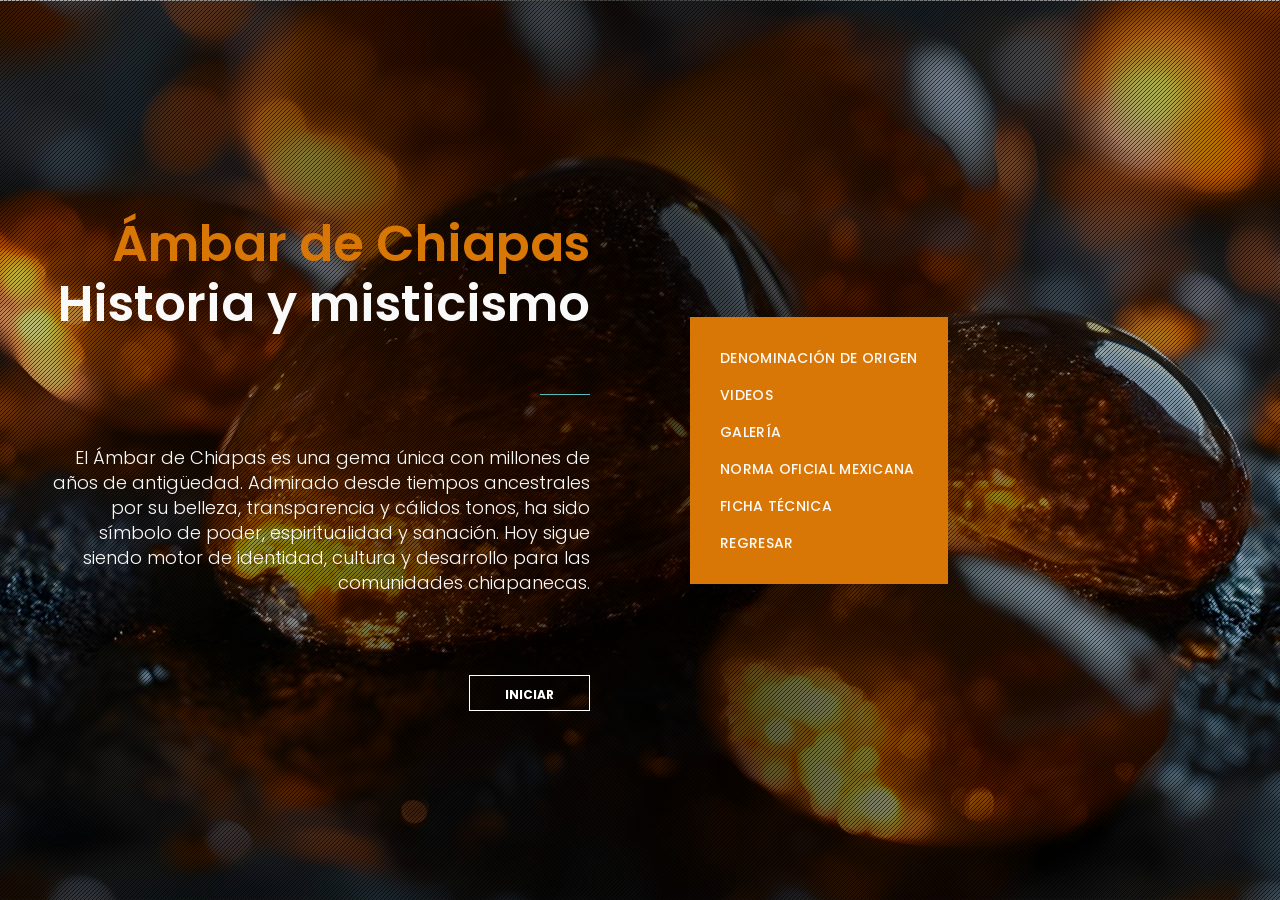
==== commit 502cec9b: "test2" ====
--- a/ambar.html
+++ b/ambar.html
@@ -58,6 +58,15 @@
             letter-spacing: .3px;
         }
 
+        .sec-twoside .abc2 {
+            padding: 50px;
+            color: #EFEFEF;
+            top: 6%;
+            position: absolute;
+            left: 0;
+            right: 0;
+        }
+
 
     </style>
 </head>
@@ -112,7 +121,7 @@
                     </div>
 
                     <div class="twoside-open"><hr />
-                        <a href="http://origin.seyt.gob.mx.test">Regresar</a>
+                        <a href="https://origin25.aguiargdev.com">Regresar</a>
                     </div>
                 </div>
             </div>
@@ -122,7 +131,7 @@
 
             <!--Denominación de Origen-->
             <div class="section center-box">
-                <div class="content">
+                <div class="abc">
                     <h1 class="text-xl" style="color:#FFF">
                         Denominación de Origen
                     </h1>
@@ -198,15 +207,11 @@
 
             <!--Fincas-->
             <div class="section center-box">
-                <div class="content">
+                <div class="abc">
 
                     <h1 class="text-xl" style="color:#FFF">
-                        Fincas
+                        Videos
                     </h1>
-                    <hr class="space m">
-                    <p>
-                        Estas fincas, muchas de ellas creadas en colaboración con comunidades indígenas, se convirtieron en motores de desarrollo local y ejemplos de producción sostenible. Entre las más reconocidas están Hamburgo, Irlanda, Argovia y San Francisco en el Soconusco, así como El Triunfo, La Primavera, La Chorrera y la emblemática Finca Santa Cruz en la región Norte Centro.
-                    </p>
                     <hr class="space m">
                     <div class="scroll-content scroll-mobile-disabled" data-height="365" data-options=" ">
                         <div class="grid-list gallery">
@@ -240,12 +245,12 @@
 
             <!--Galería-->
             <div class="section white center-box">
-                <div class="content">
+                <div class="abc2">
                     <h1 class="text-xl">
                         Galería
                     </h1>
                     <hr class="space m">
-                    <div class="scroll-content scroll-mobile-disabled" data-height="365" data-options=" ">
+                    <div class="scroll-content scroll-mobile-disabled" data-height="520" data-options=" ">
                         <div class="grid-list gallery">
                             <div class="grid-box row" data-lightbox-anima="show-scale">
                                 <div class="grid-item col-md-4">
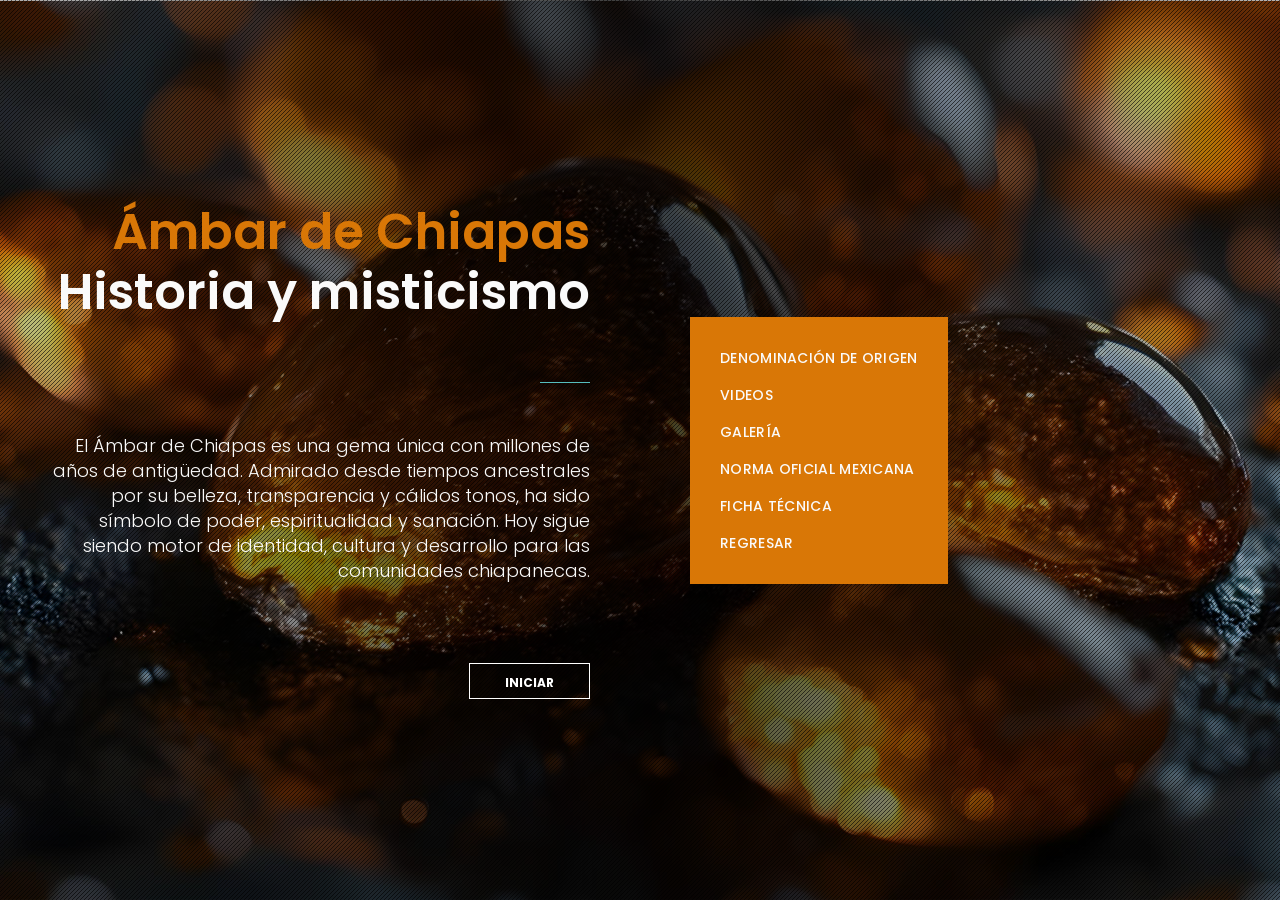
==== commit a2845798: "fix: general URL" ====
--- a/ambar.html
+++ b/ambar.html
@@ -121,7 +121,7 @@
                     </div>
 
                     <div class="twoside-open"><hr />
-                        <a href="https://origin25.aguiargdev.com">Regresar</a>
+                        <a href="index.html">Regresar</a>
                     </div>
                 </div>
             </div>
